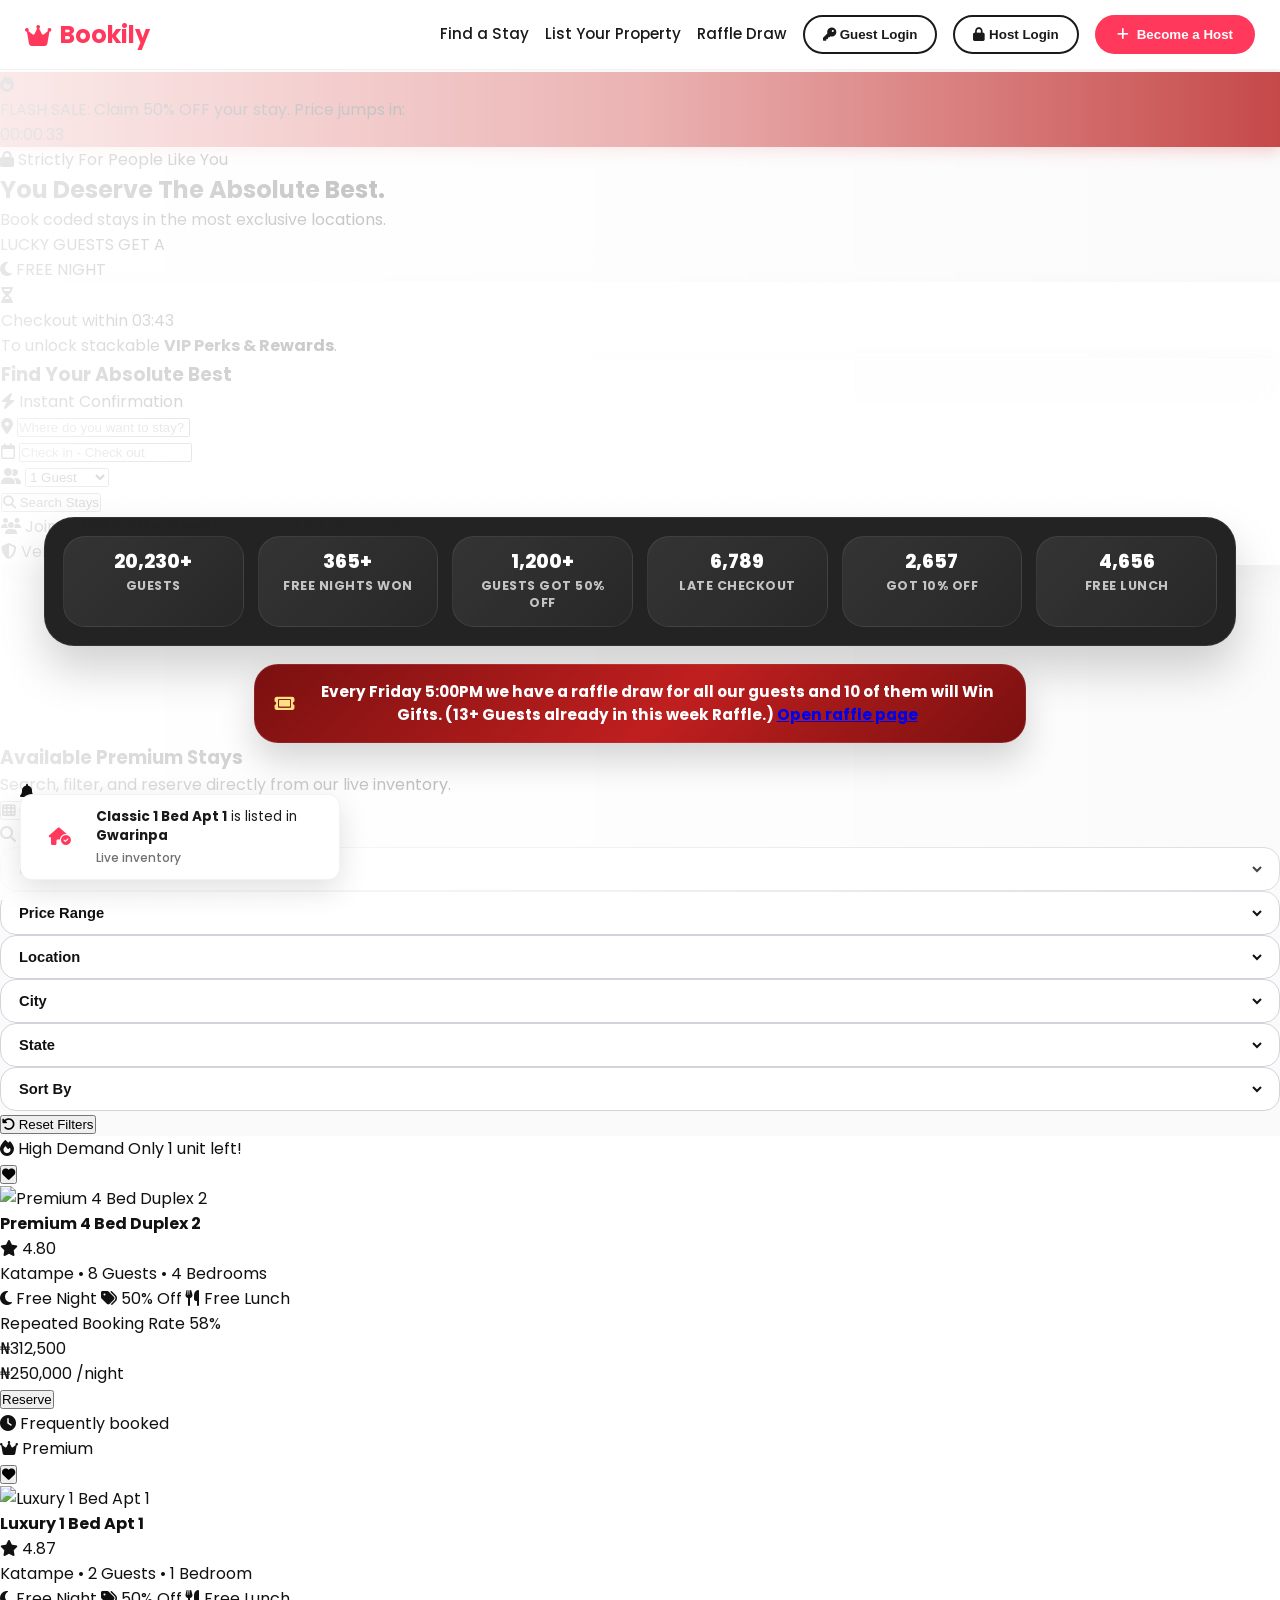
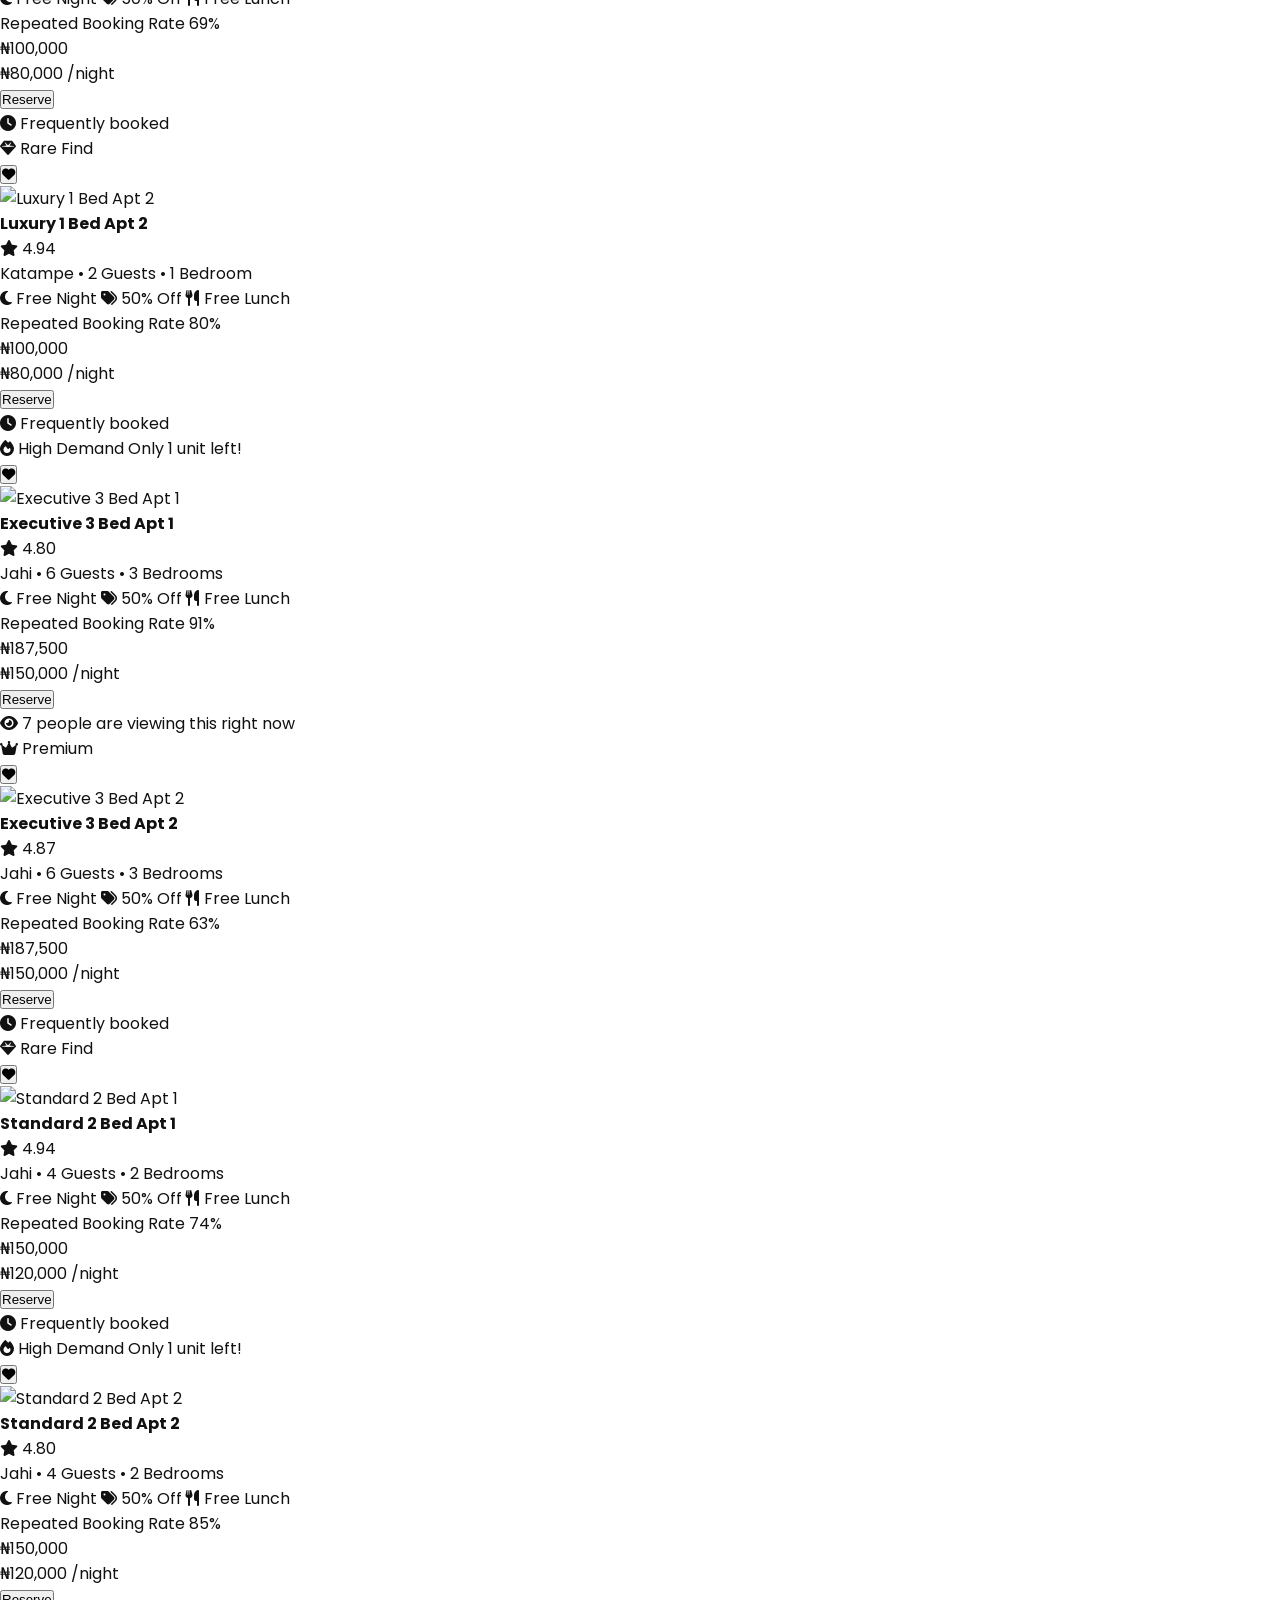
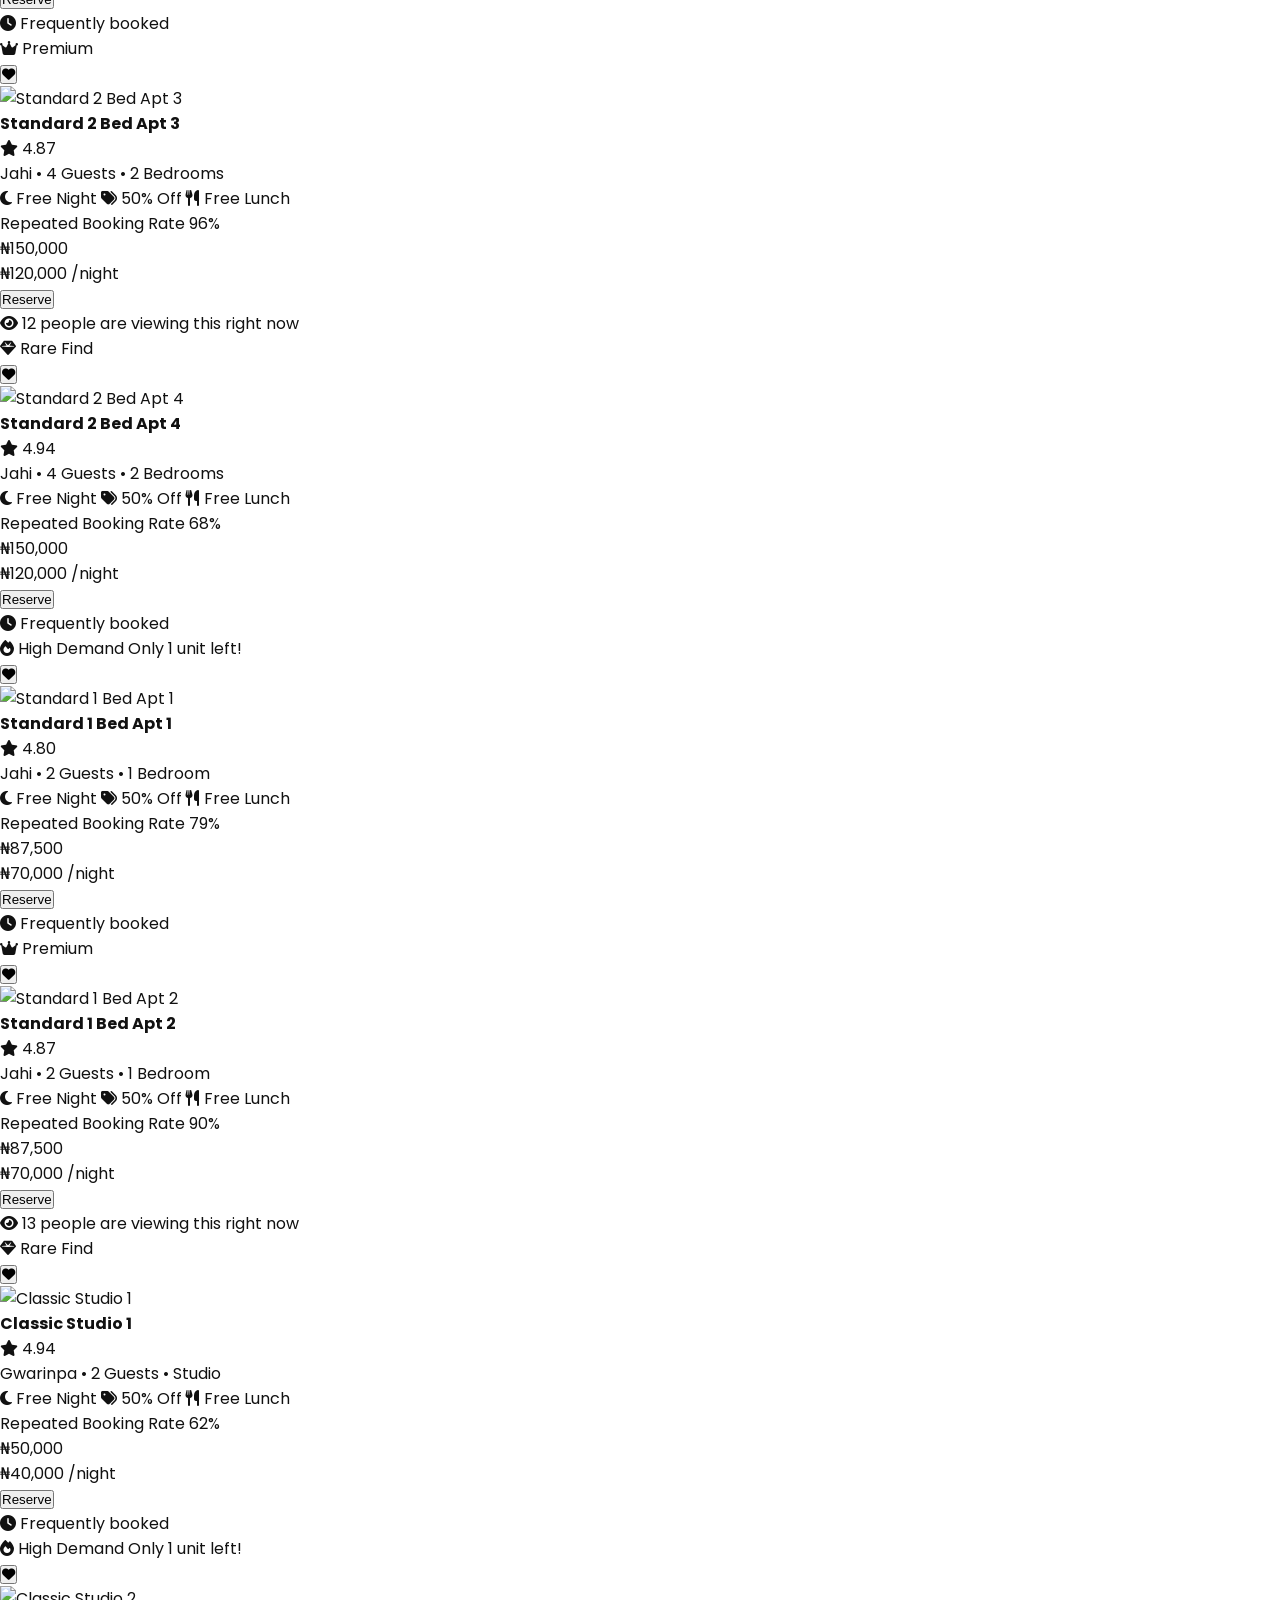
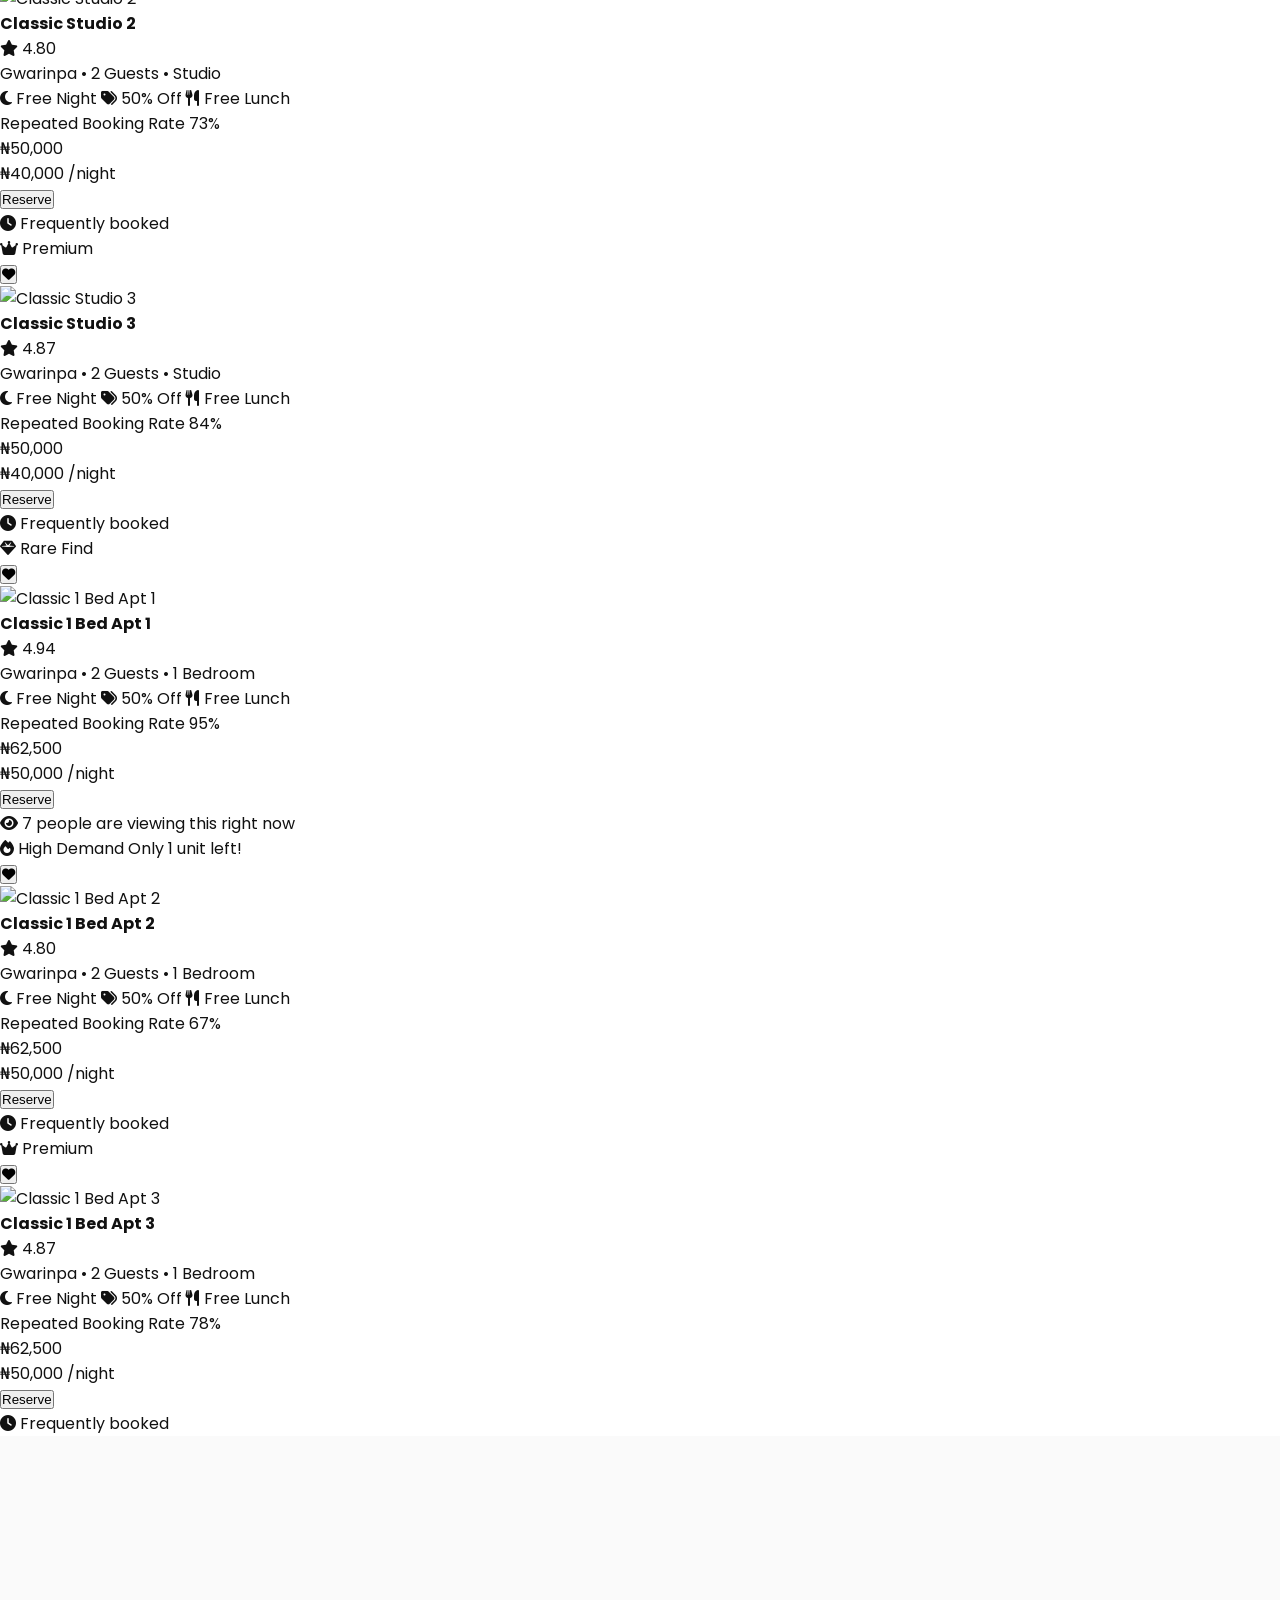
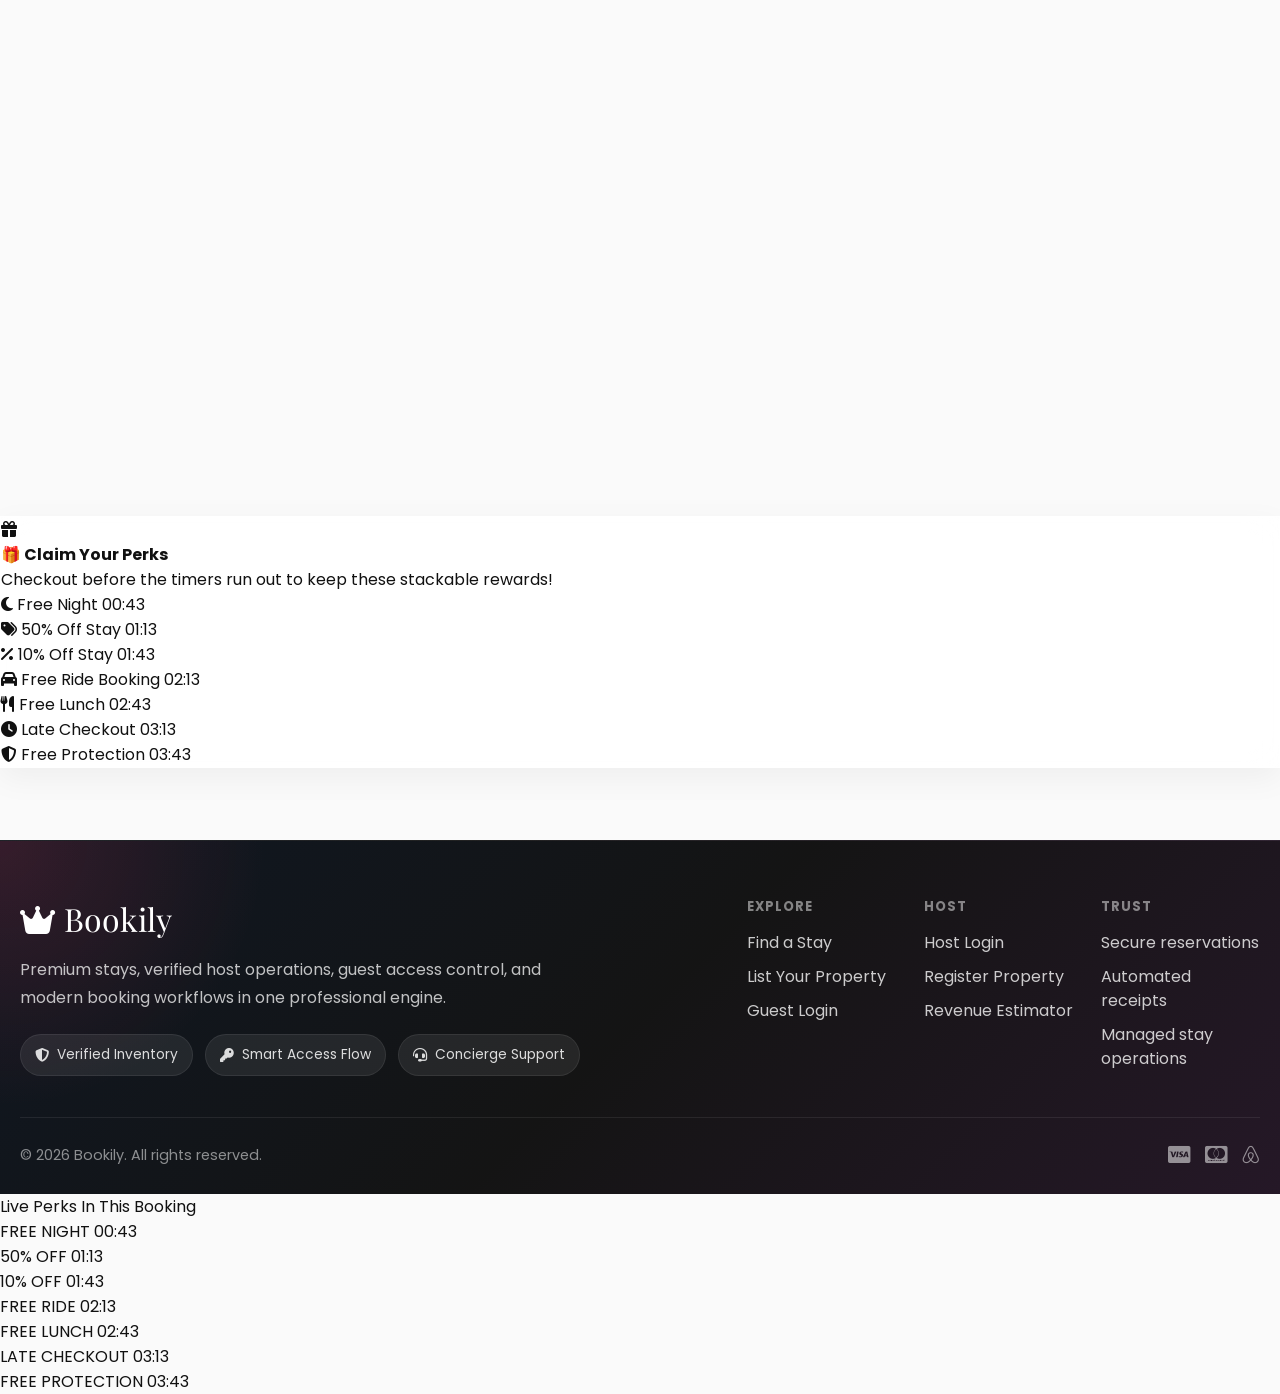
==== index.html @ 56c87cae "Add files via upload" ====
<!DOCTYPE html>
<html lang="en">
<head>
    <meta charset="UTF-8">
    <meta name="viewport" content="width=device-width, initial-scale=1.0">
    <title>Bookily Engine | Premium Booking & Property Management</title>
    
    <!-- SEO & Meta Tags -->
    <meta name="description" content="Discover luxury apartments or list your property on Bookily's premium management engine. Maximize yields, automate bookings, and enjoy world-class stays.">
    <meta name="keywords" content="luxury stays, property management engine, apartment booking, list my apartment, shortlet management, dynamic pricing, Bookily stays">
    <meta name="author" content="Bookily Stays">
    
    <!-- Open Graph for Social Media -->
    <meta property="og:title" content="Bookily Engine | Premium Booking & Property Management">
    <meta property="og:description" content="Join the elite network of property owners. Automate your shortlet business and increase revenue by 40%.">
    <meta property="og:type" content="website">
    <meta name="theme-color" content="#FF385C">
    <meta name="apple-mobile-web-app-capable" content="yes">
    <meta name="apple-mobile-web-app-status-bar-style" content="black-translucent">
    <meta name="apple-mobile-web-app-title" content="Bookily">
    
    <!-- Favicon (Inline SVG) -->
    <link rel="icon" href="data:image/svg+xml,<svg xmlns=%22http://www.w3.org/2000/svg%22 viewBox=%220 0 100 100%22><text y=%22.9em%22 font-size=%2290%22>👑</text></svg>">
    <link rel="manifest" href="manifest.webmanifest">
    <link rel="apple-touch-icon" href="icon-192.svg">
    
    <!-- Fonts & Icons -->
    <link href="https://fonts.googleapis.com/css2?family=Playfair+Display:wght@600;700&family=Poppins:wght@300;400;500;600;700&display=swap" rel="stylesheet">
    <link rel="stylesheet" href="https://cdnjs.cloudflare.com/ajax/libs/font-awesome/6.4.0/css/all.min.css">
    
    <!-- Libraries -->
    <script src="https://cdn.tailwindcss.com"></script>
    <script src="https://cdn.jsdelivr.net/npm/chart.js"></script>
    <link rel="stylesheet" href="https://unpkg.com/leaflet@1.9.4/dist/leaflet.css"/>
    <script src="https://unpkg.com/leaflet@1.9.4/dist/leaflet.js"></script>
    <script src="https://cdn.jsdelivr.net/npm/@supabase/supabase-js@2"></script>
    <script src="https://cdnjs.cloudflare.com/ajax/libs/tone/14.8.49/Tone.js"></script>
    <script src="https://cdnjs.cloudflare.com/ajax/libs/qrcodejs/1.0.0/qrcode.min.js"></script>
    <script src="https://cdn.jsdelivr.net/npm/canvas-confetti@1.6.0/dist/confetti.browser.min.js"></script>
    <script>
        tailwind.config = {
            theme: {
                extend: {
                    fontFamily: {
                        sans: ['Poppins', 'sans-serif'],
                        serif: ['Playfair Display', 'serif']
                    },
                    colors: {
                        amada: {
                            red: '#D32F2F',
                            dark: '#111111',
                            gold: '#D4AF37',
                            light: '#FFFFFF',
                            gray: '#F3F4F6'
                        }
                    },
                    animation: {
                        'pulse-fast': 'pulse 1s cubic-bezier(0.4, 0, 0.6, 1) infinite',
                        'slide-in': 'slideIn 0.5s ease-out forwards',
                        'slide-out': 'slideOut 0.5s ease-in forwards',
                        'float': 'float 3s ease-in-out infinite',
                        'shimmer': 'shimmer 2s linear infinite'
                    },
                    keyframes: {
                        slideIn: {
                            '0%': { transform: 'translateX(-100%)', opacity: '0' },
                            '100%': { transform: 'translateX(0)', opacity: '1' }
                        },
                        slideOut: {
                            '0%': { transform: 'translateX(0)', opacity: '1' },
                            '100%': { transform: 'translateX(-100%)', opacity: '0' }
                        },
                        float: {
                            '0%, 100%': { transform: 'translateY(0)' },
                            '50%': { transform: 'translateY(-10px)' }
                        },
                        shimmer: {
                            '0%': { backgroundPosition: '-200% 0' },
                            '100%': { backgroundPosition: '200% 0' }
                        }
                    }
                }
            }
        };
    </script>

    <link rel="stylesheet" href="styles.css">
</head>
<body>

    <!-- URGENY BANNER -->
    <div class="urgency-banner" id="topBanner">
        <div class="pulse-dot"></div>
        High Demand: Abuja properties are currently 82% booked for the upcoming weekend.
    </div>

    <!-- MAIN HEADER -->
    <header id="mainHeader">
        <div class="nav-container">
            <a href="#" class="brand" onclick="switchView('home'); return false;"><i class="fa-solid fa-crown"></i> Bookily</a>
            <div class="nav-links">
                <a href="#" onclick="switchView('guest'); return false;">Find a Stay</a>
                <a href="./host.html">List Your Property</a>
                <a href="./raffle.html">Raffle Draw</a>
                <button class="btn-outline" onclick="openGuestAccessModal()"><i class="fa-solid fa-key"></i> Guest Login</button>
                <button id="installAppButton" class="btn-outline install-app-button" onclick="promptPwaInstall()" hidden><i class="fa-solid fa-download"></i> Install App</button>
                <button class="btn-outline" onclick="openLoginModal()"><i class="fa-solid fa-lock"></i> Host Login</button>
                <button class="btn-primary" onclick="openHostModal()"><i class="fa-solid fa-plus"></i> Become a Host</button>
            </div>
        </div>
    </header>

    <!-- ========================================== -->
    <!-- VIEW 1: MARKETING HOMEPAGE (CONVERSION UI) -->
    <!-- ========================================== -->
    <main id="homeView" style="display:none;">
        
        <!-- HERO SECTION -->
        <section class="hero">
            <div class="hero-content">
                <div class="hero-text">
                    <h1>Elevate Your Portfolio. Experience Luxury.</h1>
                    <p>The elite property management engine and booking platform. Guests find their perfect stay; Owners put their revenue on autopilot.</p>
                    <div style="display: flex; gap: 15px; margin-top: 20px;">
                        <button class="btn-primary" style="padding: 15px 35px; font-size: 1.1rem;" onclick="document.getElementById('searchLoc').focus()">Book a Stay</button>
                        <a class="btn-outline" style="border-color: white; color: white; text-decoration:none;" href="./host.html">Maximize Yield</a>
                    </div>
                </div>

                <!-- FLOATING BOOKING WIDGET -->
                <div class="search-widget">
                    <div class="widget-tabs">
                        <div class="w-tab active">Book a Stay</div>
                    </div>
                    <form onsubmit="event.preventDefault(); switchView('guest');">
                        <div class="input-floating">
                            <select id="searchLoc" required>
                                <option value="" disabled selected></option>
                                <option value="Katampe">Katampe</option>
                                <option value="Jahi">Jahi</option>
                                <option value="Gwarinpa">Gwarinpa</option>
                                <option value="Asokoro">Asokoro</option>
                                <option value="Maitama">Maitama</option>
                                <option value="Wuse">Wuse</option>
                                <option value="Wuse Zone 1-8">Wuse Zone 1-8</option>
                                <option value="Area 1-11">Area 1-11</option>
                                <option value="CBD">Central Business District</option>
                                <option value="Apo">Apo</option>
                                <option value="Gudu">Gudu</option>
                            </select>
                            <label>Where to?</label>
                        </div>
                        <div style="display: grid; grid-template-columns: 1fr 1fr; gap: 15px;">
                            <div class="input-floating">
                                <input type="date" required>
                                <label style="top:5px; font-size:0.7rem;">Check-in</label>
                            </div>
                            <div class="input-floating">
                                <input type="date" required>
                                <label style="top:5px; font-size:0.7rem;">Check-out</label>
                            </div>
                        </div>
                        <div class="input-floating">
                            <input type="number" min="1" required>
                            <label>Guests</label>
                        </div>
                        <button type="submit" class="btn-primary" style="width: 100%; justify-content: center; padding: 16px; font-size: 1.1rem;">
                            <i class="fa-solid fa-magnifying-glass"></i> Search Availability
                        </button>
                        <p style="text-align:center; font-size:0.8rem; color:var(--gray); margin-top:15px;"><i class="fa-solid fa-shield-check"></i> Secure, instant booking.</p>
                    </form>
                </div>
            </div>
        </section>

        <!-- TRUST & SOCIAL PROOF -->
        <section class="trust-section">
            <h2 style="font-family: var(--font-heading); font-size: 2rem; margin-bottom: 40px;">Trusted by Property Tycoons & Global Travelers</h2>
            <div class="stats-grid">
                <div class="stat-item"><h3>45+</h3><p>Premium Units Managed</p></div>
                <div class="stat-item"><h3>₦850M+</h3><p>Host Revenue Generated</p></div>
                <div class="stat-item"><h3>4.9/5</h3><p>Average Guest Rating</p></div>
                <div class="stat-item"><h3>100%</h3><p>Automated Sync</p></div>
            </div>
        </section>

        <!-- GOLD RAFFLE RETENTION ENGINE -->
        <section class="raffle-promo">
            <div class="raffle-box">
                <h2 style="font-family: var(--font-heading); font-size: 3rem; color: #FFD700; margin-bottom: 10px;">The Bookily Gold Raffle</h2>
                <p style="font-size: 1.2rem; color: rgba(255,255,255,0.9); margin-bottom: 30px;">Stay with us. Win with us.</p>
                <div style="font-size: 1.1rem; color: #ddd; margin-bottom: 30px; line-height: 1.6;">
                    Every verified booking on Bookily automatically enters you into our exclusive draws. 
                    <br><strong style="color: white; font-size: 1.2rem;">🌟 Every Friday: One lucky guest wins a 100% REFUND!</strong>
                    <br><strong style="color: #FFD700; font-size: 1.1rem;">🏠 Full House Days: When we hit 100% occupancy, a random guest wins 25% OFF!</strong>
                </div>
                <div style="display:flex; justify-content:center; flex-wrap:wrap; gap:14px;">
                    <button class="btn-primary" style="background: #FFD700; color: #1A1A1A; font-size: 1.1rem; padding: 15px 40px;" onclick="document.getElementById('searchLoc').focus()">
                        <i class="fa-solid fa-ticket"></i> Book Now & Enter Draws
                    </button>
                    <a href="./raffle.html" class="btn-outline" style="border-color:#FFD700; color:#FFD700; padding:15px 40px; text-decoration:none;">
                        <i class="fa-solid fa-trophy"></i> View Raffle Page
                    </a>
                </div>
            </div>
        </section>

        <footer style="background:var(--dark); color:white; padding:60px 20px; text-align:center;">
            <div style="font-size:2rem; font-family:var(--font-heading); margin-bottom:20px;">Bookily <span style="font-weight:300;">Engine</span></div>
            <p style="color:#aaa; max-width:500px; margin:0 auto 30px;">The masterclass in shortlet property management and luxury bookings.</p>
            <div style="display:flex; justify-content:center; gap:20px; margin-bottom:30px;">
                <i class="fa-brands fa-cc-visa" style="font-size:2rem; color:#aaa;"></i>
                <i class="fa-brands fa-cc-mastercard" style="font-size:2rem; color:#aaa;"></i>
                <i class="fa-brands fa-airbnb" style="font-size:2rem; color:#aaa;"></i>
            </div>
            <p style="color:#666; font-size:0.9rem;">&copy; 2024 Bookily Stays. All rights reserved.</p>
        </footer>
    </main>

    <main id="hostView" style="display:none;">
        <section class="host-page-hero">
            <div class="host-page-shell host-page-hero-grid">
                <div class="host-page-copy">
                    <span class="host-kicker"><i class="fa-solid fa-building-circle-check"></i> Dedicated For Hosts</span>
                    <h1>Your apartment should not sit empty because pricing was wrong, messages were missed, or check-ins were messy.</h1>
                    <p>Most hosts do not lose money because the property is bad. They lose money because demand is inconsistent, guest handling is slow, and nobody has a clear system for pricing, access, occupancy, and reporting. Bookily is built to fix that gap.</p>
                    <div class="host-page-actions">
                        <button class="btn-primary" onclick="openHostModal()"><i class="fa-solid fa-plus"></i> Register Your Property</button>
                        <button class="btn-outline host-dark-outline" onclick="document.getElementById('hostRevenueEstimator').scrollIntoView({behavior: 'smooth'})">See Revenue Potential</button>
                    </div>
                    <div class="host-proof-band">
                        <div><strong>45+</strong><span>Units already managed through the engine</span></div>
                        <div><strong>₦850M+</strong><span>Revenue already pushed through bookings</span></div>
                        <div><strong>40%</strong><span>Potential uplift when pricing and occupancy are handled properly</span></div>
                    </div>
                </div>
                <div class="host-page-showcase">
                    <div class="host-showcase-card host-showcase-primary">
                        <span>What Hosts Actually Want</span>
                        <strong>Fewer empty nights. Fewer pricing mistakes. Less operational stress.</strong>
                        <p>If your unit is good but bookings still feel inconsistent, the problem is usually not the apartment. It is the system around it.</p>
                    </div>
                    <div class="host-showcase-stack">
                        <div class="host-showcase-card">
                            <span>Revenue Problem</span>
                            <strong>Underpricing on busy dates or sitting empty on slow ones</strong>
                        </div>
                        <div class="host-showcase-card">
                            <span>Operations Problem</span>
                            <strong>Guest chats, access codes, receipts, and follow-up living in too many places</strong>
                        </div>
                    </div>
                </div>
            </div>
        </section>

        <section class="host-page-section">
            <div class="host-page-shell">
                <div class="host-section-heading">
                    <span>Why Hosts Stay</span>
                    <h2>Clear reasons property owners move when the old way stops making sense.</h2>
                </div>
                <div class="host-benefits-grid">
                    <article class="host-benefit-card">
                        <i class="fa-solid fa-chart-line"></i>
                        <h3>Stop leaking money through weak pricing</h3>
                        <p>A good apartment can still underperform if rates stay flat. Bookily helps position nightly pricing around live demand so strong dates are not sold too cheaply.</p>
                    </article>
                    <article class="host-benefit-card">
                        <i class="fa-solid fa-key"></i>
                        <h3>Remove check-in friction</h3>
                        <p>Hosts get tired of coordinating keys, late arrivals, and scattered guest instructions. Booking-linked access flow reduces that operational drag.</p>
                    </article>
                    <article class="host-benefit-card">
                        <i class="fa-solid fa-layer-group"></i>
                        <h3>See performance without chasing reports</h3>
                        <p>If you cannot quickly see occupancy, payout status, and booking movement, you are managing blind. The engine keeps those numbers visible in one place.</p>
                    </article>
                    <article class="host-benefit-card">
                        <i class="fa-solid fa-headset"></i>
                        <h3>Turn demand into repeat bookings</h3>
                        <p>Receipts, reward hooks, guest access, and booking follow-through should work together. That is how one stay becomes another instead of ending as a one-time transaction.</p>
                    </article>
                </div>
            </div>
        </section>

        <section id="hostRevenueEstimator" class="host-page-section host-page-alt">
            <div class="host-page-shell host-estimator-layout">
                <div>
                    <div class="host-section-heading left">
                        <span>Revenue Estimator</span>
                        <h2>Check whether your unit is earning below what the market can actually support.</h2>
                        <p>If you are still thinking about long rent numbers while short-stay demand is stronger in your area, this gives you a clearer picture before you commit.</p>
                    </div>
                    <ul class="host-check-list">
                        <li><i class="fa-solid fa-circle-check"></i> Compare your current income against stronger occupancy handling</li>
                        <li><i class="fa-solid fa-circle-check"></i> See what better pricing can do over a full month</li>
                        <li><i class="fa-solid fa-circle-check"></i> Decide with numbers before handing over the unit</li>
                    </ul>
                </div>
                <div class="calc-box">
                    <h3 style="font-size:1.5rem; margin-bottom:10px;">Estimate Your Earnings</h3>
                    <p style="color:var(--gray); font-size:0.9rem;">Use a realistic occupancy assumption and see what your property could return monthly.</p>
                    
                    <div class="slider-container">
                        <label style="font-weight:600;">Property Location</label>
                        <select id="calcLoc" class="input-floating" style="width:100%; padding:15px; margin-top:10px; border:1px solid #ddd; border-radius:8px;" onchange="updateCalc()">
                            <option value="150000">Jahi / Gwarinpa (Standard)</option>
                            <option value="250000">Katampe / Maitama (Premium)</option>
                            <option value="350000">Asokoro (Ultra Luxury)</option>
                        </select>
                    </div>

                    <div class="slider-container">
                        <div style="display:flex; justify-content:space-between; font-weight:600;">
                            <label>Estimated Occupancy</label>
                            <span id="occValue">15 nights/mo</span>
                        </div>
                        <input type="range" id="calcOcc" class="range-slider" min="5" max="30" value="15" oninput="updateCalc()">
                    </div>

                    <div style="margin-top:40px; text-align:center; padding-top:20px; border-top:1px dashed #ddd;">
                        <p style="color:var(--gray); font-weight:500;">Projected Monthly Revenue</p>
                        <div class="calc-result" id="calcResult">₦2,250,000</div>
                        <p style="font-size:0.8rem; color:var(--success);"><i class="fa-solid fa-arrow-trend-up"></i> Shows the upside when pricing and bookings are actively managed</p>
                    </div>
                </div>
            </div>
        </section>

        <section class="host-page-section">
            <div class="host-page-shell">
                <div class="host-section-heading">
                    <span>How It Works</span>
                    <h2>Simple enough for a busy owner, structured enough to run properly.</h2>
                </div>
                <div class="host-steps-grid">
                    <article class="host-step-card">
                        <strong>01</strong>
                        <h3>Register the unit</h3>
                        <p>Share the property details, location, and ownership information so the listing can be set up correctly from the start.</p>
                    </article>
                    <article class="host-step-card">
                        <strong>02</strong>
                        <h3>Set up pricing and operations</h3>
                        <p>The unit is prepared for bookings, access handling, pricing structure, and operational tracking instead of being left to manual guesswork.</p>
                    </article>
                    <article class="host-step-card">
                        <strong>03</strong>
                        <h3>Go live and monitor performance</h3>
                        <p>Your property enters the booking flow with clearer visibility around occupancy, guest movement, and what the unit is actually earning.</p>
                    </article>
                </div>
            </div>
        </section>

        <section class="host-page-section host-cta-section">
            <div class="host-page-shell host-cta-box">
                <div>
                    <span>Ready To List?</span>
                    <h2>If the property is valuable, the system around it should be valuable too.</h2>
                    <p>Register your unit if you want fewer empty dates, cleaner guest handling, and a better grip on what the property should be earning.</p>
                </div>
                <div class="host-page-actions">
                    <button class="btn-primary" onclick="openHostModal()"><i class="fa-solid fa-file-signature"></i> Register & Set Up Profile</button>
                    <button class="btn-outline host-light-outline" onclick="switchView('home')">Back To Home</button>
                </div>
            </div>
        </section>
    </main>

    <!-- ========================================== -->
    <!-- VIEW 1.5: GUEST BOOKING VIEW -->
    <!-- ========================================== -->
    <main id="guestView" style="display:none;">
        <div id="guestExclusivePage" class="antialiased selection:bg-amada-gold selection:text-white bg-[#FAFAFA] text-amada-dark min-h-screen overflow-x-hidden">
            <div id="guestExperienceLoader" class="guest-experience-loader">
                <div class="guest-loader-panel">
                    <div class="guest-loader-spinner-wrap">
                        <div class="guest-loader-spinner"></div>
                        <span>Loading premium stays...</span>
                    </div>
                    <div class="guest-loader-copy">
                        <p class="guest-loader-eyebrow">Bookily Rewards</p>
                        <h2 id="guestLoaderQuote">Every Friday we hold a raffle draw and 10 guests win Free Nights, 100% Refund, 50% off next booking, Free Lunch and more.</h2>
                    </div>
                    <div id="guestLoaderTestimonials" class="guest-loader-testimonials"></div>
                </div>
            </div>
            <div id="guestExclusiveTopBanner" class="urgency-banner-red text-white text-center py-2 px-4 sticky top-0 z-50 flex flex-col sm:flex-row justify-center items-center gap-2 sm:gap-4 border-b-2 border-red-900 transition-colors duration-500">
                <span class="animate-pulse-fast"><i class="fa-solid fa-fire text-yellow-300 text-xl"></i></span>
                <p class="text-sm sm:text-base font-bold font-serif tracking-wide drop-shadow-md">
                    <span id="guestExclusiveBannerText">FLASH SALE: Claim 50% OFF your stay. Price jumps in:</span>
                </p>
                <div class="bg-white text-amada-red px-3 py-1 rounded font-mono text-xl font-extrabold tracking-widest shadow-inner border border-red-200" id="guestExclusiveCountdownTimer">
                    00:00:35
                </div>
            </div>

            <section class="relative min-h-[95vh] flex flex-col justify-center items-start pt-24 md:pt-28 pb-16 px-6 md:px-16 overflow-hidden">
                <div id="guestExclusiveSlide1" class="slide active" style="background-image: url('https://images.unsplash.com/photo-1600607687939-ce8a6c25118c?ixlib=rb-4.0.3&auto=format&fit=crop&w=2053&q=80');">
                    <div class="slide-overlay"></div>
                </div>
                <div id="guestExclusiveSlide2" class="slide" style="background-image: url('https://images.unsplash.com/photo-1512918728675-ed5a9ecdebfd?ixlib=rb-4.0.3&auto=format&fit=crop&w=2000&q=80');">
                    <div class="slide-overlay"></div>
                </div>
                <div id="guestExclusiveSlide3" class="slide" style="background-image: url('https://images.unsplash.com/photo-1522708323590-d24dbb6b0267?ixlib=rb-4.0.3&auto=format&fit=crop&w=2000&q=80');">
                    <div class="slide-overlay"></div>
                </div>

                <div class="max-w-7xl mx-auto w-full relative z-10 grid md:grid-cols-2 gap-12 items-center">
                    <div class="text-left">
                        <div class="inline-flex items-center gap-2 py-1.5 px-4 rounded-full bg-amada-red/10 border border-amada-red/30 text-amada-red text-xs font-bold tracking-widest uppercase mb-6 shadow-sm">
                            <i class="fa-solid fa-lock"></i> Strictly For People Like You
                        </div>

                        <div id="guestExclusiveHeroTextContainer" class="min-h-[250px]"></div>

                        <div class="mt-8 glass-light p-4 rounded-xl border border-yellow-300 inline-flex items-center gap-4 animate-float shadow-xl relative overflow-hidden">
                            <div class="absolute -right-4 -top-4 bg-yellow-100 w-16 h-16 rounded-full opacity-50"></div>
                            <div class="bg-yellow-100 p-3 rounded-full text-amada-gold text-2xl relative z-10">
                                <i class="fa-solid fa-hourglass-half"></i>
                            </div>
                            <div class="relative z-10">
                                <p class="text-sm font-bold text-gray-800">Checkout within <span id="guestExclusiveHeroVipTimer" class="text-amada-red font-mono text-lg font-black">03:45</span></p>
                                <p class="text-xs text-gray-500 font-medium">To unlock stackable <strong class="text-amada-dark">VIP Perks & Rewards</strong>.</p>
                            </div>
                        </div>
                    </div>

                    <div id="guestExclusiveSearchWidget" class="glass-light p-8 rounded-3xl shadow-2xl border border-white transition-all duration-300 relative">
                        <div class="flex justify-between items-center mb-6">
                            <h3 class="font-serif text-2xl font-bold text-gray-900">Find Your Absolute Best</h3>
                            <span class="bg-green-100 text-green-700 text-[10px] font-black px-2 py-1 rounded border border-green-200 uppercase"><i class="fa-solid fa-bolt"></i> Instant Confirmation</span>
                        </div>

                        <div class="space-y-4">
                            <div class="w-full flex items-center px-4 py-3 bg-gray-50 rounded-xl border border-gray-200 focus-within:border-amada-gold transition shadow-inner">
                                <i class="fa-solid fa-location-dot text-amada-gold mr-3"></i>
                                <input id="guestExclusiveHeroLocationInput" type="text" placeholder="Where do you want to stay? (e.g. Katampe)" onkeydown="if(event.key==='Enter' && window.app) window.app.submitExclusiveHeroSearch()" class="bg-transparent border-none outline-none text-gray-800 w-full placeholder-gray-400 font-medium">
                            </div>
                            <div class="w-full flex items-center px-4 py-3 bg-gray-50 rounded-xl border border-gray-200 focus-within:border-amada-gold transition shadow-inner">
                                <i class="fa-regular fa-calendar text-amada-gold mr-3"></i>
                                <input id="guestExclusiveHeroDateInput" type="text" placeholder="Check in - Check out" class="bg-transparent border-none outline-none text-gray-800 w-full placeholder-gray-400 font-medium" onfocus="(this.type='date')" onblur="(this.type='text')">
                            </div>
                            <div class="w-full flex items-center px-4 py-3 bg-gray-50 rounded-xl border border-gray-200 focus-within:border-amada-gold transition shadow-inner">
                                <i class="fa-solid fa-user-group text-amada-gold mr-3"></i>
                                <select id="guestExclusiveHeroGuestSelect" class="bg-transparent border-none outline-none text-gray-800 w-full font-medium cursor-pointer">
                                    <option>1 Guest</option>
                                    <option>2 Guests</option>
                                    <option>3+ Guests</option>
                                </select>
                            </div>
                            <button type="button" onclick="if(window.app) window.app.submitExclusiveHeroSearch()" class="w-full bg-amada-dark text-white font-black py-4 px-8 rounded-xl hover:bg-amada-red transition-all shadow-[0_10px_20px_rgba(0,0,0,0.2)] hover:shadow-[0_10px_20px_rgba(211,47,47,0.4)] flex items-center justify-center gap-2 text-lg mt-2 group">
                                <i class="fa-solid fa-magnifying-glass group-hover:scale-110 transition-transform"></i> Search Stays
                            </button>
                        </div>

                        <div class="mt-6 pt-4 border-t border-gray-200 flex flex-col items-center gap-2">
                            <p class="text-xs font-bold text-gray-500"><i class="fa-solid fa-users text-amada-gold mr-1"></i> Join <strong class="text-gray-800">4,209+ elite guests</strong> who booked this month.</p>
                            <div class="flex gap-4 mt-1 text-[10px] font-black text-gray-400 uppercase tracking-widest">
                                <span><i class="fa-solid fa-shield-halved mr-1"></i> Verified Hosts</span>
                                <span><i class="fa-solid fa-headset mr-1"></i> 24/7 Concierge</span>
                            </div>
                        </div>
                    </div>
                </div>
            </section>

            <section class="guest-stats-bar-wrap">
                <div class="guest-stats-bar">
                    <div class="guest-stat-pill">
                        <strong>20,230+</strong>
                        <span>Guests</span>
                    </div>
                    <div class="guest-stat-pill">
                        <strong>365+</strong>
                        <span>Free Nights Won</span>
                    </div>
                    <div class="guest-stat-pill">
                        <strong>1,200+</strong>
                        <span>Guests Got 50% Off</span>
                    </div>
                    <div class="guest-stat-pill">
                        <strong>6,789</strong>
                        <span>Late Checkout</span>
                    </div>
                    <div class="guest-stat-pill">
                        <strong>2,657</strong>
                        <span>Got 10% Off</span>
                    </div>
                    <div class="guest-stat-pill">
                        <strong>4,656</strong>
                        <span>Free Lunch</span>
                    </div>
                </div>
            </section>

            <section class="guest-raffle-banner-wrap">
                <div class="guest-raffle-banner">
                    <i class="fa-solid fa-ticket"></i>
                    <p>Every Friday 5:00PM we have a raffle draw for all our guests and 10 of them will Win Gifts. (<span id="guestRaffleCount">13</span>+ Guests already in this week Raffle.) <a href="./raffle.html" class="underline font-semibold">Open raffle page</a></p>
                </div>
            </section>

            <section class="py-16 px-6 sm:px-12 max-w-7xl mx-auto relative z-20">
                <div class="flex flex-col xl:flex-row xl:items-center xl:justify-between gap-5 mb-7">
                    <div>
                        <h3 class="font-serif text-4xl md:text-5xl font-extrabold text-gray-900 tracking-tight leading-none">Available Premium Stays</h3>
                        <p class="text-gray-500 font-medium text-base mt-3">Search, filter, and reserve directly from our live inventory.</p>
                    </div>
                    <div class="flex flex-col lg:flex-row gap-3 w-full xl:w-auto xl:items-center">
                        <div class="inline-flex bg-white rounded-full p-1 shadow-[0_10px_30px_rgba(0,0,0,0.08)] border border-gray-100 self-start">
                            <button id="guestExclusiveBtnGrid" type="button" onclick="if(window.app) window.app.toggleExclusiveView('grid')" class="px-5 py-3 rounded-full font-bold text-white bg-amada-red shadow-sm flex items-center gap-2 transition">
                                <i class="fa-solid fa-table-cells"></i> Grid
                            </button>
                            <button id="guestExclusiveBtnList" type="button" onclick="if(window.app) window.app.toggleExclusiveView('list')" class="px-5 py-3 rounded-full font-bold text-gray-800 flex items-center gap-2 transition">
                                <i class="fa-solid fa-list"></i> List
                            </button>
                            <button id="guestExclusiveBtnMap" type="button" onclick="if(window.app) window.app.toggleExclusiveView('map')" class="px-5 py-3 rounded-full font-bold text-gray-800 flex items-center gap-2 transition">
                                <i class="fa-solid fa-map-location-dot"></i> Map
                            </button>
                        </div>
                        <div class="bg-white border border-gray-200 rounded-[1.6rem] px-5 py-3 flex items-center gap-3 shadow-sm min-w-0 xl:min-w-[400px]">
                            <i class="fa-solid fa-magnifying-glass text-amada-red"></i>
                            <input id="guestExclusiveSearchInput" type="text" placeholder="Search location or name..." oninput="if(window.app) window.app.updateExclusiveSearch(this.value)" class="w-full bg-transparent border-none outline-none text-gray-800 placeholder:text-red-300 font-semibold">
                        </div>
                    </div>
                </div>

                <div class="bg-white rounded-[1.8rem] p-4 md:p-5 shadow-[0_12px_40px_rgba(0,0,0,0.08)] border border-gray-100 mb-8">
                    <div class="grid grid-cols-1 md:grid-cols-2 xl:grid-cols-[repeat(6,minmax(0,1fr))_auto] gap-3 items-end">
                        <label class="guest-exclusive-filter-field">
                            <select id="guestExclusiveRoomsFilter" onchange="if(window.app) window.app.updateExclusiveFilter('rooms', this.value)">
                                <option value="all">Rooms</option>
                                <option value="0">Studio</option>
                                <option value="1">1 Bedroom</option>
                                <option value="2">2 Bedrooms</option>
                                <option value="3">3 Bedrooms</option>
                                <option value="4">4+ Bedrooms</option>
                            </select>
                        </label>
                        <label class="guest-exclusive-filter-field">
                            <select id="guestExclusivePriceRangeFilter" onchange="if(window.app) window.app.updateExclusiveFilter('priceRange', this.value)">
                                <option value="all">Price Range</option>
                                <option value="0-50000">Up to ₦50,000</option>
                                <option value="50001-100000">₦50,001 - ₦100,000</option>
                                <option value="100001-150000">₦100,001 - ₦150,000</option>
                                <option value="150001-250000">₦150,001 - ₦250,000</option>
                                <option value="250001+">₦250,001+</option>
                            </select>
                        </label>
                        <label class="guest-exclusive-filter-field">
                            <select id="guestExclusiveLocationFilter" onchange="if(window.app) window.app.updateExclusiveFilter('location', this.value)">
                                <option value="all">Location</option>
                            </select>
                        </label>
                        <label class="guest-exclusive-filter-field">
                            <select id="guestExclusiveCityFilter" onchange="if(window.app) window.app.updateExclusiveFilter('city', this.value)">
                                <option value="all">City</option>
                            </select>
                        </label>
                        <label class="guest-exclusive-filter-field">
                            <select id="guestExclusiveStateFilter" onchange="if(window.app) window.app.updateExclusiveFilter('state', this.value)">
                                <option value="all">State</option>
                            </select>
                        </label>
                        <label class="guest-exclusive-filter-field">
                            <select id="guestExclusiveSortSelect" onchange="if(window.app) window.app.updateExclusiveSort(this.value)">
                                <option value="default">Sort By</option>
                                <option value="priceAsc">Price: Low to High</option>
                                <option value="priceDesc">Price: High to Low</option>
                            </select>
                        </label>
                        <div class="flex xl:justify-end">
                        <button type="button" onclick="if(window.app) window.app.resetExclusiveFilters()" class="inline-flex items-center justify-center gap-2 border-2 border-gray-900 text-gray-900 px-5 py-3 rounded-full font-black hover:bg-gray-900 hover:text-white transition whitespace-nowrap w-full xl:w-auto">
                            <i class="fa-solid fa-rotate-left"></i> Reset Filters
                        </button>
                        </div>
                    </div>
                </div>

                <div id="guestExclusiveListingsGrid" class="grid grid-cols-1 md:grid-cols-2 lg:grid-cols-3 gap-10"></div>
                <div id="guestExclusiveMapArea" class="hidden rounded-[2rem] overflow-hidden border border-gray-200 shadow-[0_12px_40px_rgba(0,0,0,0.08)] bg-white" style="height: 680px;"></div>
            </section>

            <div id="guestExclusivePerksWidget" class="fixed bottom-4 right-4 z-40 glass-light border-2 border-amada-gold p-4 rounded-2xl shadow-[0_10px_40px_rgba(212,175,55,0.25)] w-72 transform transition-all duration-500 hidden md:block">
                <div class="absolute -top-3 -right-3 bg-amada-gold text-black w-8 h-8 rounded-full flex items-center justify-center font-bold shadow-lg border-2 border-white animate-pulse" id="guestExclusiveGiftIconAnim">
                    <i class="fa-solid fa-gift"></i>
                </div>
                <h4 class="font-black text-gray-900 text-xs uppercase tracking-widest mb-1">🎁 Claim Your Perks</h4>
                <p class="text-[10px] text-gray-500 mb-3 font-medium leading-tight">Checkout before the timers run out to keep these stackable rewards!</p>
                <div id="guestExclusiveMissedOfferNotice" class="hidden mb-3 bg-black text-white border border-red-900 rounded-xl px-3 py-2 text-[11px] font-black leading-tight"></div>

                <div class="space-y-1.5 max-h-[300px] overflow-y-auto slim-scrollbar pr-1 pb-1">
                    <div id="guestExclusivePerk1" class="flex justify-between items-center bg-green-50 border-2 border-green-500 shadow-[0_0_12px_rgba(34,197,94,0.4)] p-2 rounded-xl transition-all duration-300 scale-[1.02]">
                        <span class="text-[11px] font-bold text-green-800 flex items-center gap-2"><i class="fa-solid fa-moon text-green-600 w-3"></i> Free Night</span>
                        <span id="guestExclusiveTimer1" class="font-mono text-[11px] font-black text-green-700 bg-white px-2 py-0.5 rounded border border-green-200 shadow-sm">00:45</span>
                    </div>
                    <div id="guestExclusivePerk2" class="flex justify-between items-center bg-green-50 border border-green-100 p-2 rounded-xl transition-all duration-300">
                        <span class="text-[11px] font-bold text-green-800 flex items-center gap-2"><i class="fa-solid fa-tags text-green-600 w-3"></i> 50% Off Stay</span>
                        <span id="guestExclusiveTimer2" class="font-mono text-[11px] font-black text-green-700 bg-white px-2 py-0.5 rounded border border-green-200 shadow-sm">01:15</span>
                    </div>
                    <div id="guestExclusivePerk3" class="flex justify-between items-center bg-green-50 border border-green-100 p-2 rounded-xl transition-all duration-300">
                        <span class="text-[11px] font-bold text-green-800 flex items-center gap-2"><i class="fa-solid fa-percent text-green-600 w-3"></i> 10% Off Stay</span>
                        <span id="guestExclusiveTimer3" class="font-mono text-[11px] font-black text-green-700 bg-white px-2 py-0.5 rounded border border-green-200 shadow-sm">01:45</span>
                    </div>
                    <div id="guestExclusivePerk4" class="flex justify-between items-center bg-green-50 border border-green-100 p-2 rounded-xl transition-all duration-300">
                        <span class="text-[11px] font-bold text-green-800 flex items-center gap-2"><i class="fa-solid fa-car text-green-600 w-3"></i> Free Ride Booking</span>
                        <span id="guestExclusiveTimer4" class="font-mono text-[11px] font-black text-green-700 bg-white px-2 py-0.5 rounded border border-green-200 shadow-sm">02:15</span>
                    </div>
                    <div id="guestExclusivePerk5" class="flex justify-between items-center bg-green-50 border border-green-100 p-2 rounded-xl transition-all duration-300">
                        <span class="text-[11px] font-bold text-green-800 flex items-center gap-2"><i class="fa-solid fa-utensils text-green-600 w-3"></i> Free Lunch</span>
                        <span id="guestExclusiveTimer5" class="font-mono text-[11px] font-black text-green-700 bg-white px-2 py-0.5 rounded border border-green-200 shadow-sm">02:45</span>
                    </div>
                    <div id="guestExclusivePerk6" class="flex justify-between items-center bg-green-50 border border-green-100 p-2 rounded-xl transition-all duration-300">
                        <span class="text-[11px] font-bold text-green-800 flex items-center gap-2"><i class="fa-solid fa-clock text-green-600 w-3"></i> Late Checkout</span>
                        <span id="guestExclusiveTimer6" class="font-mono text-[11px] font-black text-green-700 bg-white px-2 py-0.5 rounded border border-green-200 shadow-sm">03:15</span>
                    </div>
                    <div id="guestExclusivePerk7" class="flex justify-between items-center bg-green-50 border border-green-100 p-2 rounded-xl transition-all duration-300">
                        <span class="text-[11px] font-bold text-green-800 flex items-center gap-2"><i class="fa-solid fa-shield-halved text-green-600 w-3"></i> Free Protection</span>
                        <span id="guestExclusiveTimer7" class="font-mono text-[11px] font-black text-green-700 bg-white px-2 py-0.5 rounded border border-green-200 shadow-sm">03:45</span>
                    </div>
                </div>
            </div>

            <div id="guestExclusiveToastContainer"></div>

            <footer class="guest-footer">
                <div class="guest-footer-shell">
                    <div class="guest-footer-brand">
                        <div class="guest-footer-logo"><i class="fa-solid fa-crown"></i> Bookily</div>
                        <p>Premium stays, verified host operations, guest access control, and modern booking workflows in one professional engine.</p>
                        <div class="guest-footer-badges">
                            <span><i class="fa-solid fa-shield-halved"></i> Verified Inventory</span>
                            <span><i class="fa-solid fa-key"></i> Smart Access Flow</span>
                            <span><i class="fa-solid fa-headset"></i> Concierge Support</span>
                        </div>
                    </div>
                    <div class="guest-footer-links">
                        <div>
                            <h4>Explore</h4>
                            <a href="#" onclick="switchView('guest'); return false;">Find a Stay</a>
                            <a href="./host.html">List Your Property</a>
                            <a href="#" onclick="openGuestAccessModal(); return false;">Guest Login</a>
                        </div>
                        <div>
                            <h4>Host</h4>
                            <a href="#" onclick="openLoginModal(); return false;">Host Login</a>
                            <a href="#" onclick="openHostModal(); return false;">Register Property</a>
                            <a href="./host.html#hostRevenueEstimator">Revenue Estimator</a>
                        </div>
                        <div>
                            <h4>Trust</h4>
                            <span>Secure reservations</span>
                            <span>Automated receipts</span>
                            <span>Managed stay operations</span>
                        </div>
                    </div>
                </div>
                <div class="guest-footer-bottom">
                    <span>&copy; 2026 Bookily. All rights reserved.</span>
                    <div>
                        <span><i class="fa-brands fa-cc-visa"></i></span>
                        <span><i class="fa-brands fa-cc-mastercard"></i></span>
                        <span><i class="fa-brands fa-airbnb"></i></span>
                    </div>
                </div>
            </footer>

            <div id="guestExclusiveBookingModal" class="modal-overlay">
                <div class="modal-content bg-white w-full max-w-2xl rounded-3xl overflow-hidden shadow-[0_0_50px_rgba(211,47,47,0.15)] relative border-2 border-red-100 transition-colors duration-300" id="guestExclusiveModalBox">
                    <button onclick="if(window.app) window.app.closeExclusiveBookingModal()" class="absolute top-4 right-4 text-gray-700 hover:text-amada-red bg-white/95 border border-gray-200 rounded-full w-10 h-10 flex items-center justify-center transition z-30 shadow"><i class="fa-solid fa-times text-lg"></i></button>
                    <div class="bg-gray-50 px-8 pt-8 pb-4 text-center relative border-b border-gray-200">
                        <div class="absolute -top-3 left-1/2 transform -translate-x-1/2 bg-amada-dark text-white text-[10px] font-black uppercase tracking-widest px-4 py-1.5 rounded-full shadow-lg whitespace-nowrap">
                            <i class="fa-solid fa-lock text-amada-gold mr-1"></i> Rate Locked For <span id="guestExclusiveModalCountdown" class="text-amada-gold">03:45</span>
                        </div>
                        <h3 class="font-serif text-3xl font-black text-gray-900 mb-1 mt-2" id="guestExclusiveBookingTitle">Property Name</h3>
                        <p class="text-amada-red font-extrabold text-xl" id="guestExclusiveBookingPrice">Price</p>
                    </div>
                    <div class="p-8">
                        <div class="flex items-center justify-between mb-6 text-[10px] font-black uppercase tracking-widest text-gray-400">
                            <span class="text-amada-red">1. Details</span>
                            <div class="h-px bg-gray-200 flex-grow mx-2"></div>
                            <span>2. Spin & Reward</span>
                        </div>
                        <div class="bg-red-50 border border-red-200 text-red-800 text-sm p-4 rounded-xl mb-6 flex items-start gap-3 shadow-inner">
                            <i class="fa-solid fa-triangle-exclamation text-amada-red mt-0.5 text-lg animate-pulse"></i>
                            <p class="font-medium" id="guestExclusiveFlightRiskText"><strong class="font-black text-amada-red">High Flight Risk!</strong> Another guest is viewing these dates. Complete your booking now to secure your stay and all <strong class="underline decoration-2">7 VIP Perks.</strong></p>
                        </div>
                        <form id="guestExclusiveCheckoutForm" onsubmit="event.preventDefault(); if(window.app) window.app.handleExclusiveCheckout();">
                            <div class="space-y-4">
                                <div class="bg-gray-50 px-5 py-5 rounded-2xl border-l-4 border-amada-red">
                                    <div class="font-serif text-2xl font-bold text-gray-900" id="guestExclusiveBookingInfoTitle">Property Name</div>
                                    <div class="text-gray-500 text-xl mt-1" id="guestExclusiveBookingInfoPrice">₦0 / night</div>
                                </div>
                                <div class="grid grid-cols-1 md:grid-cols-2 gap-4">
                                    <div>
                                        <label class="block text-xs font-bold text-gray-700 mb-1 uppercase tracking-wide">Check-In</label>
                                        <input type="date" id="guestExclusiveCheckInDate" required onchange="if(window.app) window.app.calcExclusiveTotal()" class="w-full bg-white border border-gray-300 rounded-xl px-4 py-3.5 text-gray-900 focus:border-amada-red focus:ring-2 focus:ring-red-100 outline-none transition font-medium">
                                    </div>
                                    <div>
                                        <label class="block text-xs font-bold text-gray-700 mb-1 uppercase tracking-wide">Check-Out</label>
                                        <input type="date" id="guestExclusiveCheckOutDate" required onchange="if(window.app) window.app.calcExclusiveTotal()" class="w-full bg-white border border-gray-300 rounded-xl px-4 py-3.5 text-gray-900 focus:border-amada-red focus:ring-2 focus:ring-red-100 outline-none transition font-medium">
                                    </div>
                                </div>
                                <div>
                                    <label class="block text-xs font-bold text-gray-700 mb-1 uppercase tracking-wide">Full Name</label>
                                    <input type="text" id="guestExclusiveName" required class="w-full bg-gray-50 border border-gray-300 rounded-xl px-4 py-3.5 text-gray-900 focus:border-amada-red focus:ring-2 focus:ring-red-100 outline-none transition font-medium" placeholder="John Doe">
                                </div>
                                <div class="grid grid-cols-1 md:grid-cols-2 gap-4">
                                    <div>
                                        <label class="block text-xs font-bold text-gray-700 mb-1 uppercase tracking-wide">Phone Number</label>
                                        <input type="tel" id="guestExclusivePhone" required maxlength="11" class="w-full bg-gray-50 border border-gray-300 rounded-xl px-4 py-3.5 text-gray-900 focus:border-amada-red focus:ring-2 focus:ring-red-100 outline-none transition font-medium" placeholder="Phone No. (Max 11 digits)" oninput="this.value = this.value.replace(/[^0-9]/g, '')">
                                    </div>
                                    <div>
                                        <label class="block text-xs font-bold text-gray-700 mb-1 uppercase tracking-wide">Email (Optional)</label>
                                        <input type="email" id="guestExclusiveEmail" class="w-full bg-gray-50 border border-gray-300 rounded-xl px-4 py-3.5 text-gray-900 focus:border-amada-red focus:ring-2 focus:ring-red-100 outline-none transition font-medium" placeholder="john@example.com">
                                    </div>
                                </div>
                                <div class="bg-[#fbfbfb] px-6 py-7 rounded-2xl border-2 border-dashed border-gray-200 text-center">
                                    <div class="text-sm text-gray-500 uppercase font-bold">Total Estimate (<span id="guestExclusiveNightCount">1</span> Nights)</div>
                                    <div id="guestExclusiveModalTotal" class="text-5xl font-black text-gray-900 mt-3">₦0</div>
                                    <div id="guestExclusiveChargeBreakdown" class="text-base text-gray-500 mt-3">Stay only</div>
                                </div>
                                <div>
                                    <label class="block text-xs font-bold text-gray-700 mb-1 uppercase tracking-wide">Caution Fee (₦)</label>
                                    <input type="text" id="guestExclusiveCautionFeePaid" data-currency inputmode="numeric" autocomplete="off" value="0" oninput="if(window.app) window.app.calcExclusiveTotal()" class="w-full bg-white border border-gray-300 rounded-xl px-4 py-3.5 text-gray-900 focus:border-amada-red focus:ring-2 focus:ring-red-100 outline-none transition font-medium">
                                </div>
                                <div>
                                    <label class="block text-xs font-bold text-gray-700 mb-1 uppercase tracking-wide">Actual Amount Paid (₦)</label>
                                    <input type="text" id="guestExclusiveActualPaid" data-currency inputmode="numeric" autocomplete="off" required class="w-full bg-white border border-gray-300 rounded-xl px-4 py-3.5 text-gray-900 focus:border-amada-red focus:ring-2 focus:ring-red-100 outline-none transition font-medium">
                                </div>
                                <div class="flex items-center gap-2 mt-2 bg-yellow-50 p-3 rounded-lg border border-yellow-200 cursor-pointer">
                                    <input type="checkbox" id="guestExclusivePerkBox" checked class="w-4 h-4 text-amada-gold border-gray-300 rounded focus:ring-amada-gold cursor-pointer">
                                    <label for="guestExclusivePerkBox" id="guestExclusivePerkBoxLabel" class="text-xs font-bold text-yellow-800 cursor-pointer select-none">Yes, apply my 7 remaining VIP perks to this booking.</label>
                                </div>
                                <button type="submit" class="w-full bg-amada-red hover:bg-red-700 text-white font-black py-4 rounded-xl shadow-[0_10px_20px_rgba(211,47,47,0.3)] transition mt-2 flex justify-center items-center gap-2 text-lg uppercase tracking-wide">
                                    <i class="fa-solid fa-credit-card"></i> Proceed To Secure Payment
                                </button>
                            </div>
                        </form>
                        <div class="mt-5 pt-4 border-t border-gray-100 flex justify-center gap-4 text-gray-400">
                            <i class="fa-brands fa-cc-visa text-2xl"></i>
                            <i class="fa-brands fa-cc-mastercard text-2xl"></i>
                            <i class="fa-solid fa-shield-halved text-2xl" title="256-bit Encryption"></i>
                        </div>
                    </div>
                </div>
            </div>

            <div id="guestExclusiveBookingPerksDock" class="hidden fixed top-1/2 right-4 -translate-y-1/2 z-[10000] w-[280px] bg-white border-2 border-amber-200 rounded-3xl p-4 shadow-[0_20px_60px_rgba(0,0,0,0.18)]">
                <div class="flex items-center justify-between gap-3 mb-3">
                    <p class="text-xs text-amber-700 font-black uppercase tracking-widest">Live Perks In This Booking</p>
                </div>
                <div id="guestExclusiveBookingPerksList" class="grid grid-cols-1 gap-2"></div>
            </div>

            <div id="guestExclusiveSpinModal" class="modal-overlay">
                <div class="modal-content bg-white border border-gray-200 w-full max-w-4xl rounded-3xl overflow-hidden shadow-2xl flex flex-col md:flex-row relative">
                    <button onclick="if(window.app) window.app.closeExclusiveSpinModal()" class="absolute top-4 right-4 text-gray-500 hover:text-black bg-gray-100 rounded-full w-10 h-10 flex items-center justify-center transition z-50 shadow"><i class="fa-solid fa-times text-xl"></i></button>
                    <div class="w-full md:w-1/2 p-8 md:p-12 flex flex-col justify-center bg-gray-50 border-r border-gray-200 relative overflow-hidden">
                        <i class="fa-solid fa-gift absolute -top-10 -left-10 text-9xl text-gray-100 opacity-50 transform -rotate-12"></i>
                        <div class="relative z-10">
                            <span class="inline-flex items-center gap-1 bg-green-100 text-green-800 text-xs font-black uppercase tracking-widest px-3 py-1 rounded-full mb-4 shadow-sm border border-green-200"><i class="fa-solid fa-check-circle"></i> Booking Confirmed!</span>
                            <h2 class="font-serif text-4xl md:text-5xl font-black text-gray-900 mb-4 leading-tight">Unlock Your <br><span class="text-amada-gold drop-shadow-md">Reward.</span></h2>
                            <p class="text-gray-600 font-medium mb-8 text-base leading-relaxed" id="guestExclusivePostBookingText">
                                Because you booked within the window, your surviving perks are locked in. Now, take your <strong class="text-amada-red font-black">Free Spin</strong> to win a Free Night, Massage, or Cash Refund.
                            </p>
                            <div class="bg-white border border-gray-200 p-5 rounded-2xl mb-6 shadow-md">
                                <p class="text-xs text-gray-500 mb-3 uppercase tracking-widest font-black flex items-center gap-2"><i class="fa-solid fa-trophy text-amada-gold"></i> Live Winners Board</p>
                                <div id="guestExclusiveLiveWinnersList" class="space-y-3 h-[72px] overflow-hidden relative">
                                    <div class="text-sm flex justify-between items-center"><span class="font-bold text-gray-800">Sarah T.</span> <span class="text-green-600 font-black bg-green-50 px-2 py-0.5 rounded border border-green-100">Won 100% Refund</span></div>
                                    <div class="text-sm flex justify-between items-center"><span class="font-bold text-gray-800">David O.</span> <span class="text-amada-red font-black bg-red-50 px-2 py-0.5 rounded border border-red-100">Won Free Massage</span></div>
                                    <div class="text-sm flex justify-between items-center"><span class="font-bold text-gray-800">Amina M.</span> <span class="text-amada-gold font-black bg-yellow-50 px-2 py-0.5 rounded border border-yellow-100">Won Free Dinner</span></div>
                                </div>
                            </div>
                            <div class="bg-white border border-dashed border-amada-gold p-4 rounded-2xl mb-6 shadow-sm">
                                <p class="text-xs text-gray-500 mb-3 uppercase tracking-widest font-black flex items-center gap-2"><i class="fa-solid fa-list-check text-amada-gold"></i> Eligible Spin Items</p>
                                <div id="guestExclusiveEligiblePerksList" class="flex flex-wrap gap-2"></div>
                            </div>
                            <p class="text-xs font-bold text-gray-400 italic"><i class="fa-solid fa-circle-info"></i> Valid for this booking only. Spin carefully.</p>
                        </div>
                    </div>
                    <div class="w-full md:w-1/2 p-8 flex flex-col items-center justify-center bg-white relative">
                        <div class="absolute inset-0 bg-[radial-gradient(circle_at_center,rgba(212,175,55,0.08)_0,rgba(255,255,255,0)_60%)] pointer-events-none"></div>
                        <div class="wheel-container">
                            <canvas id="guestExclusiveSpinWheelCanvas" width="320" height="320"></canvas>
                            <div class="pointer" id="guestExclusivePointerEl"></div>
                        </div>
                        <button id="guestExclusiveSpinButton" class="mt-10 bg-amada-dark text-white font-black py-4 px-12 rounded-full hover:bg-amada-gold transition-colors shadow-[0_10px_30px_rgba(0,0,0,0.2)] text-xl uppercase tracking-widest disabled:opacity-50 disabled:cursor-not-allowed w-full max-w-[280px]">
                            SPIN NOW
                        </button>
                    </div>
                </div>
            </div>

            <div id="guestExclusivePrizeModal" class="modal-overlay">
                <div class="modal-content bg-white border-4 border-amada-gold w-full max-w-md rounded-3xl p-10 text-center shadow-[0_20px_60px_rgba(212,175,55,0.3)]">
                    <i class="fa-solid fa-trophy text-6xl text-amada-gold mb-6 drop-shadow-[0_0_15px_rgba(212,175,55,0.6)] animate-bounce"></i>
                    <h2 class="font-serif text-4xl font-black text-gray-900 mb-2" id="guestExclusivePrizeModalTitle">You Won!</h2>
                    <div class="bg-gray-50 border border-gray-200 rounded-2xl p-6 mb-8 shadow-inner">
                        <p id="guestExclusivePrizeResult" class="text-2xl font-black text-amada-red"></p>
                        <p id="guestExclusivePrizeDetail" class="text-sm font-medium text-gray-600 mt-2"></p>
                    </div>
                    <div id="guestExclusiveQrCodeEl" class="bg-white p-3 rounded-xl border border-gray-200 inline-block mb-6 mx-auto shadow-md"></div>
                    <p id="guestExclusivePrizeClaimNote" class="text-xs font-bold text-gray-500 mb-4 px-4">Download your reward receipt and present it at check-in to claim your reward.</p>
                    <button id="guestExclusiveRewardDownloadButton" type="button" onclick="if(window.app) window.app.downloadExclusiveRewardReceipt()" class="hidden w-full mb-4 bg-white text-amada-dark font-black py-4 rounded-xl border-2 border-gray-900 hover:bg-gray-900 hover:text-white transition shadow-lg text-lg inline-flex items-center justify-center gap-3">
                        <i class="fa-solid fa-download"></i> Download Reward Receipt
                    </button>
                    <button onclick="if(window.app) window.app.closeExclusivePrizeModal()" class="w-full bg-amada-dark text-white font-black py-4 rounded-xl hover:bg-gray-800 transition shadow-lg text-lg">
                        Continue
                    </button>
                </div>
            </div>

            <div id="guestExclusiveExitModal" class="modal-overlay">
                <div class="modal-content bg-white border-4 border-amada-red w-full max-w-lg rounded-3xl p-10 text-center shadow-[0_20px_60px_rgba(211,47,47,0.3)] relative overflow-hidden">
                    <button onclick="if(window.app) window.app.closeExclusiveExitModal()" class="absolute top-4 right-4 text-gray-400 hover:text-black bg-gray-100 rounded-full w-8 h-8 flex items-center justify-center transition z-10"><i class="fa-solid fa-times"></i></button>
                    <i class="fa-solid fa-plane-arrival text-6xl text-amada-red mb-4 drop-shadow-[0_0_15px_rgba(211,47,47,0.4)] animate-bounce"></i>
                    <h2 class="font-serif text-4xl font-black text-gray-900 mb-2">Leaving So Soon?</h2>
                    <p class="text-gray-600 font-medium mb-6 text-lg">Don't abandon your <strong class="text-amada-red font-black">remaining Perks & Free Spin!</strong></p>
                    <div class="bg-red-50 border border-red-100 rounded-2xl p-5 mb-8 shadow-inner text-left">
                        <h4 class="font-bold text-gray-900 mb-3 flex items-center gap-2"><i class="fa-solid fa-shield-check text-green-600"></i> Why Book With Us Today?</h4>
                        <ul class="text-sm text-gray-700 space-y-3 font-medium">
                            <li class="flex items-start gap-2"><i class="fa-solid fa-layer-group text-green-500 mt-1"></i><span><strong>Stackable Rewards:</strong> Your surviving perks apply <em>on top</em> of the flash discount.</span></li>
                            <li class="flex items-start gap-2"><i class="fa-solid fa-building-columns text-green-500 mt-1"></i><span><strong>Secure Payment:</strong> We don't need your credit card. Pay easily and securely via Bank Transfer.</span></li>
                            <li class="flex items-start gap-2"><i class="fa-solid fa-rotate-left text-green-500 mt-1"></i><span><strong>Zero Risk:</strong> 100% Refundable options available.</span></li>
                        </ul>
                    </div>
                    <div class="flex flex-col gap-3">
                        <button onclick="if(window.app) window.app.claimExclusiveExitOffer()" class="w-full bg-amada-red text-white font-black py-4 rounded-xl hover:bg-red-800 transition shadow-[0_10px_20px_rgba(211,47,47,0.3)] text-lg uppercase tracking-wide">
                            Claim My Discount & Perks Now
                        </button>
                        <button onclick="if(window.app) window.app.closeExclusiveExitModal()" class="text-gray-400 font-bold text-sm hover:text-gray-600 underline decoration-gray-300 underline-offset-4 mt-2">
                            No thanks, I'll pay full price later
                        </button>
                    </div>
                </div>
            </div>
        </div>
    </main>

    <!-- ========================================== -->
    <!-- VIEW 2: THE MANAGEMENT PORTAL (THE ENGINE) -->
    <!-- ========================================== -->
    <main id="portalView">
        <div class="portal-header">
            <div style="font-weight:700; font-size:1.2rem; color:var(--dark);"><i class="fa-solid fa-gauge-high" style="color:var(--primary)"></i> Control Panel</div>
            <div class="role-toggle" id="staffRoleToggle">
                <button id="btnHost" class="role-btn" onclick="app.requestRole('host')" style="display:none;"><i class="fa-solid fa-house-user"></i> Host</button>
                <button id="btnStaff" class="role-btn active" onclick="app.requestRole('staff')"><i class="fa-solid fa-bell-concierge"></i> Staff</button>
                <button id="btnMgmt" class="role-btn" onclick="app.requestRole('management')"><i class="fa-solid fa-briefcase"></i> Management</button>
                <button id="btnChair" class="role-btn" onclick="app.requestRole('chairman')"><i class="fa-solid fa-user-tie"></i> Executive</button>
            </div>
            <div style="display:flex; gap:15px; align-items:center;">
                <div class="sync-indicator">
                    <div id="syncDot" class="sync-dot online"></div>
                    <span id="syncStatus">Engine Live</span>
                </div>
                <button class="btn-outline" style="padding: 8px 15px; font-size:0.8rem;" onclick="switchView('home')">Exit</button>
            </div>
        </div>

        <div id="appContainer" class="dashboard-container">
            <!-- App Injected Here by Bookily Engine JS -->
        </div>
    </main>

    <!-- ========================================== -->
    <!-- MODALS & OVERLAYS -->
    <!-- ========================================== -->
    
    <!-- Login Modal -->
    <div id="loginModal" class="modal">
        <div class="modal-content" style="max-width:400px;">
            <button class="close-modal" onclick="closeModals()"><i class="fa-solid fa-times"></i></button>
            <h2 style="font-family:var(--font-heading); margin-bottom:10px; text-align:center;">Host Access</h2>
            <div style="display:flex; gap:10px; margin-bottom:20px; border-bottom:1px solid #eee; padding-bottom:10px;">
                <button class="w-tab active" style="flex:1; border:none; background:none; font-size:1rem;" onclick="toggleLoginType('host')" id="tabLoginHost">Host Login</button>
                <button class="w-tab" style="flex:1; border:none; background:none; font-size:1rem; color:var(--gray);" onclick="toggleLoginType('staff')" id="tabLoginStaff">Team Access</button>
            </div>
            
            <form id="hostLoginForm" onsubmit="event.preventDefault(); submitLogin();">
                <div id="hostLoginFields">
                    <div class="input-floating"><input type="email" id="loginEmail" required><label>Email Address</label></div>
                    <div class="input-floating"><input type="password" id="loginPass" required><label>Password</label></div>
                </div>
                <div id="staffLoginFields" style="display:none;">
                    <div class="input-floating"><input type="tel" id="loginStaffId" maxlength="11" pattern="[0-9]{11}" oninput="this.value = this.value.replace(/[^0-9]/g, '').slice(0, 11)"><label>Team Phone Number</label></div>
                    <div class="input-floating"><input type="password" id="loginPin" placeholder="••••" style="text-align:center; font-size:2rem; letter-spacing:15px; padding:15px;"><label>Team Password / PIN</label></div>
                </div>
                <button type="submit" class="btn-primary" style="width:100%; justify-content:center; padding:15px;">Authorize Access</button>
            </form>
        </div>
    </div>

    <div id="guestAccessModal" class="modal">
        <div class="modal-content" style="max-width:720px;">
            <button class="close-modal" onclick="closeModals()"><i class="fa-solid fa-times"></i></button>
            <h2 style="font-family:var(--font-heading); margin-bottom:12px; text-align:center;">Guest Login</h2>
            <p style="color:var(--gray); text-align:center; margin-bottom:24px;">Enter your phone number and access code to view your reservation, claim rewards, or download your receipt.</p>
            <div style="display:grid; grid-template-columns:repeat(auto-fit, minmax(180px, 1fr)); gap:16px; align-items:end;">
                <label class="guest-exclusive-reservation-field">
                    <input id="guestAccessPhone" type="tel" placeholder="Phone Number">
                </label>
                <label class="guest-exclusive-reservation-field">
                    <input id="guestAccessCode" type="password" placeholder="Access Code">
                </label>
                <button type="button" onclick="submitGuestAccessLookup()" class="btn-primary" style="height:40px; justify-content:center; padding:0 22px;">
                    <i class="fa-solid fa-magnifying-glass"></i> Access
                </button>
            </div>
            <div id="guestAccessReservationsArea" style="margin-top:24px;"></div>
        </div>
    </div>

    <!-- Add Property Modal (For Hosts) -->
    <div id="addPropertyModal" class="modal">
        <div class="modal-content" style="max-width: 700px; max-height: 90vh; overflow-y: auto;">
            <button class="close-modal" onclick="closeModals()"><i class="fa-solid fa-times"></i></button>
            <h2 style="font-family:var(--font-heading); margin-bottom:20px;">List New Property</h2>
            <form id="addPropForm" onsubmit="event.preventDefault(); if(window.app) window.app.addNewProperty();">
                <div style="display:grid; grid-template-columns: 1fr 1fr; gap:15px;">
                    <div class="input-floating" style="grid-column: 1/-1;"><input type="text" id="newPropName" required><label>Property Name / Title</label></div>
                    
                    <div class="input-floating">
                        <select id="newPropLoc" required onchange="if(window.app) window.app.updatePropMapArea(this.value, 'addPropMapInstance', 'addPropMarker', 'newPropLat', 'newPropLng')">
                            <option value="" disabled selected></option>
                            <option value="Katampe">Katampe</option>
                            <option value="Jahi">Jahi</option>
                            <option value="Gwarinpa">Gwarinpa</option>
                            <option value="Asokoro">Asokoro</option>
                            <option value="Maitama">Maitama</option>
                            <option value="Wuse">Wuse</option>
                            <option value="Wuse Zone 1-8">Wuse Zone 1-8</option>
                            <option value="Area 1-11">Area 1-11</option>
                            <option value="CBD">Central Business District</option>
                            <option value="Apo">Apo</option>
                            <option value="Gudu">Gudu</option>
                        </select>
                        <label>General Area</label>
                    </div>
                    
                    <div class="input-floating">
                        <select id="newPropType" required>
                            <option value="" disabled selected></option>
                            <option value="Studio">Studio</option><option value="1 Bed">1 Bed</option><option value="2 Bed">2 Bed</option>
                            <option value="3 Bed">3 Bed</option><option value="4 Bed">4 Bed</option><option value="3-Bed Duplex">3-Bed Duplex</option>
                            <option value="3-Bed Terrace">3-Bed Terrace</option><option value="4-Bed Duplex">4-Bed Duplex</option>
                        </select>
                        <label>Property Type</label>
                    </div>
                </div>

                <div class="input-floating"><input type="text" id="newPropPrice" data-currency inputmode="numeric" autocomplete="off" required><label>Price Per Night (₦)</label></div>
                
                <!-- Map Selection -->
                <div style="margin-bottom: 25px;">
                    <div style="display:flex; justify-content:space-between; align-items:center; margin-bottom: 10px;">
                        <label style="font-size: 0.9rem; color: var(--gray); font-weight: 600;">Exact Map Location</label>
                        <button type="button" class="btn-outline" style="padding: 6px 14px; font-size: 0.8rem; display:flex; align-items:center; gap:5px;" onclick="if(window.app) window.app.useCurrentLocation('addPropMapInstance', 'addPropMarker', 'newPropLat', 'newPropLng')">
                            <i class="fa-solid fa-location-crosshairs"></i> Use GPS
                        </button>
                    </div>
                    <div id="addPropMapArea" style="height: 250px; border-radius: var(--radius-md); border: 2px solid #eee; z-index: 1; box-shadow: inset 0 2px 5px rgba(0,0,0,0.05);"></div>
                    <small style="color: var(--gray); font-size: 0.8rem; display:block; margin-top:5px;"><i class="fa-solid fa-hand-pointer"></i> Click on the map to place the exact pin.</small>
                    <input type="hidden" id="newPropLat" required>
                    <input type="hidden" id="newPropLng" required>
                </div>

                <!-- Amenities Selection -->
                <div style="margin-bottom: 25px;">
                    <label style="font-size: 0.9rem; color: var(--gray); font-weight: 600; display:block; margin-bottom:10px;">Premium Amenities</label>
                    <div style="display: flex; flex-wrap: wrap; gap: 10px;" id="newPropAmenities">
                        <label class="amenity-cb"><input type="checkbox" value="fa-wifi|High-Speed WiFi" checked> WiFi</label>
                        <label class="amenity-cb"><input type="checkbox" value="fa-snowflake|Air Conditioning" checked> AC</label>
                        <label class="amenity-cb"><input type="checkbox" value="fa-tv|Smart TV & Netflix"> Smart TV</label>
                        <label class="amenity-cb"><input type="checkbox" value="fa-shield-halved|24/7 Security" checked> Security</label>
                        <label class="amenity-cb"><input type="checkbox" value="fa-bolt|24/7 Power" checked> 24/7 Power</label>
                        <label class="amenity-cb"><input type="checkbox" value="fa-water-ladder|Private Pool"> Pool</label>
                        <label class="amenity-cb"><input type="checkbox" value="fa-dumbbell|Gym Access"> Gym</label>
                        <label class="amenity-cb"><input type="checkbox" value="fa-car|Free Parking"> Parking</label>
                    </div>
                </div>

                <!-- Image Upload -->
                <div style="margin-bottom: 30px;">
                    <label style="font-size: 0.9rem; color: var(--gray); font-weight: 600; display:block; margin-bottom:10px;">Property Images</label>
                    <input type="file" id="newPropImages" multiple accept="image/*" style="width:100%; padding: 15px; border: 2px dashed #ccc; border-radius: var(--radius-md); background: #f9f9f9; cursor: pointer;">
                    <small style="color:var(--gray); display:block; margin-top:5px;">Select up to 5 images. High-res images will be automatically compressed.</small>
                </div>

                <label style="display:flex; align-items:flex-start; gap:10px; margin-bottom:22px; font-size:0.9rem; color:var(--gray); line-height:1.5;">
                    <input type="checkbox" id="addPropConsent" required style="margin-top:4px; accent-color: var(--primary);">
                    <span>I agree to the <a href="#" onclick="openLegalModal('terms'); return false;" style="color:var(--primary); font-weight:600;">Terms and Conditions</a> and <a href="#" onclick="openLegalModal('privacy'); return false;" style="color:var(--primary); font-weight:600;">Privacy Statement</a> for listing a property on Bookily Stays.</span>
                </label>

                <button type="submit" class="btn-primary" style="width:100%; justify-content:center; padding:16px; font-size:1.1rem;" id="btnListPropSubmit">
                    <i class="fa-solid fa-cloud-arrow-up"></i> Publish Listing
                </button>
            </form>
        </div>
    </div>

    <!-- Edit Property Modal (For Hosts) -->
    <div id="editPropertyModal" class="modal">
        <div class="modal-content" style="max-width: 700px; max-height: 90vh; overflow-y: auto;">
            <button class="close-modal" onclick="closeModals()"><i class="fa-solid fa-times"></i></button>
            <h2 style="font-family:var(--font-heading); margin-bottom:20px;">Edit Property</h2>
            <form id="editPropForm" onsubmit="event.preventDefault(); if(window.app) window.app.updateProperty();">
                <input type="hidden" id="editPropId">
                <div style="display:grid; grid-template-columns: 1fr 1fr; gap:15px;">
                    <div class="input-floating" style="grid-column: 1/-1;"><input type="text" id="editPropName" required><label>Property Name / Title</label></div>
                    
                    <div class="input-floating">
                        <select id="editPropLoc" required onchange="if(window.app) window.app.updatePropMapArea(this.value, 'editPropMapInstance', 'editPropMarker', 'editPropLat', 'editPropLng')">
                            <option value="" disabled selected></option>
                            <option value="Katampe">Katampe</option>
                            <option value="Jahi">Jahi</option>
                            <option value="Gwarinpa">Gwarinpa</option>
                            <option value="Asokoro">Asokoro</option>
                            <option value="Maitama">Maitama</option>
                            <option value="Wuse">Wuse</option>
                            <option value="Wuse Zone 1-8">Wuse Zone 1-8</option>
                            <option value="Area 1-11">Area 1-11</option>
                            <option value="CBD">Central Business District</option>
                            <option value="Apo">Apo</option>
                            <option value="Gudu">Gudu</option>
                        </select>
                        <label>General Area</label>
                    </div>
                    
                    <div class="input-floating">
                        <select id="editPropType" required>
                            <option value="" disabled selected></option>
                            <option value="Studio">Studio</option><option value="1 Bed">1 Bed</option><option value="2 Bed">2 Bed</option>
                            <option value="3 Bed">3 Bed</option><option value="4 Bed">4 Bed</option><option value="3-Bed Duplex">3-Bed Duplex</option>
                            <option value="3-Bed Terrace">3-Bed Terrace</option><option value="4-Bed Duplex">4-Bed Duplex</option>
                        </select>
                        <label>Property Type</label>
                    </div>
                </div>

                <div class="input-floating"><input type="text" id="editPropPrice" data-currency inputmode="numeric" autocomplete="off" required><label>Price Per Night (₦)</label></div>
                
                <!-- Map Selection -->
                <div style="margin-bottom: 25px;">
                    <div style="display:flex; justify-content:space-between; align-items:center; margin-bottom: 10px;">
                        <label style="font-size: 0.9rem; color: var(--gray); font-weight: 600;">Exact Map Location</label>
                        <button type="button" class="btn-outline" style="padding: 6px 14px; font-size: 0.8rem; display:flex; align-items:center; gap:5px;" onclick="if(window.app) window.app.useCurrentLocation('editPropMapInstance', 'editPropMarker', 'editPropLat', 'editPropLng')">
                            <i class="fa-solid fa-location-crosshairs"></i> Use GPS
                        </button>
                    </div>
                    <div id="editPropMapArea" style="height: 250px; border-radius: var(--radius-md); border: 2px solid #eee; z-index: 1; box-shadow: inset 0 2px 5px rgba(0,0,0,0.05);"></div>
                    <small style="color: var(--gray); font-size: 0.8rem; display:block; margin-top:5px;"><i class="fa-solid fa-hand-pointer"></i> Click on the map to change the pin.</small>
                    <input type="hidden" id="editPropLat" required>
                    <input type="hidden" id="editPropLng" required>
                </div>

                <!-- Amenities Selection -->
                <div style="margin-bottom: 25px;">
                    <label style="font-size: 0.9rem; color: var(--gray); font-weight: 600; display:block; margin-bottom:10px;">Premium Amenities</label>
                    <div style="display: flex; flex-wrap: wrap; gap: 10px;" id="editPropAmenities">
                        <label class="amenity-cb"><input type="checkbox" value="fa-wifi|High-Speed WiFi"> WiFi</label>
                        <label class="amenity-cb"><input type="checkbox" value="fa-snowflake|Air Conditioning"> AC</label>
                        <label class="amenity-cb"><input type="checkbox" value="fa-tv|Smart TV & Netflix"> Smart TV</label>
                        <label class="amenity-cb"><input type="checkbox" value="fa-shield-halved|24/7 Security"> Security</label>
                        <label class="amenity-cb"><input type="checkbox" value="fa-bolt|24/7 Power"> 24/7 Power</label>
                        <label class="amenity-cb"><input type="checkbox" value="fa-water-ladder|Private Pool"> Pool</label>
                        <label class="amenity-cb"><input type="checkbox" value="fa-dumbbell|Gym Access"> Gym</label>
                        <label class="amenity-cb"><input type="checkbox" value="fa-car|Free Parking"> Parking</label>
                    </div>
                </div>

                <div style="margin-bottom: 24px;">
                    <label style="font-size: 0.9rem; color: var(--gray); font-weight: 600; display:block; margin-bottom:10px;">Replace Property Images</label>
                    <input type="file" id="editPropImages" multiple accept="image/*" style="width:100%; padding: 15px; border: 2px dashed #ccc; border-radius: var(--radius-md); background: #f9f9f9; cursor: pointer;">
                    <small style="color:var(--gray); display:block; margin-top:5px;">Leave empty to keep current pictures. Uploading new images replaces the existing gallery.</small>
                </div>

                <button type="submit" class="btn-primary" style="width:100%; justify-content:center; padding:16px; font-size:1.1rem;" id="btnUpdatePropSubmit">
                    <i class="fa-solid fa-cloud-arrow-up"></i> Update Property
                </button>
            </form>
        </div>
    </div>

    <!-- Lead Gen Modal for Hosts -->
    <div id="hostModal" class="modal">
        <div class="modal-content">
            <button class="close-modal" onclick="closeModals()"><i class="fa-solid fa-times"></i></button>
            <h2 style="font-family:var(--font-heading); margin-bottom:10px;">Create Host Profile</h2>
            <p style="color:var(--gray); font-size:0.9rem; margin-bottom:25px;">Register to join the exclusive network, set up your property, and access your management dashboard.</p>
            
            <form id="hostForm" onsubmit="event.preventDefault(); registerHost();">
                <div class="input-floating">
                    <input type="text" id="hostFullName" required minlength="3">
                    <label>Full Name</label>
                </div>
                <div class="input-floating">
                    <input type="email" id="hostEmail" required>
                    <label>Email Address</label>
                </div>
                <div class="input-floating">
                    <input type="tel" id="hostPhone" required maxlength="11" pattern="[0-9]{11}" title="Please enter exactly 11 digits" oninput="this.value = this.value.replace(/[^0-9]/g, '').slice(0, 11)">
                    <label>Phone Number (11 digits)</label>
                </div>
                <div class="input-floating">
                    <input type="password" id="hostPassword" required minlength="6">
                    <label>Create Password</label>
                </div>
                <label style="display:flex; align-items:flex-start; gap:10px; margin-bottom:22px; font-size:0.9rem; color:var(--gray); line-height:1.5;">
                    <input type="checkbox" id="hostConsent" required style="margin-top:4px; accent-color: var(--primary);">
                    <span>I agree to the <a href="#" onclick="openLegalModal('terms'); return false;" style="color:var(--primary); font-weight:600;">Terms and Conditions</a> and <a href="#" onclick="openLegalModal('privacy'); return false;" style="color:var(--primary); font-weight:600;">Privacy Statement</a> for creating a host account on Bookily Stays.</span>
                </label>
                <button type="submit" class="btn-primary" style="width:100%; justify-content:center; padding:15px;" id="hostSubmitBtn">Complete Registration</button>
            </form>
        </div>
    </div>

    <div id="legalModal" class="modal">
        <div class="modal-content" style="max-width:720px; max-height:85vh; overflow-y:auto;">
            <button class="close-modal" onclick="closeModals()"><i class="fa-solid fa-times"></i></button>
            <h2 id="legalModalTitle" style="font-family:var(--font-heading); margin-bottom:14px;">Legal</h2>
            <div id="legalModalBody" style="color:var(--gray); line-height:1.75; font-size:0.95rem;"></div>
        </div>
    </div>

    <!-- Portal PIN Modal -->
    <div id="pinModal" class="modal">
        <div class="modal-content" style="max-width:380px; text-align:center;">
            <button class="close-modal" onclick="app.closeModal()"><i class="fa-solid fa-times"></i></button>
            <div style="margin-bottom:20px; color:var(--dark); font-size:2.5rem;"><i class="fa-solid fa-shield-halved"></i></div>
            <h3 id="pinTitle" style="margin:0 0 10px 0;">Security Clearance</h3>
            <p style="font-size:0.9rem; color:var(--gray); margin-bottom:25px;">Enter authorization PIN to access this dashboard level.</p>
            <div class="input-floating">
                <input type="password" id="rolePinInput" placeholder="••••" style="text-align:center; font-size:2rem; letter-spacing:15px; padding:15px;" required>
            </div>
            <button class="btn-primary" style="width:100%; justify-content:center; margin-top:15px;" onclick="app.verifyPin()">Authorize</button>
        </div>
    </div>

    <!-- Booking Modal -->
    <div id="bookingModal" class="modal">
        <div class="modal-content booking-modal-content">
            <button class="close-modal" onclick="app.closeModal()"><i class="fa-solid fa-times"></i></button>
            <h3 style="margin-top:0; display:flex; align-items:center; gap:10px;"><i class="fa-solid fa-calendar-check" style="color:var(--primary)"></i> Secure Booking</h3>
            
            <div id="modalPropInfo" style="background:var(--light-gray); padding:20px; border-radius:12px; margin:20px 0; border-left:4px solid var(--primary);">
                <div style="font-weight:700; font-size:1.1rem; font-family:var(--font-heading);" id="modalPropName">Property Name</div>
                <div style="color:var(--gray); font-size:0.95rem; margin-top:5px;" id="modalPropPrice">Price</div>
            </div>

            <div class="booking-modal-grid">
                <div class="input-floating"><input type="date" id="checkInDate" required onchange="app.calcTotal()"><label style="top:5px; font-size:0.7rem;">Check-In</label></div>
                <div class="input-floating"><input type="date" id="checkOutDate" required onchange="app.calcTotal()"><label style="top:5px; font-size:0.7rem;">Check-Out</label></div>
            </div>

            <div class="input-floating"><input type="text" id="guestName" required><label>Guest Full Name</label></div>
            
            <div class="booking-modal-grid" style="margin-bottom: 20px;">
                <div class="input-floating">
                    <input type="tel" id="guestPhone" required maxlength="11" pattern="[0-9]{10,11}" oninput="this.value = this.value.replace(/[^0-9]/g, '')">
                    <label>Phone No. (Max 11 digits)</label>
                </div>
                <div class="input-floating">
                    <input type="email" id="guestEmail">
                    <label>Email (Optional)</label>
                </div>
            </div>

            <div style="background:#f8f9fa; padding:20px; border-radius:12px; margin-bottom:25px; text-align:center; border:2px dashed #ddd;">
                <div style="font-size: 0.85rem; color: var(--gray); text-transform: uppercase; font-weight:600;">Total Estimate (<span id="nightCount">1</span> Nights)</div>
                <div id="modalTotal" style="font-size:2.2rem; font-weight:700; color:var(--dark); margin-top:5px;">₦0</div>
                <div id="modalChargeBreakdown" style="font-size:0.9rem; color:var(--gray); margin-top:8px;">Stay only</div>
            </div>

            <div class="input-floating"><input type="text" id="cautionFeePaid" data-currency inputmode="numeric" autocomplete="off" value="0" oninput="app.calcTotal()"><label>Caution Fee (₦)</label></div>
            <div class="input-floating"><input type="text" id="actualPaid" data-currency inputmode="numeric" autocomplete="off" required><label>Actual Amount Paid (₦)</label></div>

            <button id="btnConfirm" class="btn-primary" style="width:100%; justify-content:center;" onclick="app.confirmBooking()"><i class="fa-solid fa-lock"></i> Confirm & Generate Entry Code</button>
        </div>
    </div>

    <!-- Receipt Modal -->
    <div id="receiptModal" class="modal">
        <div class="modal-content" style="text-align: center; max-width: 450px; background: #fff; padding: 40px;">
            <button class="close-modal" onclick="app.closeModal()"><i class="fa-solid fa-times"></i></button>
            <div style="width: 80px; height: 80px; background: var(--success); color: white; border-radius: 50%; display: flex; align-items: center; justify-content: center; font-size: 2.5rem; margin: 0 auto 20px; box-shadow: 0 10px 20px rgba(0, 166, 153, 0.3);">
                <i class="fa-solid fa-check"></i>
            </div>
            <h2 style="font-family: var(--font-heading); margin-bottom: 5px; color: var(--dark);">Booking Confirmed!</h2>
            <p style="color: var(--gray); font-size: 0.95rem; margin-bottom: 25px;">Thank you for choosing Bookily Stays.</p>
            
            <div style="background: var(--light-gray); border-radius: var(--radius-md); padding: 25px; text-align: left; margin-bottom: 25px; border: 1px dashed #ccc;">
                <div style="margin-bottom: 12px;"><small style="color:var(--gray); text-transform:uppercase; font-size:0.75rem; font-weight:700;">Guest Name</small><br><strong id="recGuest" style="font-size:1.1rem; color:var(--dark);"></strong></div>
                <div style="margin-bottom: 12px;"><small style="color:var(--gray); text-transform:uppercase; font-size:0.75rem; font-weight:700;">Property</small><br><strong id="recProp" style="font-size:1.1rem; color:var(--dark);"></strong></div>
                <div style="margin-bottom: 15px; display: flex; justify-content: space-between;">
                    <div><small style="color:var(--gray); text-transform:uppercase; font-size:0.75rem; font-weight:700;">Check-in</small><br><strong id="recIn" style="color:var(--dark);"></strong></div>
                    <div style="text-align: right;"><small style="color:var(--gray); text-transform:uppercase; font-size:0.75rem; font-weight:700;">Check-out</small><br><strong id="recOut" style="color:var(--dark);"></strong></div>
                </div>
                <div style="margin-top: 15px; border-top: 2px dashed #ddd; padding-top: 15px; display: flex; justify-content: space-between; align-items: center;">
                    <span style="font-weight: 700; color: var(--gray); text-transform:uppercase; font-size:0.85rem;">Total Paid</span>
                    <span style="font-size: 1.4rem; font-weight: 700; color: var(--primary);" id="recTotal"></span>
                </div>
                <div style="margin-top: 12px; display: flex; justify-content: space-between; align-items: center;">
                    <span style="font-weight: 700; color: var(--gray); text-transform:uppercase; font-size:0.85rem;">Amount Paid</span>
                    <span style="font-size: 1rem; font-weight: 700; color: var(--dark);" id="recPaid"></span>
                </div>
                <div style="margin-top: 10px; display: flex; justify-content: space-between; align-items: center;">
                    <span style="font-weight: 700; color: var(--gray); text-transform:uppercase; font-size:0.85rem;">Balance</span>
                    <span style="font-size: 1rem; font-weight: 700; color: var(--danger);" id="recBalance"></span>
                </div>
            </div>
            
            <div style="background: var(--dark); color: white; padding: 20px; border-radius: var(--radius-md); margin-bottom: 25px; box-shadow: var(--shadow-sm);">
                <div style="font-size: 0.85rem; color: #aaa; text-transform: uppercase; margin-bottom: 5px; font-weight:600;">Smart Lock Access Code</div>
                <div style="font-family: monospace; font-size: 2.5rem; font-weight: 700; letter-spacing: 8px; color: #FFD700; text-shadow: 0 0 10px rgba(255,215,0,0.3);" id="recCode"></div>
                <div style="font-size: 0.75rem; color: #888; margin-top: 10px;">Use this code to unlock the door during your stay.</div>
            </div>

            <div id="receiptRewardBox" style="display:none; background: linear-gradient(135deg, #fff6da, #ffe6b8); border: 1px solid #f2c46d; border-radius: var(--radius-md); padding: 18px; text-align:left; margin-bottom:25px;">
                <div style="font-size:0.78rem; color:#8a5a00; text-transform:uppercase; font-weight:700; letter-spacing:0.08em; margin-bottom:6px;">Bonus Booking Reward</div>
                <div id="recRewardTitle" style="font-size:1.15rem; font-weight:700; color:#1a1a1a;"></div>
                <div id="recRewardDetail" style="font-size:0.92rem; color:#6b5a3d; margin-top:6px;"></div>
            </div>
            
            <button class="btn-outline" style="width: 100%; justify-content: center; padding:14px; font-size:1rem; margin-bottom:12px;" onclick="app.downloadCurrentReceipt()">
                <i class="fa-solid fa-download"></i> Download Receipt
            </button>
            <button class="btn-primary" style="width: 100%; justify-content: center; padding:15px; font-size:1.05rem;" onclick="app.closeModal()">Close Receipt</button>
        </div>
    </div>

    <div id="rewardModal" class="modal">
        <div class="modal-content reward-modal-content">
            <button class="close-modal" onclick="app.completeRewardFlow()"><i class="fa-solid fa-times"></i></button>
            <div class="reward-header">
                <div class="reward-kicker">Confirmed Booking Bonus</div>
                <h2>Your stay is locked in. Spin once to reveal your reward.</h2>
                <p>Every confirmed direct booking unlocks one bonus spin. The result is attached to your receipt immediately.</p>
            </div>

            <div class="reward-wheel-layout">
                <div class="reward-wheel-shell">
                    <div class="reward-wheel-pointer"></div>
                    <canvas id="rewardWheelCanvas" width="340" height="340"></canvas>
                </div>
                <div class="reward-side-panel">
                    <div class="reward-side-box">
                        <div class="reward-side-title">Possible rewards</div>
                        <div id="rewardLegend" class="reward-legend"></div>
                    </div>
                    <div class="reward-result-box">
                        <div class="reward-side-title">Your bonus</div>
                        <div id="rewardResultText" class="reward-result-text">Press spin to reveal your booking reward.</div>
                    </div>
                </div>
            </div>

            <div class="reward-actions">
                <button id="rewardSpinButton" class="btn-primary" style="justify-content:center;" onclick="app.spinRewardWheel()">
                    <i class="fa-solid fa-dice"></i> Spin My Reward
                </button>
                <button id="rewardContinueButton" class="btn-outline" style="justify-content:center;" onclick="app.completeRewardFlow()" disabled>
                    Continue To Receipt
                </button>
            </div>
        </div>
    </div>

    <!-- Property Details Modal -->
    <div id="propDetailsModal" class="modal">
        <div class="modal-content" style="max-width: 900px; padding: 0; overflow-x: hidden; overflow-y: auto; max-height: calc(100vh - 72px);">
            <button class="close-modal" style="z-index: 30; background: rgba(255,255,255,0.96); color: #111; box-shadow: 0 10px 24px rgba(0,0,0,0.14); border: 1px solid rgba(0,0,0,0.08);" onclick="app.closeModal()"><i class="fa-solid fa-times"></i></button>
            
            <div id="pdCarousel" class="carousel-wrapper" style="height: 350px; border-radius: 0;">
                <!-- Images injected via JS -->
            </div>
            
            <div style="padding: 40px;">
                <div class="prop-details-grid">
                    <div>
                        <div style="display: flex; justify-content: space-between; align-items: flex-start; margin-bottom: 15px;">
                            <div>
                                <div style="display:inline-block; padding: 4px 12px; background:var(--light-gray); color:var(--gray); border-radius:20px; font-size:0.75rem; font-weight:700; text-transform:uppercase; margin-bottom:10px;" id="pdType">Property Type</div>
                                <h2 style="font-family: var(--font-heading); font-size: 2rem; margin: 0 0 5px 0; color: var(--dark);" id="pdName">Property Name</h2>
                                <p style="color: var(--gray); margin: 0; display:flex; align-items:center; gap:5px;"><i class="fa-solid fa-map-pin" style="color:var(--primary)"></i> <span id="pdLoc">Location</span></p>
                            </div>
                        </div>
                        
                        <p id="pdDescription" style="color: #555; line-height: 1.6; font-size: 0.95rem; margin-bottom: 25px;">
                            Experience unparalleled luxury in this elegantly designed space. Perfect for both short getaways and extended stays, offering top-tier comfort, sophisticated decor, and premium amenities to ensure an unforgettable experience in the heart of the city.
                        </p>

                        <h3 style="font-size: 1.1rem; margin-bottom: 10px;">Booking Perks In Play</h3>
                        <div class="amenities-container" id="pdPerks">
                            <!-- Perks injected via JS -->
                        </div>
                        
                        <h3 style="font-size: 1.1rem; margin-bottom: 10px;">Premium Amenities</h3>
                        <div class="amenities-container" id="pdAmenities">
                            <!-- Amenities injected via JS -->
                        </div>
                    </div>
                    
                    <div style="display: flex; flex-direction: column; gap: 20px;">
                        <div style="background: var(--light-gray); padding: 25px; border-radius: var(--radius-lg); text-align: center; border: 1px solid #eee;">
                            <div style="font-size: 0.9rem; color: var(--gray); text-transform: uppercase; font-weight: 600; margin-bottom: 5px;">Price Per Night</div>
                            <div style="font-size: 2.2rem; font-weight: 700; color: var(--primary); margin-bottom: 15px;" id="pdPrice">₦0</div>
                            <button class="btn-primary" style="width: 100%; justify-content: center; padding: 15px; font-size: 1.05rem;" id="pdBookBtn">
                                <i class="fa-solid fa-calendar-check"></i> Book This Stay
                            </button>
                        </div>
                        
                        <div style="border-radius: var(--radius-lg); overflow: hidden; border: 1px solid #eee; height: 250px; position: relative;">
                            <div id="detailsMap" style="width: 100%; height: 100%;"></div>
                        </div>
                    </div>
                </div>
            </div>
        </div>
    </div>

    <!-- Target Modal (Chairman) -->
    <div id="targetModal" class="modal">
        <div class="modal-content">
            <button class="close-modal" onclick="app.closeModal()"><i class="fa-solid fa-times"></i></button>
            <h3><i class="fa-solid fa-bullseye" style="color:var(--primary)"></i> Set Revenue Target</h3>
            <div style="margin-top:25px;">
                <div class="input-floating">
                    <select id="targetLoc" required>
                        <option value="Katampe">Katampe</option>
                        <option value="Jahi">Jahi</option>
                        <option value="Gwarinpa">Gwarinpa</option>
                        <option value="Asokoro">Asokoro</option>
                        <option value="Maitama">Maitama</option>
                        <option value="Wuse">Wuse</option>
                    </select>
                    <label>Location</label>
                </div>
                <div class="input-floating"><input type="month" id="targetMonth" required><label style="top:5px; font-size:0.7rem;">Month</label></div>
                <div class="input-floating"><input type="text" id="targetVal" data-currency inputmode="numeric" autocomplete="off" required><label>Target Amount (₦)</label></div>
                <button class="btn-primary" style="width:100%; justify-content:center;" onclick="app.saveTarget()">Save Target</button>
            </div>
        </div>
    </div>

    <div id="notification-container"></div>
    <div id="social-proof-container"></div>
    <div id="pwaInstallPrompt" class="pwa-install-prompt" hidden>
        <div class="pwa-install-copy">
            <strong>Install Bookily</strong>
            <span>Save it to your home screen for faster booking and offline access.</span>
        </div>
        <div class="pwa-install-actions">
            <button type="button" class="btn-primary" onclick="promptPwaInstall()"><i class="fa-solid fa-download"></i> Install</button>
            <button type="button" class="btn-outline" onclick="dismissPwaInstallPrompt()">Not now</button>
        </div>
    </div>

<script src="app.js"></script>
</body>
</html>
---- styles.css ----
/* --- GLOBAL VARIABLES & RESET --- */
        :root {
            --primary: #FF385C; 
            --primary-hover: #E31C5F;
            --dark: #1A1A1A;
            --gray: #717171;
            --light-gray: #F7F7F7;
            --white: #FFFFFF;
            --success: #00A699;
            --warning: #FFB400;
            --danger: #FC642D;
            --blue: #0066cc;
            --bg-gradient: linear-gradient(135deg, #f8f9fa 0%, #e9ecef 100%);
            --glass: rgba(255, 255, 255, 0.95);
            --shadow-sm: 0 4px 12px rgba(0,0,0,0.05);
            --shadow-md: 0 10px 30px rgba(0,0,0,0.08);
            --shadow-lg: 0 20px 40px rgba(0,0,0,0.15);
            --radius-md: 12px;
            --radius-lg: 24px;
            --font-heading: 'Playfair Display', serif;
            --font-body: 'Poppins', sans-serif;
        }

        * { box-sizing: border-box; outline: none; margin: 0; padding: 0; }
        
        body {
            font-family: var(--font-body);
            background: var(--light-gray);
            color: var(--dark);
            min-height: 100vh;
            -webkit-font-smoothing: antialiased;
            overflow-x: hidden;
        }

        /* --- UNIFIED HEADER --- */
        header {
            background: var(--glass);
            backdrop-filter: blur(16px);
            -webkit-backdrop-filter: blur(16px);
            position: fixed;
            top: 0; width: 100%;
            z-index: 2000;
            border-bottom: 1px solid rgba(0,0,0,0.05);
            transition: all 0.3s ease;
        }
        
        .header-scrolled { box-shadow: var(--shadow-sm); }

        .nav-container {
            max-width: 1400px; margin: 0 auto; padding: 15px 25px;
            display: flex; justify-content: space-between; align-items: center;
            gap: 18px;
        }

        .brand {
            font-size: 1.5rem; font-weight: 700; color: var(--primary);
            display: flex; align-items: center; gap: 8px; cursor: pointer;
            text-decoration: none;
        }
        .brand span { font-weight: 300; color: var(--dark); }

        .nav-links {
            display: flex;
            gap: 16px;
            align-items: center;
            justify-content: flex-end;
            flex: 1;
            min-width: 0;
        }
        .nav-links a {
            text-decoration: none;
            color: var(--dark);
            font-weight: 500;
            font-size: 0.95rem;
            transition: color 0.2s;
            white-space: nowrap;
            flex-shrink: 0;
            line-height: 1.2;
        }
        .nav-links a:hover { color: var(--primary); }
        
        .btn-primary {
            background: var(--primary); color: white; padding: 12px 22px;
            border-radius: 30px; font-weight: 600; text-decoration: none;
            transition: all 0.3s ease; border: none; cursor: pointer;
            display: inline-flex; align-items: center; gap: 8px;
            white-space: nowrap;
            flex-shrink: 0;
        }
        .btn-primary:hover { background: var(--primary-hover); transform: translateY(-2px); box-shadow: 0 8px 20px rgba(255, 56, 92, 0.3); }
        
        .btn-outline {
            background: transparent; color: var(--dark); padding: 10px 18px;
            border-radius: 30px; font-weight: 600; border: 2px solid var(--dark);
            cursor: pointer; transition: all 0.3s;
            white-space: nowrap;
            flex-shrink: 0;
        }
        .btn-outline:hover { background: var(--dark); color: white; }
        .install-app-button[hidden],
        .pwa-install-prompt[hidden] {
            display: none !important;
        }
        .pwa-install-prompt {
            position: fixed;
            right: 20px;
            bottom: 20px;
            z-index: 2500;
            display: flex;
            align-items: center;
            gap: 18px;
            max-width: 460px;
            padding: 18px 20px;
            border-radius: 22px;
            background: rgba(255,255,255,0.96);
            border: 1px solid rgba(0,0,0,0.08);
            box-shadow: 0 20px 40px rgba(0,0,0,0.16);
            backdrop-filter: blur(14px);
        }
        .pwa-install-copy {
            display: flex;
            flex-direction: column;
            gap: 4px;
            min-width: 0;
        }
        .pwa-install-copy strong {
            font-size: 1rem;
        }
        .pwa-install-copy span {
            color: var(--gray);
            font-size: 0.88rem;
            line-height: 1.45;
        }
        .pwa-install-actions {
            display: flex;
            align-items: center;
            gap: 10px;
            flex-shrink: 0;
        }

        /* --- MARKETING HOMEPAGE STYLES --- */
        #homeView { padding-top: 70px; animation: fadeIn 0.8s ease; }
        
        /* Hero Section */
        .hero {
            min-height: 90vh;
            display: flex; align-items: center; justify-content: center;
            position: relative; padding: 40px 20px;
            background: url('https://images.unsplash.com/photo-1600596542815-ffad4c1539a9?ixlib=rb-4.0.3&auto=format&fit=crop&w=2000&q=80') center/cover no-repeat;
        }
        .hero::before {
            content: ''; position: absolute; inset: 0;
            background: linear-gradient(to right, rgba(0,0,0,0.8) 0%, rgba(0,0,0,0.4) 100%);
        }
        
        .hero-content {
            position: relative; z-index: 2; max-width: 1200px; width: 100%;
            display: grid; grid-template-columns: 1.2fr 1fr; gap: 50px; align-items: center;
        }

        .hero-text h1 {
            font-family: var(--font-heading); font-size: 4rem; color: white;
            line-height: 1.1; margin-bottom: 20px;
        }
        .hero-text p {
            font-size: 1.2rem; color: rgba(255,255,255,0.9); margin-bottom: 30px;
            max-width: 500px; line-height: 1.6;
        }

        /* Search Widget */
        .search-widget {
            background: var(--white); padding: 30px; border-radius: var(--radius-lg);
            box-shadow: var(--shadow-lg); animation: slideUp 1s cubic-bezier(0.16, 1, 0.3, 1);
        }
        .widget-tabs { display: flex; gap: 20px; border-bottom: 2px solid #eee; margin-bottom: 25px; }
        .w-tab { padding: 10px 0; font-weight: 600; color: var(--gray); cursor: pointer; position: relative; }
        .w-tab.active { color: var(--dark); }
        .w-tab.active::after {
            content: ''; position: absolute; bottom: -2px; left: 0; width: 100%;
            height: 2px; background: var(--dark);
        }

        .input-floating { position: relative; margin-bottom: 20px; }
        .input-floating input, .input-floating select {
            width: 100%; padding: 20px 15px 10px; border: 1px solid #ddd;
            border-radius: var(--radius-md); font-family: var(--font-body);
            font-size: 1rem; background: transparent; transition: 0.3s;
        }
        .input-floating label {
            position: absolute; top: 18px; left: 15px; color: var(--gray);
            font-size: 0.9rem; transition: 0.3s; pointer-events: none;
            background: var(--white); padding: 0 4px; line-height: 1;
        }
        .input-floating input:focus, .input-floating select:focus { border-color: var(--primary); box-shadow: 0 0 0 4px rgba(255,56,92,0.1); }
        .input-floating.is-filled label,
        .input-floating input:focus ~ label,
        .input-floating select:focus ~ label,
        .input-floating input:valid ~ label {
            top: -8px; font-size: 0.72rem; color: var(--primary); font-weight: 600;
        }

        /* Urgency Banner */
        .urgency-banner {
            background: var(--dark); color: white; text-align: center;
            padding: 12px; font-size: 0.9rem; font-weight: 500;
            display: flex; align-items: center; justify-content: center; gap: 10px;
        }
        .pulse-dot {
            width: 10px; height: 10px; background: var(--primary);
            border-radius: 50%; animation: pulse 1.5s infinite;
        }

        /* Stats & Trust */
        .trust-section { padding: 60px 20px; background: white; text-align: center; }
        .stats-grid {
            max-width: 1200px; margin: 0 auto; display: grid;
            grid-template-columns: repeat(auto-fit, minmax(200px, 1fr)); gap: 30px;
        }
        .stat-item h3 { font-size: 2.5rem; color: var(--primary); margin-bottom: 5px; font-family: var(--font-heading); }
        .stat-item p { color: var(--gray); font-weight: 500; font-size: 0.95rem; }

        /* Host Engine Promotion */
        .host-section {
            padding: 100px 20px; background: var(--light-gray);
            display: flex; flex-direction: column; align-items: center;
        }
        .host-container {
            max-width: 1200px; display: grid; grid-template-columns: 1fr 1fr;
            gap: 60px; align-items: center;
        }
        .calc-box {
            background: white; padding: 40px; border-radius: var(--radius-lg);
            box-shadow: var(--shadow-md); border: 1px solid rgba(0,0,0,0.05);
        }
        
        .slider-container { margin: 30px 0; }
        .range-slider { width: 100%; margin-top: 15px; accent-color: var(--primary); }
        .calc-result {
            font-size: 3rem; font-weight: 700; color: var(--success);
            font-family: var(--font-heading); margin: 10px 0;
        }
        #hostView {
            padding-top: 72px;
            background:
                radial-gradient(circle at top left, rgba(255, 56, 92, 0.08), transparent 24%),
                linear-gradient(180deg, #f7f4ef 0%, #ffffff 26%, #f5f7fb 100%);
            min-height: 100vh;
        }
        .host-page-shell {
            width: min(1240px, calc(100% - 40px));
            margin: 0 auto;
        }
        .host-page-hero {
            padding: 72px 0 48px;
        }
        .host-page-hero-grid {
            display: grid;
            grid-template-columns: 1.1fr 0.9fr;
            gap: 32px;
            align-items: stretch;
        }
        .host-page-copy,
        .host-page-showcase,
        .host-benefit-card,
        .host-step-card,
        .host-cta-box {
            background: rgba(255,255,255,0.9);
            border: 1px solid rgba(17,17,17,0.06);
            box-shadow: var(--shadow-md);
        }
        .host-page-copy {
            padding: 44px;
            border-radius: 34px;
            background:
                radial-gradient(circle at top right, rgba(212, 175, 55, 0.22), transparent 22%),
                linear-gradient(145deg, #161616 0%, #272727 58%, #4f1f2d 100%);
            color: white;
        }
        .host-kicker,
        .host-section-heading span,
        .host-cta-box span {
            display: inline-flex;
            align-items: center;
            gap: 8px;
            padding: 8px 14px;
            border-radius: 999px;
            text-transform: uppercase;
            letter-spacing: 0.08em;
            font-size: 0.75rem;
            font-weight: 800;
        }
        .host-kicker {
            background: rgba(255,255,255,0.1);
            border: 1px solid rgba(255,255,255,0.12);
            margin-bottom: 20px;
        }
        .host-page-copy h1 {
            font-family: var(--font-heading);
            font-size: clamp(3rem, 5vw, 5rem);
            line-height: 0.98;
            margin-bottom: 18px;
        }
        .host-page-copy p {
            color: rgba(255,255,255,0.84);
            font-size: 1.05rem;
            line-height: 1.75;
            max-width: 680px;
        }
        .host-page-actions {
            display: flex;
            flex-wrap: wrap;
            gap: 14px;
            margin-top: 28px;
        }
        .host-dark-outline {
            color: white;
            border-color: rgba(255,255,255,0.85);
        }
        .host-dark-outline:hover {
            background: white;
            color: var(--dark);
        }
        .host-proof-band {
            display: grid;
            grid-template-columns: repeat(3, minmax(0, 1fr));
            gap: 14px;
            margin-top: 28px;
        }
        .host-proof-band div {
            padding: 18px;
            border-radius: 22px;
            background: rgba(255,255,255,0.08);
            border: 1px solid rgba(255,255,255,0.08);
        }
        .host-proof-band strong {
            display: block;
            font-size: 1.35rem;
            font-weight: 800;
        }
        .host-proof-band span {
            display: block;
            margin-top: 6px;
            color: rgba(255,255,255,0.72);
            font-size: 0.88rem;
            line-height: 1.45;
        }
        .host-page-showcase {
            padding: 22px;
            border-radius: 34px;
            display: grid;
            gap: 18px;
            background:
                radial-gradient(circle at top left, rgba(255, 56, 92, 0.16), transparent 28%),
                linear-gradient(180deg, #fff 0%, #fff7ef 100%);
        }
        .host-showcase-card {
            padding: 24px;
            border-radius: 28px;
            background: white;
            border: 1px solid rgba(17,17,17,0.06);
        }
        .host-showcase-primary {
            background: linear-gradient(135deg, #111827 0%, #2d1325 100%);
            color: white;
        }
        .host-showcase-card span {
            display: block;
            text-transform: uppercase;
            letter-spacing: 0.08em;
            font-size: 0.72rem;
            font-weight: 800;
            color: var(--gray);
            margin-bottom: 10px;
        }
        .host-showcase-primary span {
            color: rgba(255,255,255,0.6);
        }
        .host-showcase-card strong {
            display: block;
            font-size: 1.55rem;
            line-height: 1.2;
            margin-bottom: 10px;
        }
        .host-showcase-card p {
            color: inherit;
            opacity: 0.8;
            line-height: 1.65;
        }
        .host-showcase-stack {
            display: grid;
            grid-template-columns: 1fr 1fr;
            gap: 18px;
        }
        .host-page-section {
            padding: 28px 0 48px;
        }
        .host-page-alt {
            background: rgba(255,255,255,0.55);
            border-top: 1px solid rgba(17,17,17,0.04);
            border-bottom: 1px solid rgba(17,17,17,0.04);
        }
        .host-section-heading {
            text-align: center;
            max-width: 820px;
            margin: 0 auto 28px;
        }
        .host-section-heading.left {
            text-align: left;
            margin: 0 0 28px;
        }
        .host-section-heading span,
        .host-cta-box span {
            background: rgba(255, 56, 92, 0.08);
            color: var(--primary);
            border: 1px solid rgba(255, 56, 92, 0.12);
            margin-bottom: 12px;
        }
        .host-section-heading h2,
        .host-cta-box h2 {
            font-family: var(--font-heading);
            font-size: clamp(2.2rem, 4vw, 3.5rem);
            line-height: 1.05;
            margin-bottom: 12px;
        }
        .host-section-heading p,
        .host-cta-box p {
            color: var(--gray);
            line-height: 1.7;
            font-size: 1rem;
        }
        .host-benefits-grid,
        .host-steps-grid {
            display: grid;
            grid-template-columns: repeat(4, minmax(0, 1fr));
            gap: 18px;
        }
        .host-benefit-card,
        .host-step-card {
            border-radius: 28px;
            padding: 28px;
        }
        .host-benefit-card i {
            width: 54px;
            height: 54px;
            display: inline-flex;
            align-items: center;
            justify-content: center;
            border-radius: 18px;
            background: linear-gradient(135deg, #ff385c 0%, #ff9448 100%);
            color: white;
            font-size: 1.25rem;
            margin-bottom: 18px;
            box-shadow: 0 14px 26px rgba(255, 56, 92, 0.22);
        }
        .host-benefit-card h3,
        .host-step-card h3 {
            font-size: 1.15rem;
            margin-bottom: 10px;
        }
        .host-benefit-card p,
        .host-step-card p {
            color: var(--gray);
            line-height: 1.7;
            font-size: 0.95rem;
        }
        .host-estimator-layout {
            display: grid;
            grid-template-columns: 0.92fr 1.08fr;
            gap: 30px;
            align-items: center;
        }
        .host-check-list {
            list-style: none;
            display: grid;
            gap: 14px;
        }
        .host-check-list li {
            display: flex;
            align-items: center;
            gap: 10px;
            color: var(--dark);
            font-weight: 600;
        }
        .host-check-list i {
            color: var(--success);
        }
        .host-step-card strong {
            display: inline-flex;
            width: 48px;
            height: 48px;
            align-items: center;
            justify-content: center;
            border-radius: 16px;
            background: #111111;
            color: white;
            margin-bottom: 18px;
            font-size: 1rem;
        }
        .host-cta-section {
            padding-bottom: 72px;
        }
        .host-cta-box {
            padding: 34px;
            border-radius: 34px;
            display: flex;
            justify-content: space-between;
            gap: 24px;
            align-items: center;
            background: linear-gradient(135deg, #111827 0%, #2d1325 100%);
            color: white;
        }
        .host-cta-box p {
            color: rgba(255,255,255,0.74);
            max-width: 620px;
        }
        .host-light-outline {
            border-color: rgba(255,255,255,0.8);
            color: white;
        }
        .host-light-outline:hover {
            background: white;
            color: var(--dark);
        }

        /* Exclusive guest page */
        #guestExclusivePage {
            background-color: #FAFAFA;
            color: #111111;
            overflow-x: hidden;
            scroll-behavior: smooth;
            padding-top: 72px;
        }
        .guest-experience-loader {
            position: fixed;
            inset: 72px 0 0;
            z-index: 120;
            display: flex;
            align-items: center;
            justify-content: center;
            padding: 28px 20px;
            background:
                radial-gradient(circle at top left, rgba(255, 56, 92, 0.16), transparent 22%),
                linear-gradient(135deg, rgba(15, 23, 34, 0.96) 0%, rgba(20, 20, 20, 0.97) 58%, rgba(37, 24, 39, 0.98) 100%);
            opacity: 0;
            visibility: hidden;
            pointer-events: none;
            transition: opacity 0.35s ease, visibility 0.35s ease;
        }
        .guest-experience-loader.show {
            opacity: 1;
            visibility: visible;
            pointer-events: auto;
        }
        .guest-loader-panel {
            width: min(980px, 100%);
            padding: 34px;
            border-radius: 34px;
            background: rgba(255,255,255,0.08);
            border: 1px solid rgba(255,255,255,0.08);
            box-shadow: 0 26px 60px rgba(0,0,0,0.24);
            backdrop-filter: blur(18px);
            -webkit-backdrop-filter: blur(18px);
        }
        .guest-loader-spinner-wrap {
            display: inline-flex;
            align-items: center;
            gap: 12px;
            padding: 10px 16px;
            border-radius: 999px;
            background: rgba(255,255,255,0.08);
            border: 1px solid rgba(255,255,255,0.08);
            color: rgba(255,255,255,0.82);
            font-size: 0.88rem;
            font-weight: 700;
            margin-bottom: 24px;
        }
        .guest-loader-spinner {
            width: 18px;
            height: 18px;
            border-radius: 50%;
            border: 2px solid rgba(255,255,255,0.22);
            border-top-color: #ffd76b;
            animation: spinLoader 0.8s linear infinite;
        }
        .guest-loader-copy {
            max-width: 860px;
            margin-bottom: 28px;
        }
        .guest-loader-eyebrow {
            color: #ffd76b;
            text-transform: uppercase;
            letter-spacing: 0.1em;
            font-size: 0.76rem;
            font-weight: 800;
            margin-bottom: 14px;
        }
        .guest-loader-copy h2 {
            font-family: var(--font-heading);
            color: white;
            font-size: clamp(2rem, 4vw, 3.45rem);
            line-height: 1.08;
        }
        .guest-loader-testimonials {
            display: grid;
            grid-template-columns: repeat(3, minmax(0, 1fr));
            gap: 16px;
        }
        .guest-loader-testimonial-card {
            padding: 20px;
            border-radius: 24px;
            background: rgba(255,255,255,0.08);
            border: 1px solid rgba(255,255,255,0.08);
        }
        .guest-loader-testimonial-card p {
            color: rgba(255,255,255,0.82);
            line-height: 1.65;
            margin-bottom: 16px;
            font-size: 0.95rem;
        }
        .guest-loader-testimonial-card strong {
            display: block;
            color: white;
            margin-bottom: 4px;
        }
        .guest-loader-testimonial-card span {
            display: block;
            color: rgba(255,255,255,0.56);
            font-size: 0.84rem;
        }
        .glass-light {
            background: rgba(255, 255, 255, 0.85);
            backdrop-filter: blur(16px);
            -webkit-backdrop-filter: blur(16px);
            border: 1px solid rgba(255, 255, 255, 1);
            box-shadow: 0 10px 30px rgba(0,0,0,0.05);
        }
        .slide {
            position: absolute;
            top: 0;
            left: 0;
            width: 100%;
            height: 100%;
            opacity: 0;
            transition: opacity 1s ease-in-out;
            z-index: 0;
            background-size: cover;
            background-position: center;
        }
        .slide.active {
            opacity: 1;
            z-index: 1;
        }
        .slide-overlay {
            position: absolute;
            inset: 0;
            background: linear-gradient(to right, rgba(255,255,255,0.9) 0%, rgba(255,255,255,0.65) 50%, rgba(255,255,255,0.2) 100%);
        }
        .urgency-banner-red {
            background: linear-gradient(90deg, #D32F2F 0%, #B71C1C 100%);
            box-shadow: 0 4px 15px rgba(211, 47, 47, 0.3);
        }
        .urgency-banner-gold {
            background: linear-gradient(90deg, #D4AF37 0%, #B8860B 100%);
            box-shadow: 0 4px 15px rgba(212, 175, 55, 0.3);
        }
        #guestExclusivePage ::-webkit-scrollbar {
            width: 8px;
        }
        #guestExclusivePage ::-webkit-scrollbar-track {
            background: #F3F4F6;
        }
        #guestExclusivePage ::-webkit-scrollbar-thumb {
            background: #D4AF37;
            border-radius: 4px;
        }
        .slim-scrollbar::-webkit-scrollbar {
            width: 4px;
        }
        .slim-scrollbar::-webkit-scrollbar-track {
            background: rgba(0,0,0,0.02);
        }
        .slim-scrollbar::-webkit-scrollbar-thumb {
            background: #D4AF37;
            border-radius: 2px;
        }
        .listing-card {
            background: #FFFFFF;
            transition: all 0.4s cubic-bezier(0.175, 0.885, 0.32, 1.275);
        }
        .listing-card.list-mode {
            display: grid;
            grid-template-columns: minmax(280px, 360px) minmax(0, 1fr);
        }
        .listing-card.list-mode .guest-exclusive-media {
            height: 100%;
            min-height: 280px;
        }
        .listing-card.list-mode .guest-exclusive-card-body {
            justify-content: flex-start;
            gap: 12px;
            min-height: 0;
        }
        .listing-card.list-mode .guest-exclusive-card-header {
            margin-bottom: 0;
        }
        .listing-card.list-mode .guest-exclusive-card-location {
            margin-bottom: 0;
        }
        .listing-card.list-mode .guest-exclusive-card-perks {
            margin-bottom: 0;
        }
        .listing-card.list-mode .guest-exclusive-card-meta {
            margin-top: 0;
            margin-bottom: 0;
        }
        .listing-card.list-mode .guest-exclusive-card-footer {
            margin-top: 0;
            padding-top: 16px;
        }
        .listing-card:hover {
            transform: translateY(-8px);
            box-shadow: 0 20px 40px rgba(0,0,0,0.1);
            border-color: rgba(212, 175, 55, 0.4);
        }
        .guest-exclusive-filter-field,
        .guest-exclusive-reservation-field {
            display: flex;
            flex-direction: column;
            gap: 0;
            background: #fff;
            border: 1px solid #d1d5db;
            border-radius: 1rem;
            padding: 8px 14px;
            box-shadow: inset 0 1px 0 rgba(255,255,255,0.8);
        }
        .guest-exclusive-filter-field span,
        .guest-exclusive-reservation-field span {
            font-size: 0.76rem;
            font-weight: 800;
            color: #fb5d6d;
        }
        .guest-exclusive-filter-field select,
        .guest-exclusive-reservation-field input {
            width: 100%;
            border: none;
            background: transparent;
            color: #111111;
            font-size: 0.92rem;
            font-weight: 600;
            min-height: 20px;
            padding: 4px 0;
        }
        .guest-exclusive-filter-field select:focus,
        .guest-exclusive-reservation-field input:focus {
            outline: none;
        }
        .guest-exclusive-reservation-field input::placeholder {
            color: #9ca3af;
            font-weight: 500;
        }
        .shimmer-bg {
            background: linear-gradient(90deg, rgba(211,47,47,1) 25%, rgba(255,100,100,1) 50%, rgba(211,47,47,1) 75%);
            background-size: 200% 100%;
        }
        .wheel-container {
            position: relative;
            width: 320px;
            height: 320px;
            margin: 0 auto;
        }
        #guestExclusiveSpinWheelCanvas {
            width: 100%;
            height: 100%;
            border-radius: 50%;
            box-shadow: 0 10px 40px rgba(0,0,0,0.2);
        }
        .pointer {
            position: absolute;
            top: -15px;
            left: 50%;
            transform: translateX(-50%) rotate(0deg);
            width: 0;
            height: 0;
            border-left: 20px solid transparent;
            border-right: 20px solid transparent;
            border-top: 35px solid #111111;
            filter: drop-shadow(0px 4px 4px rgba(0,0,0,0.3));
            z-index: 10;
            transition: transform 0.1s ease-out;
        }
        .modal-overlay {
            position: fixed;
            inset: 0;
            background: rgba(0,0,0,0.6);
            backdrop-filter: blur(8px);
            display: flex;
            align-items: flex-start;
            justify-content: center;
            z-index: 9999;
            opacity: 0;
            visibility: hidden;
            transition: all 0.3s ease;
            padding: 40px 20px 24px;
            overflow-y: auto;
        }
        .modal-overlay.show {
            opacity: 1;
            visibility: visible;
        }
        .modal-overlay .modal-content {
            transform: scale(0.95) translateY(20px);
            transition: all 0.4s cubic-bezier(0.175, 0.885, 0.32, 1.275);
            max-height: calc(100vh - 64px);
            overflow-y: auto;
            margin: 0 auto;
        }
        .modal-overlay.show .modal-content {
            transform: scale(1) translateY(0);
        }
        #guestExclusiveBookingPerksDock {
            transition: opacity 0.2s ease, transform 0.2s ease;
        }
        #guestExclusivePerksWidget {
            opacity: 0;
            transform: translateX(calc(100% + 28px));
            pointer-events: none;
        }
        #guestExclusivePerksWidget.is-visible {
            opacity: 1;
            transform: translateX(0);
            pointer-events: auto;
        }
        @media (max-width: 1024px) {
            #guestExclusiveBookingPerksDock {
                top: auto;
                right: 12px;
                left: 12px;
                bottom: 12px;
                transform: none;
                width: auto;
                max-height: 36vh;
                overflow-y: auto;
                border-radius: 24px;
            }
            .guest-loader-testimonials {
                grid-template-columns: 1fr;
            }
        }
        #guestExclusiveToastContainer {
            position: fixed;
            bottom: 20px;
            left: 20px;
            z-index: 50;
            display: flex;
            flex-direction: column;
            gap: 10px;
        }
        @media (max-width: 1024px) {
            .listing-card.list-mode {
                grid-template-columns: 1fr;
            }
            .listing-card.list-mode .guest-exclusive-media {
                min-height: 240px;
            }
            .listing-card.list-mode .guest-exclusive-card-body {
                gap: 16px;
            }
        }

        /* Guest sales engine */
        .guest-sales-hero {
            display: grid;
            grid-template-columns: 1.25fr 0.95fr;
            gap: 28px;
            margin-bottom: 28px;
        }
        .guest-sales-copy,
        .guest-sales-card,
        .guest-benefit-card,
        .guest-assurance-item {
            background: #fff;
            border-radius: 28px;
            border: 1px solid rgba(0,0,0,0.05);
            box-shadow: var(--shadow-md);
        }
        .guest-sales-copy {
            padding: 40px;
            background:
                radial-gradient(circle at top left, rgba(255, 56, 92, 0.18), transparent 34%),
                radial-gradient(circle at bottom right, rgba(255, 180, 0, 0.18), transparent 28%),
                linear-gradient(135deg, #111827 0%, #191b30 52%, #2f143d 100%);
            color: #fff;
        }
        .guest-kicker,
        .reward-kicker {
            display: inline-flex;
            align-items: center;
            gap: 8px;
            padding: 8px 14px;
            border-radius: 999px;
            background: rgba(255,255,255,0.12);
            border: 1px solid rgba(255,255,255,0.14);
            font-size: 0.76rem;
            font-weight: 700;
            letter-spacing: 0.08em;
            text-transform: uppercase;
            margin-bottom: 18px;
        }
        .guest-sales-copy h1 {
            font-family: var(--font-heading);
            font-size: 3.35rem;
            line-height: 1.03;
            margin-bottom: 16px;
        }
        .guest-sales-copy p {
            color: rgba(255,255,255,0.88);
            font-size: 1.05rem;
            line-height: 1.7;
            max-width: 700px;
        }
        .guest-chip-row,
        .guest-cta-row,
        .guest-proof-strip,
        .guest-score-row,
        .guest-benefits-grid,
        .reward-actions {
            display: flex;
            flex-wrap: wrap;
            gap: 12px;
        }
        .guest-offer-stack {
            display: grid;
            grid-template-columns: repeat(2, minmax(0, 1fr));
            gap: 14px;
            margin-top: 24px;
        }
        .flash-offer-card {
            padding: 20px;
            border-radius: 24px;
            border: 1px solid rgba(255,255,255,0.12);
            box-shadow: inset 0 1px 0 rgba(255,255,255,0.08);
        }
        .flash-offer-card-primary {
            background: linear-gradient(135deg, rgba(255, 72, 72, 0.24), rgba(255, 144, 31, 0.24));
        }
        .flash-offer-card-secondary {
            background: linear-gradient(135deg, rgba(255,255,255,0.08), rgba(255,215,107,0.12));
        }
        .flash-offer-label {
            font-size: 0.72rem;
            letter-spacing: 0.08em;
            text-transform: uppercase;
            color: #ffd76b;
            font-weight: 700;
            margin-bottom: 8px;
        }
        .flash-offer-card h3 {
            font-size: 1.25rem;
            line-height: 1.2;
            margin-bottom: 8px;
        }
        .flash-offer-card p {
            font-size: 0.92rem;
            color: rgba(255,255,255,0.82);
            margin: 0;
        }
        .flash-timer-row {
            display: flex;
            align-items: flex-end;
            justify-content: space-between;
            gap: 14px;
            margin-top: 16px;
        }
        .flash-timer-text {
            font-size: 2rem;
            line-height: 1;
            font-weight: 700;
            color: #fff;
            font-variant-numeric: tabular-nums;
        }
        .flash-timer-caption {
            font-size: 0.84rem;
            color: rgba(255,255,255,0.74);
            text-align: right;
        }
        .guest-chip-row,
        .guest-cta-row {
            margin-top: 24px;
        }
        .guest-chip {
            display: inline-flex;
            align-items: center;
            gap: 8px;
            padding: 11px 16px;
            border-radius: 999px;
            background: rgba(255,255,255,0.08);
            border: 1px solid rgba(255,255,255,0.12);
            color: #fff;
            font-size: 0.9rem;
            font-weight: 500;
        }
        .guest-proof-strip {
            margin-top: 28px;
        }
        .guest-proof-strip div {
            flex: 1 1 180px;
            min-width: 180px;
            padding: 16px 18px;
            border-radius: 20px;
            background: rgba(255,255,255,0.08);
            border: 1px solid rgba(255,255,255,0.08);
        }
        .guest-proof-strip strong,
        .guest-assurance-item strong {
            display: block;
            font-size: 0.95rem;
            margin-bottom: 6px;
        }
        .guest-proof-strip span,
        .guest-assurance-item span,
        .guest-mini-note,
        .guest-score-row span {
            color: var(--gray);
            font-size: 0.92rem;
            line-height: 1.55;
        }
        .guest-proof-strip span {
            color: rgba(255,255,255,0.72);
        }
        .guest-sales-card {
            padding: 28px;
            background:
                radial-gradient(circle at top right, rgba(255, 214, 74, 0.28), transparent 24%),
                linear-gradient(180deg, #fff 0%, #fff6ef 100%);
        }
        .guest-demand-pill {
            display: inline-flex;
            align-items: center;
            gap: 10px;
            padding: 9px 14px;
            border-radius: 999px;
            background: #fff;
            border: 1px solid rgba(0,0,0,0.06);
            font-size: 0.85rem;
            font-weight: 600;
            margin-bottom: 20px;
        }
        .guest-demand-dot {
            width: 10px;
            height: 10px;
            border-radius: 50%;
            background: var(--danger);
            box-shadow: 0 0 0 8px rgba(252, 100, 45, 0.14);
        }
        .guest-score-row {
            margin-bottom: 20px;
        }
        .guest-score-row div {
            flex: 1 1 90px;
            background: rgba(255,255,255,0.92);
            padding: 16px;
            border-radius: 18px;
            border: 1px solid rgba(0,0,0,0.05);
        }
        .guest-score-row strong {
            display: block;
            font-size: 1.15rem;
            color: var(--dark);
        }
        .spin-teaser-card {
            padding: 22px;
            border-radius: 24px;
            background: linear-gradient(135deg, #111827 0%, #401b56 100%);
            color: #fff;
        }
        .spin-teaser-label {
            color: #ffd76b;
            text-transform: uppercase;
            letter-spacing: 0.08em;
            font-size: 0.76rem;
            font-weight: 700;
            margin-bottom: 10px;
        }
        .spin-teaser-card h3 {
            font-family: var(--font-heading);
            font-size: 1.9rem;
            line-height: 1.1;
            margin-bottom: 14px;
        }
        .spin-teaser-card ul {
            list-style: none;
            display: grid;
            gap: 10px;
        }
        .spin-teaser-card li {
            position: relative;
            padding-left: 22px;
            color: rgba(255,255,255,0.88);
        }
        .spin-teaser-card li::before {
            content: '•';
            position: absolute;
            left: 0;
            top: -1px;
            color: #ffd76b;
            font-size: 1.3rem;
        }
        .guest-mini-note {
            margin-top: 18px;
            color: #6d6257;
        }
        .guest-benefits-grid {
            margin-bottom: 24px;
        }
        .guest-stats-bar-wrap {
            position: relative;
            z-index: 25;
            max-width: 1240px;
            margin: -48px auto 0;
            padding: 0 24px;
        }
        .guest-stats-bar {
            display: grid;
            grid-template-columns: repeat(6, minmax(0, 1fr));
            gap: 14px;
            padding: 18px;
            border-radius: 30px;
            background: rgba(17, 17, 17, 0.92);
            border: 1px solid rgba(255, 255, 255, 0.08);
            box-shadow: 0 24px 45px rgba(0,0,0,0.18);
            backdrop-filter: blur(12px);
            -webkit-backdrop-filter: blur(12px);
        }
        .guest-stat-pill {
            min-width: 0;
            padding: 14px 16px;
            border-radius: 22px;
            background: linear-gradient(135deg, rgba(255,255,255,0.08), rgba(255,255,255,0.02));
            border: 1px solid rgba(255,255,255,0.08);
            text-align: center;
        }
        .guest-stat-pill strong {
            display: block;
            color: #fff;
            font-size: 1.2rem;
            font-weight: 800;
            line-height: 1.1;
        }
        .guest-stat-pill span {
            display: block;
            margin-top: 6px;
            color: rgba(255,255,255,0.72);
            font-size: 0.78rem;
            font-weight: 700;
            line-height: 1.35;
            text-transform: uppercase;
            letter-spacing: 0.04em;
        }
        .guest-raffle-banner-wrap {
            max-width: 820px;
            margin: 18px auto 0;
            padding: 0 24px;
            position: relative;
            z-index: 25;
        }
        .guest-raffle-banner {
            display: flex;
            align-items: center;
            justify-content: center;
            gap: 14px;
            padding: 16px 20px;
            border-radius: 24px;
            background: linear-gradient(135deg, #7a1010 0%, #c01f1f 54%, #7a1010 100%);
            color: white;
            border: 1px solid rgba(255,255,255,0.08);
            box-shadow: 0 18px 34px rgba(0,0,0,0.16);
            text-align: center;
            animation: raffleBlink 1.1s ease-in-out infinite;
        }
        .guest-raffle-banner i {
            color: #ffe082;
            font-size: 1.1rem;
            flex-shrink: 0;
        }
        .guest-raffle-banner p {
            font-size: 0.95rem;
            font-weight: 700;
            line-height: 1.5;
        }
        .guest-benefit-card {
            flex: 1 1 260px;
            padding: 28px;
        }
        .guest-benefit-icon {
            width: 54px;
            height: 54px;
            border-radius: 18px;
            background: linear-gradient(135deg, #ff385c 0%, #ff8a3d 100%);
            color: #fff;
            display: flex;
            align-items: center;
            justify-content: center;
            font-size: 1.3rem;
            margin-bottom: 18px;
            box-shadow: 0 14px 26px rgba(255, 56, 92, 0.22);
        }
        .guest-benefit-card h3 {
            font-size: 1.15rem;
            margin-bottom: 10px;
        }
        .guest-benefit-card p {
            color: var(--gray);
            line-height: 1.65;
            font-size: 0.95rem;
        }
        .guest-assurance-band {
            display: grid;
            grid-template-columns: repeat(2, minmax(0, 1fr));
            gap: 16px;
            margin-bottom: 30px;
        }
        .guest-assurance-item {
            padding: 22px 24px;
        }

        /* Reward wheel */
        .reward-modal-content {
            max-width: 980px;
            padding: 34px;
            background:
                radial-gradient(circle at top right, rgba(255, 212, 95, 0.18), transparent 22%),
                linear-gradient(180deg, #ffffff 0%, #fff9f0 100%);
        }
        .reward-header {
            text-align: center;
            margin-bottom: 24px;
        }
        .reward-header h2 {
            font-family: var(--font-heading);
            font-size: 2.35rem;
            line-height: 1.08;
            margin-bottom: 10px;
        }
        .reward-header p {
            color: var(--gray);
            max-width: 640px;
            margin: 0 auto;
            line-height: 1.6;
        }
        .reward-kicker {
            background: rgba(255, 214, 107, 0.22);
            border-color: rgba(242, 196, 109, 0.45);
            color: #8a5a00;
        }
        .reward-wheel-layout {
            display: grid;
            grid-template-columns: minmax(320px, 380px) minmax(0, 1fr);
            gap: 26px;
            align-items: center;
        }
        .reward-wheel-shell {
            position: relative;
            width: min(100%, 360px);
            aspect-ratio: 1;
            margin: 0 auto;
            display: grid;
            place-items: center;
            background: radial-gradient(circle at center, #fff 0%, #fff7e7 58%, #ffe2ad 100%);
            border-radius: 50%;
            box-shadow: 0 24px 45px rgba(78, 51, 12, 0.18);
        }
        #rewardWheelCanvas {
            width: min(100%, 340px);
            height: min(100%, 340px);
            border-radius: 50%;
        }
        .reward-wheel-pointer {
            position: absolute;
            top: -8px;
            left: 50%;
            transform: translateX(-50%);
            width: 0;
            height: 0;
            border-left: 18px solid transparent;
            border-right: 18px solid transparent;
            border-top: 30px solid #ff385c;
            filter: drop-shadow(0 6px 12px rgba(0,0,0,0.2));
            z-index: 2;
        }
        .reward-side-panel {
            display: grid;
            gap: 16px;
        }
        .reward-side-box,
        .reward-result-box {
            background: rgba(255,255,255,0.9);
            border: 1px solid rgba(0,0,0,0.06);
            border-radius: 24px;
            padding: 22px;
            box-shadow: var(--shadow-sm);
        }
        .reward-side-title {
            font-size: 0.8rem;
            font-weight: 700;
            letter-spacing: 0.08em;
            text-transform: uppercase;
            color: #8a5a00;
            margin-bottom: 12px;
        }
        .reward-legend {
            display: grid;
            gap: 10px;
        }
        .reward-legend-item {
            display: flex;
            align-items: flex-start;
            gap: 10px;
            color: #4a4a4a;
            font-size: 0.93rem;
            line-height: 1.45;
        }
        .reward-legend-swatch {
            width: 14px;
            height: 14px;
            border-radius: 50%;
            flex-shrink: 0;
            margin-top: 4px;
        }
        .reward-result-text {
            font-size: 1.02rem;
            line-height: 1.65;
            color: var(--dark);
        }
        .reward-result-text strong {
            display: block;
            font-size: 1.32rem;
            margin-bottom: 6px;
        }
        .reward-actions {
            justify-content: center;
            margin-top: 24px;
        }
        .reward-actions .btn-outline[disabled] {
            opacity: 0.5;
            cursor: not-allowed;
        }

        /* --- DASHBOARD STYLES (Scoped to Portal View) --- */
        #portalView { padding-top: 80px; padding-bottom: 80px; display: none; background: var(--bg-gradient); min-height: 100vh;}
        
        .portal-header {
            background: white; padding: 15px 25px; border-radius: 100px;
            margin: 20px auto 40px; max-width: 1400px; box-shadow: var(--shadow-sm);
            display: flex; justify-content: space-between; align-items: center;
            border: 1px solid rgba(0,0,0,0.05);
        }

        .role-toggle {
            background: var(--light-gray); border-radius: 30px; padding: 5px;
            display: flex; gap: 5px; box-shadow: inset 0 2px 4px rgba(0,0,0,0.05);
        }
        .role-btn {
            border: none; background: transparent; padding: 8px 24px; border-radius: 25px;
            cursor: pointer; font-family: var(--font-body); font-size: 0.9rem; font-weight: 500;
            color: var(--gray); transition: all 0.3s; display: flex; align-items: center; gap: 8px;
        }
        .role-btn.active { background: var(--white); color: var(--primary); box-shadow: 0 4px 12px rgba(0,0,0,0.1); font-weight: 600; }
        
        .sync-indicator { font-size: 0.75rem; display: flex; align-items: center; gap: 8px; color: var(--gray); font-weight: 500; }
        .sync-dot { width: 8px; height: 8px; border-radius: 50%; background: #ccc; }
        .sync-dot.online { background: var(--success); box-shadow: 0 0 8px rgba(0, 166, 153, 0.4); }

        .dashboard-container { max-width: 1400px; margin: 0 auto; padding: 0 20px; }
        
        /* Reused Management CSS (Polished) */
        .kpi-grid { display: grid; grid-template-columns: repeat(auto-fit, minmax(260px, 1fr)); gap: 25px; margin-bottom: 40px; }
        .kpi-card { background: white; padding: 25px; border-radius: var(--radius-lg); box-shadow: var(--shadow-sm); border: 1px solid rgba(0,0,0,0.02); transition: 0.3s; }
        .kpi-card:hover { transform: translateY(-5px); box-shadow: var(--shadow-md); }
        .kpi-value { font-size: 2rem; font-weight: 700; color: var(--dark); margin: 10px 0; }
        
        .mgmt-tabs { display: flex; gap: 15px; margin-bottom: 25px; overflow-x: auto; padding-bottom: 10px; }
        .mgmt-tab { padding: 12px 25px; border-radius: 30px; background: white; cursor: pointer; font-weight: 600; font-size: 0.9rem; color: var(--gray); border: 1px solid #eee; transition: 0.3s; white-space: nowrap;}
        .mgmt-tab.active { background: var(--dark); color: white; border-color: var(--dark); }

        .panel { background: white; padding: 30px; border-radius: var(--radius-lg); box-shadow: var(--shadow-sm); border: 1px solid rgba(0,0,0,0.02); margin-bottom: 30px;}
        
        .cards-grid { display: grid; grid-template-columns: repeat(auto-fill, minmax(280px, 1fr)); gap: 30px; }
        .property-card { background: white; border-radius: var(--radius-lg); overflow: hidden; box-shadow: var(--shadow-sm); position: relative; border: 1px solid rgba(0,0,0,0.05); display: flex; flex-direction: column; transition: 0.3s;}
        .property-card:hover { transform: translateY(-5px); box-shadow: var(--shadow-lg); }
        
        .status-badge { position: absolute; top: 15px; right: 15px; padding: 6px 14px; border-radius: 20px; font-size: 0.75rem; font-weight: 700; text-transform: uppercase; color: white; z-index: 10; }
        .status-avail { background: var(--success); }
        .status-booked { background: var(--primary); }
        
        .card-content { padding: 25px; flex-grow: 1; display: flex; flex-direction: column; }
        .prop-name { font-weight: 700; font-size: 1.2rem; margin-bottom: 5px; font-family: var(--font-heading);}
        .prop-loc { font-size: 0.85rem; color: var(--gray); margin-bottom: 15px; }
        .prop-price { font-size: 1.3rem; color: var(--primary); font-weight: 700; margin-bottom: 20px; }
        
        /* Modals & Utils */
        .modal { display: none; position: fixed; inset: 0; background: rgba(0,0,0,0.6); z-index: 3000; justify-content: center; align-items: flex-start; backdrop-filter: blur(8px); opacity: 0; transition: 0.3s; padding: 40px 24px 24px; overflow-y: auto;}
        .modal.show { opacity: 1; }
        .modal-content { background: white; padding: 40px; border-radius: 24px; width: 95%; max-width: 500px; transform: scale(0.95); transition: 0.3s; position: relative; max-height: calc(100vh - 64px); overflow-y: auto; margin: 0 auto; }
        .modal.show .modal-content { transform: scale(1); }
        .close-modal { position: absolute; top: 20px; right: 20px; background: #f0f0f0; border: none; width: 36px; height: 36px; border-radius: 50%; cursor: pointer; color: var(--gray); transition: 0.2s;}
        .close-modal:hover { background: #e0e0e0; color: var(--dark); transform: rotate(90deg); }
        .booking-modal-content { max-width: 640px; max-height: min(90vh, 820px); overflow-y: auto; padding: 32px; }
        .booking-modal-grid { display:grid; grid-template-columns: 1fr 1fr; gap:15px; }
        .guest-map-price-marker-wrap { background: transparent; border: none; }
        .guest-map-price-marker {
            display: inline-flex;
            align-items: center;
            justify-content: center;
            min-width: 84px;
            padding: 8px 12px;
            border-radius: 999px;
            background: #111111;
            color: #ffffff;
            font-size: 0.8rem;
            font-weight: 800;
            letter-spacing: 0.01em;
            box-shadow: 0 12px 22px rgba(0,0,0,0.18);
            border: 2px solid rgba(255,255,255,0.9);
            position: relative;
        }
        .guest-map-price-marker::after {
            content: '';
            position: absolute;
            left: 50%;
            bottom: -8px;
            width: 12px;
            height: 12px;
            background: #111111;
            border-right: 2px solid rgba(255,255,255,0.9);
            border-bottom: 2px solid rgba(255,255,255,0.9);
            transform: translateX(-50%) rotate(45deg);
        }
        .guest-footer {
            background:
                radial-gradient(circle at top left, rgba(255, 56, 92, 0.16), transparent 20%),
                linear-gradient(135deg, #0f1722 0%, #141414 50%, #251827 100%);
            color: white;
            margin-top: 72px;
            padding: 56px 20px 24px;
            border-top: 1px solid rgba(255,255,255,0.06);
        }
        .guest-footer-shell,
        .guest-footer-bottom {
            width: min(1240px, 100%);
            margin: 0 auto;
        }
        .guest-footer-shell {
            display: grid;
            grid-template-columns: 1.15fr 0.85fr;
            gap: 32px;
            align-items: start;
        }
        .guest-footer-logo {
            font-family: var(--font-heading);
            font-size: 2rem;
            margin-bottom: 16px;
        }
        .guest-footer-brand p {
            max-width: 560px;
            color: rgba(255,255,255,0.74);
            line-height: 1.75;
            margin-bottom: 22px;
        }
        .guest-footer-badges {
            display: flex;
            flex-wrap: wrap;
            gap: 12px;
        }
        .guest-footer-badges span {
            display: inline-flex;
            align-items: center;
            gap: 8px;
            padding: 10px 14px;
            border-radius: 999px;
            background: rgba(255,255,255,0.08);
            border: 1px solid rgba(255,255,255,0.08);
            font-size: 0.86rem;
            color: rgba(255,255,255,0.84);
        }
        .guest-footer-links {
            display: grid;
            grid-template-columns: repeat(3, minmax(0, 1fr));
            gap: 18px;
        }
        .guest-footer-links h4 {
            font-size: 0.82rem;
            text-transform: uppercase;
            letter-spacing: 0.08em;
            color: rgba(255,255,255,0.48);
            margin-bottom: 14px;
        }
        .guest-footer-links a,
        .guest-footer-links span {
            display: block;
            color: rgba(255,255,255,0.78);
            text-decoration: none;
            margin-bottom: 10px;
            line-height: 1.5;
        }
        .guest-footer-links a:hover {
            color: white;
        }
        .guest-footer-bottom {
            display: flex;
            justify-content: space-between;
            align-items: center;
            gap: 16px;
            margin-top: 36px;
            padding-top: 22px;
            border-top: 1px solid rgba(255,255,255,0.08);
            color: rgba(255,255,255,0.52);
            font-size: 0.9rem;
        }
        .guest-footer-bottom div {
            display: flex;
            align-items: center;
            gap: 14px;
            font-size: 1.25rem;
        }
        
        #notification-container { position: fixed; top: 20px; right: 20px; z-index: 4000; display: flex; flex-direction: column; gap: 10px; }
        .notification { background: white; padding: 16px 24px; border-radius: 12px; box-shadow: var(--shadow-lg); display: flex; align-items: center; gap: 15px; font-weight: 500; border-left: 6px solid #ccc; animation: slideInRight 0.4s ease forwards;}
        .notification.success { border-left-color: var(--success); color: var(--success); }
        .notification.error { border-left-color: var(--danger); color: var(--danger); }

        /* Social Proof Notifications */
        #social-proof-container { position: fixed; bottom: 20px; left: 20px; z-index: 3500; display: flex; flex-direction: column; gap: 15px; pointer-events: none; }
        .social-proof-card { background: white; padding: 12px 18px; border-radius: 12px; box-shadow: 0 10px 30px rgba(0,0,0,0.12); display: flex; align-items: center; gap: 15px; width: 320px; animation: slideUpProof 0.5s cubic-bezier(0.175, 0.885, 0.32, 1.275) forwards; pointer-events: auto; border: 1px solid rgba(0,0,0,0.05); }

        /* Raffle Styles */
        .raffle-promo { background: linear-gradient(135deg, #1A1A1A, #2A2A2A); color: white; padding: 80px 20px; text-align: center; position: relative; overflow: hidden; }
        .raffle-promo::before { content: '👑'; position: absolute; font-size: 20rem; opacity: 0.03; top: -50px; right: -50px; }
        .raffle-promo h2 { font-family: var(--font-heading); font-size: 3rem; color: #FFD700; margin-bottom: 15px; }
        .raffle-box { background: rgba(255,255,255,0.05); border: 1px solid rgba(255,215,0,0.2); padding: 40px; border-radius: var(--radius-lg); max-width: 800px; margin: 0 auto; backdrop-filter: blur(10px); }
        .winner-display { font-size: 2.5rem; font-weight: 700; color: var(--success); height: 60px; display: flex; align-items: center; justify-content: center; font-family: var(--font-heading); }

        /* Property Details & Carousel */
        .property-card { cursor: pointer; } 
        .carousel-wrapper { position: relative; height: 220px; overflow: hidden; border-radius: var(--radius-lg) var(--radius-lg) 0 0; }
        .carousel-track { display: flex; height: 100%; overflow-x: auto; scroll-snap-type: x mandatory; scrollbar-width: none; scroll-behavior: smooth; }
        .carousel-track::-webkit-scrollbar { display: none; }
        .carousel-slide { min-width: 100%; height: 100%; background-size: cover; background-position: center; scroll-snap-align: start; position: relative; }
        .carousel-slide::after { content: ''; position: absolute; inset: 0; background: linear-gradient(to top, rgba(0,0,0,0.6), transparent); pointer-events: none; }
        .carousel-btn { position: absolute; top: 50%; transform: translateY(-50%); background: rgba(255,255,255,0.8); color: var(--dark); border: none; width: 32px; height: 32px; border-radius: 50%; cursor: pointer; z-index: 10; display: flex; align-items: center; justify-content: center; transition: 0.3s; box-shadow: var(--shadow-sm); }
        .carousel-btn:hover { background: white; transform: translateY(-50%) scale(1.1); }
        .carousel-btn.prev { left: 10px; }
        .carousel-btn.next { right: 10px; }
        
        .amenities-container { display: flex; flex-wrap: wrap; gap: 10px; margin-top: 15px; margin-bottom: 25px; }
        .amenity-tag { background: var(--light-gray); padding: 8px 14px; border-radius: 20px; font-size: 0.85rem; color: var(--dark); display: flex; align-items: center; gap: 8px; font-weight: 500; border: 1px solid rgba(0,0,0,0.05); }
        .prop-details-grid { display: grid; grid-template-columns: 1.2fr 1fr; gap: 30px; }
        
        /* List View Enhancements - Fixed Height Collapse Bug */
        .cards-grid.list-view { display: flex; flex-direction: column; gap: 20px; }
        .cards-grid.list-view .property-card { flex-direction: row; align-items: stretch; height: auto; min-height: 240px; }
        .cards-grid.list-view .carousel-wrapper { width: 350px; height: 100%; min-height: 240px; border-radius: var(--radius-lg) 0 0 var(--radius-lg); flex-shrink: 0; display: flex; flex-direction: column; }
        .cards-grid.list-view .carousel-track { flex: 1; height: auto; }
        .cards-grid.list-view .card-content { flex-direction: column; justify-content: space-between; }
        .cards-grid.list-view .status-badge { left: 15px; right: auto; }
        
        @media(max-width: 768px) { 
            .prop-details-grid { grid-template-columns: 1fr; } 
            .cards-grid.list-view .property-card { flex-direction: column; }
            .cards-grid.list-view .carousel-wrapper { width: 100%; height: 220px; min-height: 220px; border-radius: var(--radius-lg) var(--radius-lg) 0 0; }
            .cards-grid.list-view .status-badge { right: 15px; left: auto; }
            .guest-stats-bar-wrap { margin-top: -28px; padding: 0 14px; }
            .guest-stats-bar { grid-template-columns: repeat(2, minmax(0, 1fr)); }
            .guest-raffle-banner-wrap { padding: 0 14px; }
            .guest-raffle-banner {
                flex-direction: column;
                gap: 10px;
            }
            .modal { padding: 24px 12px 12px; align-items: flex-start; }
            .modal-content { width: 100%; padding: 24px 18px; }
            .booking-modal-content { max-height: calc(100vh - 36px); border-radius: 20px; }
            .booking-modal-grid { grid-template-columns: 1fr; gap: 12px; }
            .modal-overlay { padding: 24px 12px 12px; }
            .modal-overlay .modal-content { max-height: calc(100vh - 36px); }
            .guest-footer-shell,
            .guest-footer-links {
                grid-template-columns: 1fr;
            }
            .guest-footer-bottom {
                flex-direction: column;
                align-items: flex-start;
            }
        }

        @media (max-width: 1024px) {
            .host-page-hero-grid,
            .host-estimator-layout,
            .host-benefits-grid,
            .host-steps-grid,
            .host-showcase-stack {
                grid-template-columns: 1fr;
            }
            .host-proof-band {
                grid-template-columns: 1fr;
            }
            .host-cta-box {
                flex-direction: column;
                align-items: flex-start;
            }
        }

        /* Add Property Form Enhancements */
        .amenity-cb { display: flex; align-items: center; gap: 6px; font-size: 0.85rem; cursor: pointer; background: var(--light-gray); padding: 8px 12px; border-radius: 20px; border: 1px solid #eee; transition: 0.3s; user-select: none; }
        .amenity-cb:hover { border-color: var(--primary); }
        .amenity-cb input { cursor: pointer; accent-color: var(--primary); width: 16px; height: 16px; }

        /* Animations */
        @keyframes fadeIn { from { opacity: 0; } to { opacity: 1; } }
        @keyframes slideUp { from { opacity: 0; transform: translateY(30px); } to { opacity: 1; transform: translateY(0); } }
        @keyframes pulse { 0% { box-shadow: 0 0 0 0 rgba(255, 56, 92, 0.7); } 70% { box-shadow: 0 0 0 10px rgba(255, 56, 92, 0); } 100% { box-shadow: 0 0 0 0 rgba(255, 56, 92, 0); } }
        @keyframes raffleBlink {
            0%, 100% {
                background: linear-gradient(135deg, #7a1010 0%, #c01f1f 54%, #7a1010 100%);
                box-shadow: 0 18px 34px rgba(0,0,0,0.16);
            }
            50% {
                background: linear-gradient(135deg, #c81d25 0%, #ff4d4f 54%, #c81d25 100%);
                box-shadow: 0 20px 40px rgba(200, 29, 37, 0.38);
            }
        }
        @keyframes spinLoader { from { transform: rotate(0deg); } to { transform: rotate(360deg); } }
        @keyframes slideInRight { from { transform: translateX(100%); opacity: 0; } to { transform: translateX(0); opacity: 1; } }
        @keyframes slideUpProof { from { transform: translateY(100%); opacity: 0; } to { transform: translateY(0); opacity: 1; } }
        @keyframes slideDownProof { from { transform: translateY(0); opacity: 1; } to { transform: translateY(150%); opacity: 0; } }

        /* Responsive */
        @media (max-width: 1200px) {
            .nav-container,
            .dashboard-container {
                padding-left: 16px;
                padding-right: 16px;
            }
            .portal-header {
                flex-wrap: wrap;
                gap: 16px;
                border-radius: 28px;
                padding: 18px;
            }
            .sync-indicator {
                width: 100%;
                justify-content: flex-start;
            }
            .guest-sales-hero,
            .reward-wheel-layout {
                grid-template-columns: 1fr;
            }
            .reward-wheel-shell {
                width: min(100%, 320px);
            }
            #guestExclusiveMapArea {
                height: 520px !important;
            }
        }

        @media (max-width: 900px) {
            .nav-container {
                padding-top: 12px;
                padding-bottom: 12px;
            }
            .brand {
                font-size: 1.2rem;
            }
            .nav-links {
                display: none;
            }
            .hero {
                min-height: auto;
                padding: 28px 16px 40px;
            }
            .hero-content {
                grid-template-columns: 1fr;
                text-align: center;
                gap: 28px;
            }
            .hero-text h1 {
                font-size: 3rem;
            }
            .hero-text p {
                margin: 0 auto 24px;
                font-size: 1rem;
            }
            .hero-text > div[style*="display: flex; gap: 15px"] {
                flex-direction: column;
                align-items: stretch;
            }
            .hero-text > div[style*="display: flex; gap: 15px"] .btn-primary,
            .hero-text > div[style*="display: flex; gap: 15px"] .btn-outline {
                width: 100%;
                justify-content: center;
            }
            .search-widget {
                padding: 22px 18px;
                border-radius: 20px;
            }
            .search-widget form > div[style*="display: grid; grid-template-columns: 1fr 1fr"] {
                grid-template-columns: 1fr !important;
            }
            .widget-tabs {
                justify-content: center;
            }
            .trust-section,
            .host-section,
            .raffle-promo {
                padding-left: 16px;
                padding-right: 16px;
            }
            .host-container,
            .guest-sales-hero,
            .guest-assurance-band,
            .reward-wheel-layout,
            .guest-offer-stack,
            .prop-details-grid {
                grid-template-columns: 1fr;
            }
            .guest-sales-copy {
                padding: 28px 20px;
            }
            .guest-sales-copy h1 {
                font-size: 2.5rem;
            }
            .reward-header h2 {
                font-size: 1.95rem;
            }
            .portal-header {
                padding: 16px;
                margin: 12px auto 24px;
            }
            .role-toggle,
            .mgmt-tabs {
                overflow-x: auto;
                width: 100%;
            }
            .role-btn,
            .mgmt-tab {
                white-space: nowrap;
            }
            .panel,
            .calc-box,
            .guest-sales-card,
            .guest-benefit-card,
            .guest-assurance-item,
            .raffle-box {
                padding: 22px 18px;
            }
            .kpi-grid,
            .stats-grid,
            .cards-grid {
                gap: 18px;
            }
            .cards-grid {
                grid-template-columns: 1fr;
            }
            .card-content {
                padding: 18px;
            }
            .social-proof-card {
                width: min(320px, calc(100vw - 32px));
            }
            #social-proof-container,
            #notification-container,
            #guestExclusiveToastContainer {
                left: 12px;
                right: 12px;
                bottom: 12px;
                top: auto;
            }
            #notification-container {
                left: auto;
                top: 12px;
                right: 12px;
            }
            .notification {
                width: min(360px, calc(100vw - 24px));
            }
            #guestExclusiveMapArea {
                height: 420px !important;
            }
            .pwa-install-prompt {
                left: 12px;
                right: 12px;
                bottom: 12px;
                max-width: none;
                flex-direction: column;
                align-items: stretch;
            }
            .pwa-install-actions {
                width: 100%;
                flex-direction: column;
            }
            .pwa-install-actions .btn-primary,
            .pwa-install-actions .btn-outline {
                width: 100%;
                justify-content: center;
            }
        }

        @media (max-width: 640px) {
            #homeView,
            #portalView {
                padding-top: 64px;
            }
            .hero-text h1,
            .guest-sales-copy h1,
            .raffle-promo h2 {
                font-size: 2.2rem !important;
            }
            .hero-text p,
            .guest-sales-copy p,
            .raffle-box p {
                font-size: 0.95rem !important;
            }
            .btn-primary,
            .btn-outline {
                padding: 12px 18px;
                font-size: 0.95rem;
            }
            .portal-header,
            .panel,
            .kpi-card,
            .search-widget,
            .guest-sales-copy,
            .guest-sales-card,
            .guest-benefit-card,
            .guest-assurance-item,
            .raffle-box {
                border-radius: 20px;
            }
            .kpi-value,
            .calc-result,
            .winner-display {
                font-size: 2rem;
            }
            .carousel-wrapper {
                height: 200px;
            }
            .amenities-container {
                gap: 8px;
            }
            .amenity-tag {
                font-size: 0.78rem;
                padding: 7px 12px;
            }
            .guest-proof-strip div {
                min-width: 100%;
            }
            .reward-side-box,
            .reward-result-box {
                padding: 18px;
                border-radius: 20px;
            }
            .reward-actions {
                flex-direction: column;
            }
            .reward-actions .btn-primary,
            .reward-actions .btn-outline {
                width: 100%;
                justify-content: center;
            }
            #guestExclusiveMapArea {
                height: 340px !important;
            }
        }
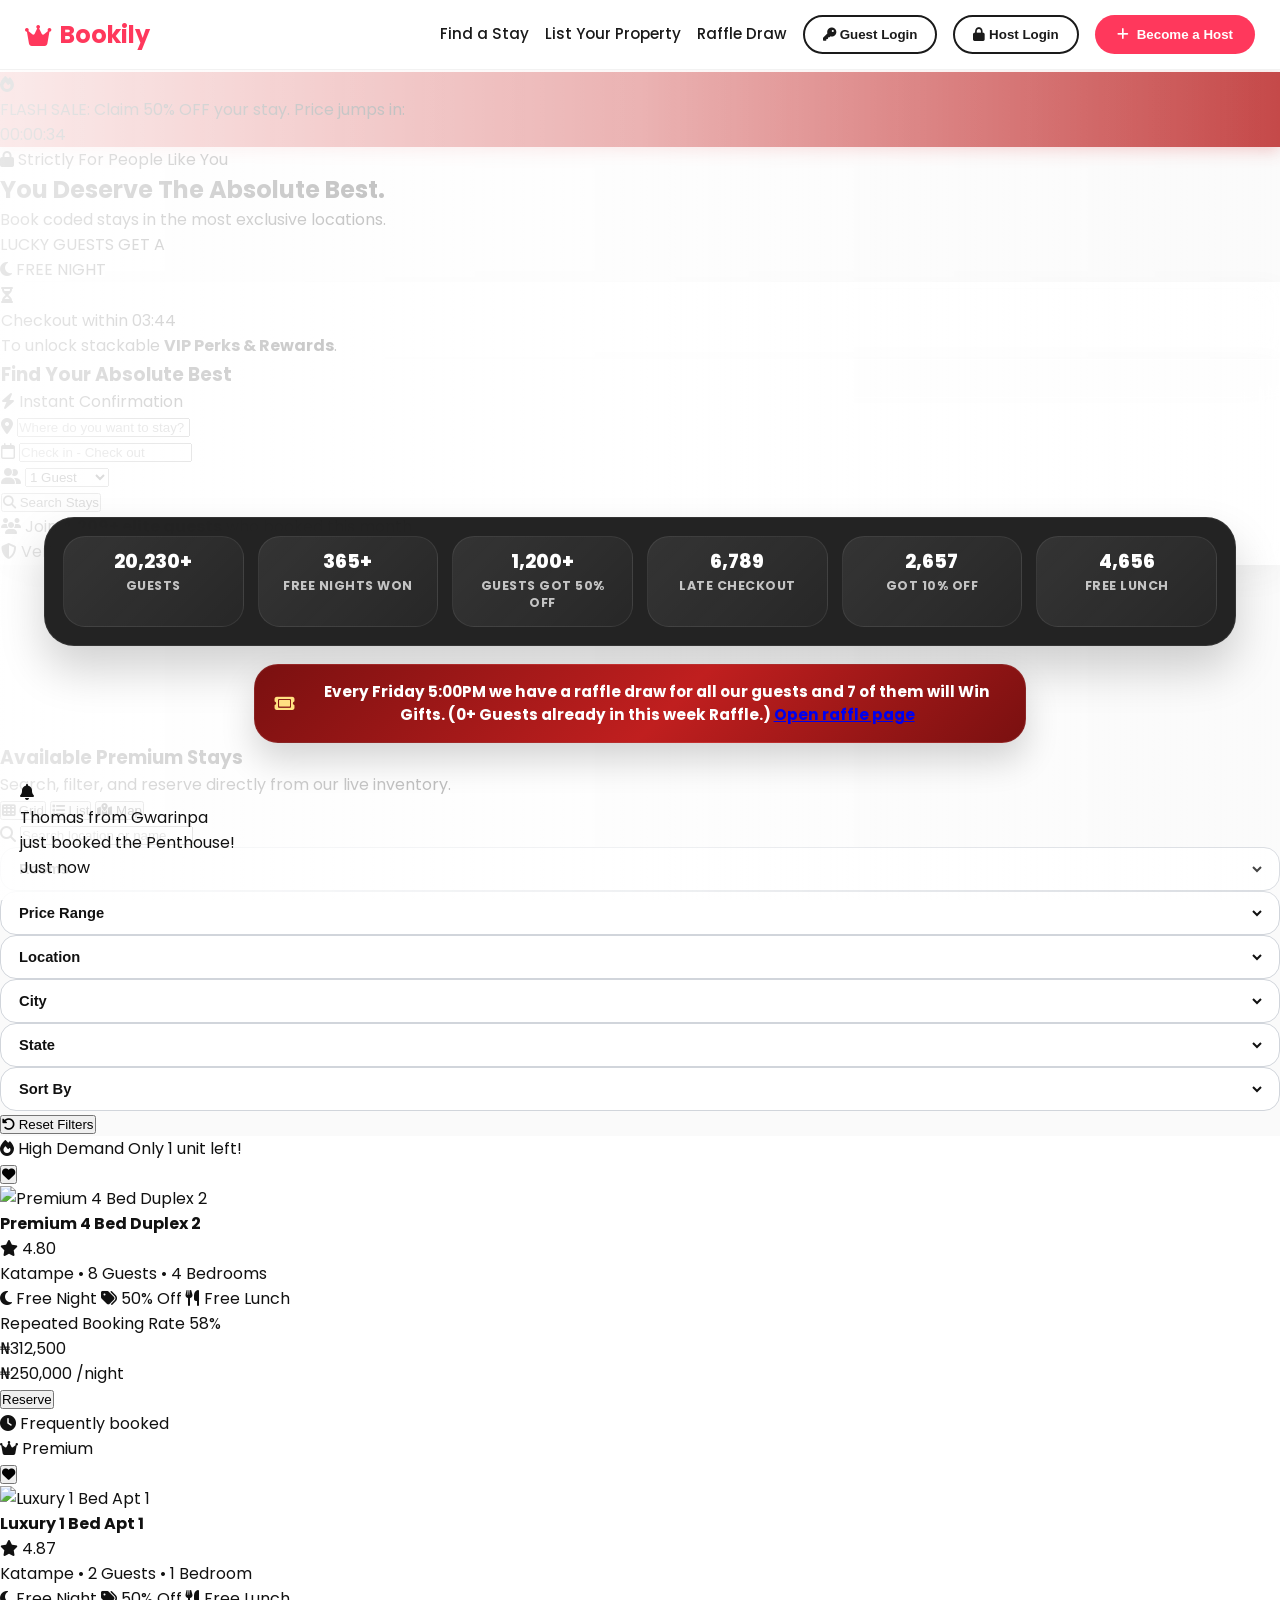
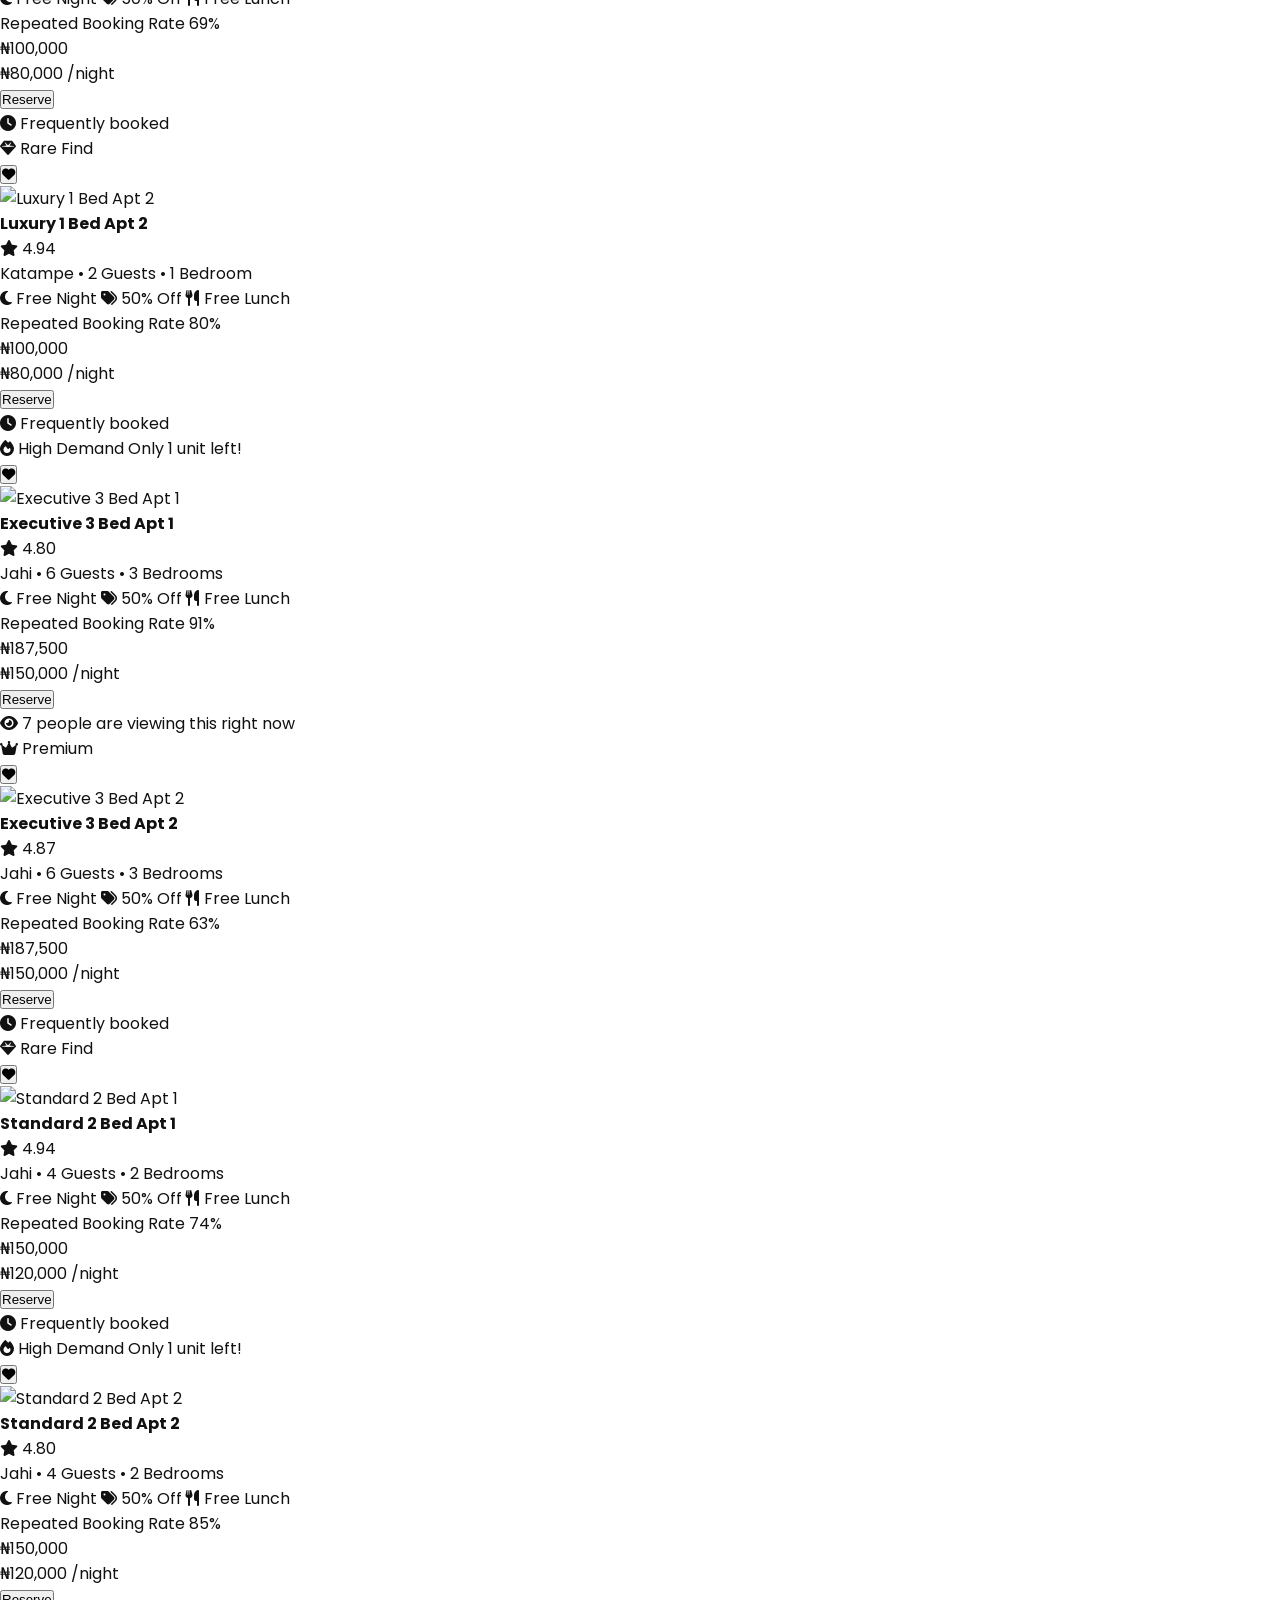
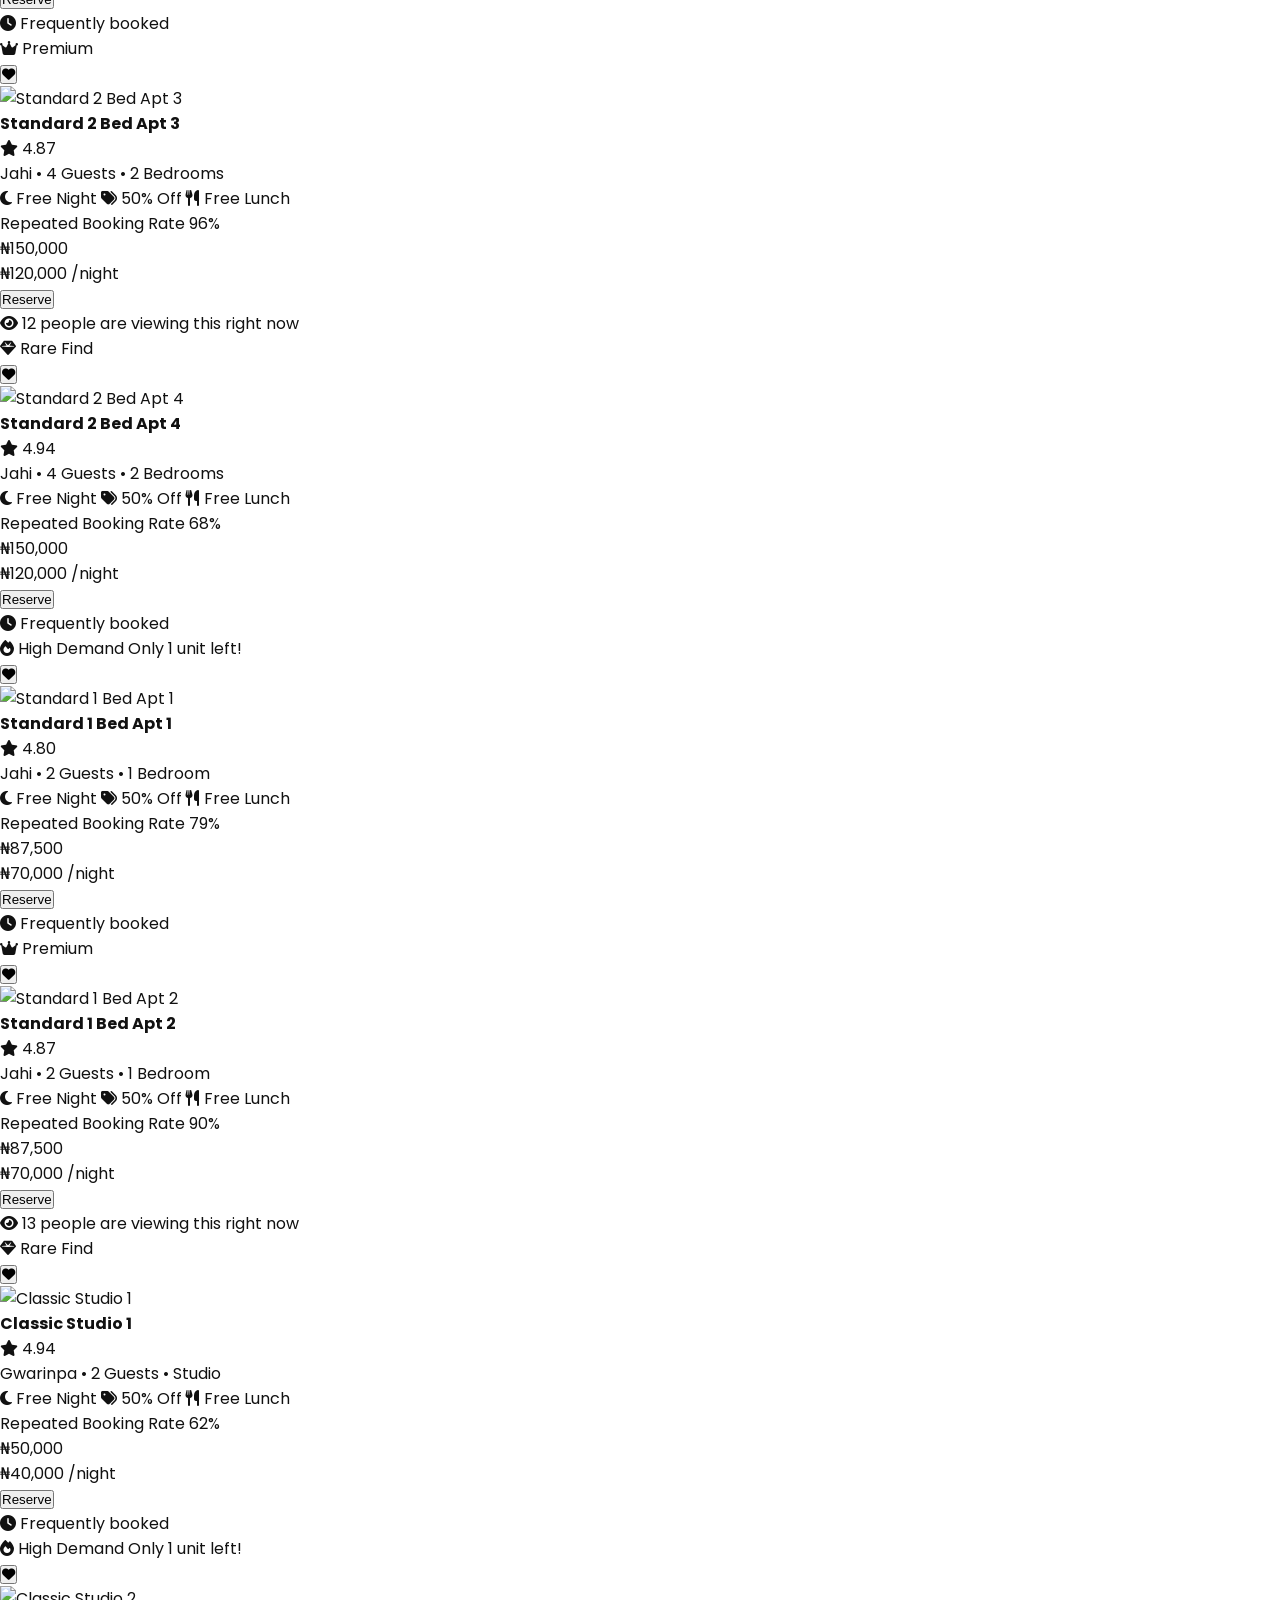
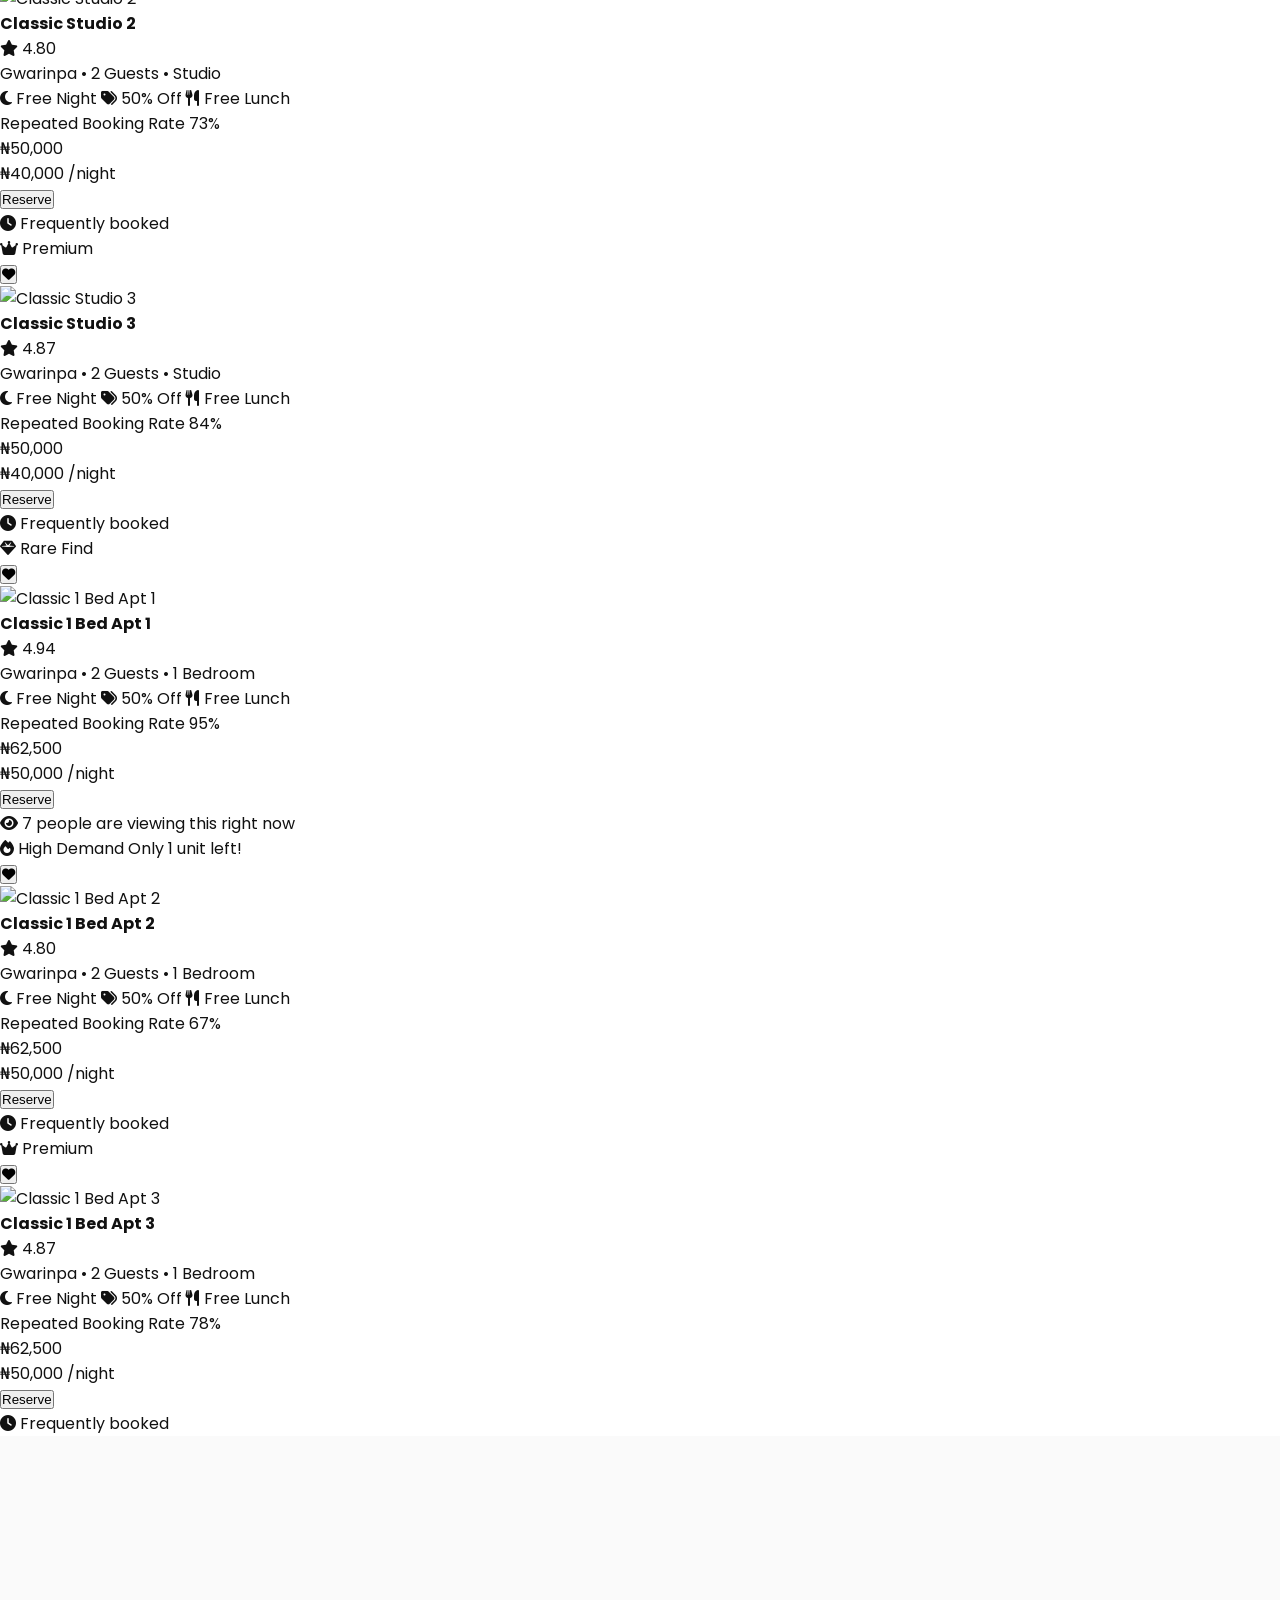
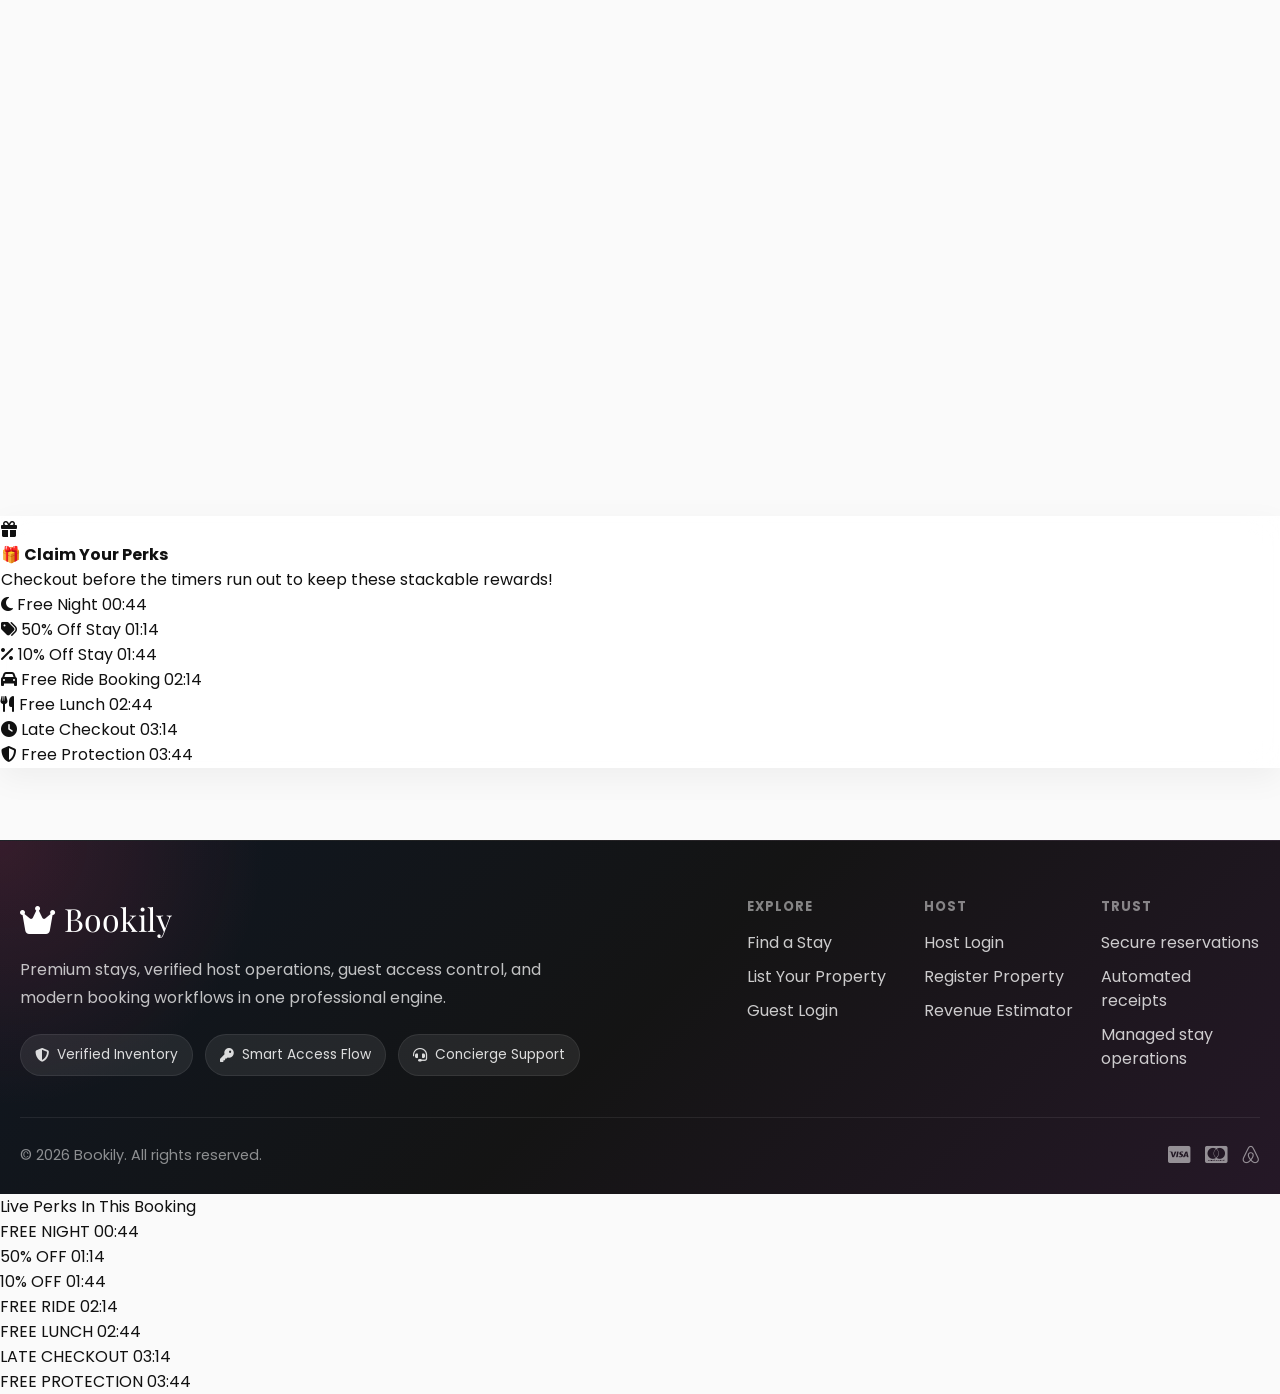
==== commit 7172c8ce: "Add files via upload" ====
--- a/index.html
+++ b/index.html
@@ -383,7 +383,7 @@
                     </div>
                     <div class="guest-loader-copy">
                         <p class="guest-loader-eyebrow">Bookily Rewards</p>
-                        <h2 id="guestLoaderQuote">Every Friday we hold a raffle draw and 10 guests win Free Nights, 100% Refund, 50% off next booking, Free Lunch and more.</h2>
+                        <h2 id="guestLoaderQuote">Every Friday we hold a raffle draw and 7 guests win Free Nights, 100% Refund, 50% off next booking, Free Lunch and more.</h2>
                     </div>
                     <div id="guestLoaderTestimonials" class="guest-loader-testimonials"></div>
                 </div>
@@ -500,7 +500,7 @@
             <section class="guest-raffle-banner-wrap">
                 <div class="guest-raffle-banner">
                     <i class="fa-solid fa-ticket"></i>
-                    <p>Every Friday 5:00PM we have a raffle draw for all our guests and 10 of them will Win Gifts. (<span id="guestRaffleCount">13</span>+ Guests already in this week Raffle.) <a href="./raffle.html" class="underline font-semibold">Open raffle page</a></p>
+                    <p>Every Friday 5:00PM we have a raffle draw for all our guests and 7 of them will Win Gifts. (<span id="guestRaffleCount">0</span>+ Guests already in this week Raffle.) <a href="./raffle.html" class="underline font-semibold">Open raffle page</a></p>
                 </div>
             </section>
 
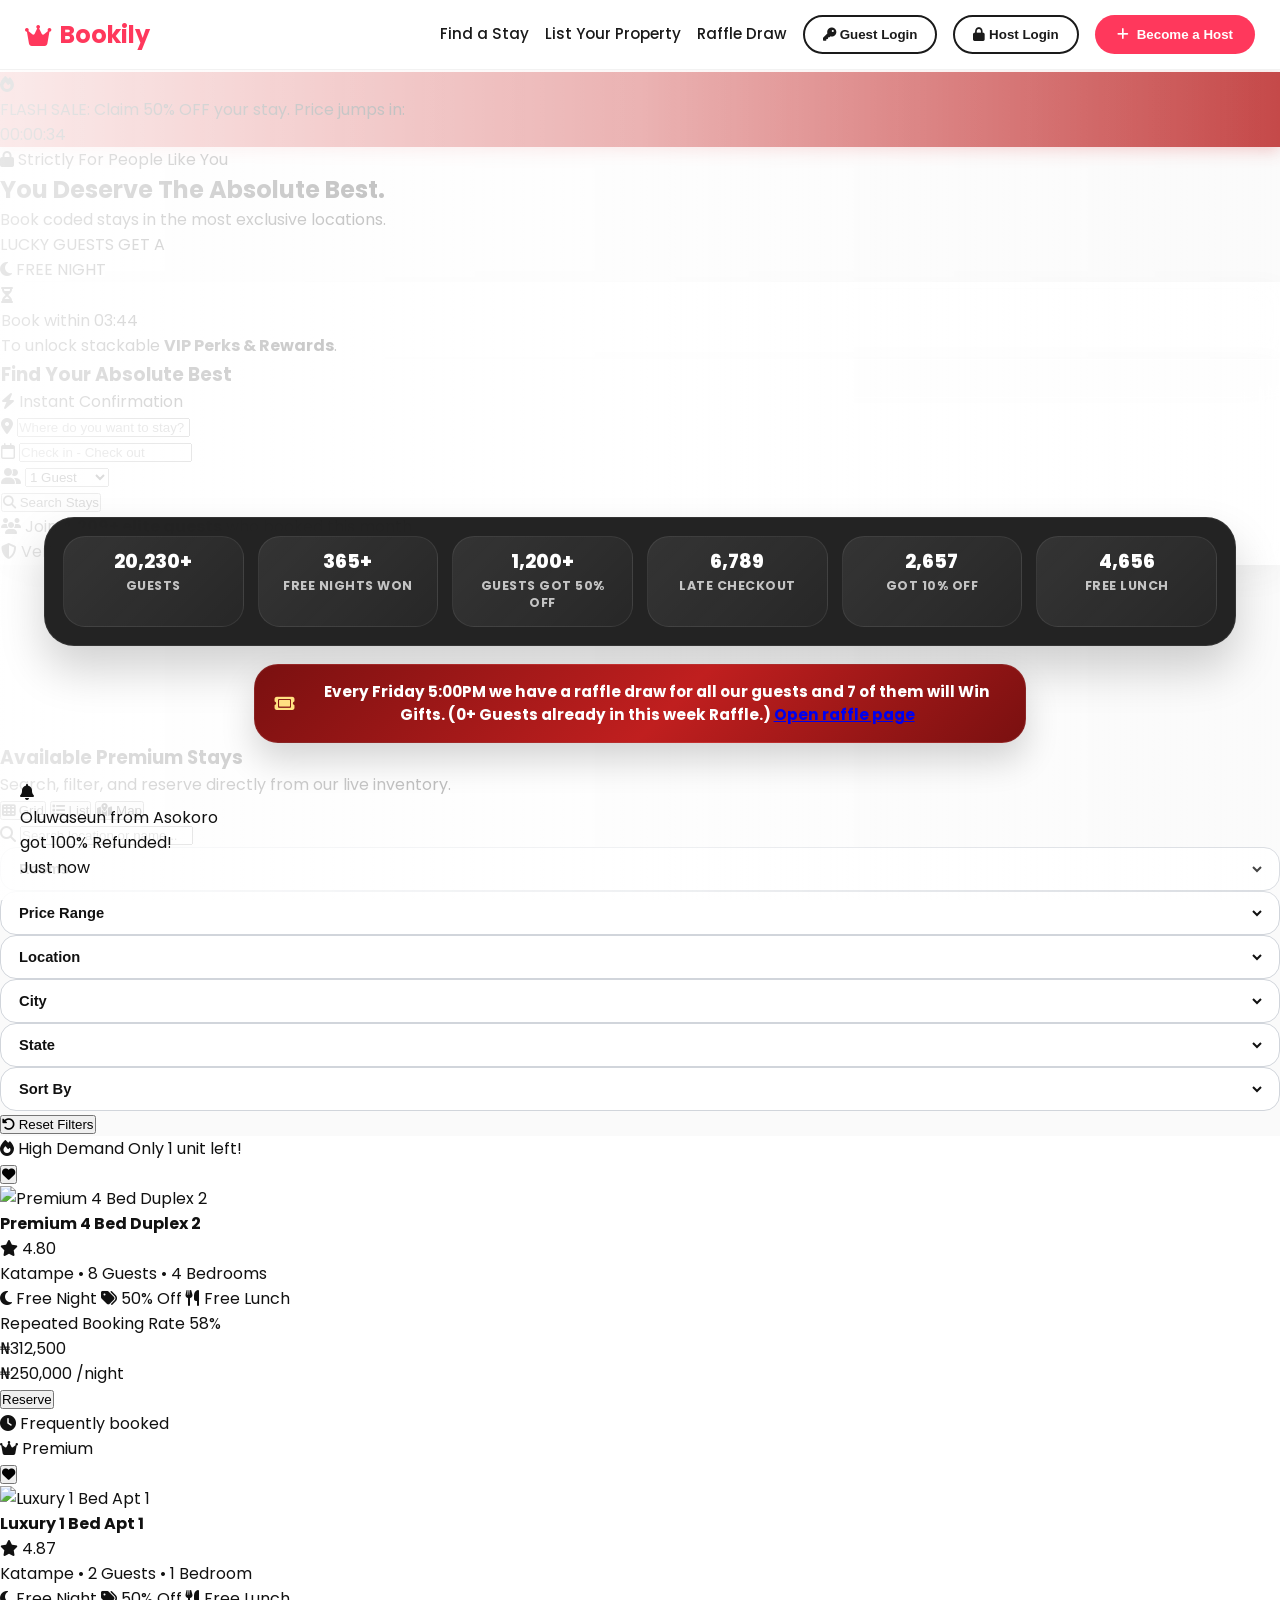
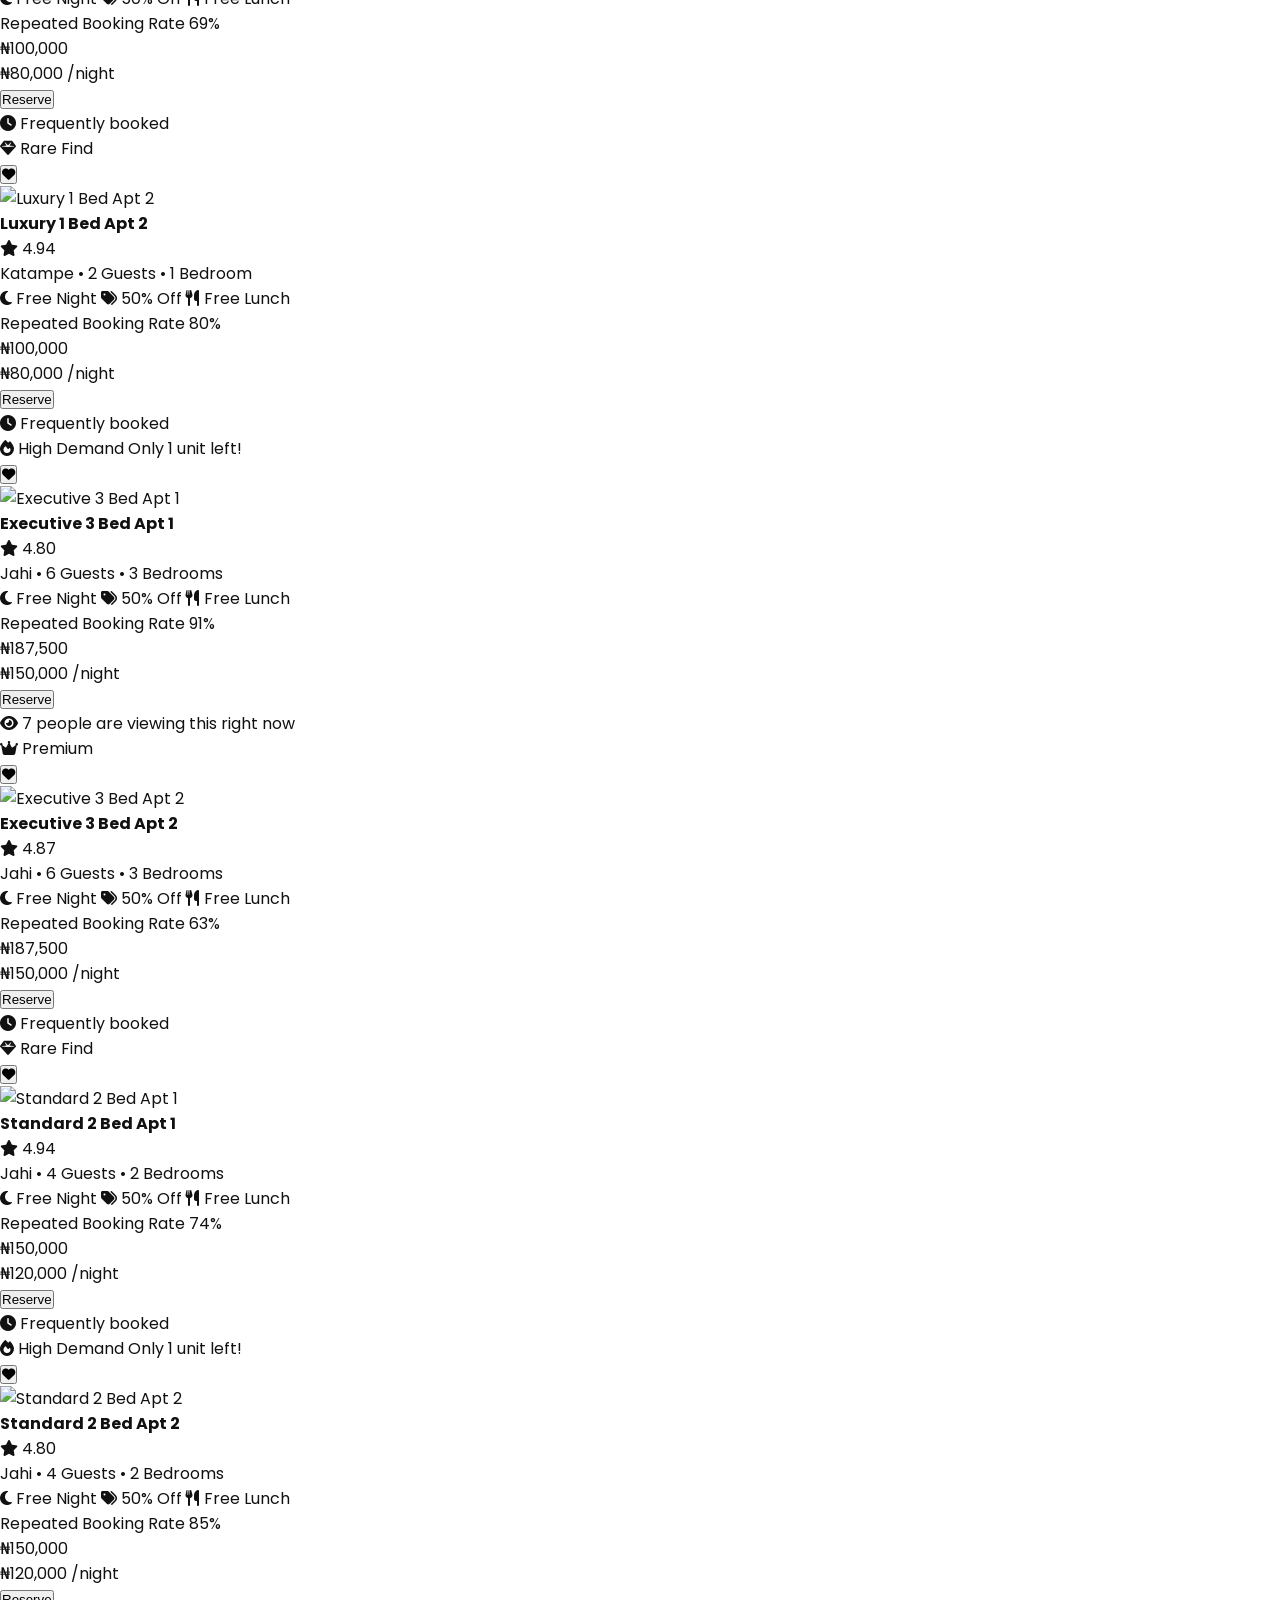
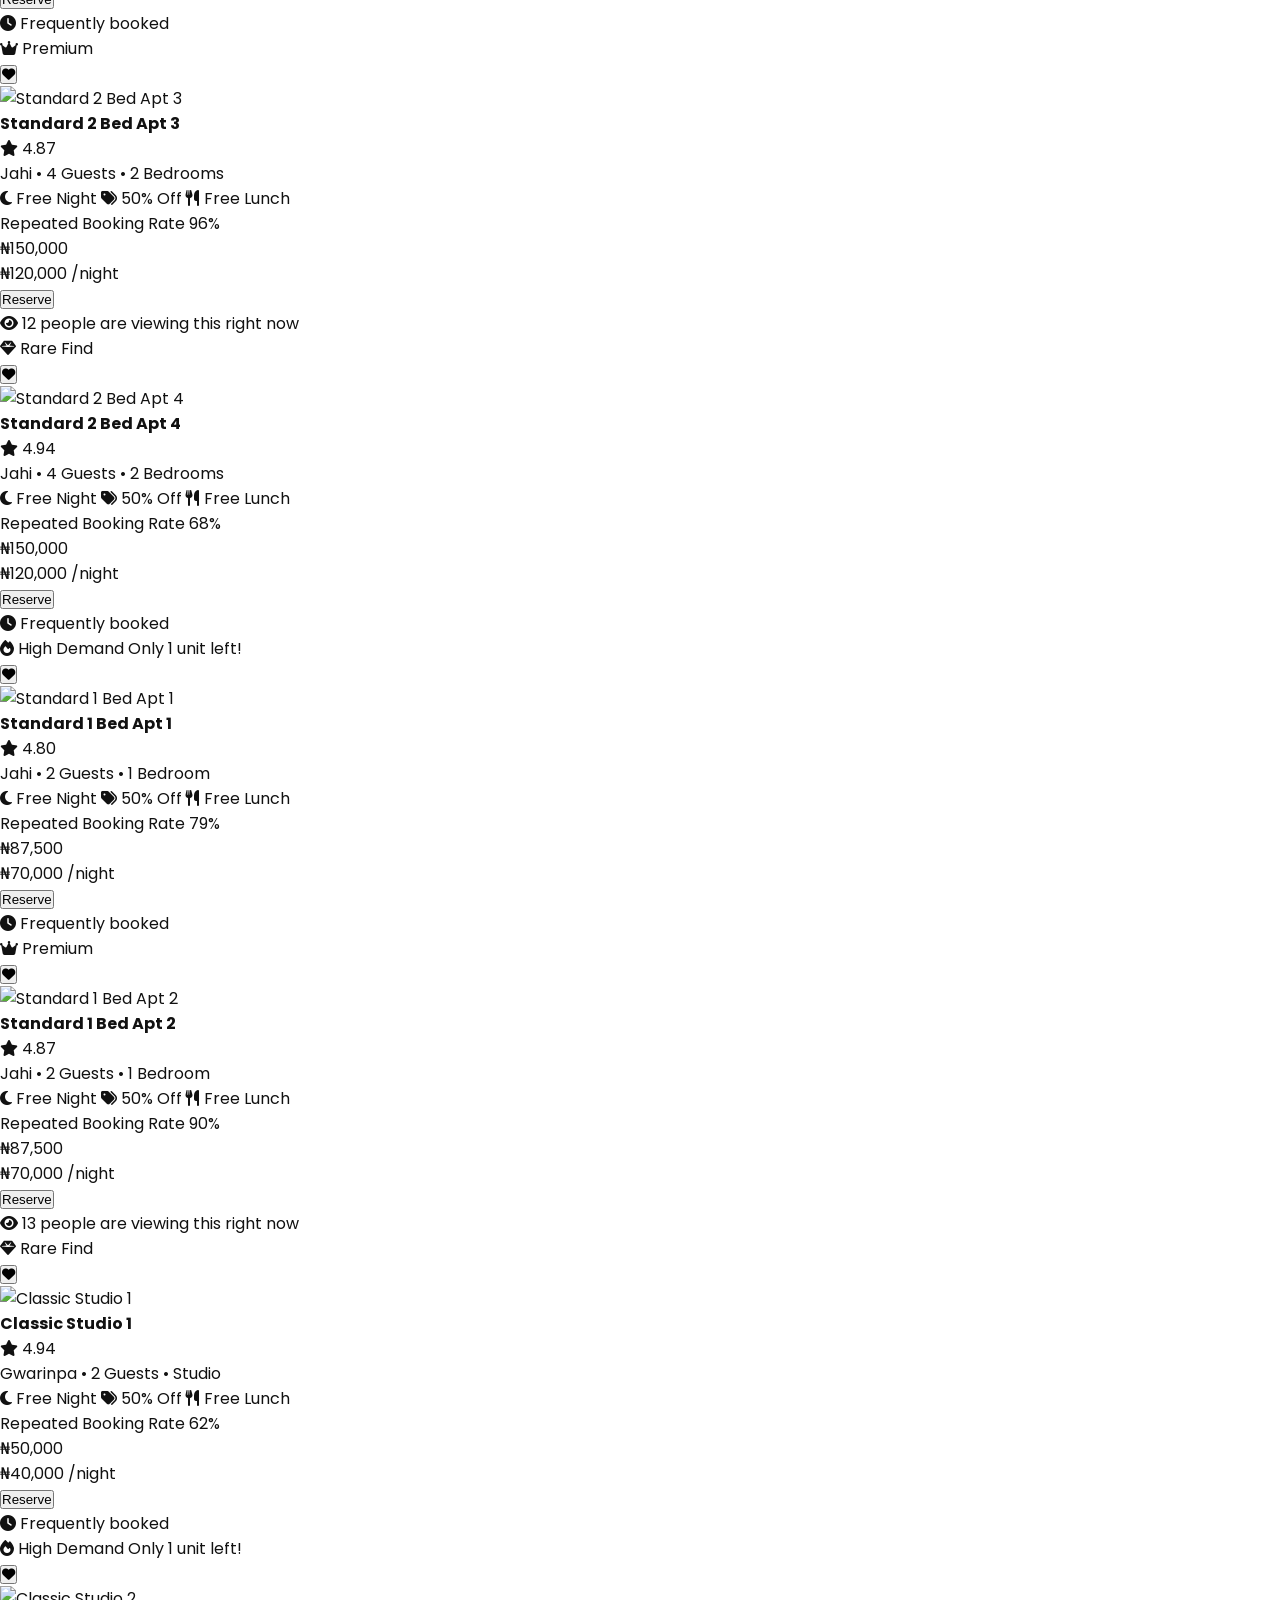
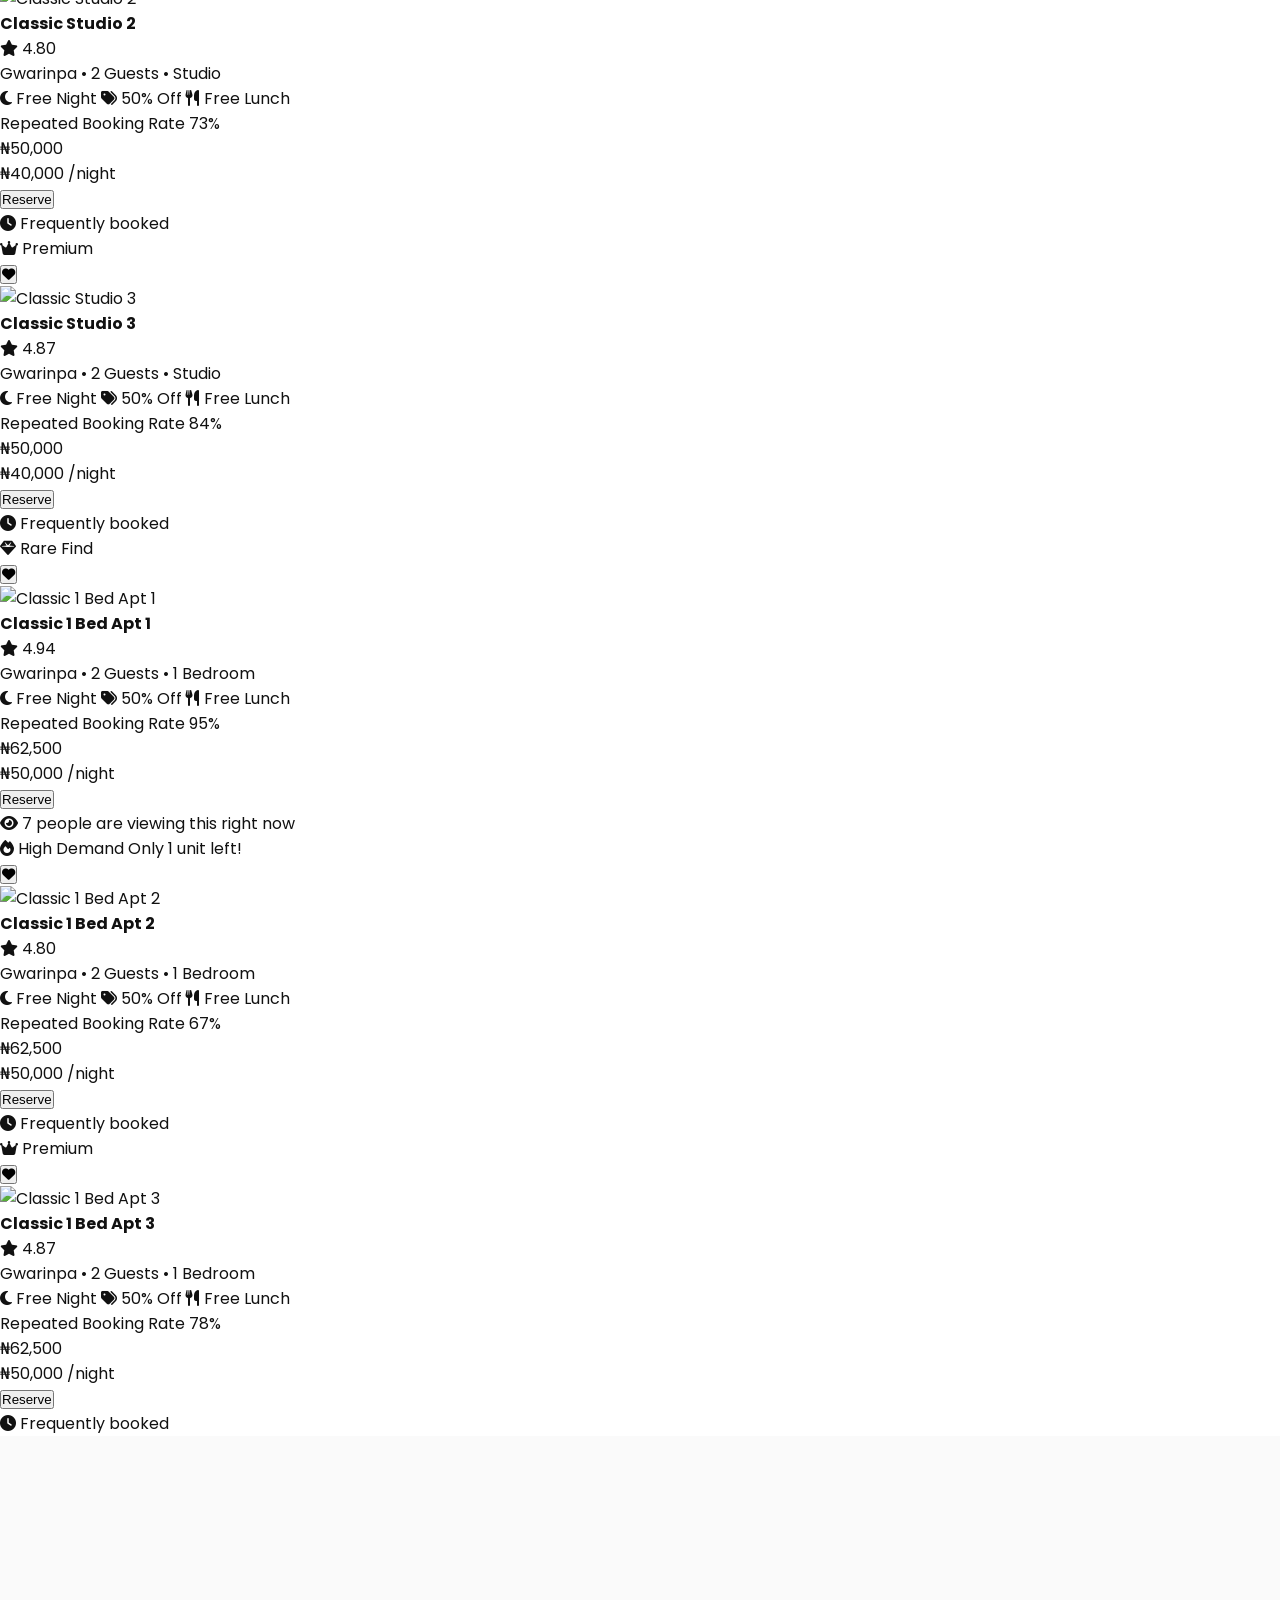
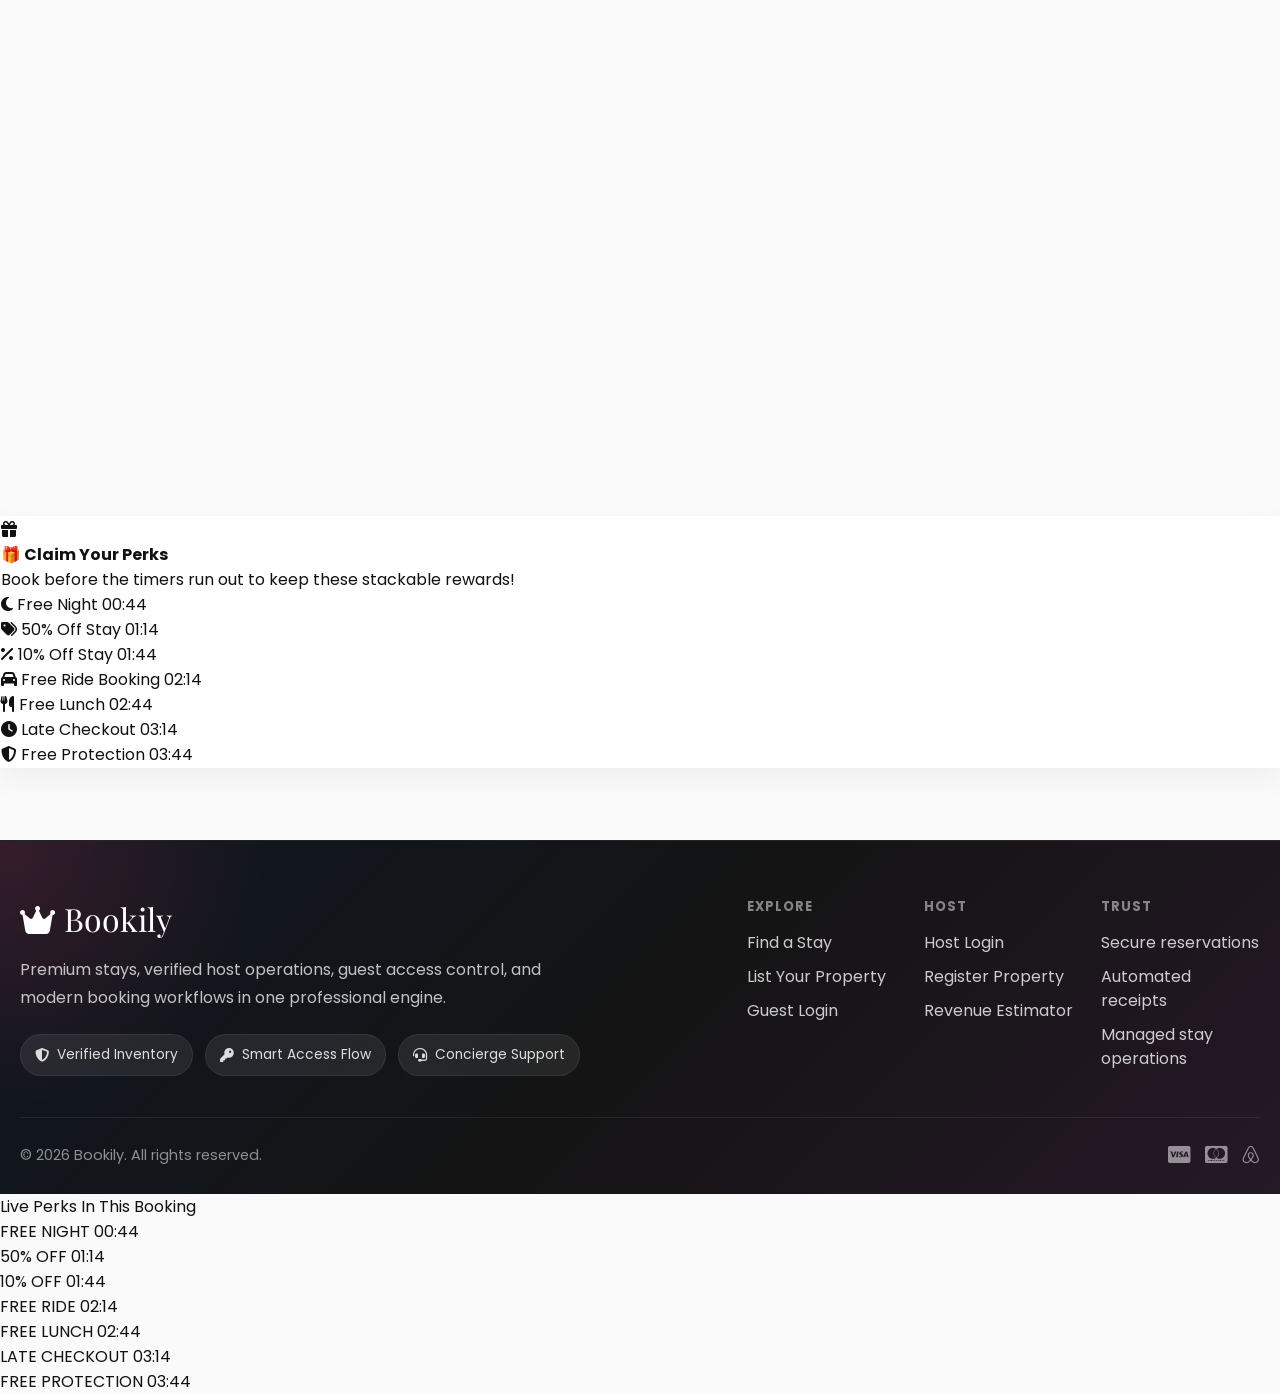
==== commit f33f1191: "Add files via upload" ====
--- a/index.html
+++ b/index.html
@@ -98,6 +98,9 @@
     <header id="mainHeader">
         <div class="nav-container">
             <a href="#" class="brand" onclick="switchView('home'); return false;"><i class="fa-solid fa-crown"></i> Bookily</a>
+            <button type="button" class="mobile-menu-button" onclick="toggleMobileMenu()" aria-label="Open menu" aria-expanded="false">
+                <i class="fa-solid fa-bars"></i>
+            </button>
             <div class="nav-links">
                 <a href="#" onclick="switchView('guest'); return false;">Find a Stay</a>
                 <a href="./host.html">List Your Property</a>
@@ -423,7 +426,7 @@
                                 <i class="fa-solid fa-hourglass-half"></i>
                             </div>
                             <div class="relative z-10">
-                                <p class="text-sm font-bold text-gray-800">Checkout within <span id="guestExclusiveHeroVipTimer" class="text-amada-red font-mono text-lg font-black">03:45</span></p>
+                                <p class="text-sm font-bold text-gray-800">Book within <span id="guestExclusiveHeroVipTimer" class="text-amada-red font-mono text-lg font-black">03:45</span></p>
                                 <p class="text-xs text-gray-500 font-medium">To unlock stackable <strong class="text-amada-dark">VIP Perks & Rewards</strong>.</p>
                             </div>
                         </div>
@@ -590,7 +593,7 @@
                     <i class="fa-solid fa-gift"></i>
                 </div>
                 <h4 class="font-black text-gray-900 text-xs uppercase tracking-widest mb-1">🎁 Claim Your Perks</h4>
-                <p class="text-[10px] text-gray-500 mb-3 font-medium leading-tight">Checkout before the timers run out to keep these stackable rewards!</p>
+                <p class="text-[10px] text-gray-500 mb-3 font-medium leading-tight">Book before the timers run out to keep these stackable rewards!</p>
                 <div id="guestExclusiveMissedOfferNotice" class="hidden mb-3 bg-black text-white border border-red-900 rounded-xl px-3 py-2 text-[11px] font-black leading-tight"></div>
 
                 <div class="space-y-1.5 max-h-[300px] overflow-y-auto slim-scrollbar pr-1 pb-1">
--- a/styles.css
+++ b/styles.css
@@ -78,6 +78,20 @@
             line-height: 1.2;
         }
         .nav-links a:hover { color: var(--primary); }
+        .mobile-menu-button {
+            display: none;
+            width: 42px;
+            height: 42px;
+            border-radius: 999px;
+            border: 1px solid rgba(0,0,0,0.08);
+            background: #fff;
+            color: var(--dark);
+            align-items: center;
+            justify-content: center;
+            font-size: 1.05rem;
+            box-shadow: var(--shadow-sm);
+            cursor: pointer;
+        }
         
         .btn-primary {
             background: var(--primary); color: white; padding: 12px 22px;
@@ -116,6 +130,11 @@
             border: 1px solid rgba(0,0,0,0.08);
             box-shadow: 0 20px 40px rgba(0,0,0,0.16);
             backdrop-filter: blur(14px);
+            animation: installPromptIn 0.28s ease-out;
+        }
+        @keyframes installPromptIn {
+            from { opacity: 0; transform: translateY(16px); }
+            to { opacity: 1; transform: translateY(0); }
         }
         .pwa-install-copy {
             display: flex;
@@ -1665,12 +1684,48 @@
             .nav-container {
                 padding-top: 12px;
                 padding-bottom: 12px;
+                position: relative;
             }
             .brand {
                 font-size: 1.2rem;
             }
+            .mobile-menu-button {
+                display: inline-flex;
+            }
             .nav-links {
                 display: none;
+                position: absolute;
+                top: calc(100% + 8px);
+                left: 12px;
+                right: 12px;
+                flex-direction: column;
+                align-items: stretch;
+                gap: 8px;
+                padding: 10px;
+                background: rgba(255,255,255,0.98);
+                border: 1px solid rgba(0,0,0,0.08);
+                border-radius: 18px;
+                box-shadow: 0 18px 40px rgba(0,0,0,0.14);
+                backdrop-filter: blur(18px);
+                -webkit-backdrop-filter: blur(18px);
+            }
+            .nav-links.is-open {
+                display: flex;
+            }
+            .nav-links a,
+            .nav-links .btn-primary,
+            .nav-links .btn-outline {
+                width: 100%;
+                min-height: 44px;
+                justify-content: flex-start;
+                border-radius: 14px;
+                padding: 11px 14px;
+                font-size: 0.92rem;
+            }
+            .nav-links a {
+                display: flex;
+                align-items: center;
+                background: #f7f7f7;
             }
             .hero {
                 min-height: auto;
@@ -1785,21 +1840,30 @@
                 height: 420px !important;
             }
             .pwa-install-prompt {
-                left: 12px;
-                right: 12px;
-                bottom: 12px;
+                left: 14px;
+                right: 14px;
+                bottom: 14px;
                 max-width: none;
-                flex-direction: column;
-                align-items: stretch;
-            }
+                flex-direction: row;
+                align-items: center;
+                gap: 10px;
+                padding: 10px 12px;
+                border-radius: 18px;
+            }
+            .pwa-install-copy strong { font-size: 0.88rem; }
+            .pwa-install-copy span { display: none; }
             .pwa-install-actions {
-                width: 100%;
-                flex-direction: column;
+                width: auto;
+                flex-direction: row;
+                gap: 6px;
             }
             .pwa-install-actions .btn-primary,
             .pwa-install-actions .btn-outline {
-                width: 100%;
+                width: auto;
                 justify-content: center;
+                padding: 8px 10px;
+                font-size: 0.78rem;
+                border-width: 1px;
             }
         }
 
@@ -1807,6 +1871,241 @@
             #homeView,
             #portalView {
                 padding-top: 64px;
+            }
+            #guestExclusivePage {
+                background: #fff;
+            }
+            #guestExclusiveTopBanner {
+                gap: 4px !important;
+                padding: 7px 10px !important;
+                font-size: 0.72rem;
+                line-height: 1.2;
+            }
+            #guestExclusiveCountdownTimer {
+                font-size: 0.9rem !important;
+                padding: 3px 8px !important;
+            }
+            #guestExclusivePage .relative.h-screen {
+                height: auto !important;
+                min-height: 0 !important;
+                padding: 14px 12px 16px;
+                background: #fff;
+            }
+            #guestExclusivePage .slide {
+                display: none;
+            }
+            #guestExclusivePage .relative.z-10.h-full {
+                min-height: 0;
+                padding: 0;
+                display: block;
+            }
+            #guestExclusivePage .w-full.lg\\:w-1\\/2:first-child {
+                display: none;
+            }
+            #guestExclusiveSearchWidget {
+                padding: 12px !important;
+                border-radius: 18px !important;
+                box-shadow: 0 8px 22px rgba(0,0,0,0.08) !important;
+                border-color: #eee !important;
+                background: #fff !important;
+            }
+            #guestExclusiveSearchWidget h3,
+            #guestExclusiveSearchWidget > p {
+                display: none;
+            }
+            #guestExclusiveSearchWidget .space-y-4 {
+                display: grid;
+                gap: 8px !important;
+            }
+            #guestExclusiveSearchWidget .guest-exclusive-reservation-field {
+                padding: 7px 10px;
+                border-radius: 14px;
+                background: #f8f8f8;
+            }
+            .guest-stats-strip {
+                grid-template-columns: repeat(2, minmax(0, 1fr));
+                gap: 8px;
+                padding: 12px;
+            }
+            .guest-stat-pill {
+                padding: 10px;
+                border-radius: 16px;
+            }
+            .guest-stat-pill strong {
+                font-size: 1.08rem;
+            }
+            .guest-stat-pill span {
+                font-size: 0.68rem;
+            }
+            .guest-raffle-banner-wrap {
+                padding: 0 12px;
+            }
+            .guest-raffle-banner {
+                align-items: flex-start;
+                border-radius: 16px;
+                padding: 10px 12px;
+                font-size: 0.76rem;
+                line-height: 1.35;
+            }
+            #guestExclusivePage section.py-16 {
+                padding: 16px 10px 76px !important;
+            }
+            #guestExclusivePage section.py-16 h3 {
+                font-size: 1.35rem !important;
+                line-height: 1.1;
+            }
+            #guestExclusivePage section.py-16 h3 + p {
+                display: none;
+            }
+            #guestExclusivePage .inline-flex.bg-white.rounded-full {
+                width: 100%;
+                display: grid !important;
+                grid-template-columns: repeat(3, minmax(0, 1fr));
+                border-radius: 16px !important;
+                box-shadow: none !important;
+            }
+            #guestExclusivePage .inline-flex.bg-white.rounded-full button {
+                padding: 10px 6px !important;
+                justify-content: center;
+                border-radius: 12px !important;
+                font-size: 0.75rem;
+            }
+            #guestExclusivePage .inline-flex.bg-white.rounded-full button span {
+                display: none;
+            }
+            #guestExclusivePage .guest-exclusive-filter-field {
+                padding: 7px 9px;
+                border-radius: 13px;
+            }
+            #guestExclusivePage .guest-exclusive-filter-field span {
+                font-size: 0.62rem;
+            }
+            #guestExclusivePage .guest-exclusive-filter-field select,
+            #guestExclusiveSearchInput {
+                font-size: 0.78rem !important;
+            }
+            #guestExclusiveListingsGrid {
+                grid-template-columns: repeat(2, minmax(0, 1fr)) !important;
+                gap: 10px !important;
+            }
+            .listing-card {
+                border-radius: 16px !important;
+                box-shadow: 0 5px 16px rgba(0,0,0,0.08) !important;
+            }
+            .listing-card:hover {
+                transform: none;
+            }
+            .listing-card.list-mode {
+                display: flex;
+            }
+            .listing-card .absolute.top-4.left-4,
+            .listing-card .absolute.top-4.right-4 {
+                top: 8px !important;
+            }
+            .listing-card .absolute.top-4.left-4 {
+                left: 8px !important;
+                max-width: calc(100% - 50px);
+            }
+            .listing-card .absolute.top-4.right-4 {
+                right: 8px !important;
+            }
+            .listing-card .absolute.top-4.left-4 span {
+                font-size: 0.55rem !important;
+                padding: 4px 6px !important;
+                border-radius: 8px !important;
+                white-space: nowrap;
+                overflow: hidden;
+                text-overflow: ellipsis;
+                max-width: 100%;
+            }
+            .listing-card .absolute.top-4.left-4 span + span {
+                display: none;
+            }
+            .listing-card .absolute.top-4.right-4 button {
+                width: 30px !important;
+                height: 30px !important;
+            }
+            .listing-card .guest-exclusive-media {
+                height: auto !important;
+                aspect-ratio: 1 / 1;
+                min-height: 0 !important;
+            }
+            .listing-card .guest-exclusive-card-body {
+                padding: 9px !important;
+                gap: 5px;
+            }
+            .listing-card .guest-exclusive-card-header {
+                display: block !important;
+                margin-bottom: 0 !important;
+            }
+            .listing-card .guest-exclusive-card-header h4 {
+                font-family: var(--font-body) !important;
+                font-size: 0.86rem !important;
+                line-height: 1.15;
+                white-space: nowrap;
+                overflow: hidden;
+                text-overflow: ellipsis;
+            }
+            .listing-card .guest-exclusive-card-header span {
+                margin-top: 4px;
+                width: fit-content;
+                font-size: 0.66rem !important;
+                padding: 2px 6px !important;
+            }
+            .listing-card .guest-exclusive-card-location {
+                font-size: 0.68rem !important;
+                line-height: 1.25;
+                margin-bottom: 4px !important;
+                display: -webkit-box;
+                -webkit-line-clamp: 2;
+                -webkit-box-orient: vertical;
+                overflow: hidden;
+            }
+            .listing-card .guest-exclusive-card-perks,
+            .listing-card .guest-exclusive-card-meta {
+                display: none !important;
+            }
+            .listing-card .guest-exclusive-card-footer {
+                display: block !important;
+                padding-top: 6px !important;
+                margin-top: 0 !important;
+                border-top: 0 !important;
+            }
+            .listing-card .guest-exclusive-card-footer p:first-child {
+                display: none;
+            }
+            .listing-card .guest-exclusive-card-footer p.text-2xl {
+                font-size: 0.88rem !important;
+                line-height: 1.1;
+            }
+            .listing-card .guest-exclusive-card-footer p.text-2xl span {
+                font-size: 0.62rem !important;
+            }
+            .listing-card .guest-exclusive-card-footer button {
+                width: 100%;
+                margin-top: 7px;
+                padding: 8px 6px !important;
+                border-radius: 10px !important;
+                font-size: 0.72rem !important;
+            }
+            .listing-card > div:last-child {
+                display: none;
+            }
+            #guestExclusiveMapArea {
+                height: calc(100vh - 180px) !important;
+                border-radius: 18px !important;
+            }
+            #guestExclusivePerksWidget {
+                display: none !important;
+            }
+            .modal-overlay {
+                padding: 10px;
+                align-items: flex-end;
+            }
+            .modal-overlay .modal-content {
+                width: 100%;
+                max-height: calc(100vh - 20px);
+                border-radius: 22px !important;
             }
             .hero-text h1,
             .guest-sales-copy h1,
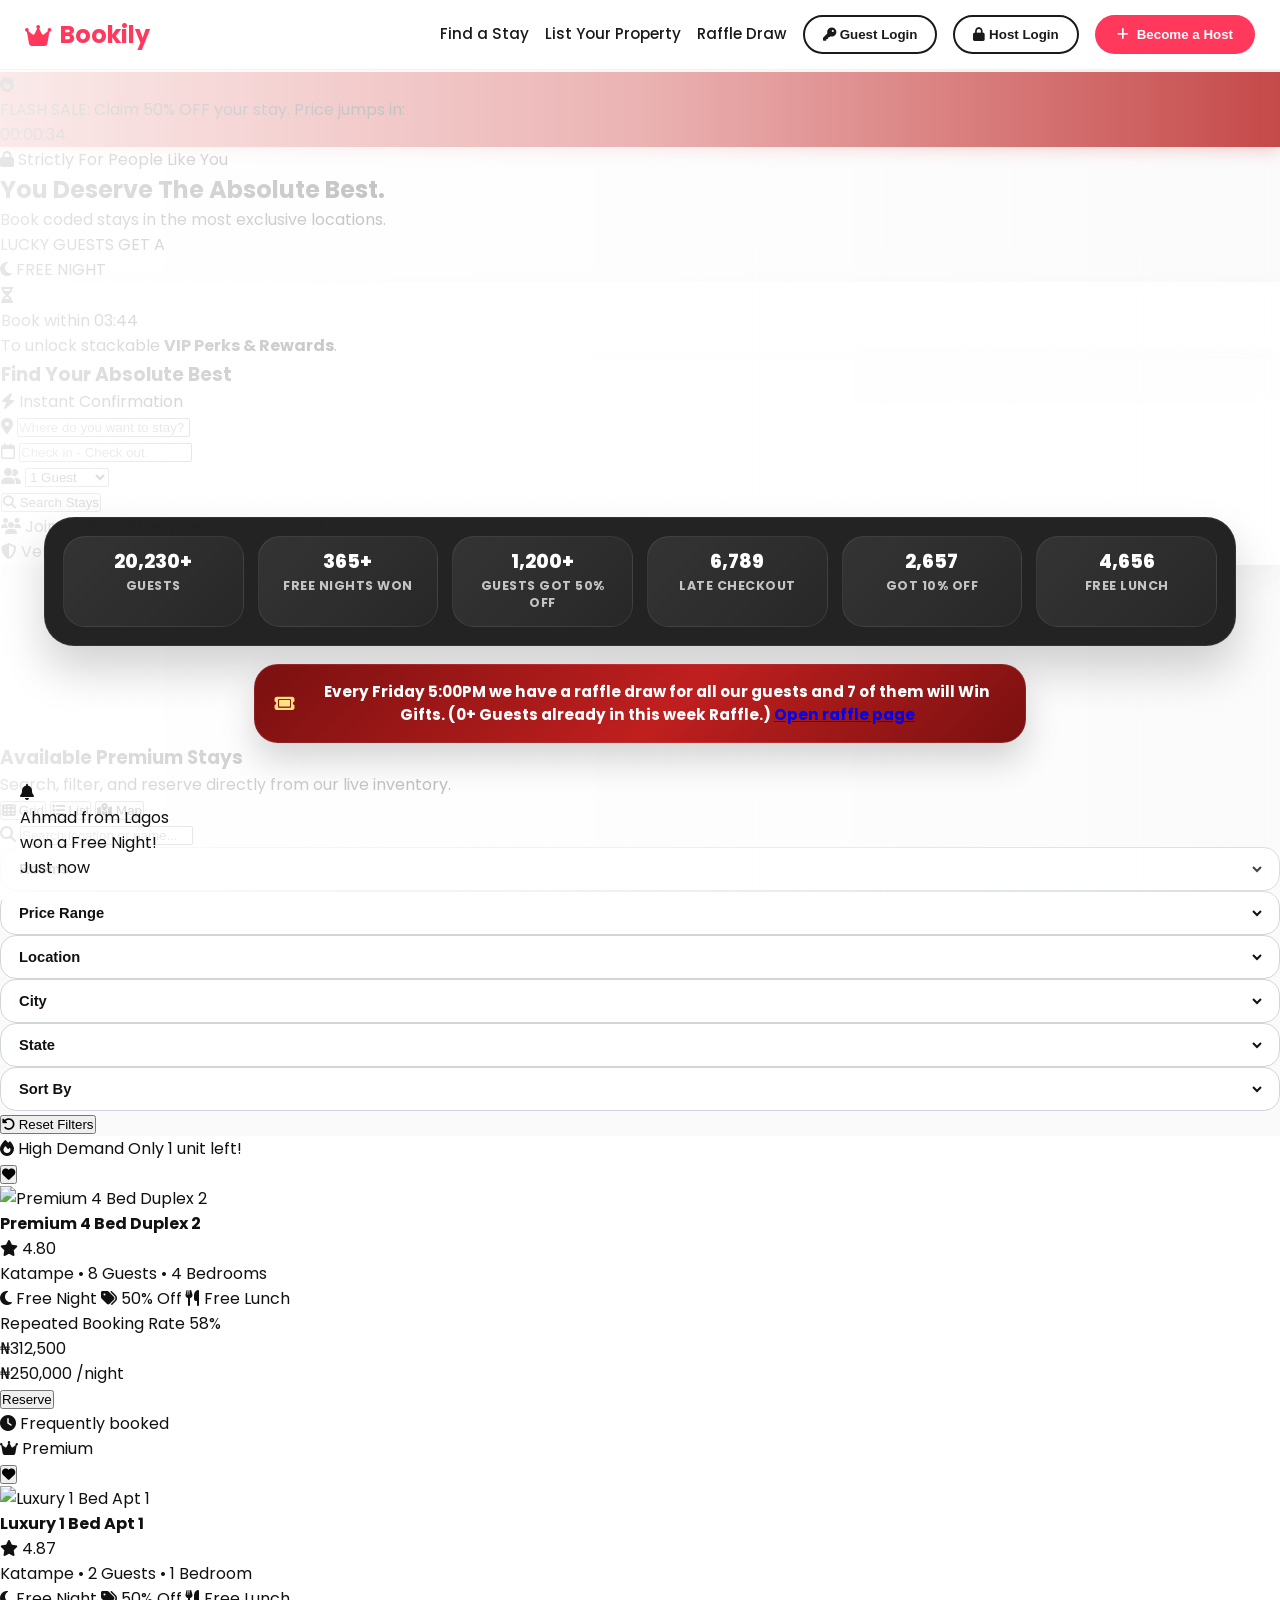
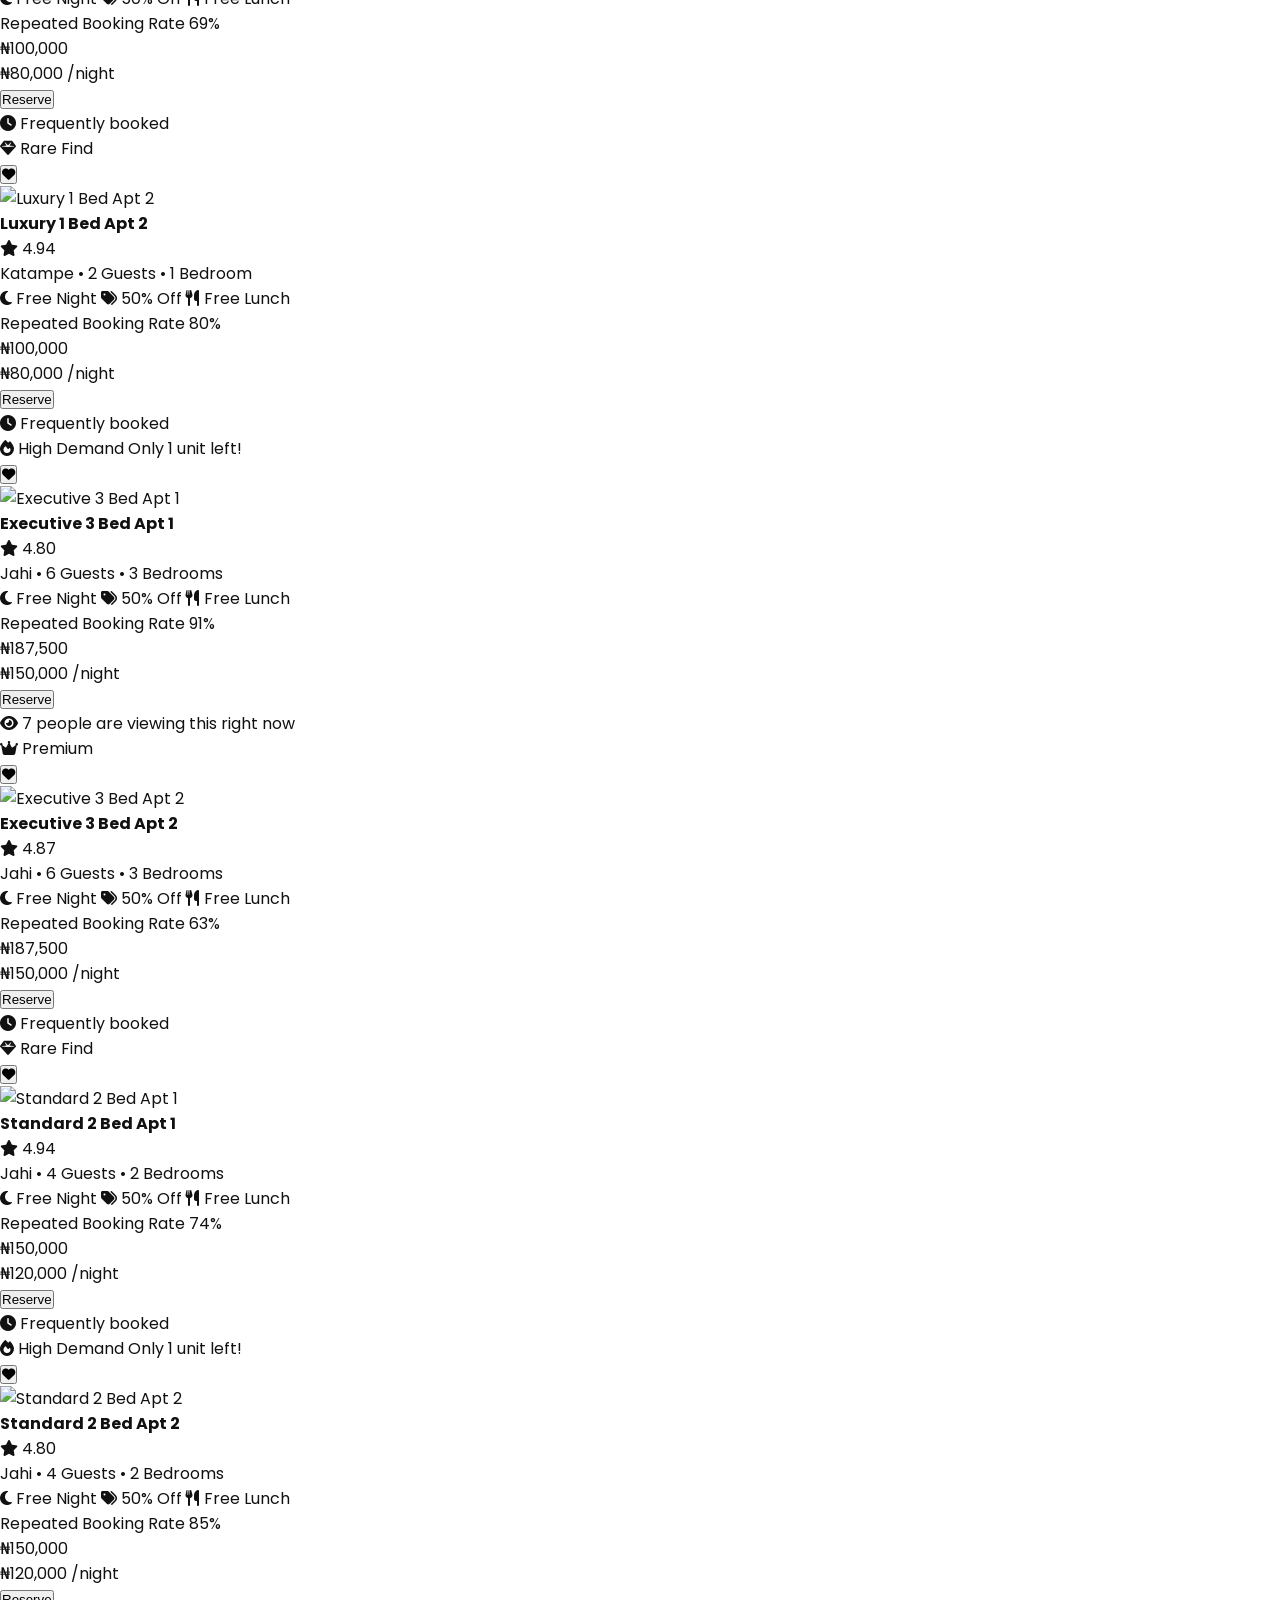
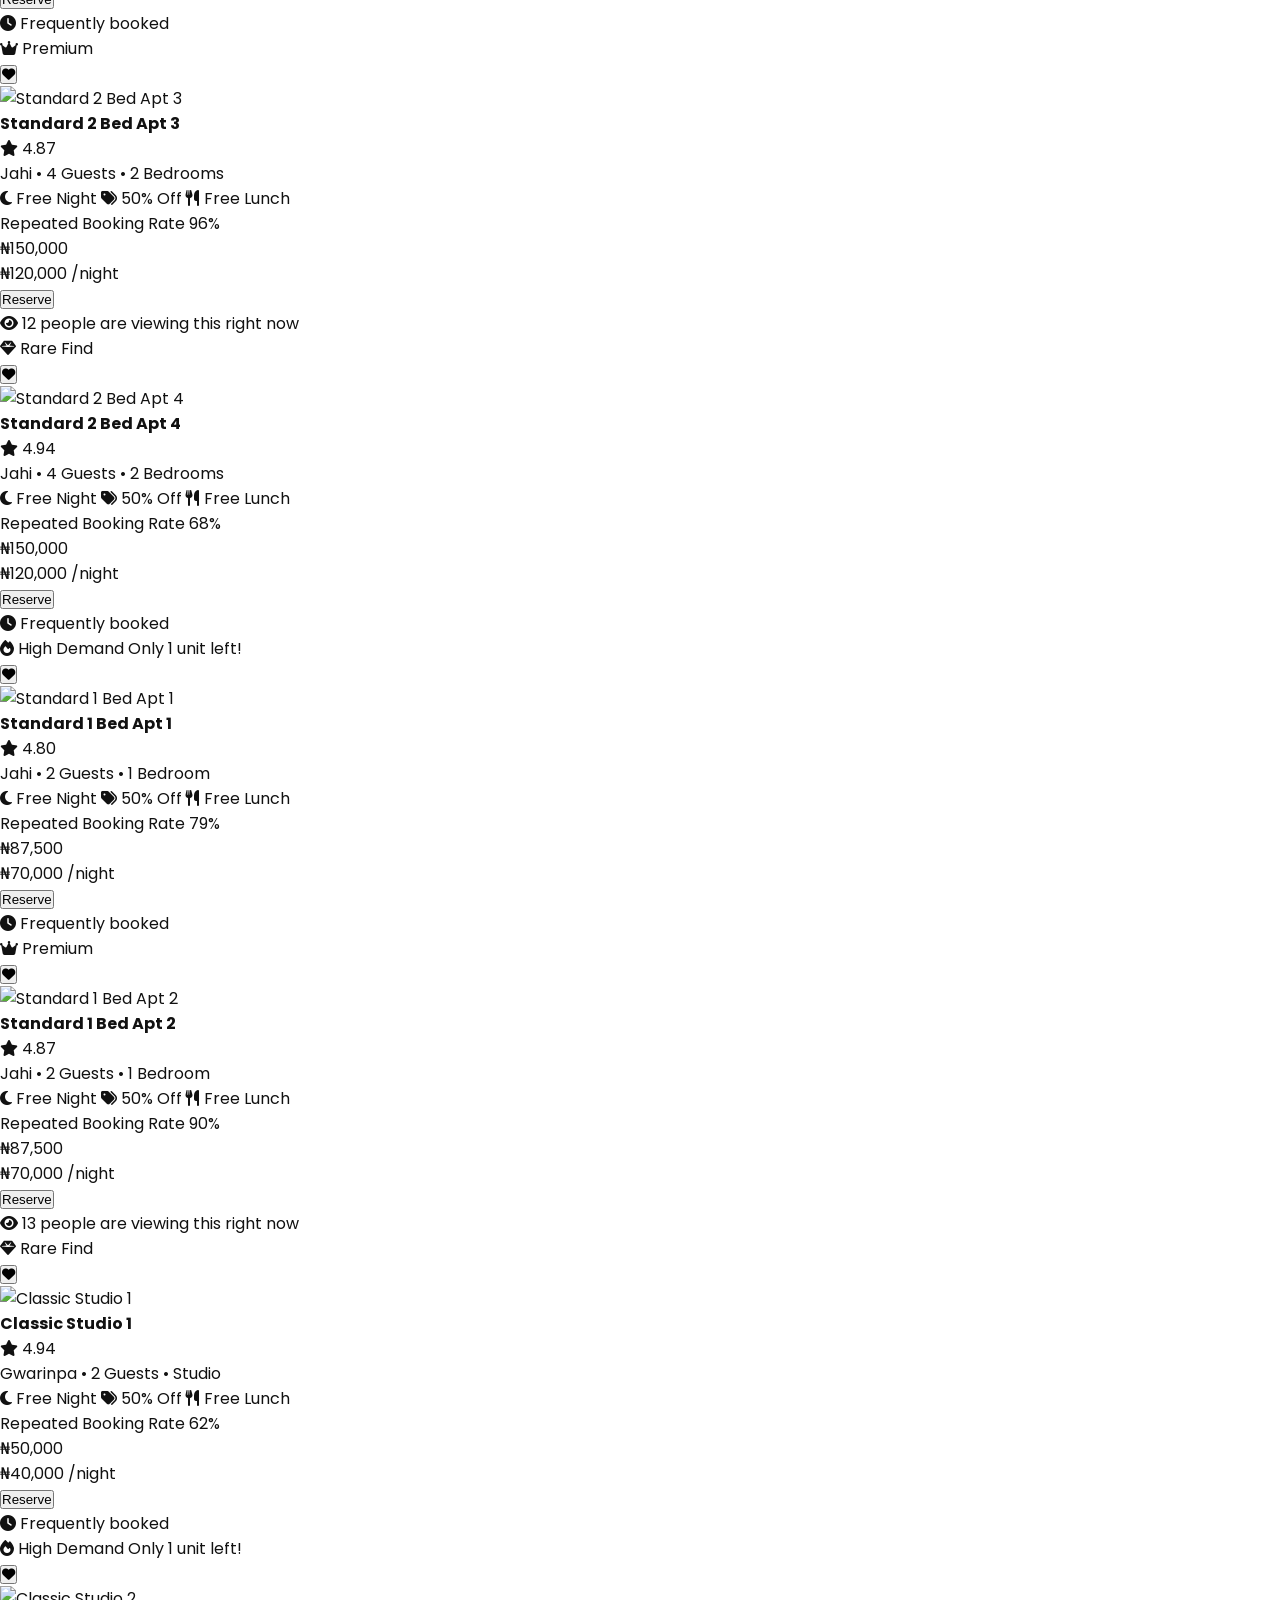
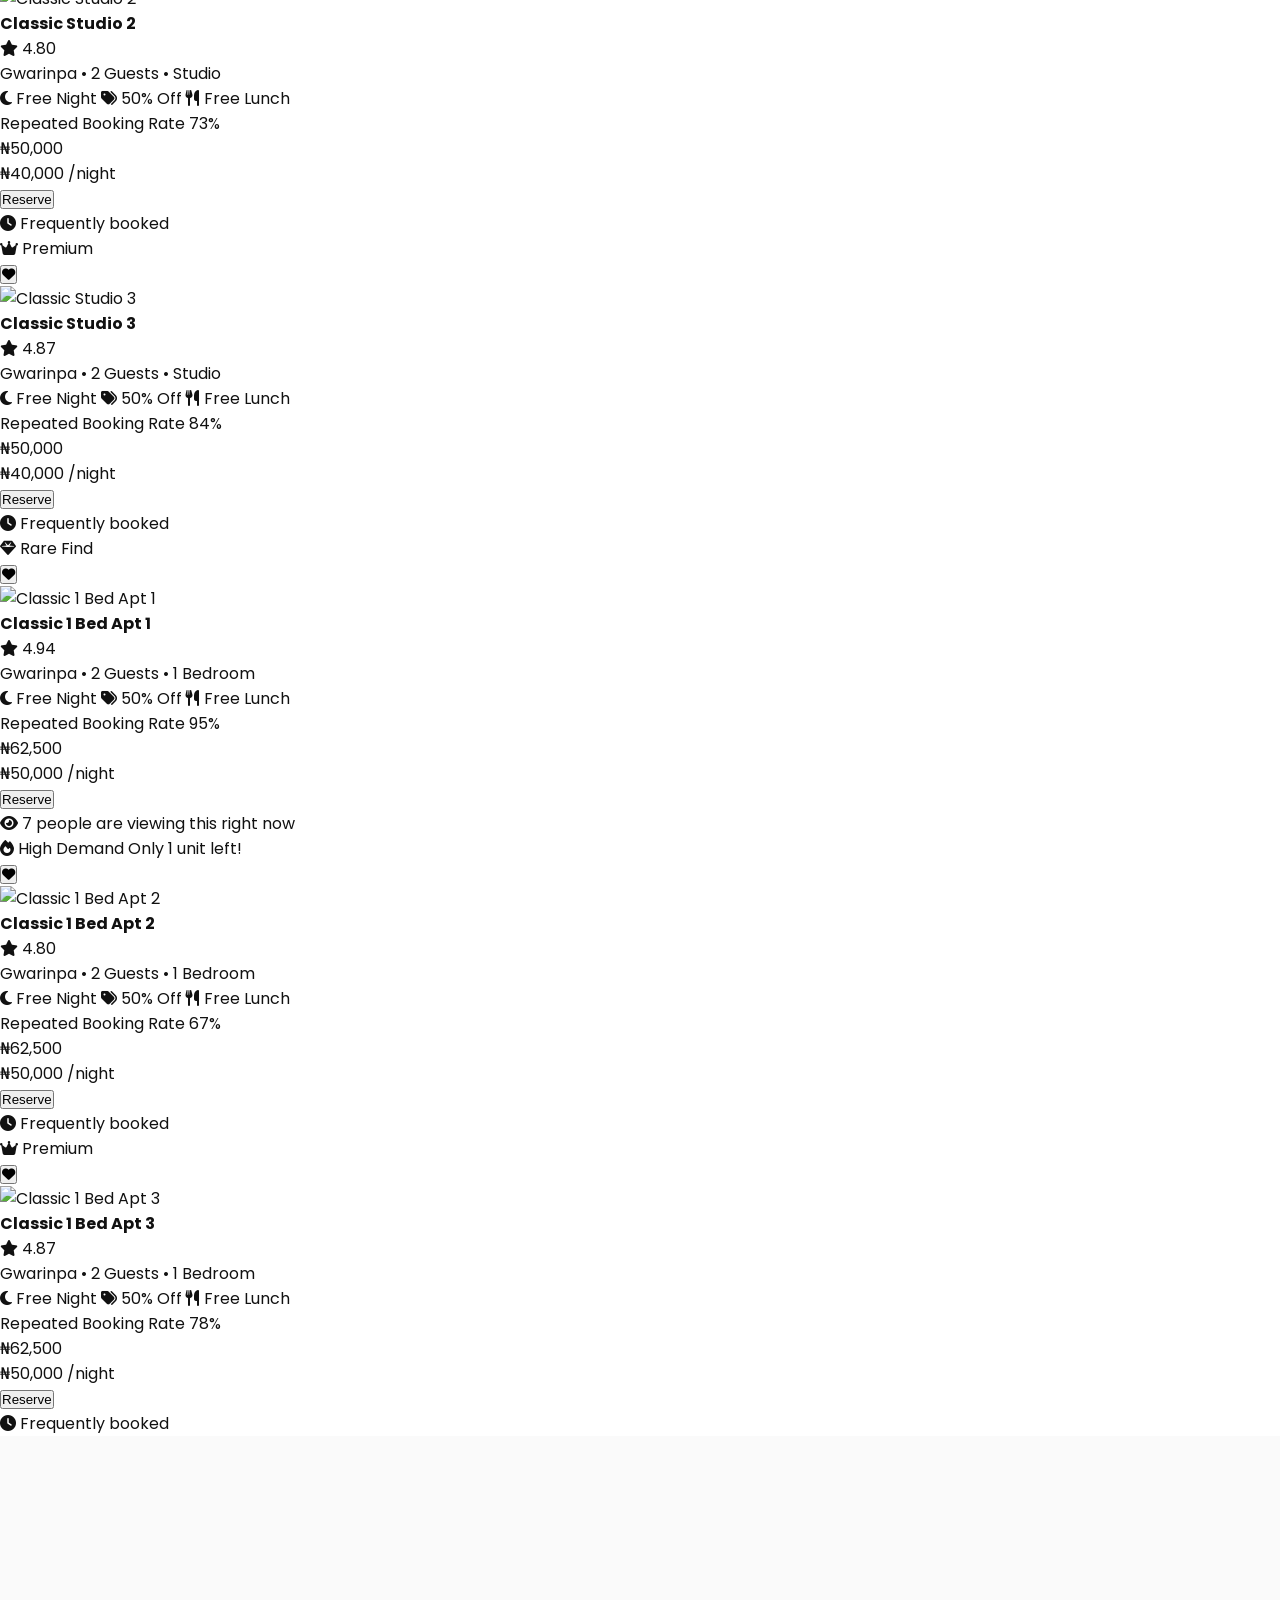
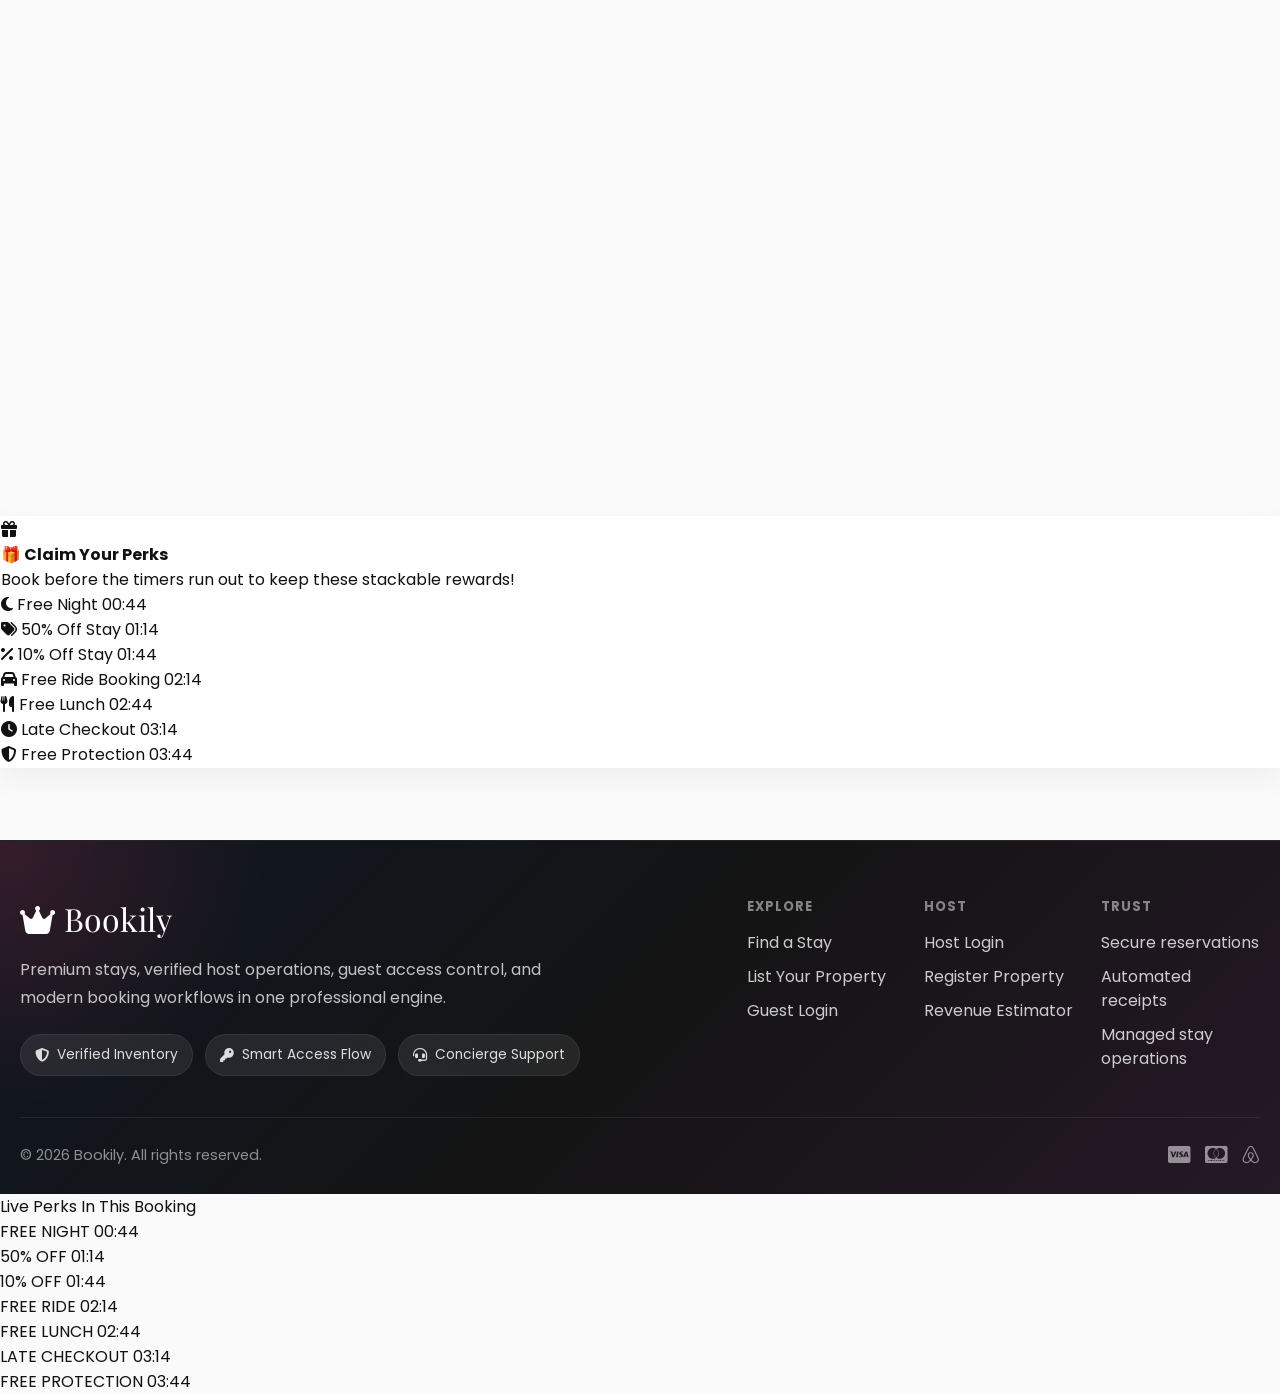
==== commit ee99bfda: "Add files via upload" ====
--- a/index.html
+++ b/index.html
@@ -98,7 +98,7 @@
     <header id="mainHeader">
         <div class="nav-container">
             <a href="#" class="brand" onclick="switchView('home'); return false;"><i class="fa-solid fa-crown"></i> Bookily</a>
-            <button type="button" class="mobile-menu-button" onclick="toggleMobileMenu()" aria-label="Open menu" aria-expanded="false">
+            <button type="button" class="mobile-menu-button" id="mobileMenuButton" aria-label="Open menu" aria-expanded="false">
                 <i class="fa-solid fa-bars"></i>
             </button>
             <div class="nav-links">
--- a/styles.css
+++ b/styles.css
@@ -1875,6 +1875,9 @@
             #guestExclusivePage {
                 background: #fff;
             }
+            #guestView {
+                background: #fff;
+            }
             #guestExclusiveTopBanner {
                 gap: 4px !important;
                 padding: 7px 10px !important;
@@ -1885,6 +1888,13 @@
                 font-size: 0.9rem !important;
                 padding: 3px 8px !important;
             }
+            #guestExclusivePage > section.relative {
+                min-height: 0 !important;
+                height: auto !important;
+                display: block !important;
+                padding: 10px 10px 12px !important;
+                background: #fff;
+            }
             #guestExclusivePage .relative.h-screen {
                 height: auto !important;
                 min-height: 0 !important;
@@ -1898,6 +1908,12 @@
                 min-height: 0;
                 padding: 0;
                 display: block;
+            }
+            #guestExclusivePage .max-w-7xl.mx-auto.w-full.relative.z-10.grid {
+                display: block !important;
+            }
+            #guestExclusivePage .text-left {
+                display: none !important;
             }
             #guestExclusivePage .w-full.lg\\:w-1\\/2:first-child {
                 display: none;
@@ -1915,47 +1931,87 @@
             }
             #guestExclusiveSearchWidget .space-y-4 {
                 display: grid;
+                grid-template-columns: minmax(0, 1fr) minmax(0, 0.85fr);
                 gap: 8px !important;
+            }
+            #guestExclusiveSearchWidget .space-y-4 > div:first-child,
+            #guestExclusiveSearchWidget .space-y-4 > button {
+                grid-column: 1 / -1;
             }
             #guestExclusiveSearchWidget .guest-exclusive-reservation-field {
                 padding: 7px 10px;
                 border-radius: 14px;
                 background: #f8f8f8;
             }
+            #guestExclusiveSearchWidget .w-full.flex.items-center {
+                padding: 8px 10px !important;
+                border-radius: 13px !important;
+                min-width: 0;
+            }
+            #guestExclusiveSearchWidget input,
+            #guestExclusiveSearchWidget select {
+                font-size: 0.78rem !important;
+            }
+            #guestExclusiveSearchWidget button {
+                padding: 10px 12px !important;
+                border-radius: 13px !important;
+                font-size: 0.85rem !important;
+                margin-top: 0 !important;
+            }
+            #guestExclusiveSearchWidget .mt-6 {
+                display: none !important;
+            }
             .guest-stats-strip {
                 grid-template-columns: repeat(2, minmax(0, 1fr));
                 gap: 8px;
                 padding: 12px;
             }
+            .guest-stats-bar-wrap {
+                padding: 8px 10px 0;
+            }
+            .guest-stats-bar {
+                display: grid;
+                grid-template-columns: repeat(3, minmax(0, 1fr));
+                gap: 7px;
+                padding: 0;
+            }
             .guest-stat-pill {
-                padding: 10px;
-                border-radius: 16px;
+                padding: 8px 6px;
+                border-radius: 13px;
             }
             .guest-stat-pill strong {
-                font-size: 1.08rem;
+                font-size: 0.9rem;
             }
             .guest-stat-pill span {
-                font-size: 0.68rem;
+                font-size: 0.58rem;
+                line-height: 1.1;
             }
             .guest-raffle-banner-wrap {
-                padding: 0 12px;
+                padding: 8px 10px 0;
             }
             .guest-raffle-banner {
                 align-items: flex-start;
                 border-radius: 16px;
-                padding: 10px 12px;
-                font-size: 0.76rem;
+                padding: 8px 10px;
+                font-size: 0.68rem;
                 line-height: 1.35;
             }
             #guestExclusivePage section.py-16 {
-                padding: 16px 10px 76px !important;
+                padding: 12px 8px 76px !important;
             }
             #guestExclusivePage section.py-16 h3 {
-                font-size: 1.35rem !important;
+                font-size: 1.05rem !important;
                 line-height: 1.1;
+            }
+            #guestExclusivePage section.py-16 > .flex {
+                gap: 10px !important;
+                margin-bottom: 10px !important;
             }
             #guestExclusivePage section.py-16 h3 + p {
                 display: none;
+            }
+            #guestExclusivePage section.py-16 .flex.flex-col.lg\\:flex-row {
+                gap: 8px !important;
             }
             #guestExclusivePage .inline-flex.bg-white.rounded-full {
                 width: 100%;
@@ -1970,33 +2026,52 @@
                 border-radius: 12px !important;
                 font-size: 0.75rem;
             }
-            #guestExclusivePage .inline-flex.bg-white.rounded-full button span {
-                display: none;
+            #guestExclusivePage .bg-white.border.border-gray-200.rounded-\[1\.6rem\] {
+                padding: 8px 10px !important;
+                border-radius: 14px !important;
+                box-shadow: none !important;
+            }
+            #guestExclusivePage .bg-white.rounded-\[1\.8rem\] {
+                padding: 8px !important;
+                border-radius: 14px !important;
+                margin-bottom: 10px !important;
+                box-shadow: none !important;
+            }
+            #guestExclusivePage .bg-white.rounded-\[1\.8rem\] .grid {
+                grid-template-columns: repeat(2, minmax(0, 1fr)) !important;
+                gap: 7px !important;
+            }
+            #guestExclusivePage .bg-white.rounded-\[1\.8rem\] .flex.xl\:justify-end {
+                grid-column: 1 / -1;
             }
             #guestExclusivePage .guest-exclusive-filter-field {
-                padding: 7px 9px;
-                border-radius: 13px;
+                padding: 5px 7px;
+                border-radius: 11px;
             }
             #guestExclusivePage .guest-exclusive-filter-field span {
                 font-size: 0.62rem;
             }
             #guestExclusivePage .guest-exclusive-filter-field select,
             #guestExclusiveSearchInput {
-                font-size: 0.78rem !important;
+                font-size: 0.72rem !important;
             }
             #guestExclusiveListingsGrid {
                 grid-template-columns: repeat(2, minmax(0, 1fr)) !important;
-                gap: 10px !important;
+                gap: 8px !important;
             }
             .listing-card {
-                border-radius: 16px !important;
+                display: flex !important;
+                flex-direction: column !important;
+                border-radius: 14px !important;
                 box-shadow: 0 5px 16px rgba(0,0,0,0.08) !important;
+                min-width: 0;
             }
             .listing-card:hover {
                 transform: none;
             }
             .listing-card.list-mode {
-                display: flex;
+                display: flex !important;
+                grid-template-columns: none !important;
             }
             .listing-card .absolute.top-4.left-4,
             .listing-card .absolute.top-4.right-4 {
@@ -2031,8 +2106,9 @@
                 min-height: 0 !important;
             }
             .listing-card .guest-exclusive-card-body {
-                padding: 9px !important;
-                gap: 5px;
+                padding: 7px !important;
+                gap: 3px;
+                min-height: 0 !important;
             }
             .listing-card .guest-exclusive-card-header {
                 display: block !important;
@@ -2040,7 +2116,7 @@
             }
             .listing-card .guest-exclusive-card-header h4 {
                 font-family: var(--font-body) !important;
-                font-size: 0.86rem !important;
+                font-size: 0.78rem !important;
                 line-height: 1.15;
                 white-space: nowrap;
                 overflow: hidden;
@@ -2053,9 +2129,9 @@
                 padding: 2px 6px !important;
             }
             .listing-card .guest-exclusive-card-location {
-                font-size: 0.68rem !important;
+                font-size: 0.6rem !important;
                 line-height: 1.25;
-                margin-bottom: 4px !important;
+                margin-bottom: 2px !important;
                 display: -webkit-box;
                 -webkit-line-clamp: 2;
                 -webkit-box-orient: vertical;
@@ -2075,18 +2151,18 @@
                 display: none;
             }
             .listing-card .guest-exclusive-card-footer p.text-2xl {
-                font-size: 0.88rem !important;
+                font-size: 0.78rem !important;
                 line-height: 1.1;
             }
             .listing-card .guest-exclusive-card-footer p.text-2xl span {
-                font-size: 0.62rem !important;
+                font-size: 0.56rem !important;
             }
             .listing-card .guest-exclusive-card-footer button {
                 width: 100%;
-                margin-top: 7px;
-                padding: 8px 6px !important;
-                border-radius: 10px !important;
-                font-size: 0.72rem !important;
+                margin-top: 5px;
+                padding: 7px 5px !important;
+                border-radius: 9px !important;
+                font-size: 0.66rem !important;
             }
             .listing-card > div:last-child {
                 display: none;
@@ -2168,3 +2244,423 @@
                 height: 340px !important;
             }
         }
+
+/* =====================================================
+   BOOKILY APP-LIKE MOBILE COMPACT MODE
+   Final mobile override: keep summaries tiled, not stacked.
+===================================================== */
+@media (max-width: 768px) {
+    body {
+        background: #f7f7f7;
+    }
+
+    section {
+        padding-top: 28px !important;
+        padding-bottom: 28px !important;
+    }
+
+    .nav-container {
+        padding: 10px 14px !important;
+    }
+
+    .brand {
+        font-size: 1.05rem !important;
+    }
+
+    .mobile-menu-button {
+        width: 36px !important;
+        height: 36px !important;
+        box-shadow: none !important;
+        position: relative;
+        z-index: 2;
+    }
+
+    #homeView {
+        padding-top: 58px !important;
+    }
+
+    .hero {
+        min-height: auto !important;
+        padding: 28px 14px 18px !important;
+        align-items: flex-start !important;
+    }
+
+    .hero-content {
+        display: block !important;
+        gap: 0 !important;
+    }
+
+    .hero-text h1 {
+        font-size: 2rem !important;
+        line-height: 1.05 !important;
+        margin-bottom: 10px !important;
+    }
+
+    .hero-text p {
+        font-size: 0.86rem !important;
+        line-height: 1.45 !important;
+        margin-bottom: 14px !important;
+        max-width: 100% !important;
+    }
+
+    .hero-text > div {
+        gap: 8px !important;
+        margin-top: 10px !important;
+    }
+
+    .hero-text .btn-primary,
+    .hero-text .btn-outline {
+        padding: 10px 14px !important;
+        font-size: 0.78rem !important;
+        border-width: 1px !important;
+    }
+
+    .search-widget {
+        margin-top: 18px !important;
+        padding: 14px !important;
+        border-radius: 18px !important;
+    }
+
+    .input-floating {
+        margin-bottom: 10px !important;
+    }
+
+    .input-floating input,
+    .input-floating select {
+        padding: 15px 12px 8px !important;
+        font-size: 0.82rem !important;
+        border-radius: 12px !important;
+    }
+
+    .input-floating label {
+        font-size: 0.75rem !important;
+    }
+
+    .stats-grid,
+    .guest-stats-bar,
+    .host-sales-metrics,
+    .host-proof-band,
+    .kpi-grid {
+        grid-template-columns: repeat(2, minmax(0, 1fr)) !important;
+        gap: 8px !important;
+    }
+
+    .stat-item,
+    .host-sales-metric,
+    .guest-stats-bar > *,
+    .kpi-card {
+        padding: 12px !important;
+        border-radius: 14px !important;
+    }
+
+    .stat-item h3,
+    .host-sales-metric strong,
+    .kpi-card h3 {
+        font-size: 1.2rem !important;
+    }
+
+    .stat-item p,
+    .host-sales-metric span,
+    .kpi-card p {
+        font-size: 0.68rem !important;
+        line-height: 1.25 !important;
+    }
+
+    body[data-initial-view="host"] #hostView {
+        padding-top: 56px !important;
+    }
+
+    .host-sales-hero,
+    .host-page-hero {
+        min-height: auto !important;
+        padding: 26px 0 18px !important;
+    }
+
+    .host-sales-shell,
+    .host-page-shell {
+        width: calc(100% - 24px) !important;
+    }
+
+    .host-sales-copy,
+    .host-page-copy {
+        padding: 28px 0 24px !important;
+    }
+
+    .host-sales-kicker,
+    .host-kicker {
+        font-size: 0.62rem !important;
+        padding: 6px 9px !important;
+        margin-bottom: 10px !important;
+    }
+
+    .host-sales-copy h1,
+    .host-page-copy h1,
+    .host-section-heading h2,
+    .host-closer h2 {
+        font-size: 1.8rem !important;
+        line-height: 1.05 !important;
+        margin-bottom: 10px !important;
+    }
+
+    .host-sales-copy p,
+    .host-page-copy p,
+    .host-section-heading p,
+    .host-closer p {
+        font-size: 0.82rem !important;
+        line-height: 1.45 !important;
+        margin-bottom: 14px !important;
+    }
+
+    .host-sales-actions,
+    .host-page-actions {
+        display: grid !important;
+        grid-template-columns: repeat(2, minmax(0, 1fr)) !important;
+        gap: 8px !important;
+        margin-bottom: 14px !important;
+    }
+
+    .host-sales-actions .btn-primary,
+    .host-sales-actions .btn-outline,
+    .host-page-actions .btn-primary,
+    .host-page-actions .btn-outline {
+        width: 100% !important;
+        padding: 10px 8px !important;
+        font-size: 0.7rem !important;
+        justify-content: center !important;
+        border-width: 1px !important;
+    }
+
+    .host-benefits-grid,
+    .host-steps-grid,
+    .host-problem-grid,
+    .host-system-grid,
+    .host-flow-grid {
+        grid-template-columns: repeat(2, minmax(0, 1fr)) !important;
+        gap: 10px !important;
+    }
+
+    .host-benefit-card,
+    .host-step-card,
+    .host-sales-card,
+    .host-system-card,
+    .host-flow-card,
+    .panel,
+    .calc-box,
+    .raffle-box {
+        padding: 14px !important;
+        border-radius: 16px !important;
+    }
+
+    .host-benefit-card i,
+    .host-sales-card i {
+        font-size: 1rem !important;
+        margin-bottom: 8px !important;
+    }
+
+    .host-benefit-card h3,
+    .host-step-card h3,
+    .host-sales-card h3,
+    .host-system-card h3 {
+        font-size: 0.86rem !important;
+        line-height: 1.2 !important;
+        margin-bottom: 6px !important;
+    }
+
+    .host-benefit-card p,
+    .host-step-card p,
+    .host-sales-card p,
+    .host-system-card p {
+        font-size: 0.68rem !important;
+        line-height: 1.35 !important;
+    }
+
+    #guestExclusivePage {
+        font-size: 0.85rem !important;
+    }
+
+    #guestExclusiveTopBanner {
+        padding: 6px 10px !important;
+    }
+
+    #guestExclusiveTopBanner p {
+        font-size: 0.72rem !important;
+        line-height: 1.25 !important;
+    }
+
+    .guest-sales-hero {
+        grid-template-columns: 1fr !important;
+        gap: 12px !important;
+        padding: 18px 12px !important;
+    }
+
+    .guest-sales-copy {
+        padding: 18px 14px !important;
+    }
+
+    .guest-sales-copy h1 {
+        font-size: 1.8rem !important;
+        line-height: 1.05 !important;
+    }
+
+    .guest-sales-copy p {
+        font-size: 0.82rem !important;
+        line-height: 1.4 !important;
+    }
+
+    .guest-assurance-band,
+    .guest-offer-stack,
+    .reward-wheel-layout {
+        grid-template-columns: repeat(2, minmax(0, 1fr)) !important;
+        gap: 10px !important;
+    }
+
+    .guest-assurance-item,
+    .guest-benefit-card,
+    .guest-sales-card {
+        padding: 12px !important;
+        border-radius: 15px !important;
+    }
+
+    .cards-grid,
+    .cards-grid.list-view,
+    #guestExclusiveListingsGrid,
+    #guestExclusiveListings,
+    .guest-exclusive-listings,
+    .guest-exclusive-grid {
+        display: grid !important;
+        grid-template-columns: repeat(2, minmax(0, 1fr)) !important;
+        gap: 10px !important;
+    }
+
+    .cards-grid.list-view .property-card,
+    .property-card,
+    .listing-card,
+    .listing-card.list-mode {
+        display: flex !important;
+        flex-direction: column !important;
+        grid-template-columns: none !important;
+        border-radius: 16px !important;
+        overflow: hidden !important;
+        min-height: 0 !important;
+    }
+
+    .cards-grid.list-view .carousel-wrapper,
+    .carousel-wrapper,
+    .listing-card .guest-exclusive-media {
+        width: 100% !important;
+        height: auto !important;
+        aspect-ratio: 1 / 1 !important;
+        min-height: 0 !important;
+        border-radius: 16px 16px 0 0 !important;
+    }
+
+    .card-content,
+    .guest-exclusive-card-body {
+        padding: 8px !important;
+        gap: 5px !important;
+    }
+
+    .prop-name,
+    .guest-exclusive-card-header h4 {
+        font-size: 0.78rem !important;
+        line-height: 1.15 !important;
+        white-space: nowrap !important;
+        overflow: hidden !important;
+        text-overflow: ellipsis !important;
+    }
+
+    .prop-loc,
+    .guest-exclusive-card-location {
+        font-size: 0.62rem !important;
+        line-height: 1.25 !important;
+    }
+
+    .prop-price,
+    .guest-exclusive-card-footer p.text-2xl {
+        font-size: 0.82rem !important;
+    }
+
+    .prop-features,
+    .guest-exclusive-card-perks,
+    .guest-exclusive-card-meta {
+        display: none !important;
+    }
+
+    .status-badge,
+    .cards-grid.list-view .status-badge {
+        left: auto !important;
+        right: 8px !important;
+        top: 8px !important;
+        font-size: 0.58rem !important;
+        padding: 4px 7px !important;
+    }
+
+    .filter-bar,
+    .controls-bar,
+    .dashboard-controls,
+    .guest-exclusive-controls {
+        gap: 8px !important;
+        padding: 10px !important;
+        border-radius: 16px !important;
+    }
+
+    .filter-bar select,
+    .filter-bar input,
+    .controls-bar select,
+    .controls-bar input,
+    .guest-exclusive-controls select,
+    .guest-exclusive-controls input {
+        min-height: 38px !important;
+        font-size: 0.78rem !important;
+        border-radius: 10px !important;
+    }
+
+    .modal,
+    .modal-overlay {
+        align-items: flex-end !important;
+        padding: 10px !important;
+    }
+
+    .modal-content,
+    .modal-overlay .modal-content,
+    .booking-modal-content {
+        width: 100% !important;
+        max-height: calc(100vh - 20px) !important;
+        border-radius: 22px 22px 14px 14px !important;
+        padding: 16px !important;
+    }
+
+    footer {
+        padding: 32px 16px !important;
+    }
+}
+
+@media (max-width: 900px) {
+    #mainHeader {
+        z-index: 9999 !important;
+    }
+
+    #mainHeader .nav-container {
+        position: relative !important;
+    }
+
+    #mainHeader .mobile-menu-button {
+        display: inline-flex !important;
+        position: relative !important;
+        z-index: 10001 !important;
+        pointer-events: auto !important;
+    }
+
+    #mainHeader .nav-links {
+        display: none !important;
+        position: absolute !important;
+        top: calc(100% + 8px) !important;
+        left: 12px !important;
+        right: 12px !important;
+        z-index: 10000 !important;
+    }
+
+    #mainHeader .nav-links.is-open {
+        display: flex !important;
+    }
+}
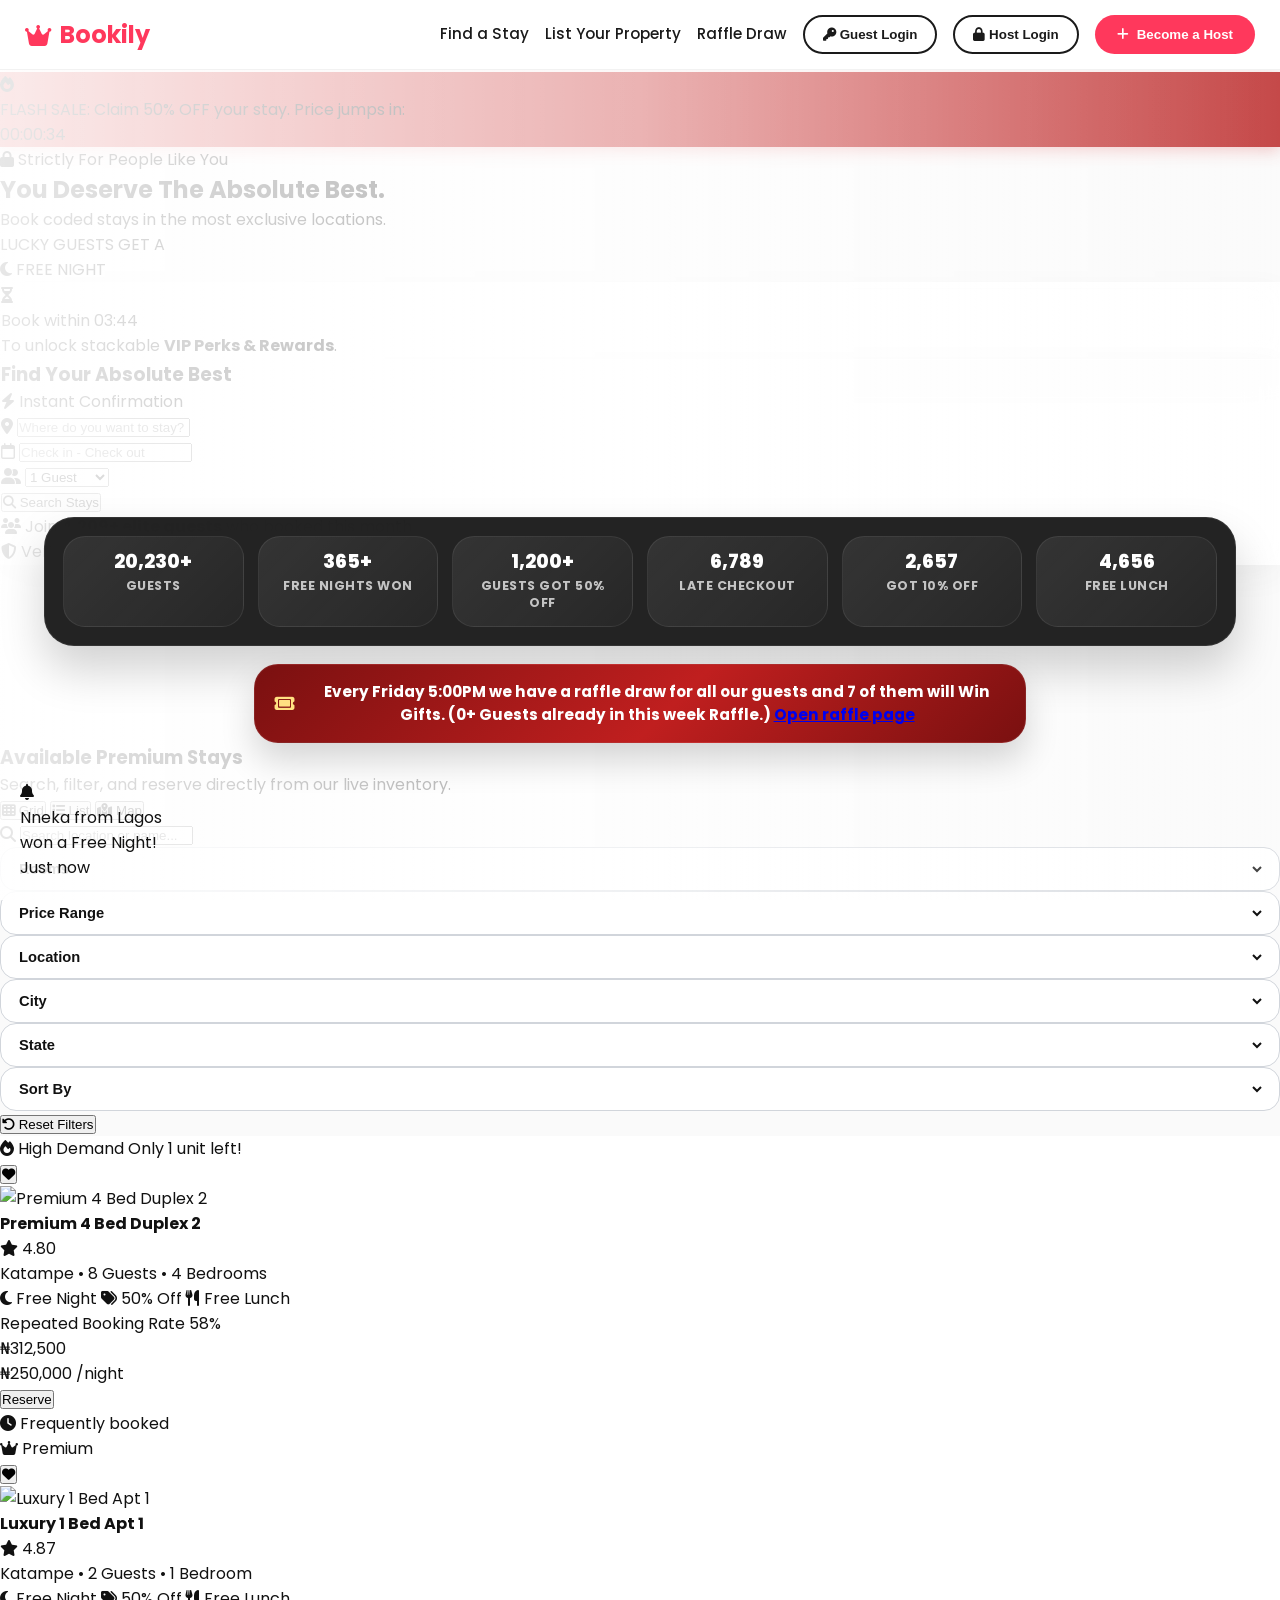
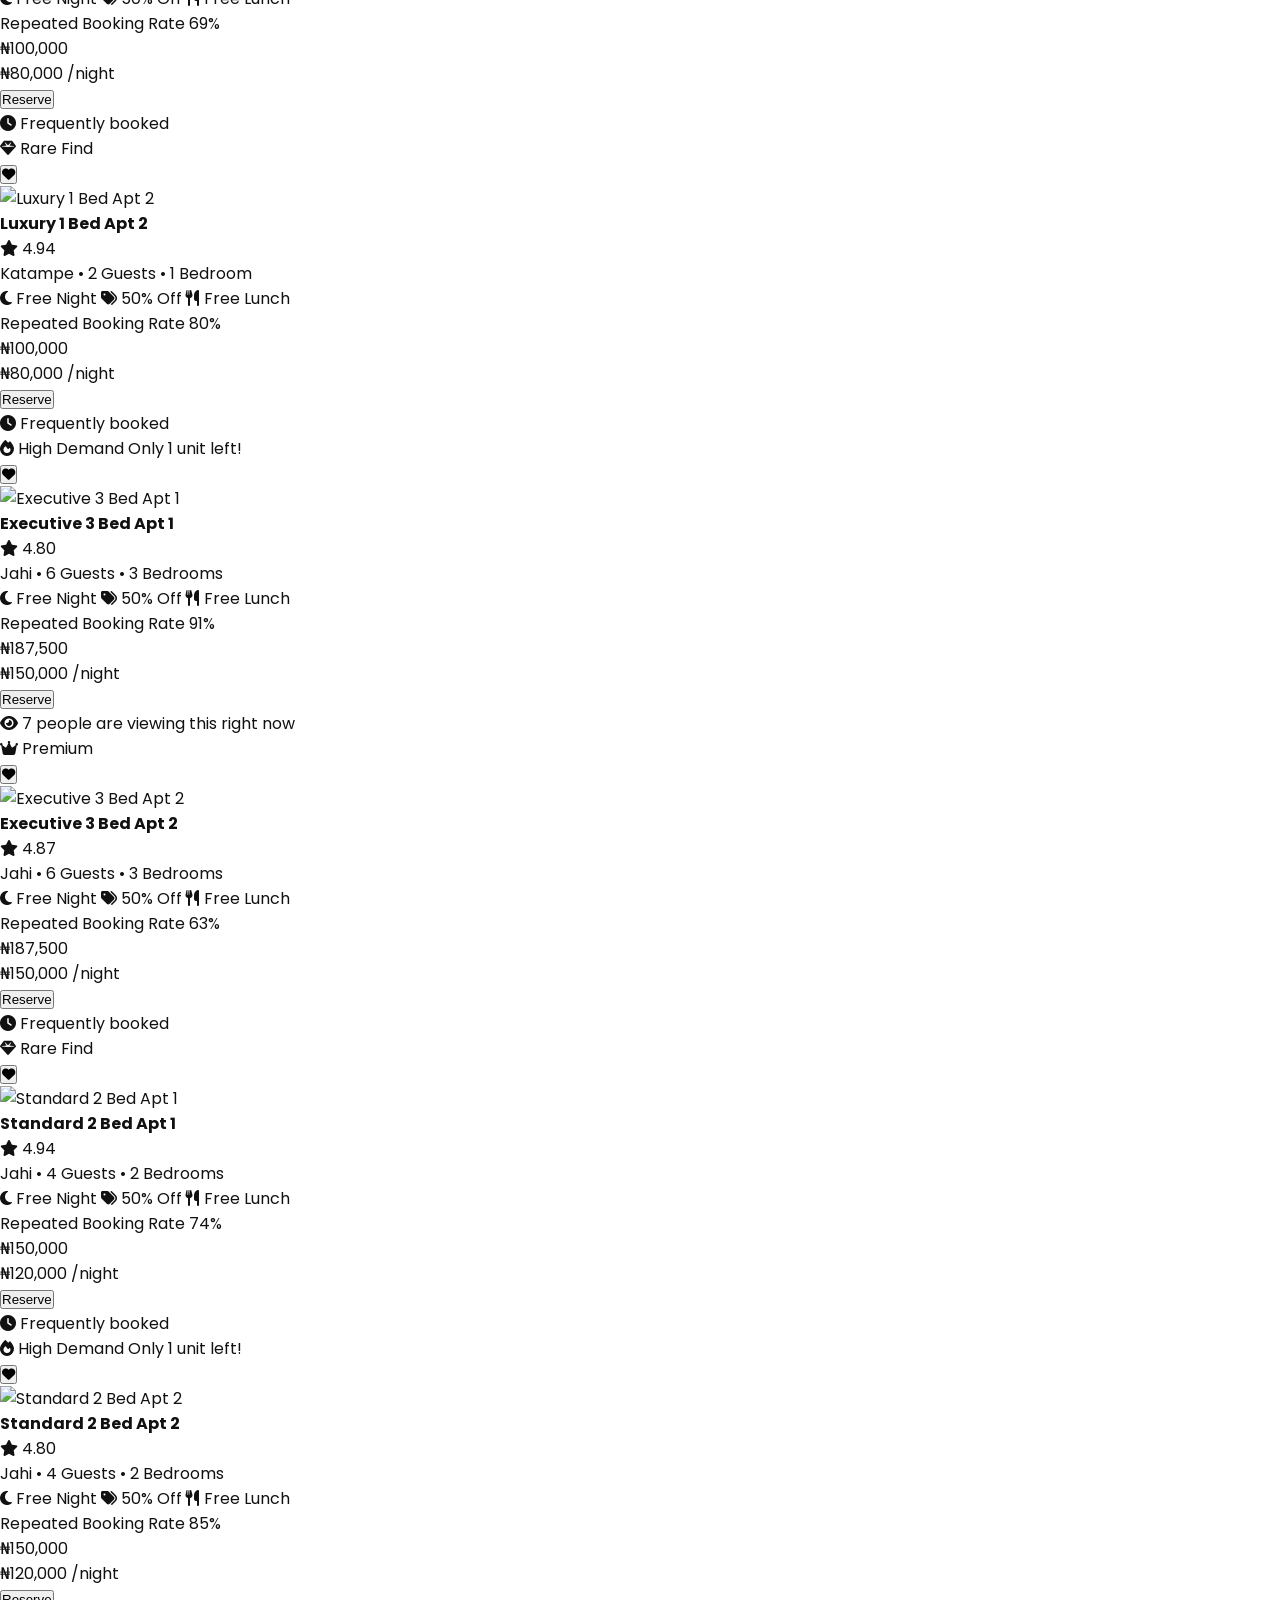
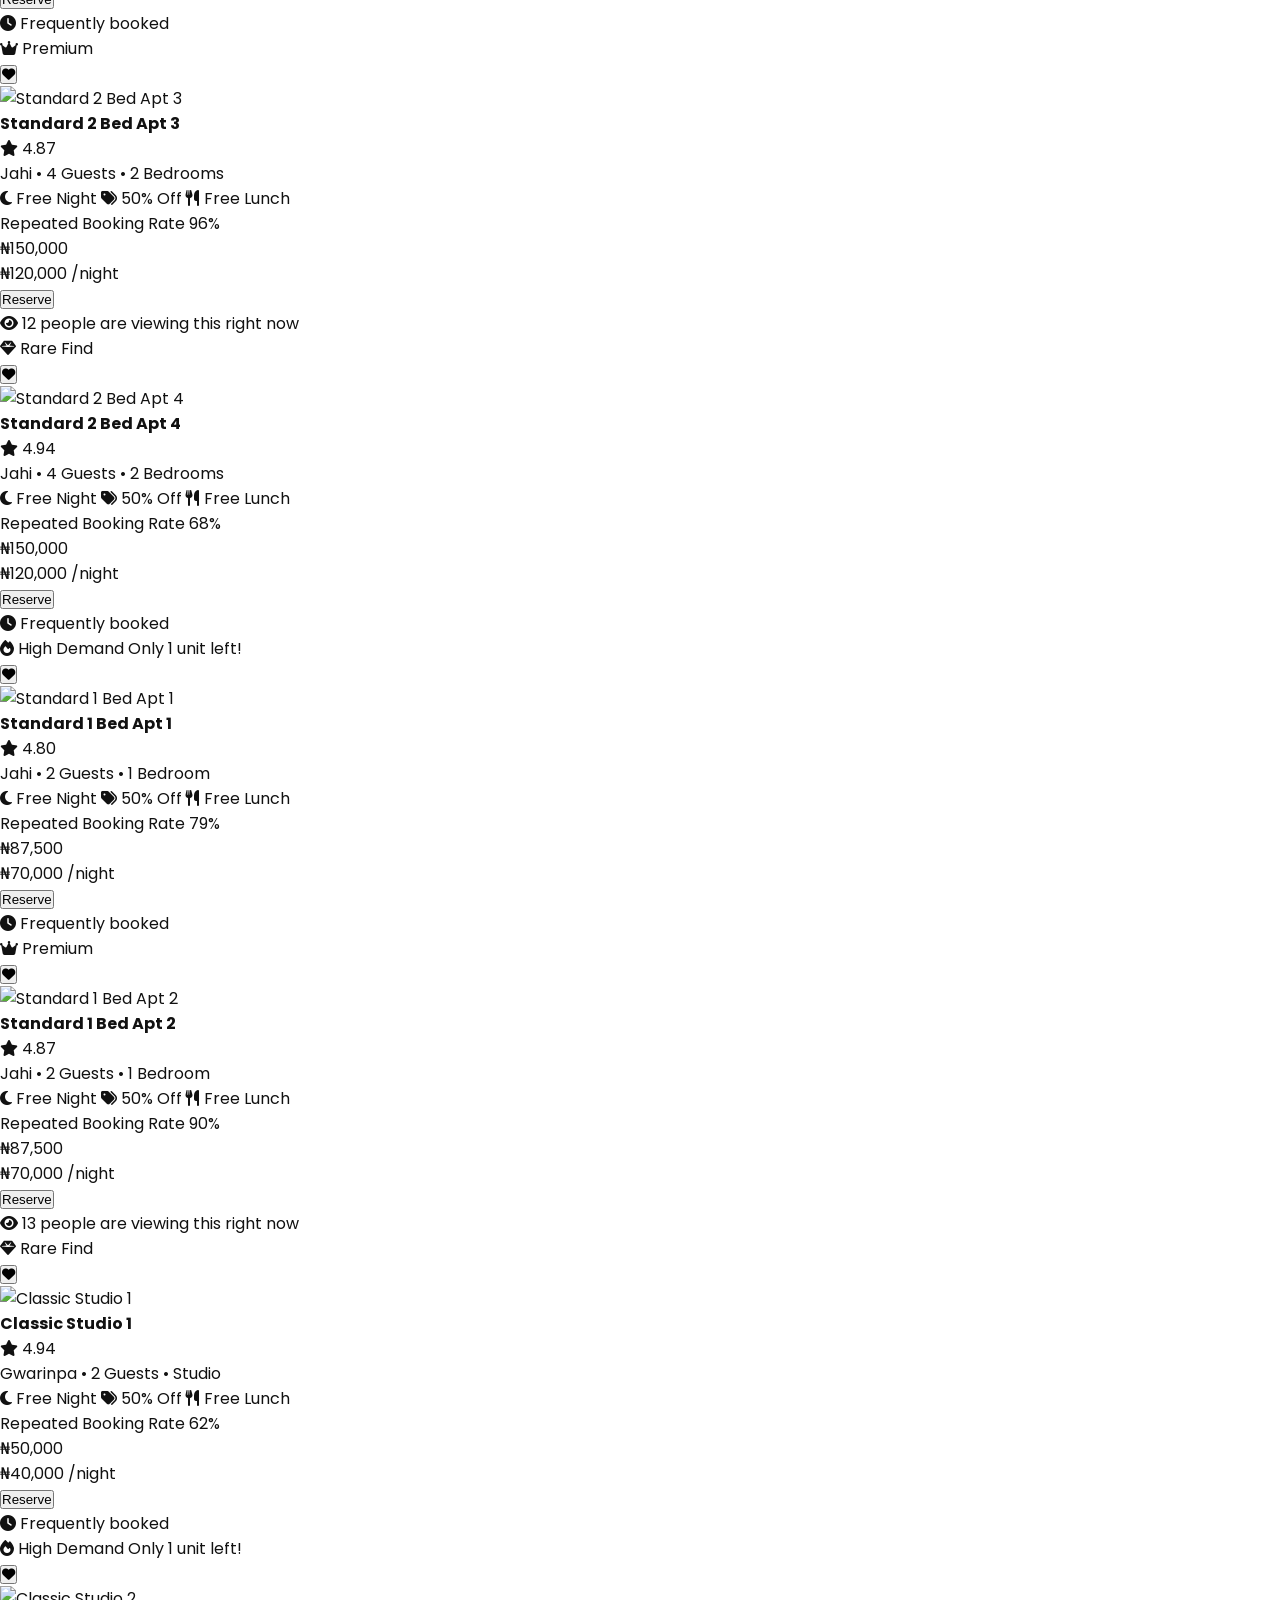
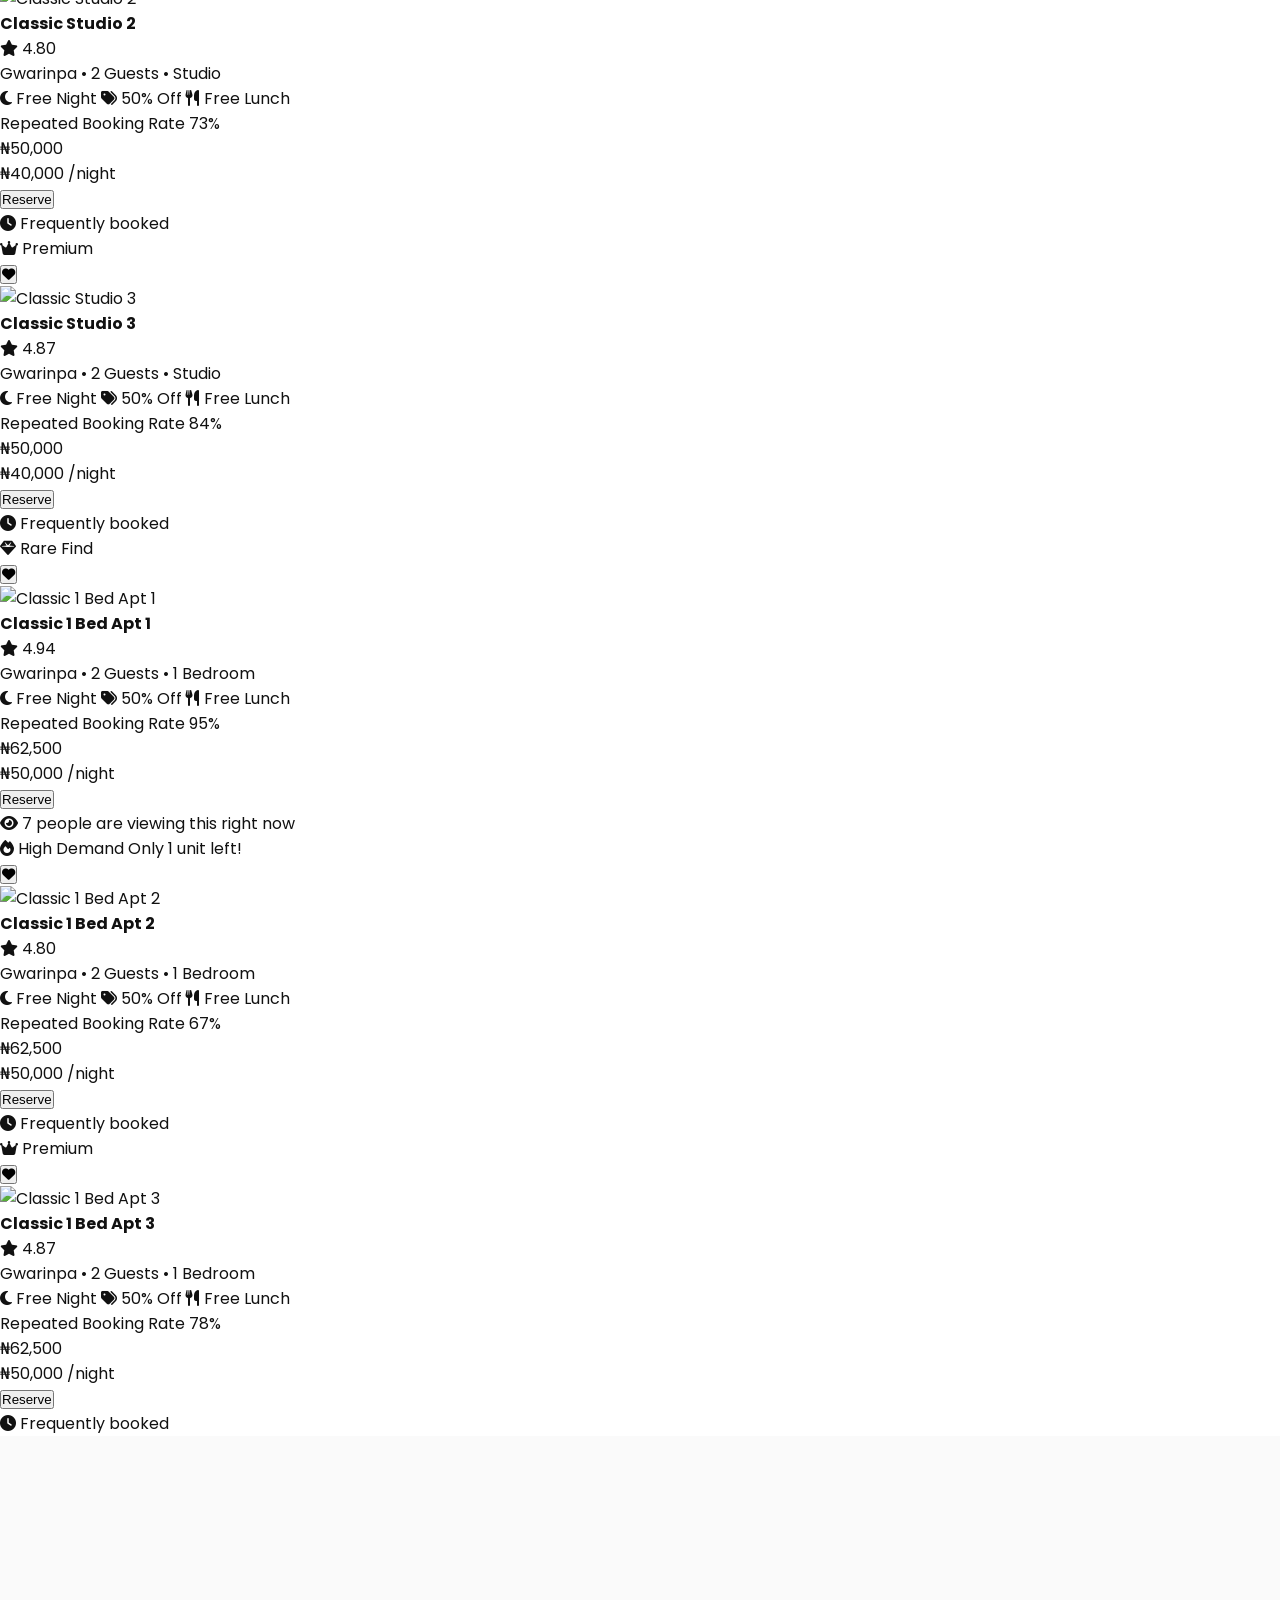
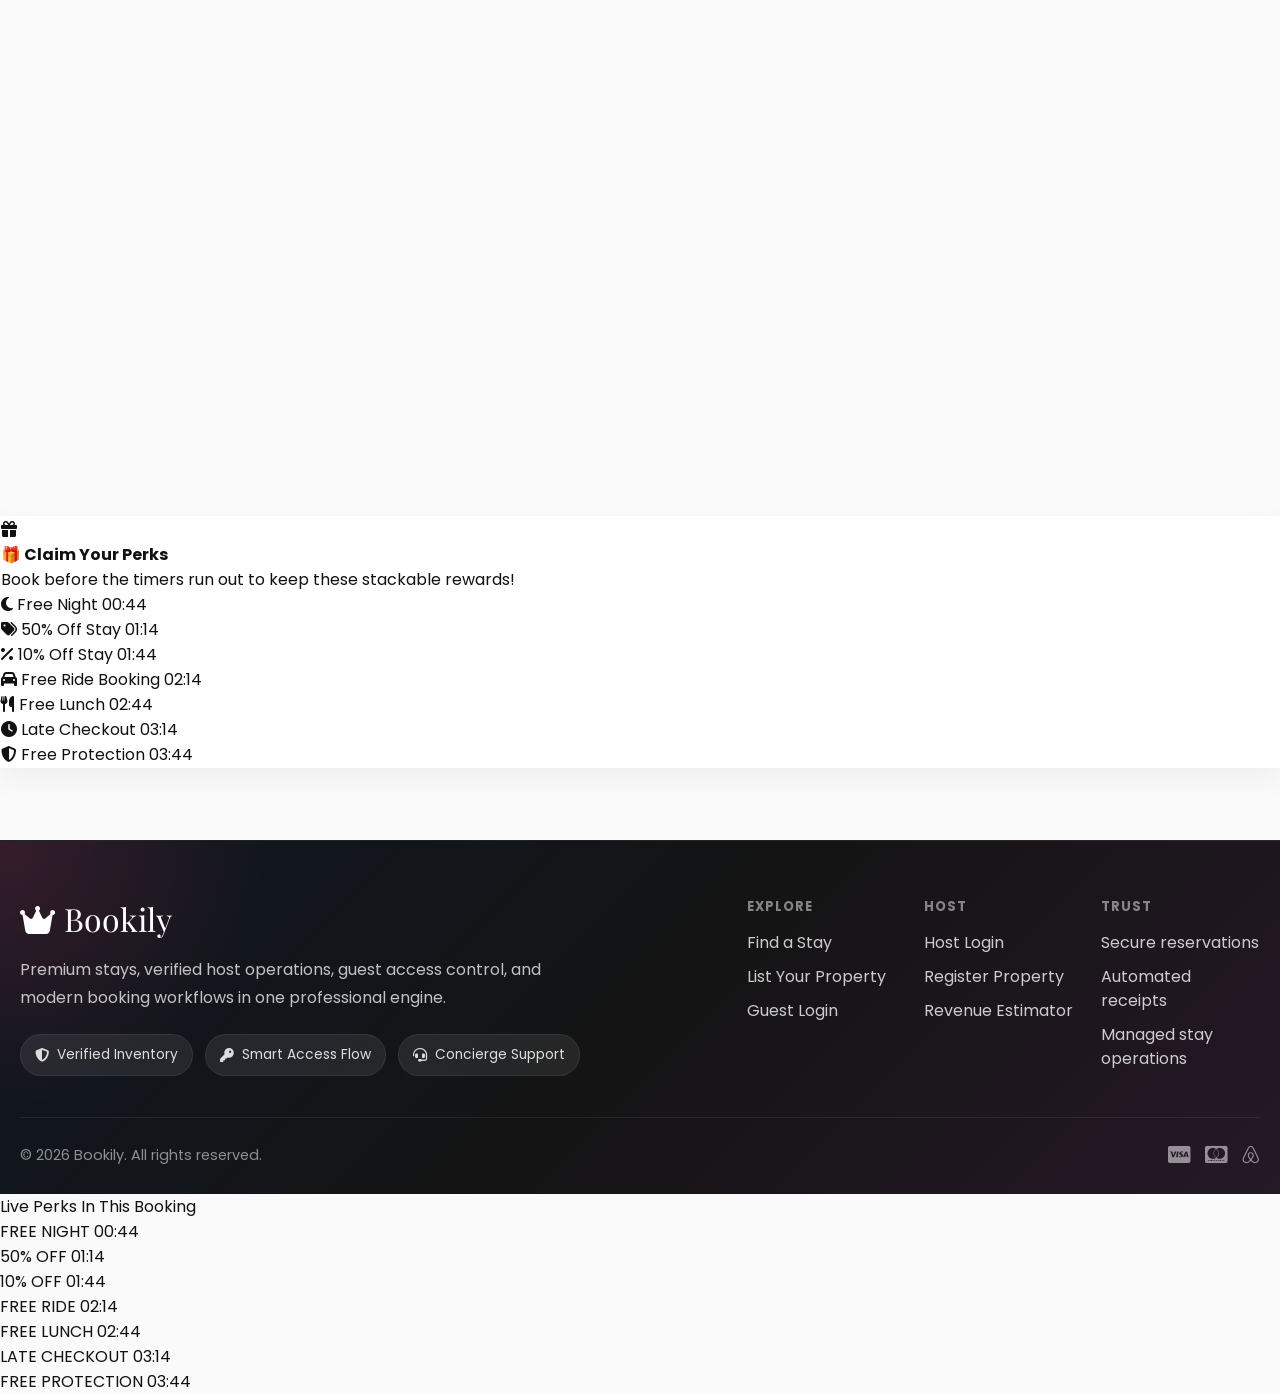
==== commit 1b2d1bbb: "Add files via upload" ====
--- a/index.html
+++ b/index.html
@@ -894,7 +894,7 @@
                     <div class="input-floating"><input type="tel" id="loginStaffId" maxlength="11" pattern="[0-9]{11}" oninput="this.value = this.value.replace(/[^0-9]/g, '').slice(0, 11)"><label>Team Phone Number</label></div>
                     <div class="input-floating"><input type="password" id="loginPin" placeholder="••••" style="text-align:center; font-size:2rem; letter-spacing:15px; padding:15px;"><label>Team Password / PIN</label></div>
                 </div>
-                <button type="submit" class="btn-primary" style="width:100%; justify-content:center; padding:15px;">Authorize Access</button>
+                <button type="submit" class="btn-primary" style="width:100%; justify-content:center; padding:15px;" id="loginSubmitBtn">Authorize Access</button>
             </form>
         </div>
     </div>
@@ -911,7 +911,7 @@
                 <label class="guest-exclusive-reservation-field">
                     <input id="guestAccessCode" type="password" placeholder="Access Code">
                 </label>
-                <button type="button" onclick="submitGuestAccessLookup()" class="btn-primary" style="height:40px; justify-content:center; padding:0 22px;">
+                <button type="button" onclick="submitGuestAccessLookup()" class="btn-primary" style="height:40px; justify-content:center; padding:0 22px;" id="guestAccessSubmitBtn">
                     <i class="fa-solid fa-magnifying-glass"></i> Access
                 </button>
             </div>
--- a/styles.css
+++ b/styles.css
@@ -102,6 +102,13 @@
             flex-shrink: 0;
         }
         .btn-primary:hover { background: var(--primary-hover); transform: translateY(-2px); box-shadow: 0 8px 20px rgba(255, 56, 92, 0.3); }
+        .btn-primary:disabled,
+        .btn-outline:disabled {
+            opacity: 0.65;
+            cursor: not-allowed;
+            transform: none;
+            box-shadow: none;
+        }
         
         .btn-outline {
             background: transparent; color: var(--dark); padding: 10px 18px;
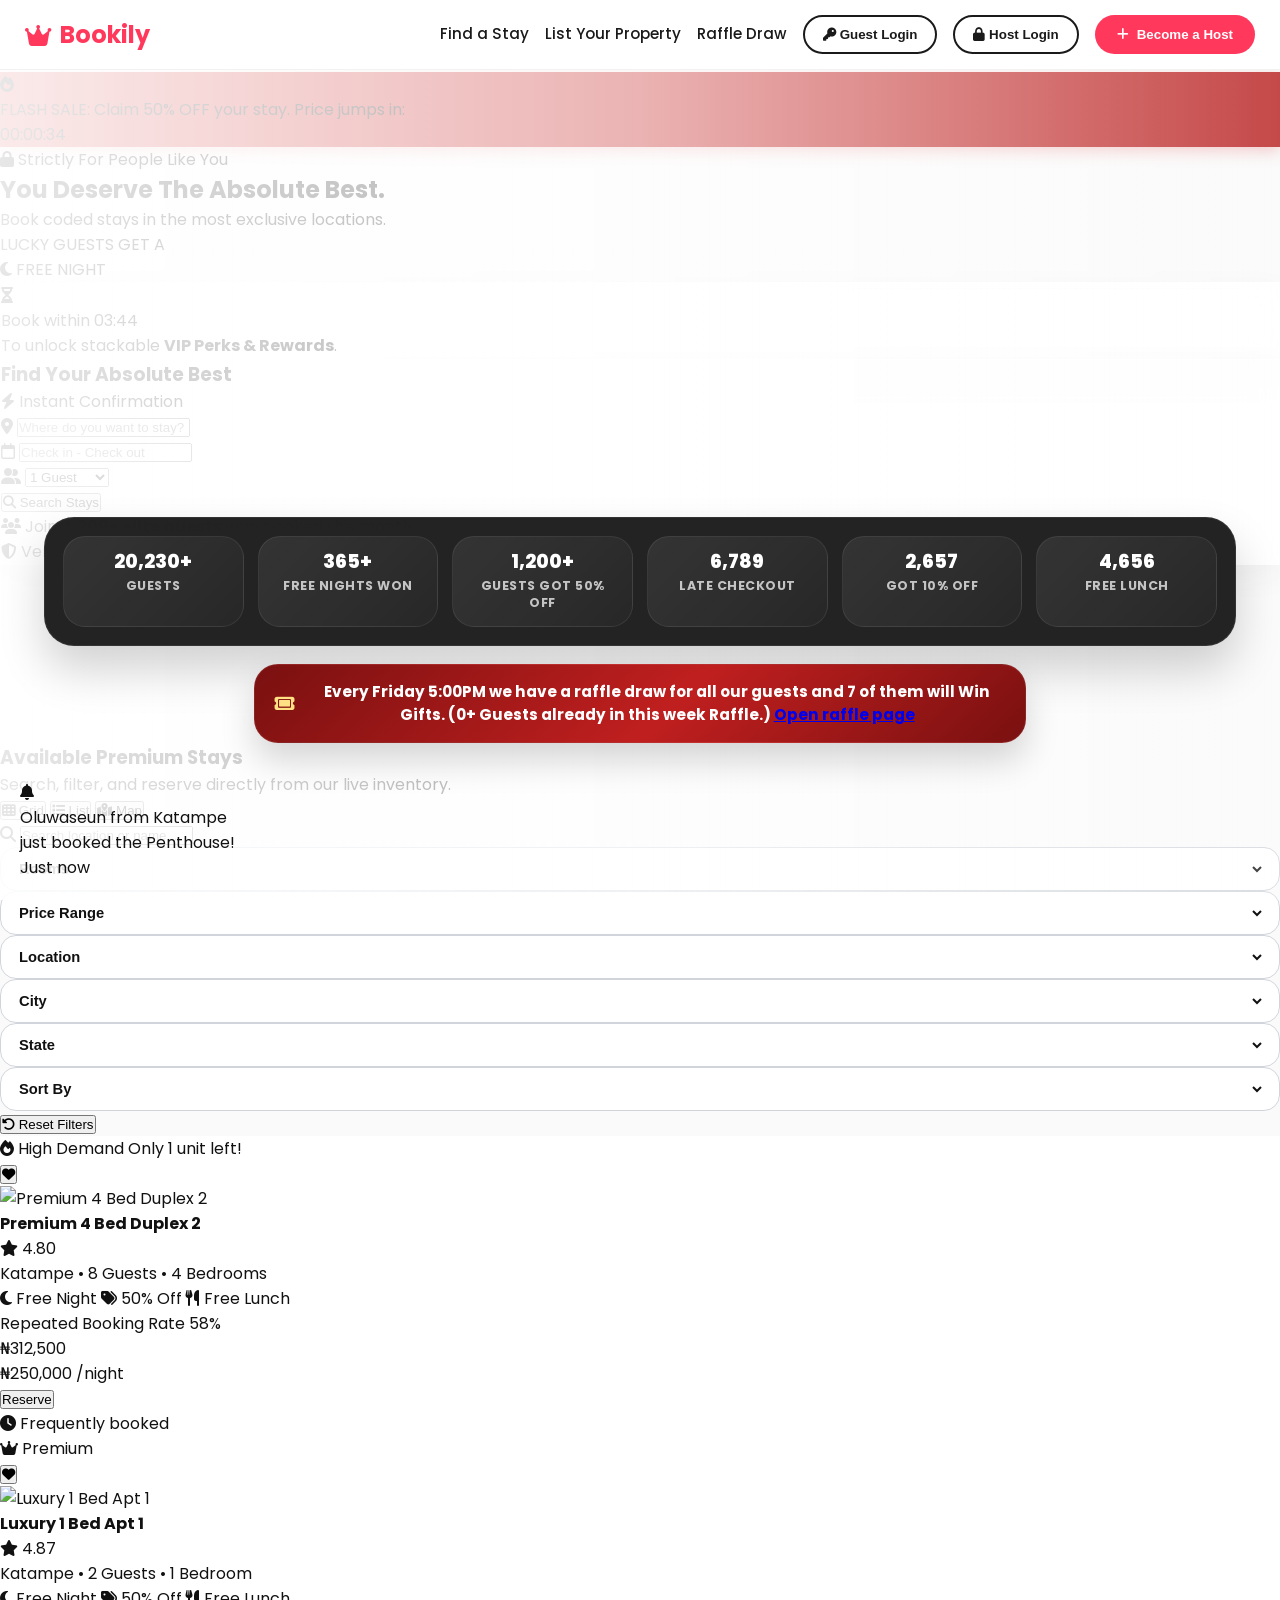
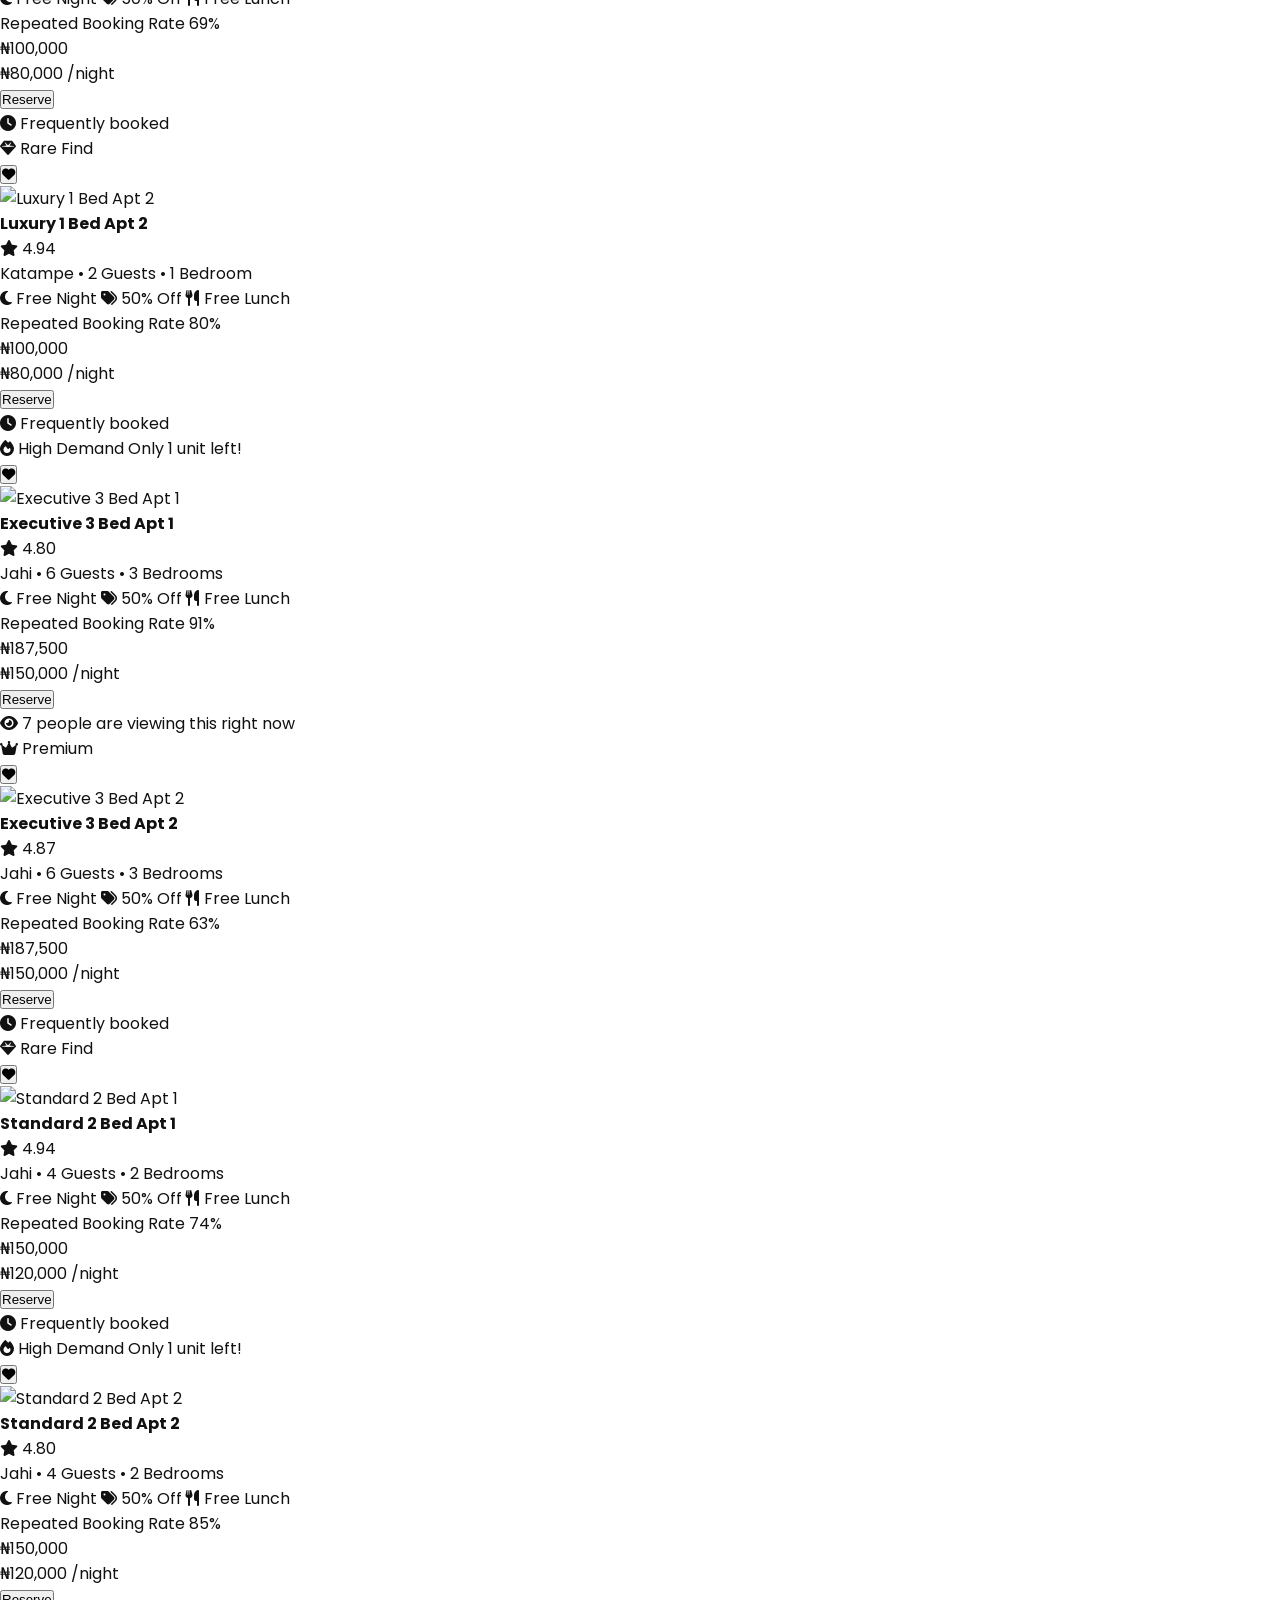
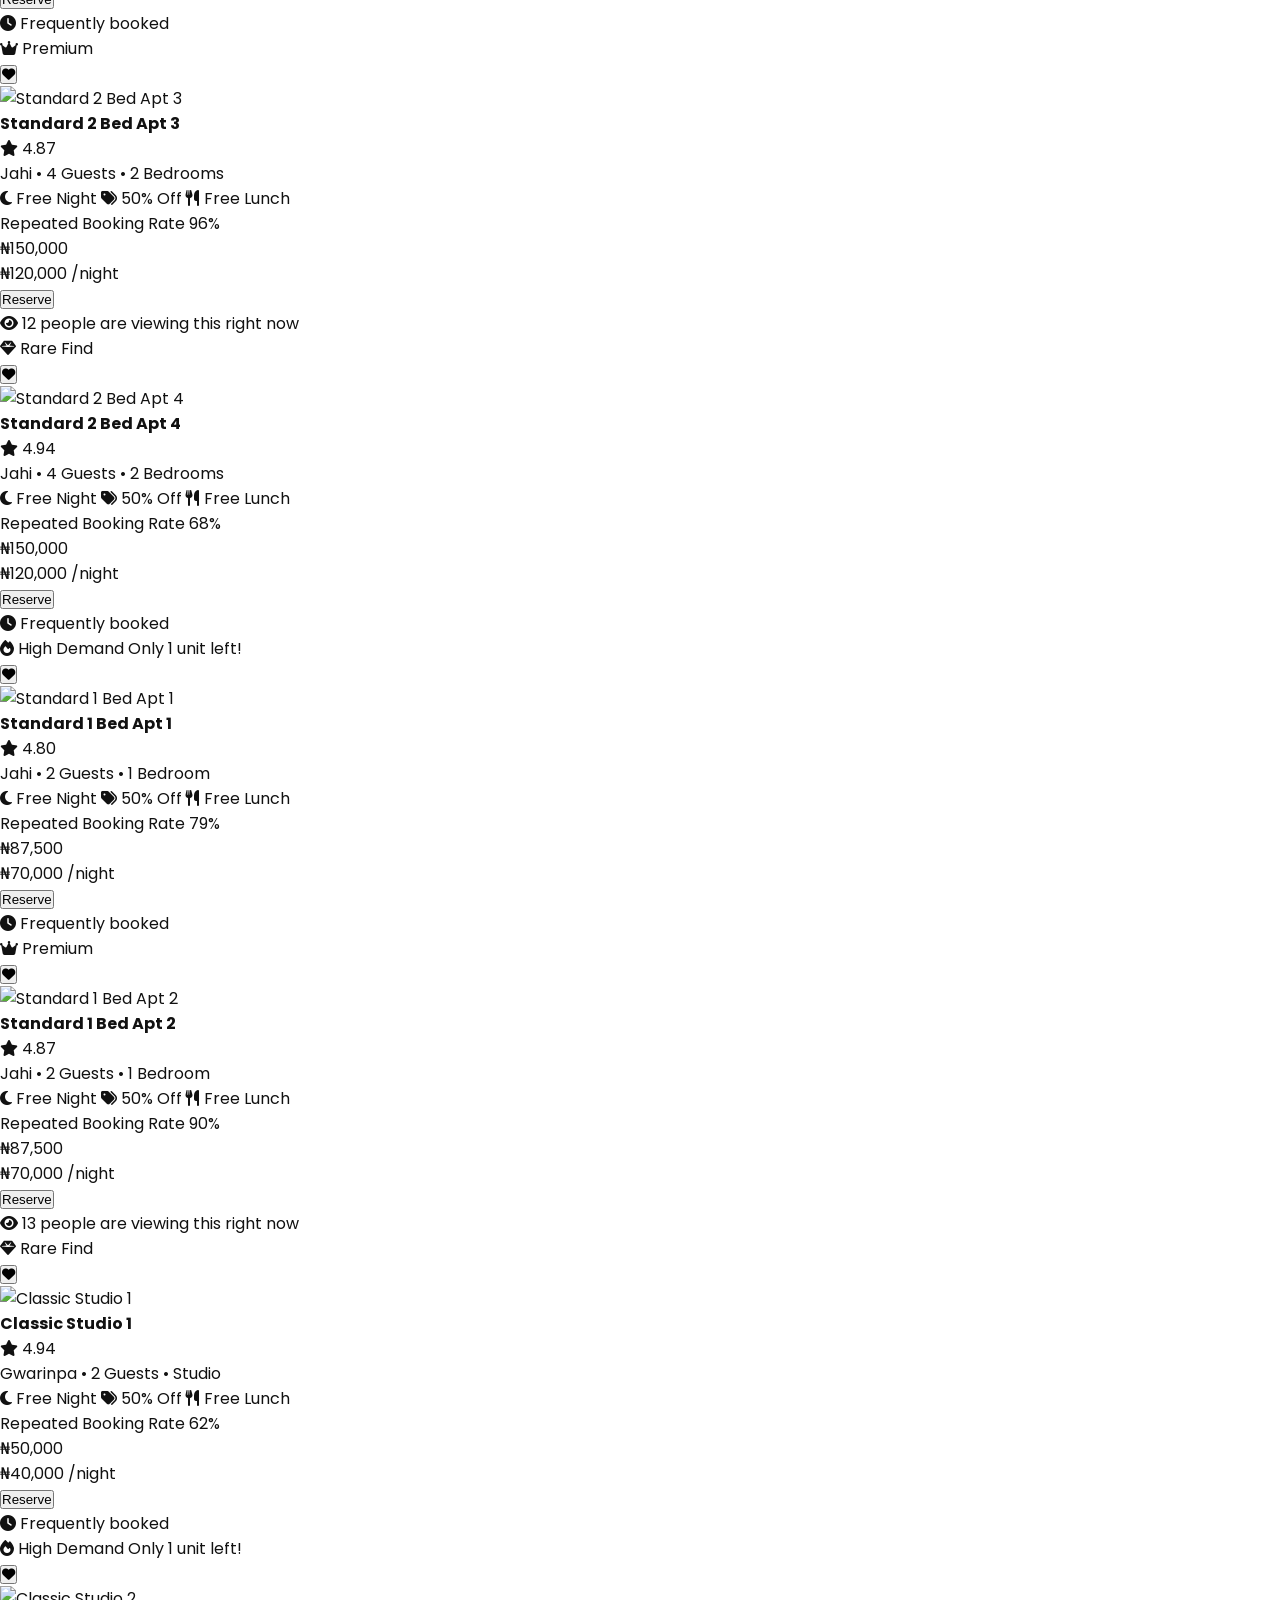
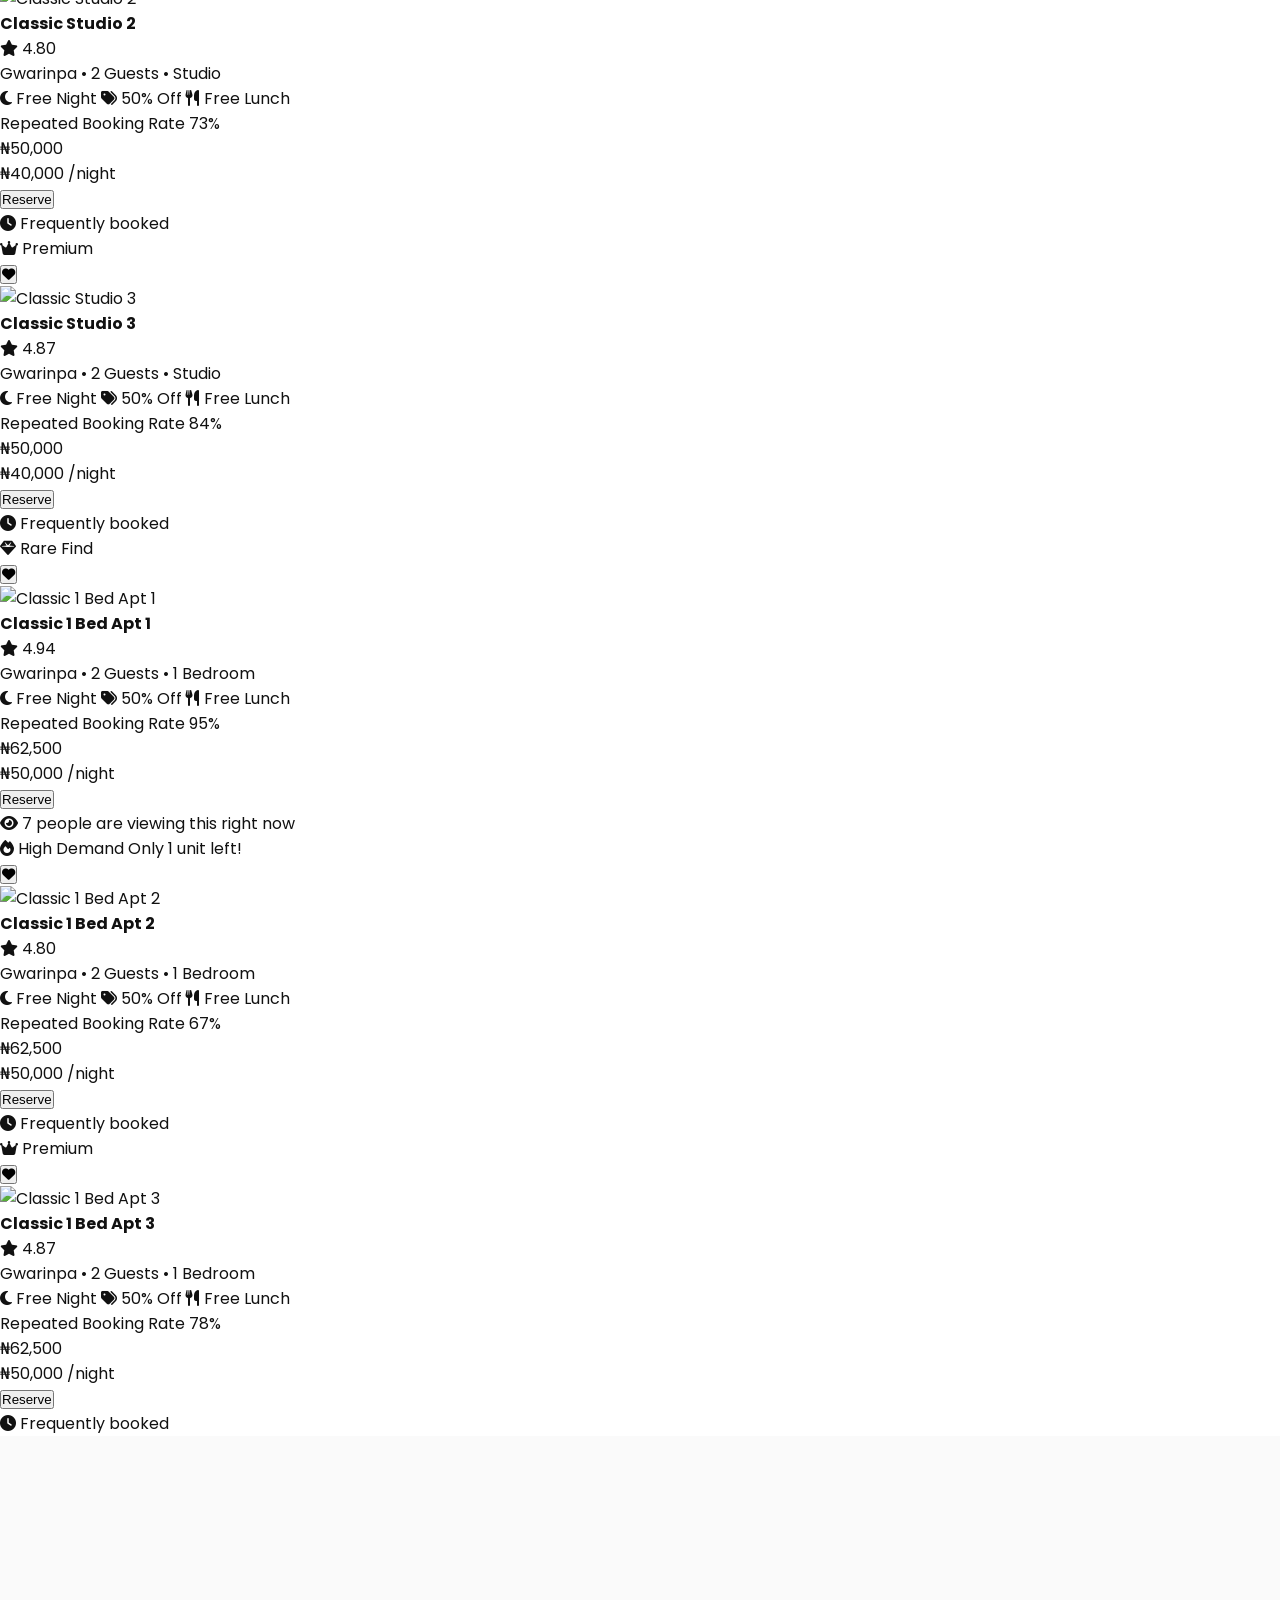
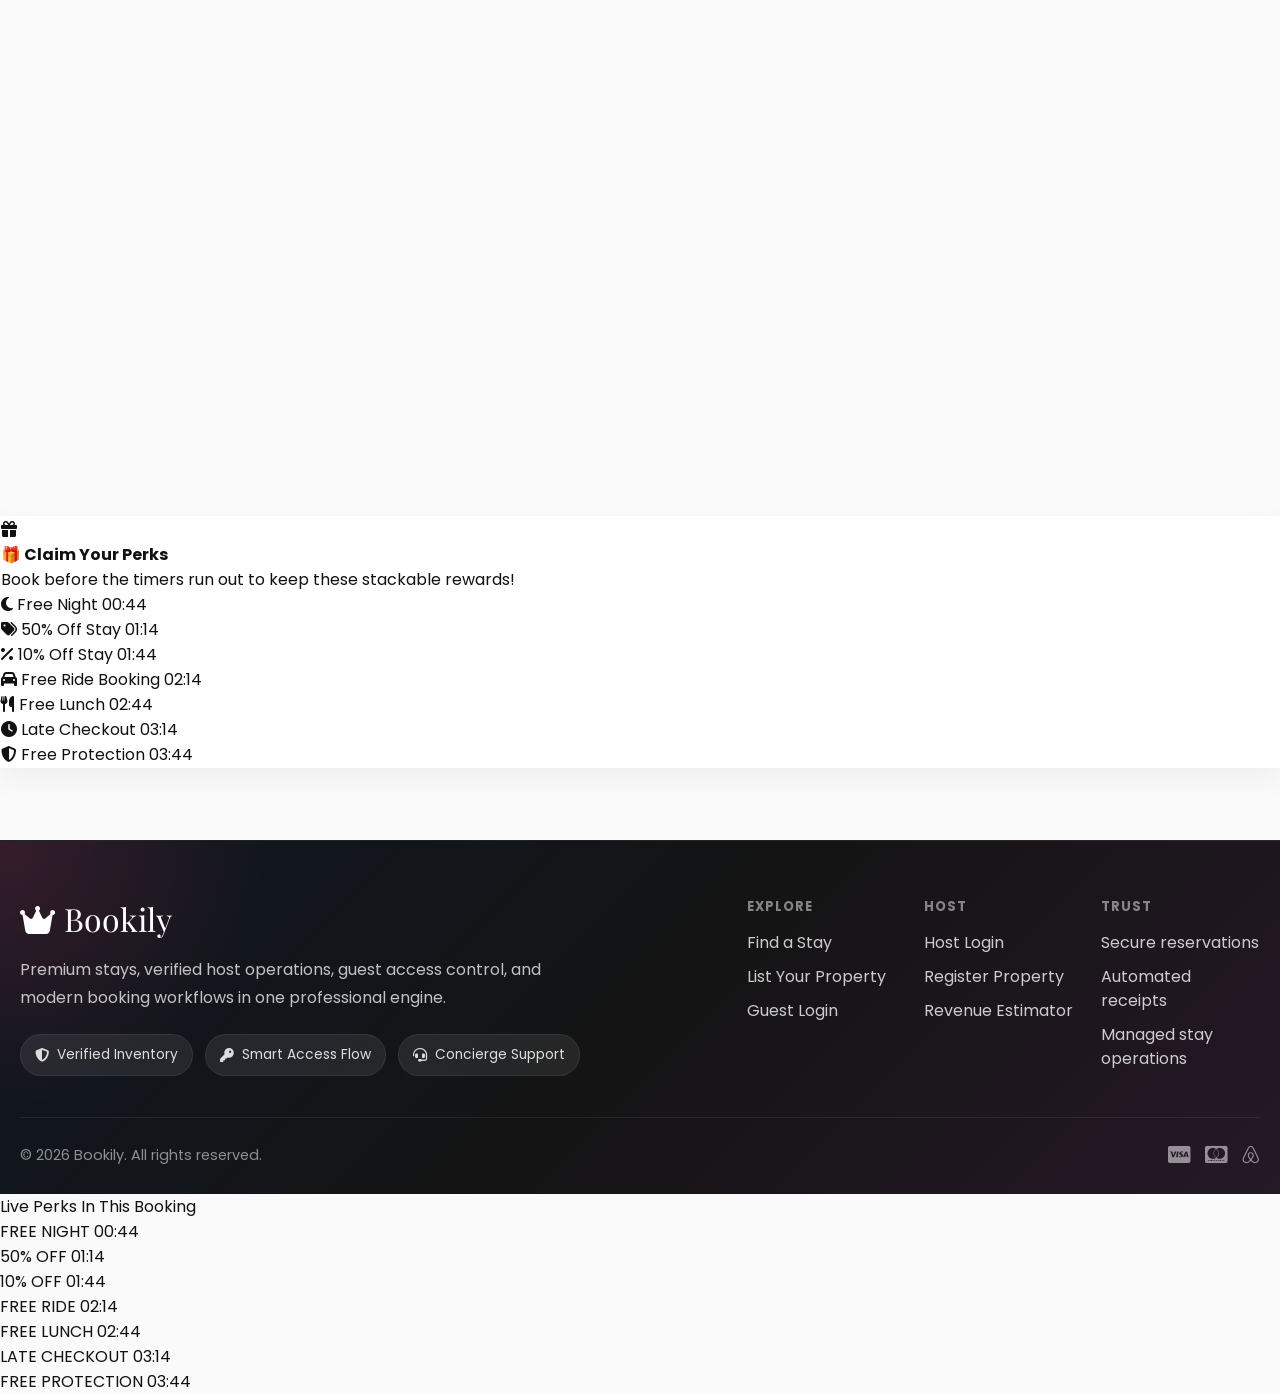
==== commit 375e7fce: "Add files via upload" ====
--- a/index.html
+++ b/index.html
@@ -386,7 +386,8 @@
                     </div>
                     <div class="guest-loader-copy">
                         <p class="guest-loader-eyebrow">Bookily Rewards</p>
-                        <h2 id="guestLoaderQuote">Every Friday we hold a raffle draw and 7 guests win Free Nights, 100% Refund, 50% off next booking, Free Lunch and more.</h2>
+                        <h2 id="guestLoaderQuote">Finding premium stays for you...</h2>
+                        <p class="guest-loader-raffle-copy">Every Friday we hold a raffle draw and 7 guests win Free Nights, 100% Refund, 50% off their next booking, Free Lunch, Late Checkout, and more.</p>
                     </div>
                     <div id="guestLoaderTestimonials" class="guest-loader-testimonials"></div>
                 </div>
--- a/styles.css
+++ b/styles.css
@@ -623,8 +623,16 @@
         .guest-loader-copy h2 {
             font-family: var(--font-heading);
             color: white;
-            font-size: clamp(2rem, 4vw, 3.45rem);
+            font-size: clamp(2.45rem, 5vw, 4.35rem);
             line-height: 1.08;
+            margin-bottom: 14px;
+        }
+        .guest-loader-raffle-copy {
+            max-width: 720px;
+            color: rgba(255,255,255,0.72);
+            font-size: clamp(0.82rem, 1.2vw, 1rem);
+            line-height: 1.55;
+            margin: 0;
         }
         .guest-loader-testimonials {
             display: grid;
@@ -2671,3 +2679,112 @@
         display: flex !important;
     }
 }
+
+@media (max-width: 768px) {
+    html {
+        font-size: 14px !important;
+    }
+
+    body {
+        font-size: 0.86rem !important;
+        line-height: 1.45 !important;
+    }
+
+    :where(h1, .text-7xl, .text-6xl, .text-5xl) {
+        font-size: clamp(1.75rem, 8vw, 2.35rem) !important;
+        line-height: 1.05 !important;
+    }
+
+    :where(h2, .text-4xl) {
+        font-size: clamp(1.35rem, 6vw, 1.8rem) !important;
+        line-height: 1.12 !important;
+    }
+
+    :where(h3, .text-3xl, .text-2xl) {
+        font-size: clamp(1rem, 4.5vw, 1.25rem) !important;
+        line-height: 1.18 !important;
+    }
+
+    :where(h4, h5, h6, p, li, label, input, select, textarea, button, a, small, span) {
+        line-height: 1.35;
+    }
+
+    :where(p, li, label, input, select, textarea, .text-lg, .text-xl) {
+        font-size: 0.82rem !important;
+    }
+
+    :where(.btn-primary, .btn-outline, button, .role-btn, .mgmt-tab, .w-tab) {
+        font-size: 0.78rem !important;
+    }
+
+    :where(.modal-content h2, .panel h2, .portal-header h2, .guest-loader-copy h2) {
+        font-size: clamp(1.35rem, 6vw, 1.8rem) !important;
+    }
+
+    .guest-experience-loader {
+        inset: 58px 0 0;
+        padding: 14px 10px;
+    }
+
+    .guest-loader-panel {
+        padding: 20px 16px;
+        border-radius: 22px;
+    }
+
+    .guest-loader-spinner-wrap {
+        font-size: 1rem !important;
+        margin-bottom: 16px;
+    }
+
+    .guest-loader-copy h2 {
+        font-size: clamp(2rem, 10vw, 2.8rem) !important;
+        line-height: 1.05 !important;
+    }
+
+    .guest-loader-raffle-copy {
+        font-size: 0.72rem !important;
+        line-height: 1.45 !important;
+    }
+
+    .guest-loader-testimonials {
+        grid-template-columns: 1fr !important;
+        gap: 8px;
+    }
+
+    .guest-loader-testimonial-card {
+        padding: 12px;
+        border-radius: 15px;
+    }
+
+    .guest-loader-testimonial-card p {
+        font-size: 0.72rem !important;
+        margin-bottom: 8px;
+    }
+
+    .guest-loader-testimonial-card strong,
+    .guest-loader-testimonial-card span {
+        font-size: 0.72rem !important;
+    }
+}
+
+@media (max-width: 480px) {
+    html {
+        font-size: 13px !important;
+    }
+
+    :where(h1, .text-7xl, .text-6xl, .text-5xl) {
+        font-size: clamp(1.55rem, 8.5vw, 2rem) !important;
+    }
+
+    :where(h2, .text-4xl) {
+        font-size: clamp(1.2rem, 6.5vw, 1.55rem) !important;
+    }
+
+    :where(p, li, label, input, select, textarea, .text-lg, .text-xl) {
+        font-size: 0.78rem !important;
+    }
+
+    .guest-loader-copy h2 {
+        font-size: clamp(1.85rem, 11vw, 2.45rem) !important;
+    }
+}
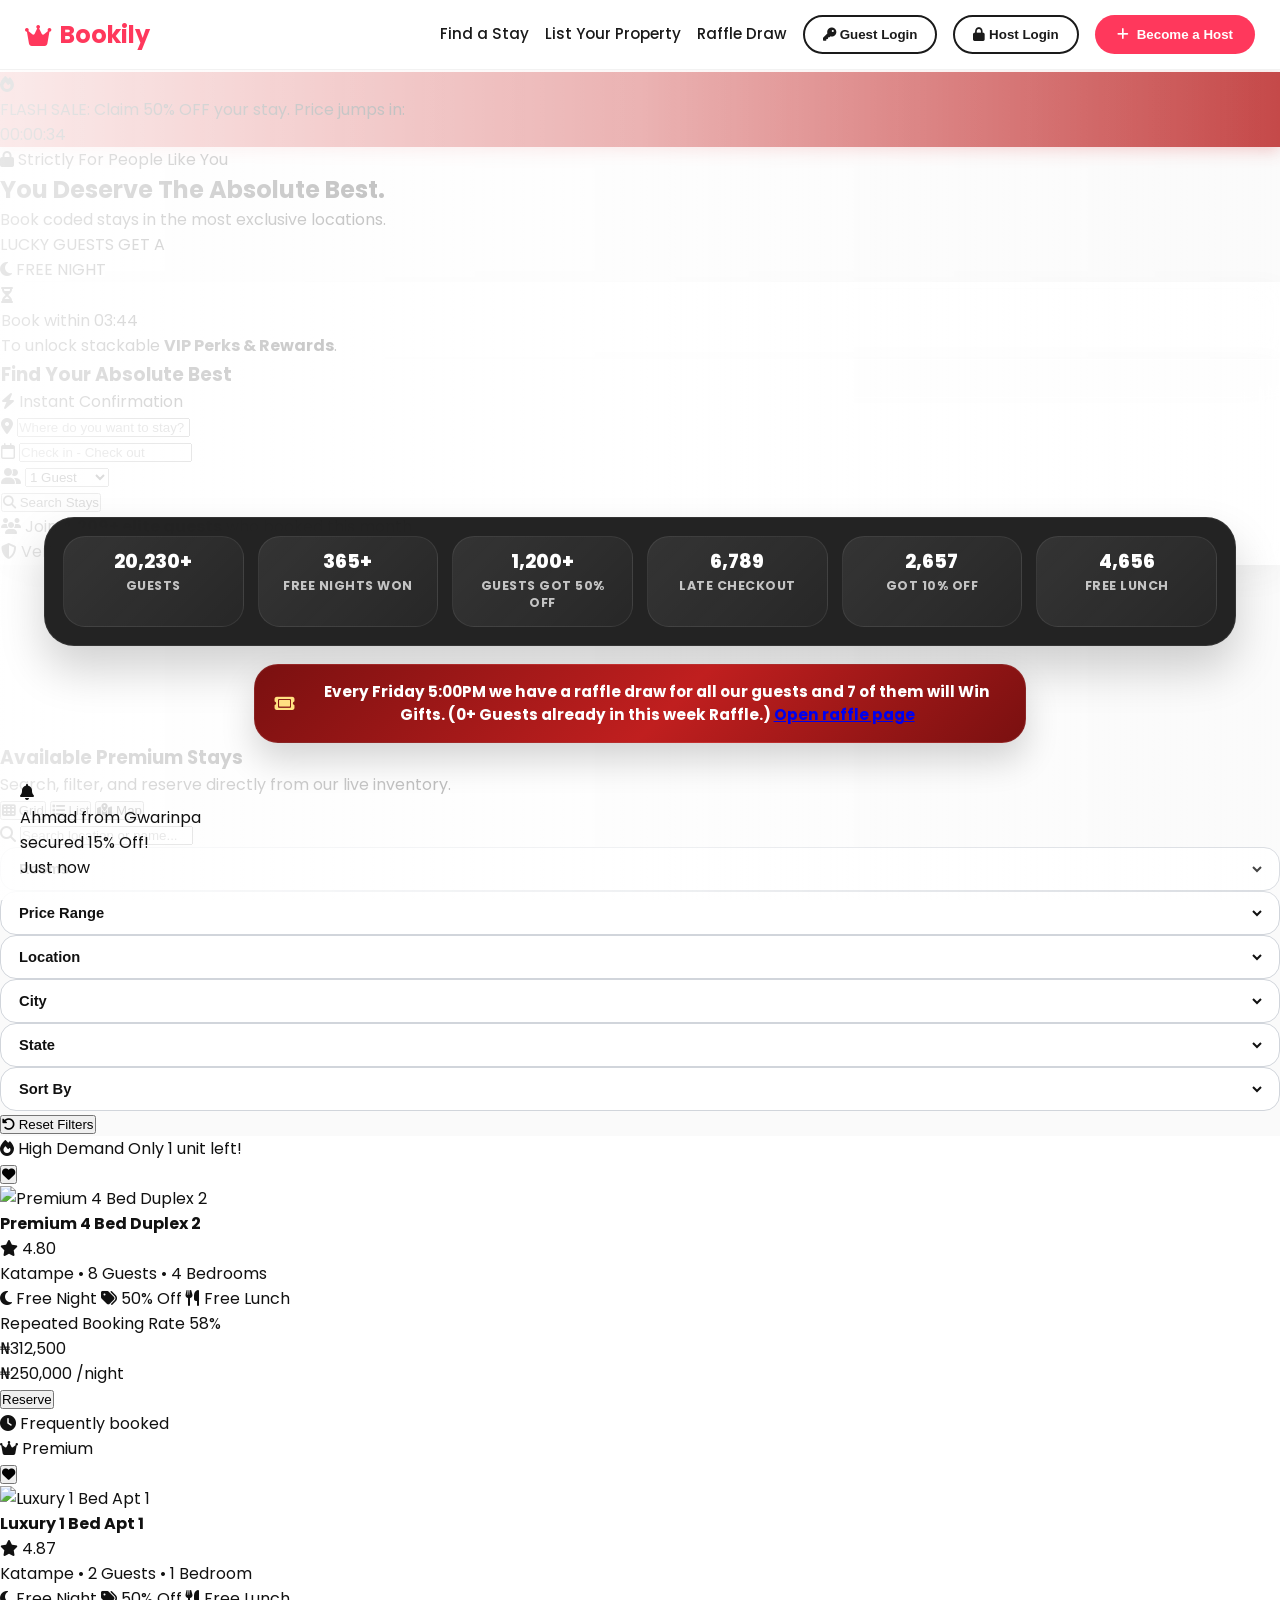
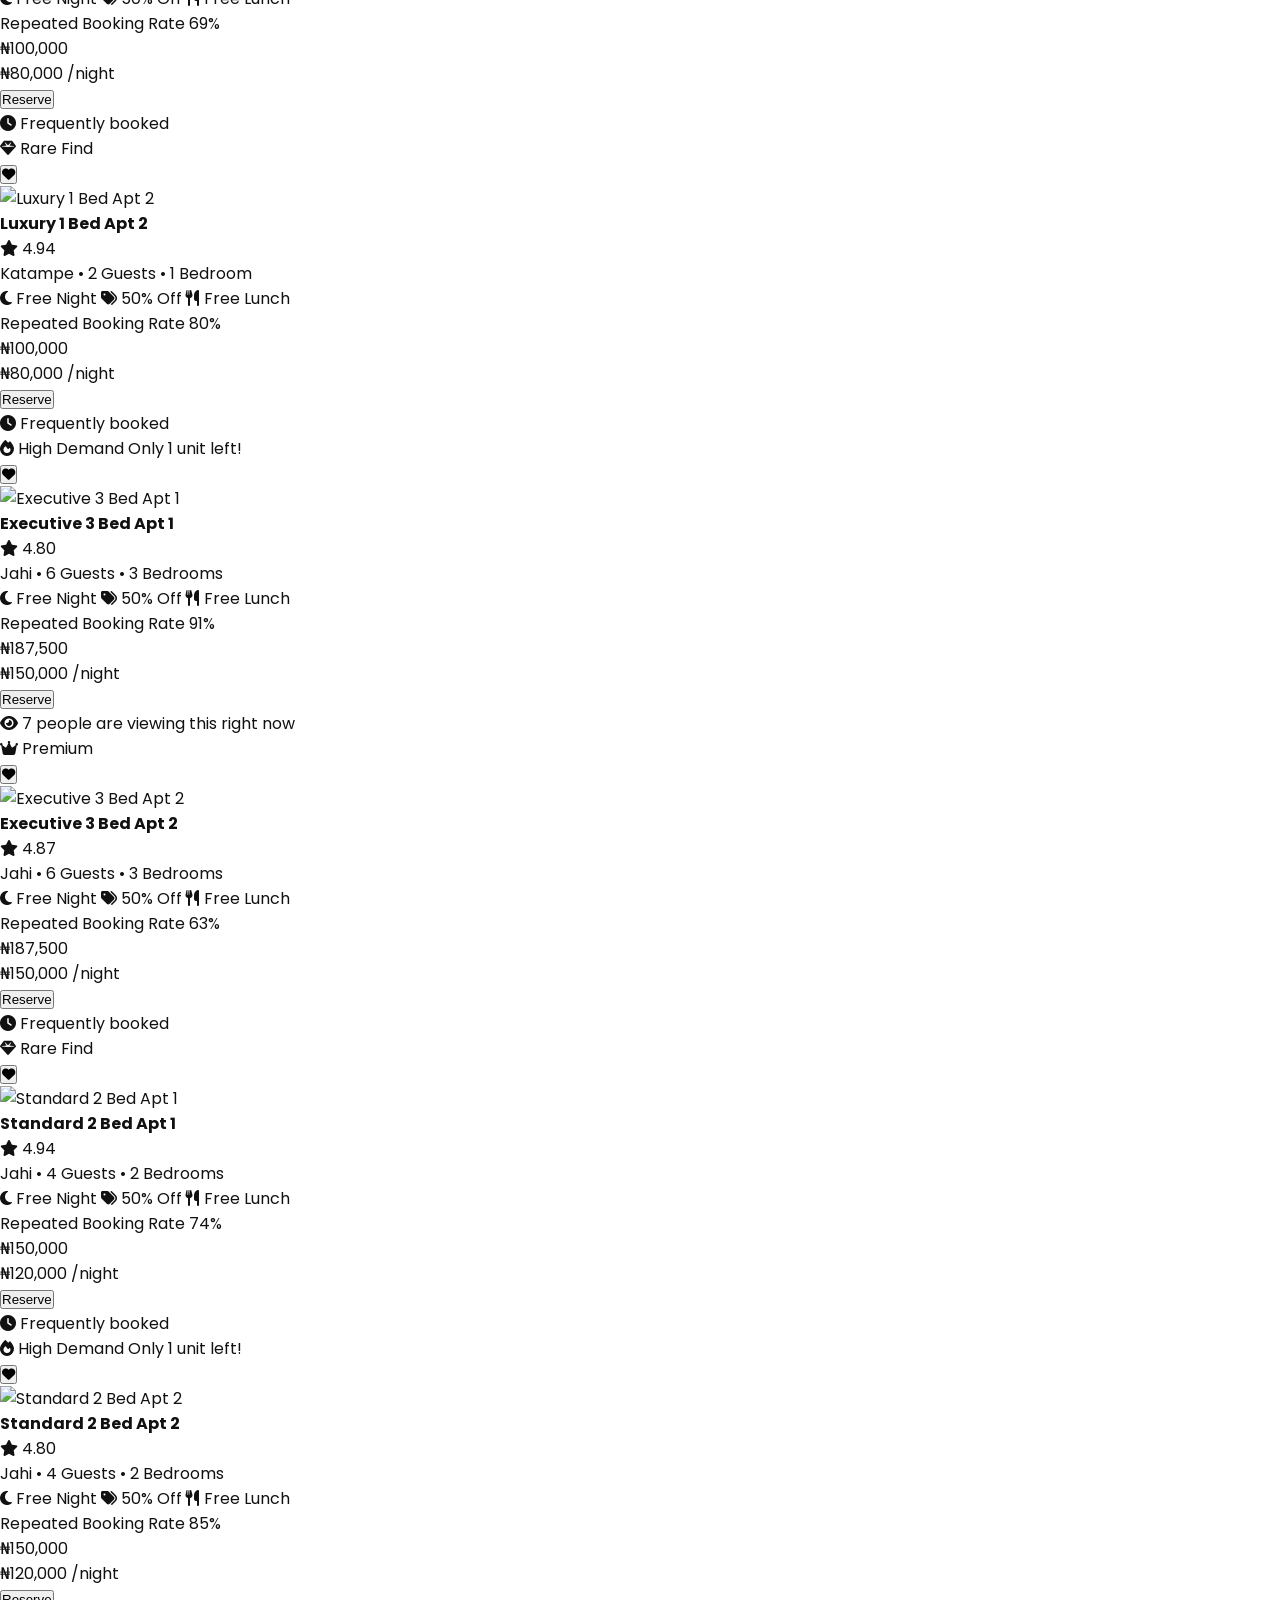
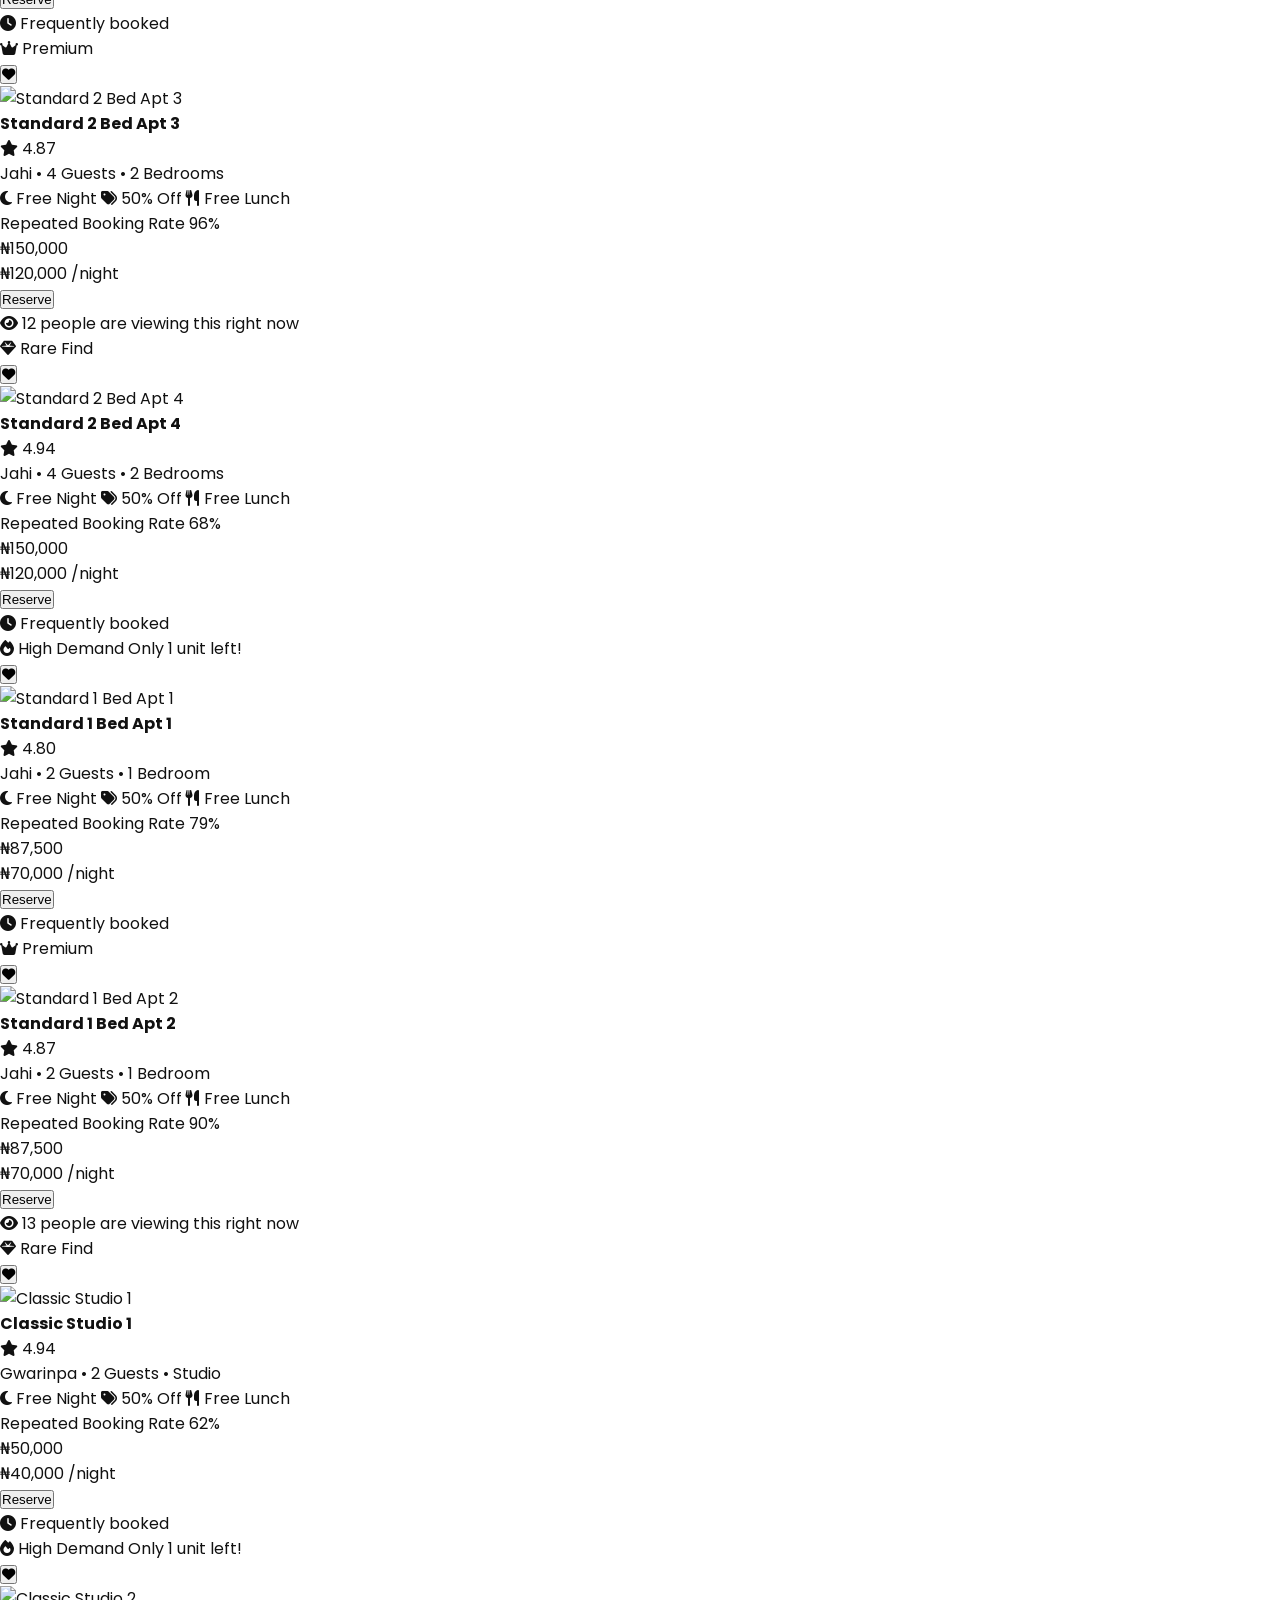
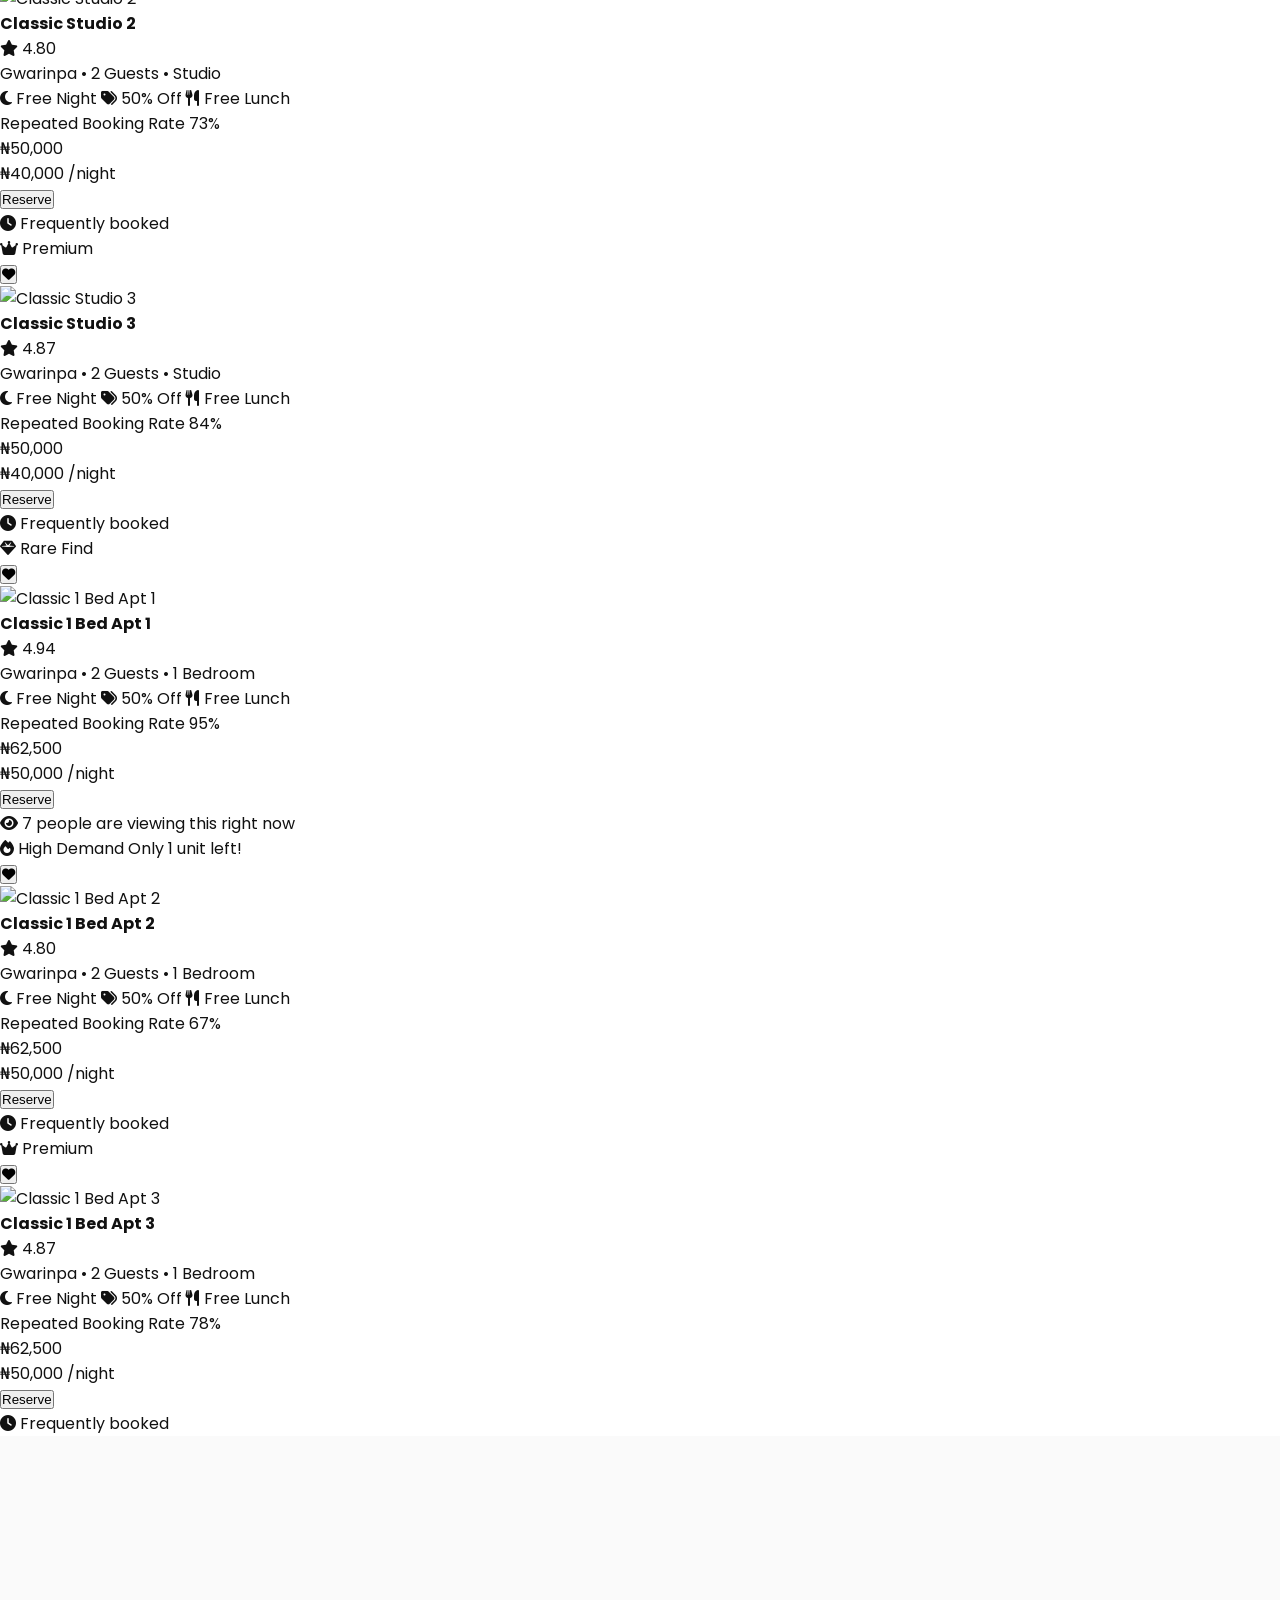
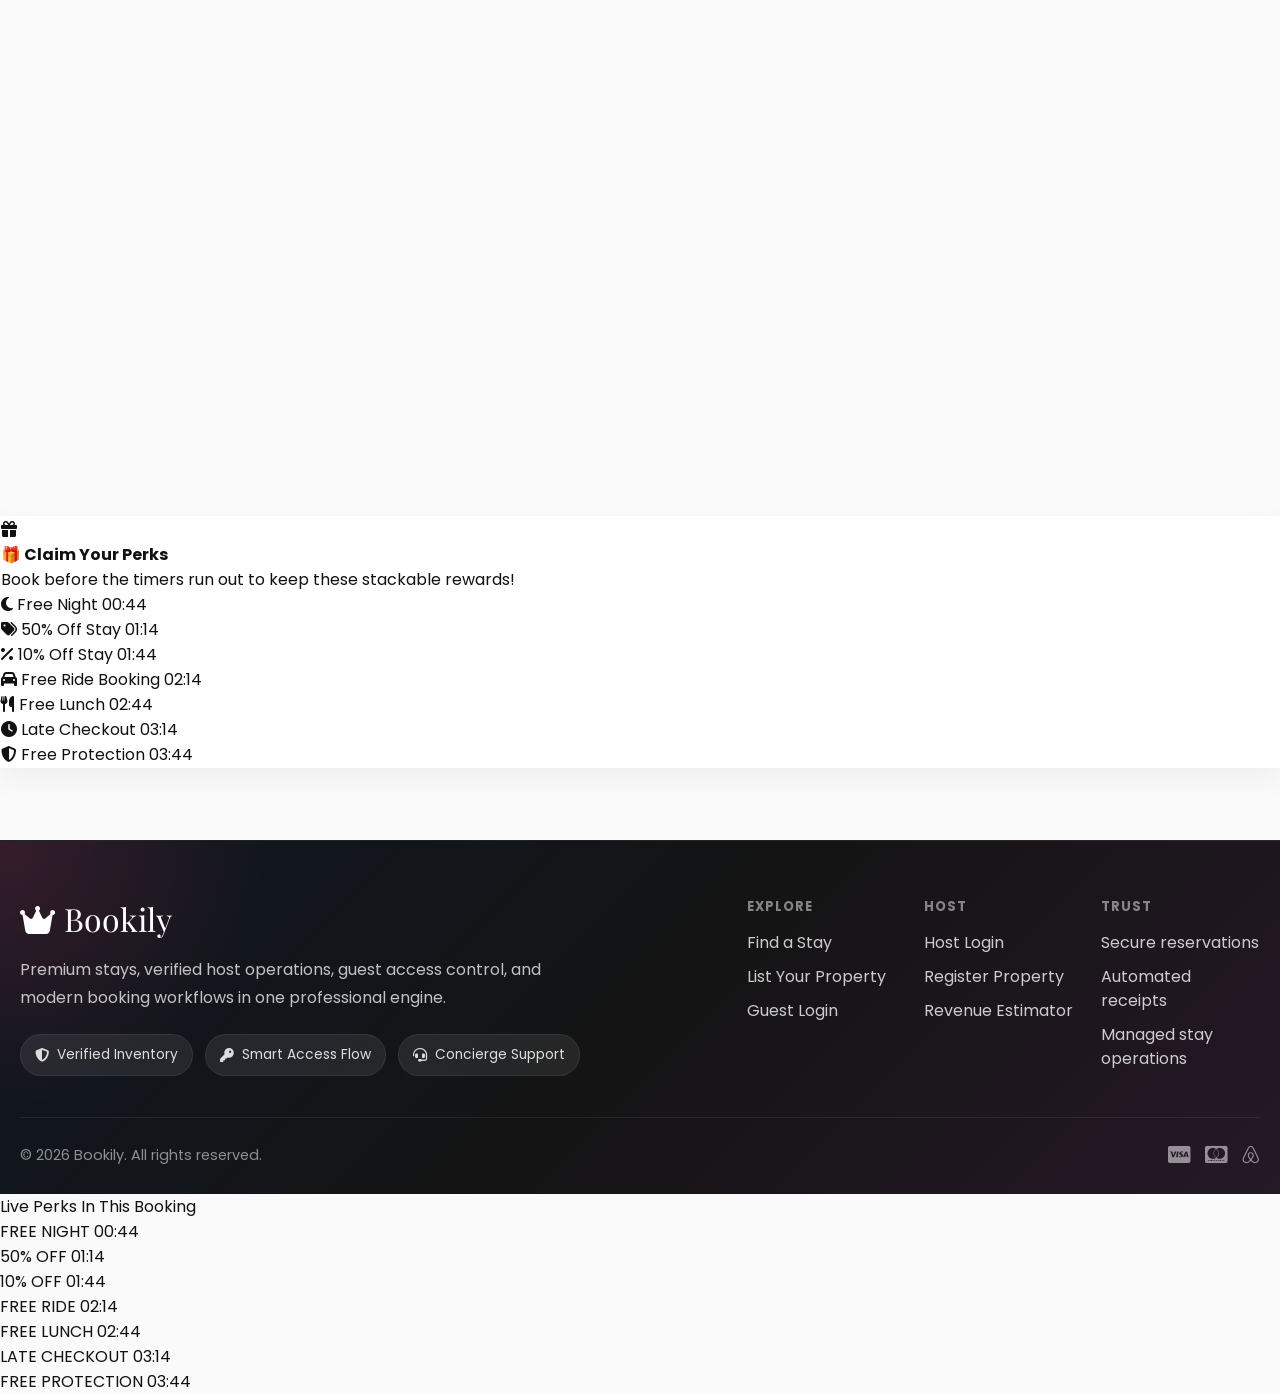
==== commit 140b2653: "Add files via upload" ====
--- a/index.html
+++ b/index.html
@@ -589,7 +589,7 @@
                 <div id="guestExclusiveMapArea" class="hidden rounded-[2rem] overflow-hidden border border-gray-200 shadow-[0_12px_40px_rgba(0,0,0,0.08)] bg-white" style="height: 680px;"></div>
             </section>
 
-            <div id="guestExclusivePerksWidget" class="fixed bottom-4 right-4 z-40 glass-light border-2 border-amada-gold p-4 rounded-2xl shadow-[0_10px_40px_rgba(212,175,55,0.25)] w-72 transform transition-all duration-500 hidden md:block">
+            <div id="guestExclusivePerksWidget" class="fixed bottom-4 right-4 z-40 glass-light border-2 border-amada-gold p-4 rounded-2xl shadow-[0_10px_40px_rgba(212,175,55,0.25)] w-72 transform transition-all duration-500">
                 <div class="absolute -top-3 -right-3 bg-amada-gold text-black w-8 h-8 rounded-full flex items-center justify-center font-bold shadow-lg border-2 border-white animate-pulse" id="guestExclusiveGiftIconAnim">
                     <i class="fa-solid fa-gift"></i>
                 </div>
--- a/styles.css
+++ b/styles.css
@@ -2788,3 +2788,133 @@
         font-size: clamp(1.85rem, 11vw, 2.45rem) !important;
     }
 }
+
+@media (max-width: 768px) {
+    #guestExclusivePage > section.relative,
+    #guestExclusivePage .relative.h-screen {
+        position: relative !important;
+        min-height: auto !important;
+        padding: 14px 12px 16px !important;
+        overflow: hidden !important;
+        background: #fff !important;
+    }
+
+    #guestExclusivePage .slide {
+        display: block !important;
+        opacity: 0 !important;
+        height: 100% !important;
+        min-height: 100% !important;
+        filter: saturate(0.9);
+    }
+
+    #guestExclusivePage .slide.active {
+        opacity: 0.28 !important;
+    }
+
+    #guestExclusivePage .slide-overlay {
+        background: linear-gradient(180deg, rgba(255,255,255,0.86), rgba(255,255,255,0.96)) !important;
+    }
+
+    #guestExclusivePage .text-left,
+    #guestExclusivePage .w-full.lg\\:w-1\\/2:first-child {
+        display: block !important;
+    }
+
+    #guestExclusivePage .max-w-7xl.mx-auto.w-full.relative.z-10.grid {
+        display: block !important;
+    }
+
+    #guestExclusiveHeroTextContainer {
+        min-height: 122px !important;
+        margin-bottom: 8px !important;
+    }
+
+    #guestExclusiveHeroTextContainer h2 {
+        font-size: clamp(1.45rem, 8vw, 2.05rem) !important;
+        line-height: 1.04 !important;
+        margin-bottom: 8px !important;
+        color: #171717 !important;
+    }
+
+    #guestExclusiveHeroTextContainer p {
+        font-size: 0.8rem !important;
+        line-height: 1.35 !important;
+        max-width: 30rem !important;
+        margin-bottom: 10px !important;
+        color: #4b5563 !important;
+    }
+
+    #guestExclusiveHeroTextContainer > div {
+        padding: 9px 11px !important;
+        border-radius: 0 12px 12px 0 !important;
+        margin-bottom: 8px !important;
+    }
+
+    #guestExclusiveHeroTextContainer > div p:first-child {
+        font-size: 0.58rem !important;
+        margin-bottom: 3px !important;
+    }
+
+    #guestExclusiveHeroTextContainer > div p:last-child {
+        font-size: 0.82rem !important;
+        gap: 6px !important;
+    }
+
+    #guestExclusivePage .text-left > .inline-flex:first-child {
+        font-size: 0.56rem !important;
+        padding: 5px 8px !important;
+        margin-bottom: 8px !important;
+    }
+
+    #guestExclusivePage .text-left > .mt-8.glass-light {
+        margin-top: 4px !important;
+        margin-bottom: 10px !important;
+        padding: 8px 10px !important;
+        gap: 8px !important;
+        width: 100% !important;
+    }
+
+    #guestExclusivePage .text-left > .mt-8.glass-light .text-2xl {
+        font-size: 1rem !important;
+    }
+
+    #guestExclusivePage .text-left > .mt-8.glass-light p {
+        font-size: 0.7rem !important;
+        margin: 0 !important;
+    }
+
+    #guestExclusiveHeroVipTimer {
+        font-size: 0.9rem !important;
+    }
+
+    #guestExclusivePerksWidget {
+        display: block !important;
+        left: 10px !important;
+        right: 10px !important;
+        bottom: 12px !important;
+        width: auto !important;
+        max-height: 42vh !important;
+        overflow: hidden !important;
+        padding: 12px !important;
+        border-radius: 18px !important;
+        z-index: 1000 !important;
+        transform: translateY(calc(100% + 18px)) !important;
+    }
+
+    #guestExclusivePerksWidget.is-visible {
+        transform: translateY(0) !important;
+    }
+
+    #guestExclusivePerksWidget [class~="space-y-1.5"] {
+        max-height: 24vh !important;
+    }
+
+    #guestExclusivePerksWidget h4 {
+        font-size: 0.68rem !important;
+    }
+
+    #guestExclusivePerksWidget p,
+    #guestExclusivePerksWidget span {
+        font-size: 0.66rem !important;
+    }
+}
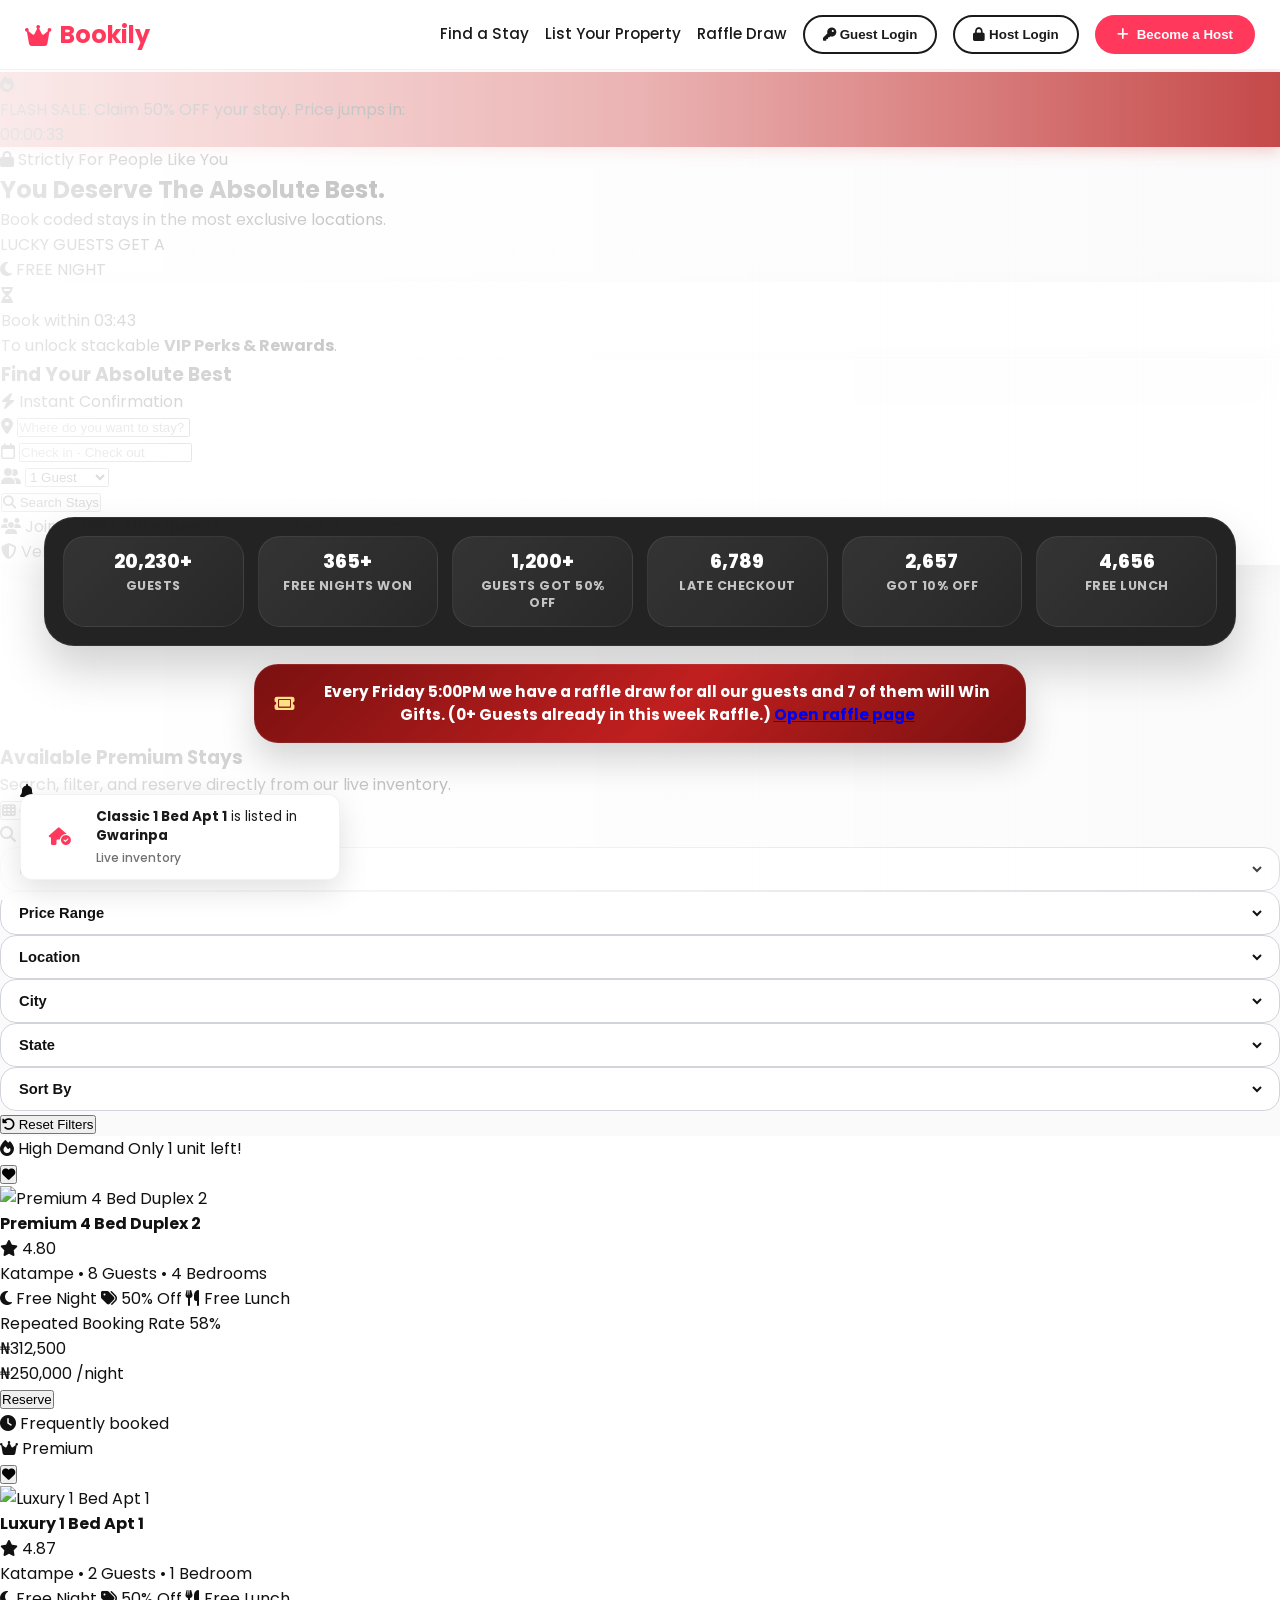
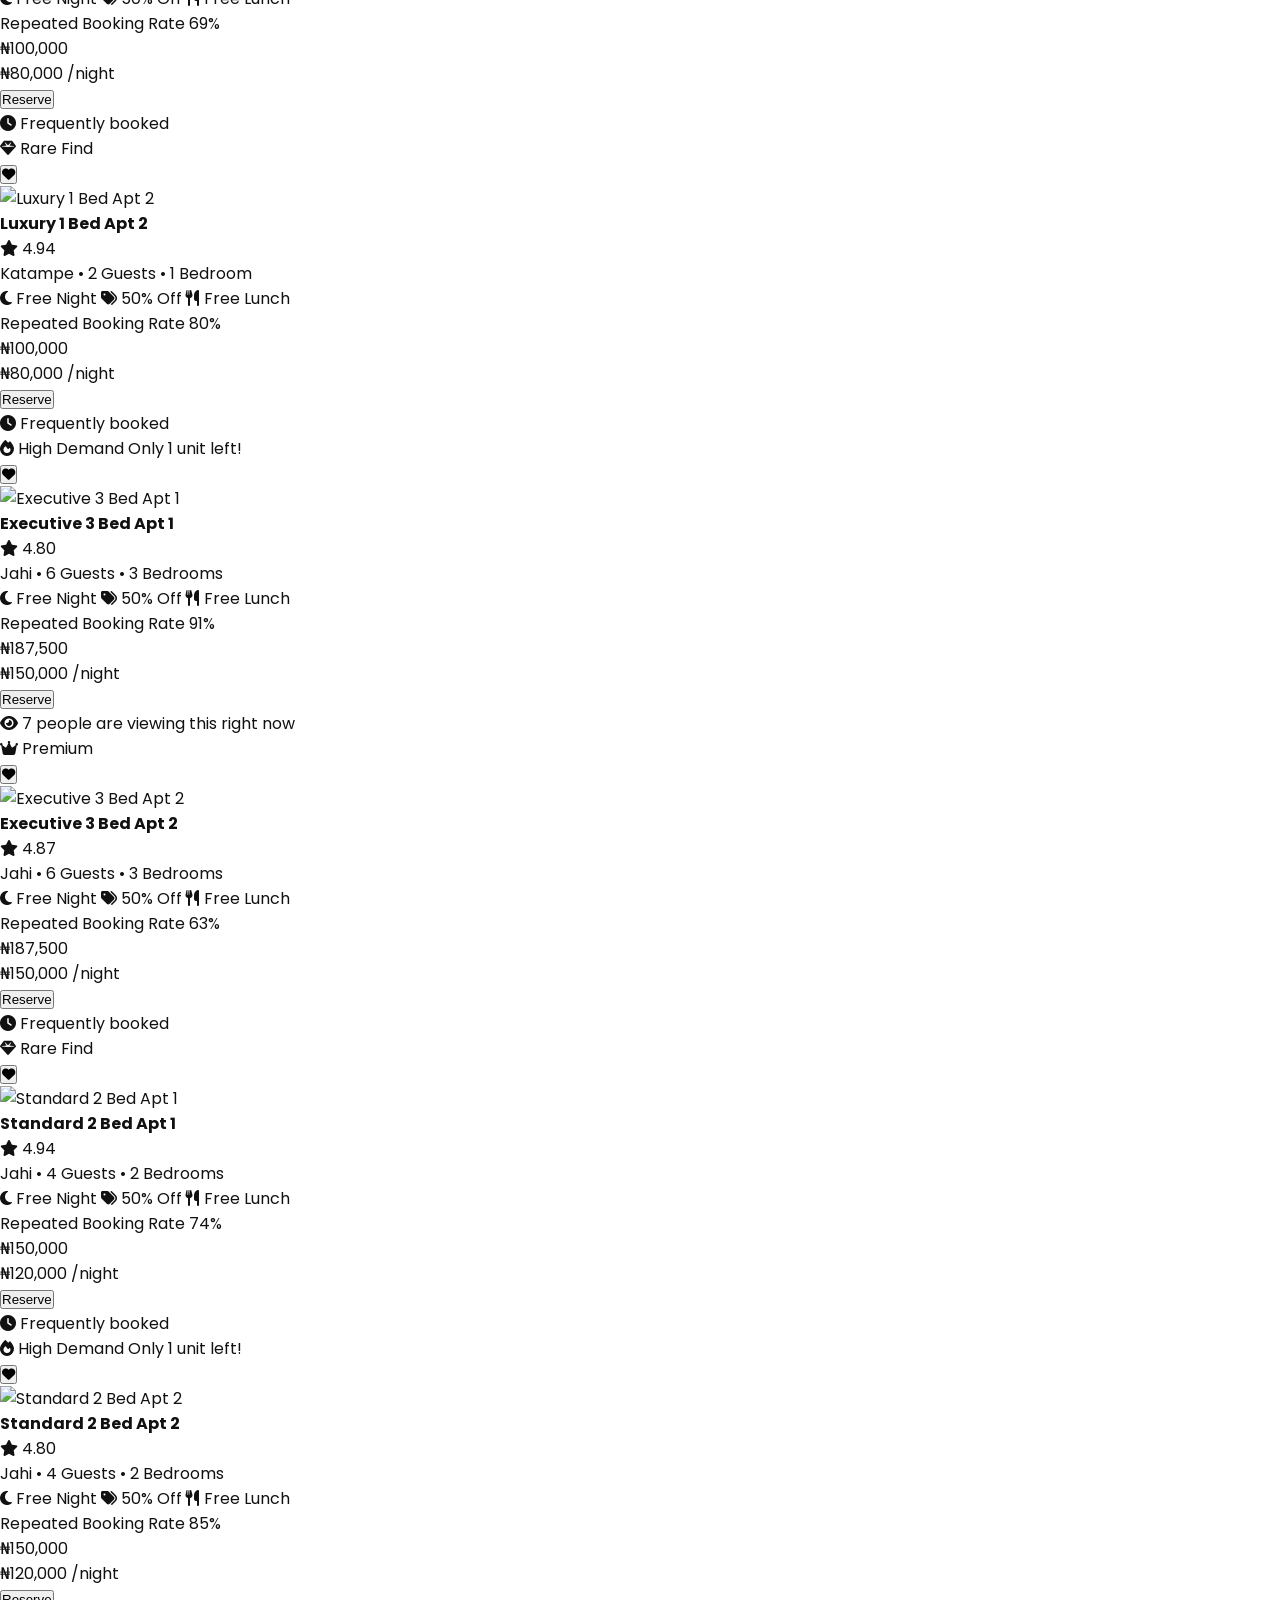
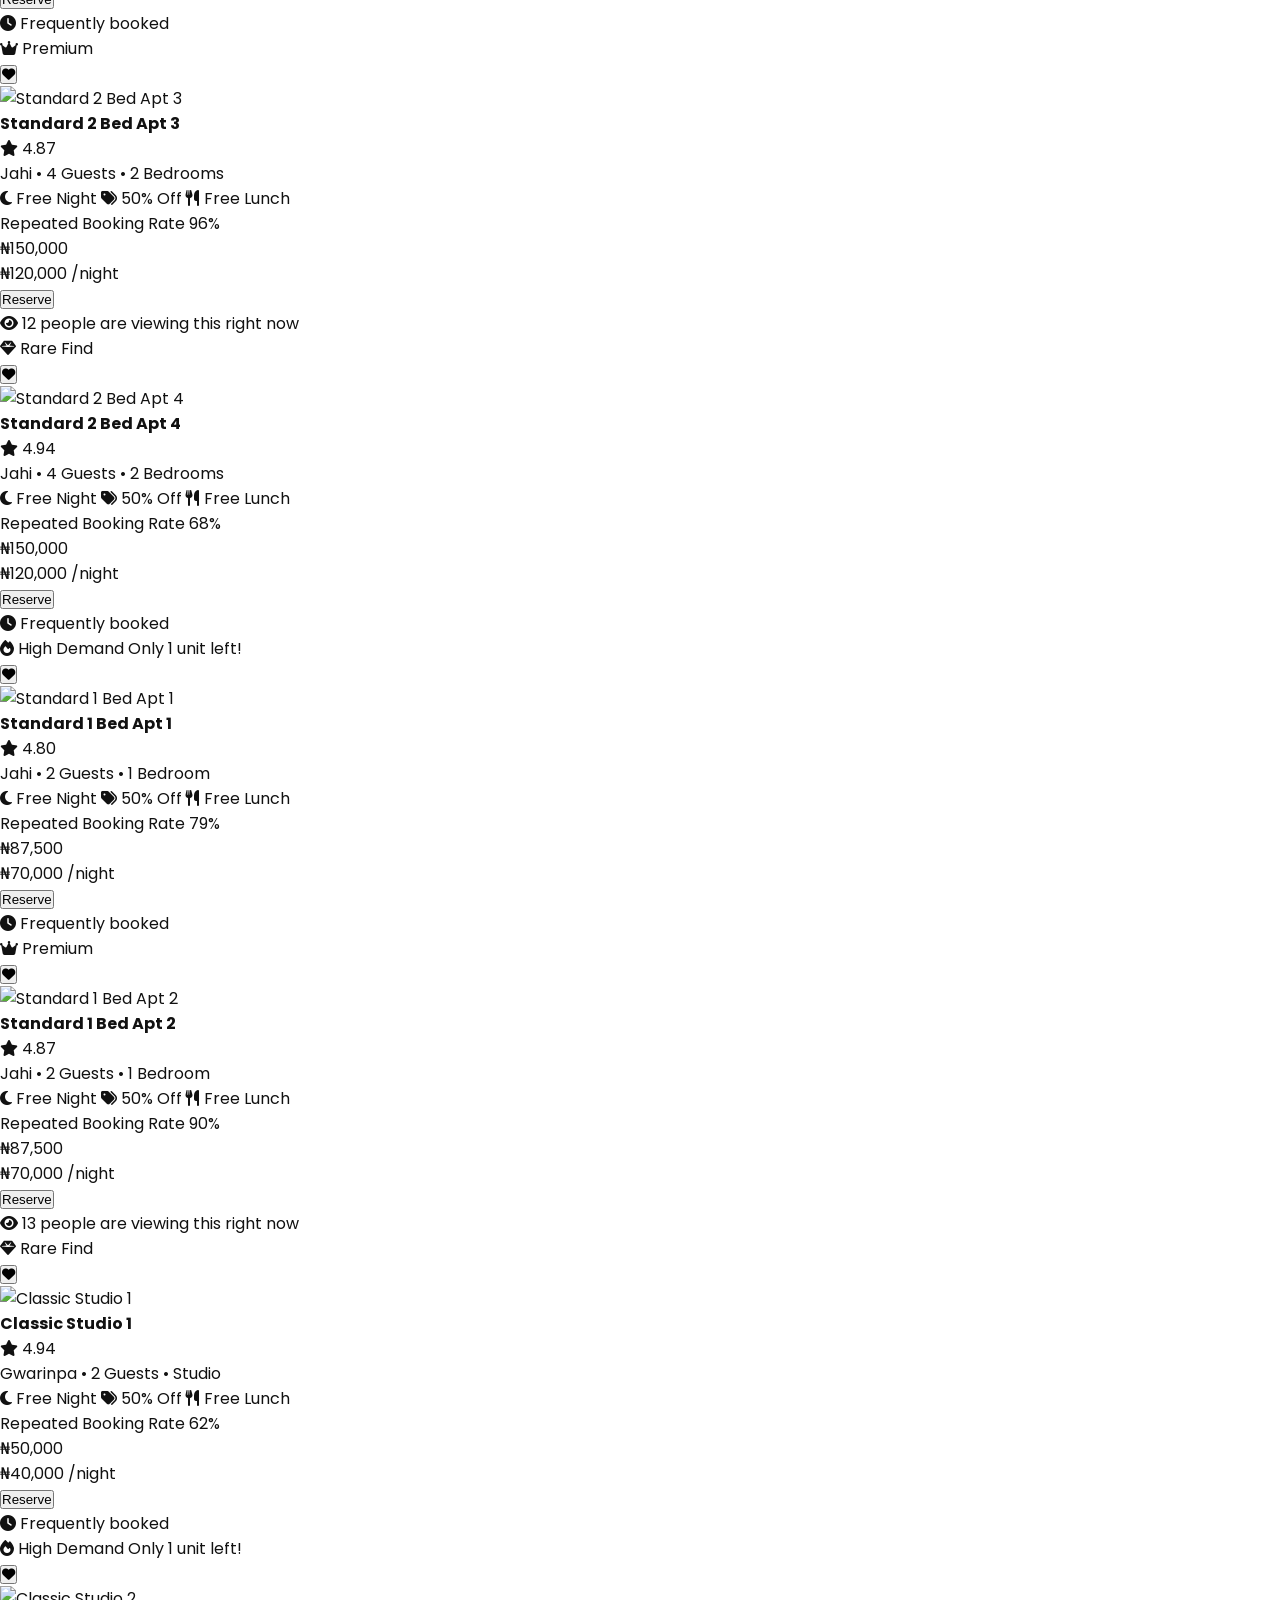
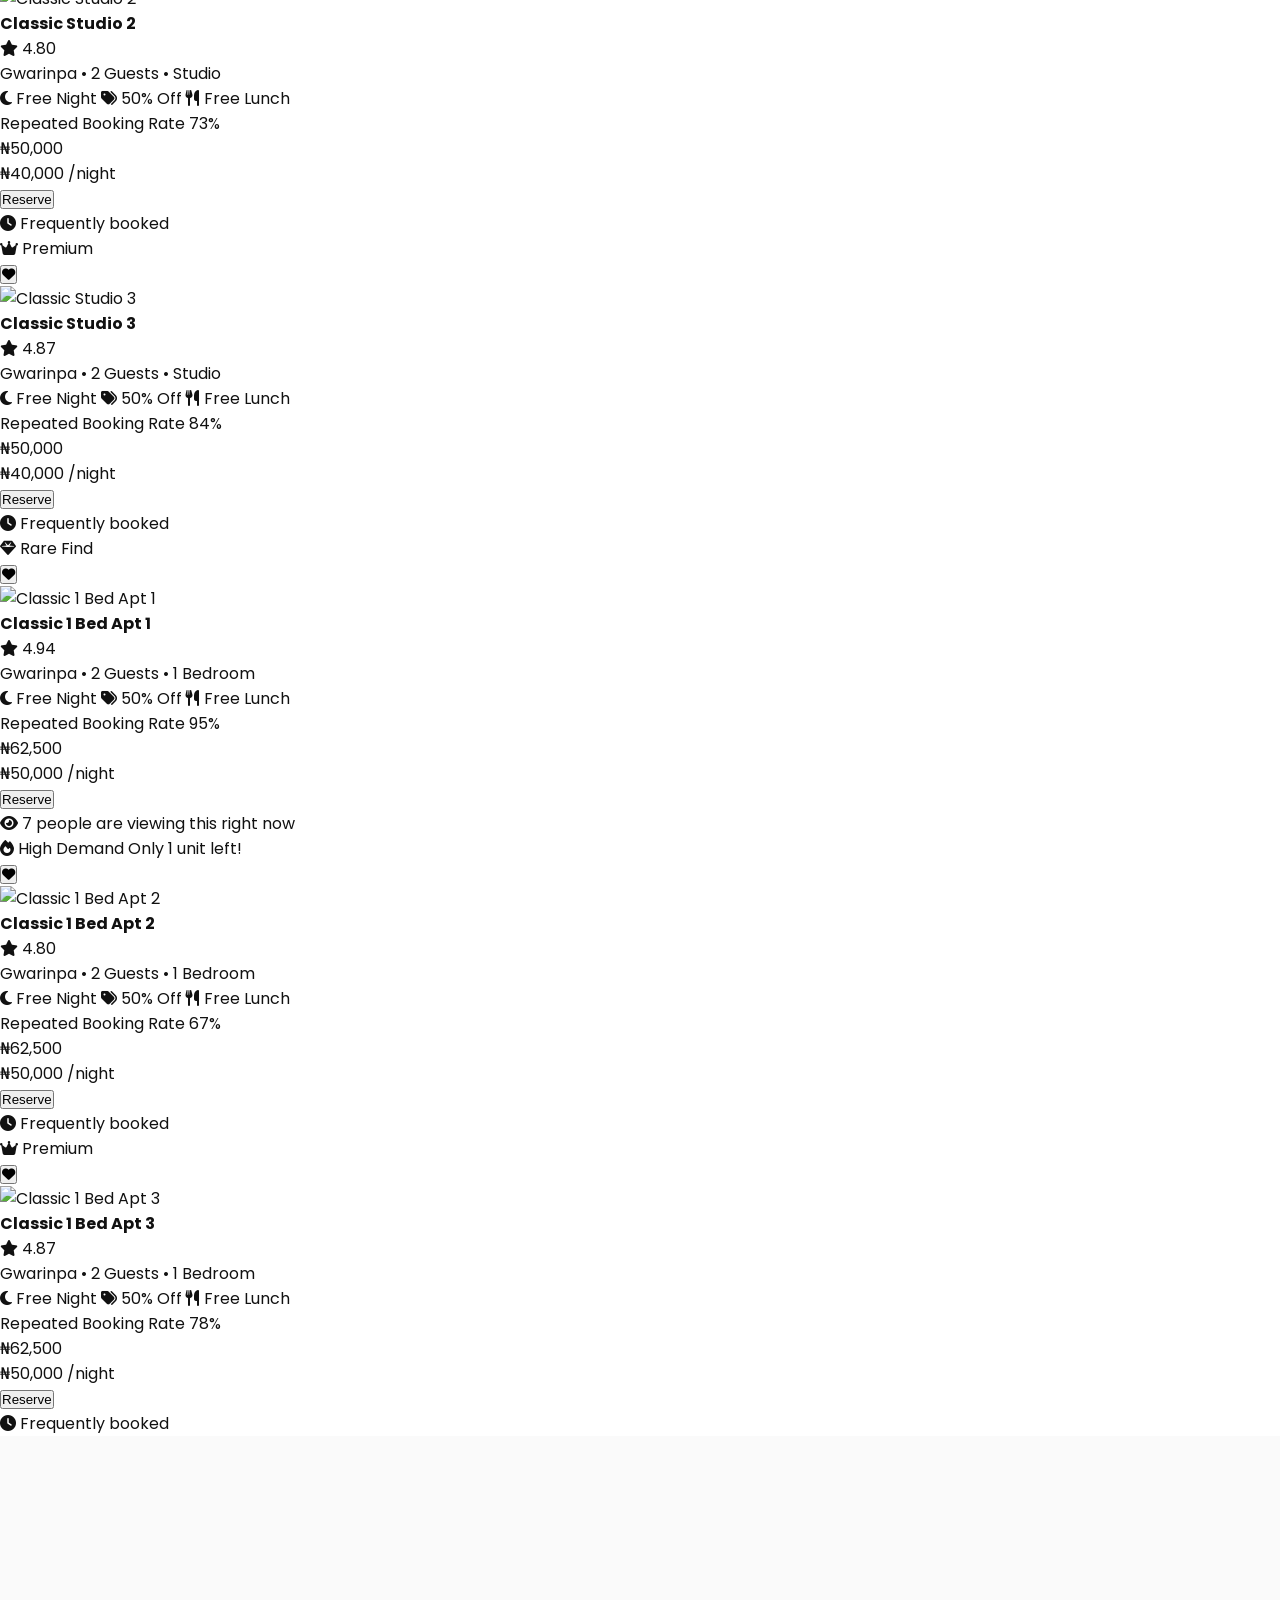
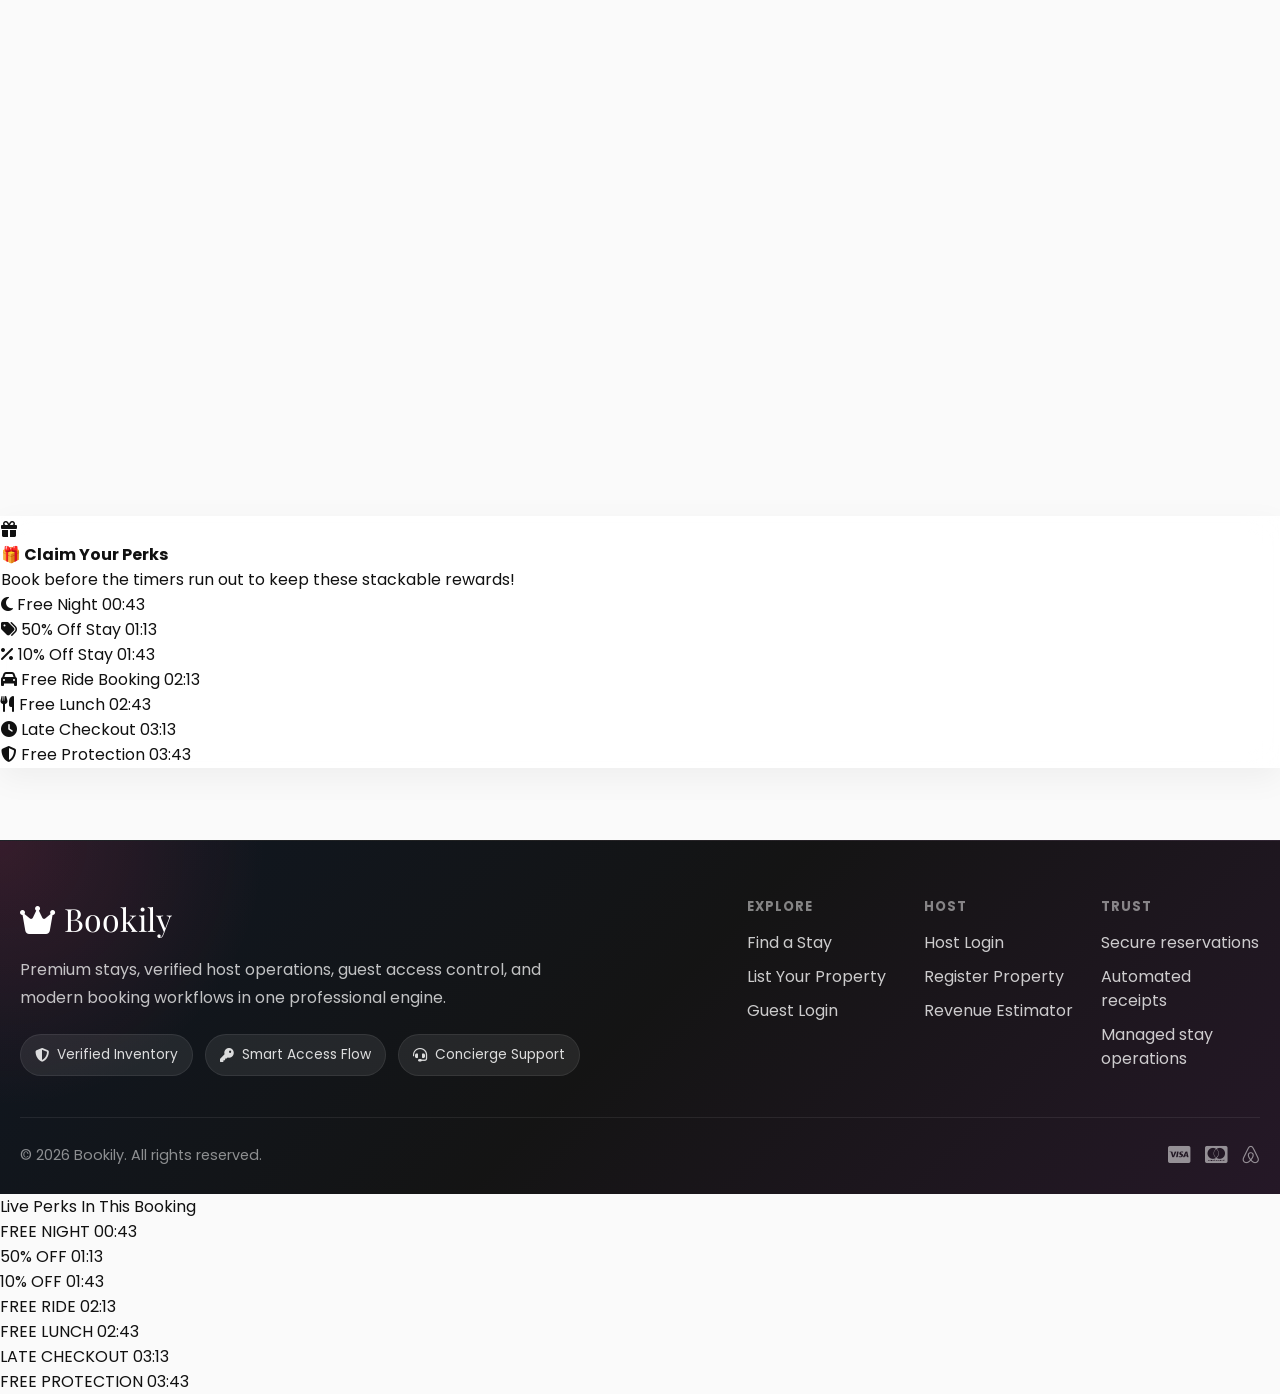
==== commit 9ba2ab58: "Add files via upload" ====
--- a/index.html
+++ b/index.html
@@ -387,7 +387,6 @@
                     <div class="guest-loader-copy">
                         <p class="guest-loader-eyebrow">Bookily Rewards</p>
                         <h2 id="guestLoaderQuote">Finding premium stays for you...</h2>
-                        <p class="guest-loader-raffle-copy">Every Friday we hold a raffle draw and 7 guests win Free Nights, 100% Refund, 50% off their next booking, Free Lunch, Late Checkout, and more.</p>
                     </div>
                     <div id="guestLoaderTestimonials" class="guest-loader-testimonials"></div>
                 </div>
--- a/styles.css
+++ b/styles.css
@@ -590,23 +590,22 @@
         .guest-loader-spinner-wrap {
             display: inline-flex;
             align-items: center;
-            gap: 12px;
-            padding: 10px 16px;
-            border-radius: 999px;
-            background: rgba(255,255,255,0.08);
-            border: 1px solid rgba(255,255,255,0.08);
-            color: rgba(255,255,255,0.82);
-            font-size: 0.88rem;
-            font-weight: 700;
-            margin-bottom: 24px;
+            gap: 16px;
+            color: white;
+            font-family: var(--font-heading);
+            font-size: clamp(2.45rem, 5vw, 4.35rem);
+            font-weight: 800;
+            line-height: 1.05;
+            margin-bottom: 22px;
         }
         .guest-loader-spinner {
-            width: 18px;
-            height: 18px;
+            width: 34px;
+            height: 34px;
             border-radius: 50%;
-            border: 2px solid rgba(255,255,255,0.22);
+            border: 3px solid rgba(255,255,255,0.22);
             border-top-color: #ffd76b;
             animation: spinLoader 0.8s linear infinite;
+            flex: 0 0 auto;
         }
         .guest-loader-copy {
             max-width: 860px;
@@ -621,17 +620,11 @@
             margin-bottom: 14px;
         }
         .guest-loader-copy h2 {
-            font-family: var(--font-heading);
-            color: white;
-            font-size: clamp(2.45rem, 5vw, 4.35rem);
-            line-height: 1.08;
-            margin-bottom: 14px;
-        }
-        .guest-loader-raffle-copy {
-            max-width: 720px;
+            font-family: var(--font-body);
             color: rgba(255,255,255,0.72);
-            font-size: clamp(0.82rem, 1.2vw, 1rem);
-            line-height: 1.55;
+            font-size: clamp(0.9rem, 1.4vw, 1.1rem);
+            font-weight: 600;
+            line-height: 1.45;
             margin: 0;
         }
         .guest-loader-testimonials {
@@ -2732,17 +2725,21 @@
     }
 
     .guest-loader-spinner-wrap {
-        font-size: 1rem !important;
+        align-items: flex-start;
+        gap: 10px;
+        font-size: clamp(1.9rem, 10vw, 2.65rem) !important;
+        line-height: 1.02 !important;
         margin-bottom: 16px;
     }
 
+    .guest-loader-spinner {
+        width: 24px;
+        height: 24px;
+        margin-top: 4px;
+    }
+
     .guest-loader-copy h2 {
-        font-size: clamp(2rem, 10vw, 2.8rem) !important;
-        line-height: 1.05 !important;
-    }
-
-    .guest-loader-raffle-copy {
-        font-size: 0.72rem !important;
+        font-size: 0.82rem !important;
         line-height: 1.45 !important;
     }
 
@@ -2785,7 +2782,7 @@
     }
 
     .guest-loader-copy h2 {
-        font-size: clamp(1.85rem, 11vw, 2.45rem) !important;
+        font-size: 0.78rem !important;
     }
 }
 
